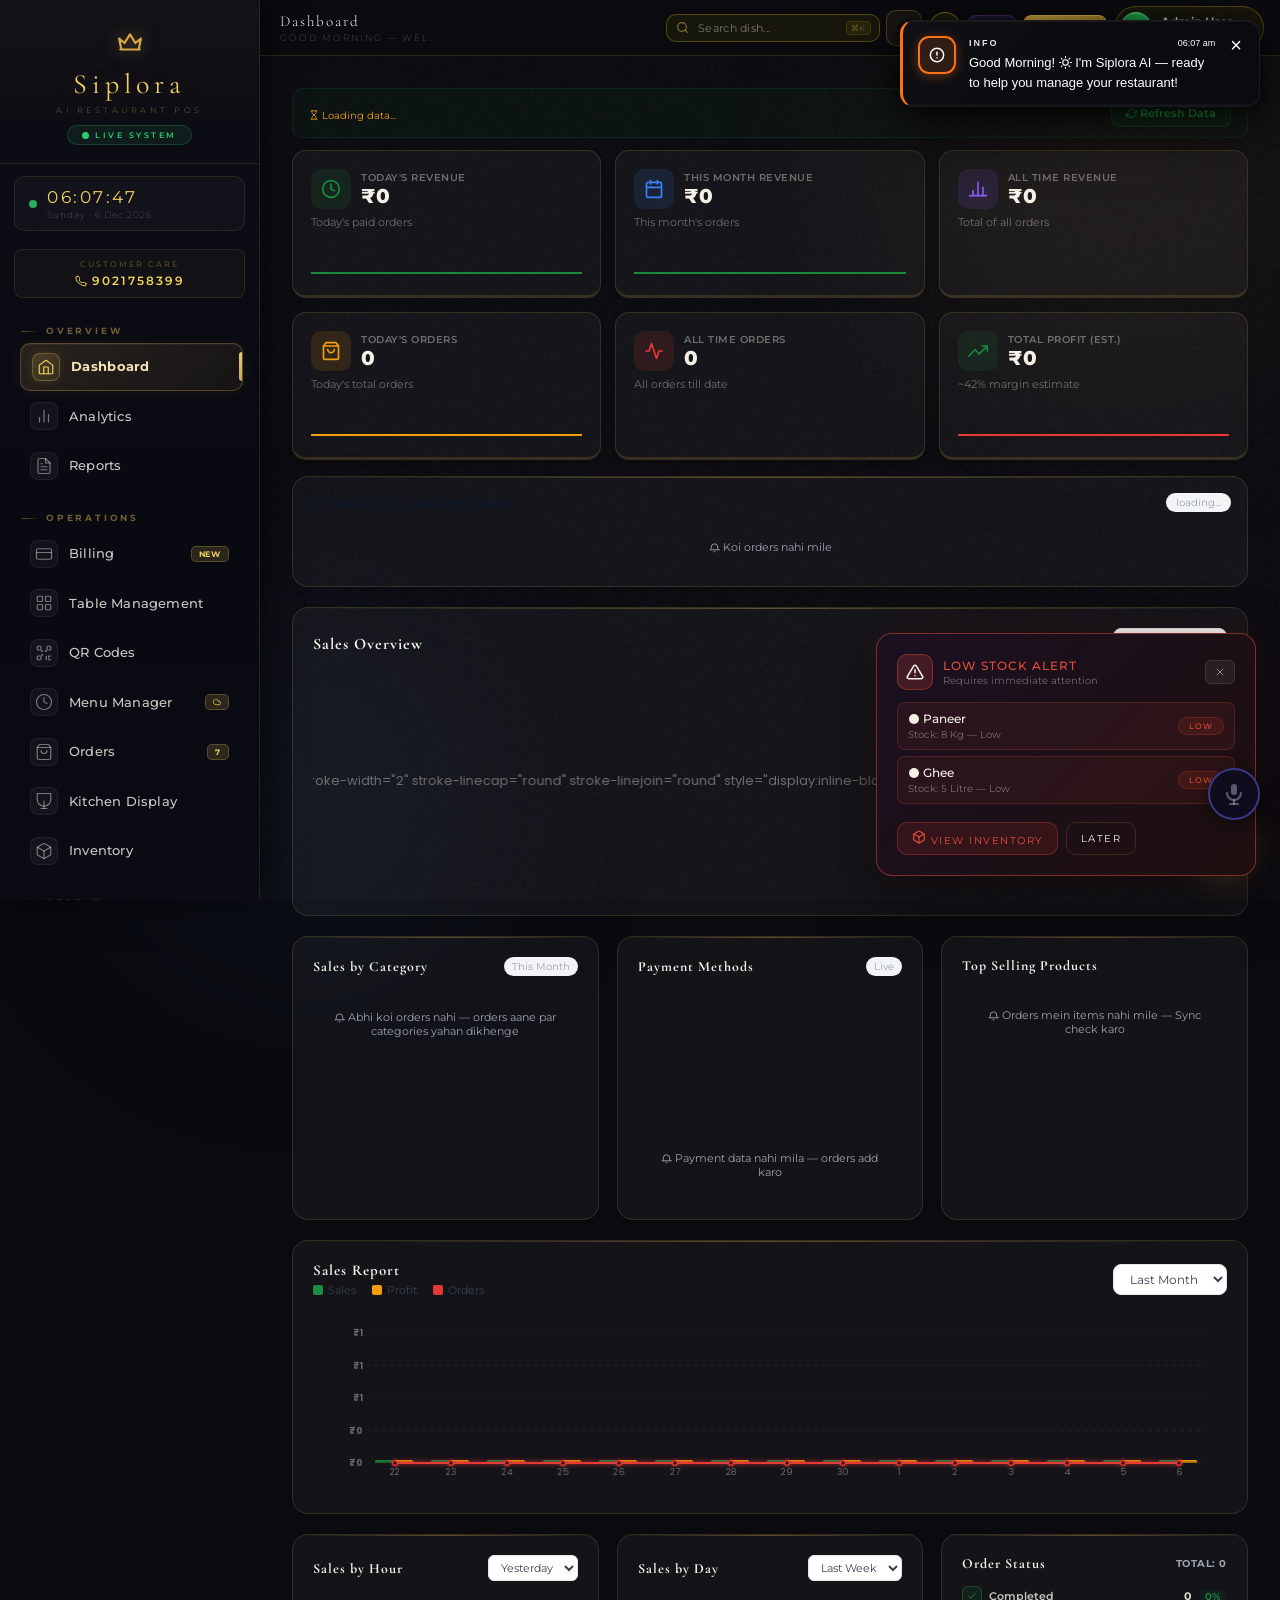
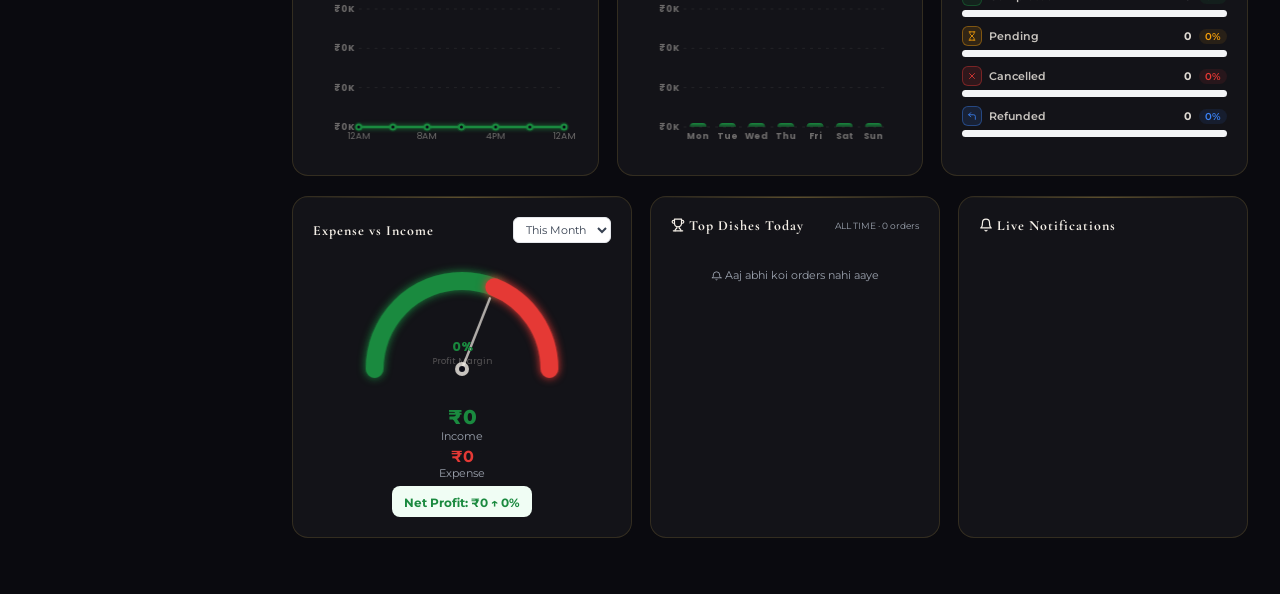
==== billing.html @ cc53a9de "Add files via upload" ====
<!DOCTYPE html>
<html lang="en">
<head>
<meta charset="UTF-8"/>
<meta name="viewport" content="width=device-width, initial-scale=1.0"/>
<title>Siplora — AI Restaurant POS</title>
<link href="https://fonts.googleapis.com/css2?family=Cormorant+Garamond:ital,wght@0,300;0,400;0,500;0,600;1,300;1,400&family=Tenor+Sans&family=Montserrat:wght@200;300;400;500&family=Poppins:wght@300;400;500;600;700&display=swap" rel="stylesheet"/>
<link href="https://fonts.googleapis.com/css2?family=Inter:wght@300;400;500;600;700&family=Nunito:wght@300;400;500;600;700&family=DM+Sans:wght@300;400;500;600;700&family=Plus+Jakarta+Sans:wght@300;400;500;600;700&display=swap" rel="stylesheet"/>

<!-- ═══ FIREBASE + GEMINI AI SDK ═══ -->
<script type="module">
  import { initializeApp, getApps } from "https://www.gstatic.com/firebasejs/10.12.2/firebase-app.js";
  import { getFirestore, collection, doc, addDoc, updateDoc, setDoc, deleteDoc, getDocs, onSnapshot, query, orderBy, writeBatch, serverTimestamp } from "https://www.gstatic.com/firebasejs/10.12.2/firebase-firestore.js";

  window.__firebaseModules = { initializeApp, getApps, getFirestore, collection, doc, addDoc, updateDoc, setDoc, deleteDoc, getDocs, onSnapshot, query, orderBy, writeBatch, serverTimestamp };
  window.__firebaseReady = true;
  document.dispatchEvent(new Event('firebaseModulesReady'));
</script>


<link rel="stylesheet" href="billing.css">
<style>
/* ── KDS panel fix: sirf page-kds.active mein dikhao ── */
.chef-panel-header,
.chef-stats-bar,
.kot-board {
  display: none !important;
}
#page-kds.active .chef-panel-header,
#page-kds.active .chef-stats-bar {
  display: flex !important;
}
#page-kds.active .kot-board {
  display: grid !important;
}
</style>
</head>
<body>
<!-- ORDER DESK BACK BUTTON moved inside header -->

<div class="orb orb-1"></div>
<div class="orb orb-2"></div>
<div class="toast-container" id="toast-container"></div>

<!-- ALARM MODAL -->
<div class="alarm-overlay" id="alarm-overlay">
  <div class="alarm-box">
    <div class="alarm-icon"><span class="_ico" data-i="0"></span></div>
    <div class="alarm-title"><span class="_ico" data-i="1"></span> TASK REMINDER</div>
    <div id="alarm-msg" style="font-family:var(--font-ui);font-size:13px;color:rgba(245,240,232,0.7);margin:12px 0;line-height:1.8"></div>
    <div style="display:flex;gap:12px;justify-content:center;flex-wrap:wrap;margin-top:20px">
      <button class="btn btn-gold" onclick="closeAlarm()"><span class="_ico" data-i="2"></span> Acknowledge</button>
      <button class="btn btn-ghost" onclick="snoozeAlarm()"><span class="_ico" data-i="3"></span> Snooze 5 min</button>
    </div>
  </div>
</div>

<!-- MODAL: QR Code -->
<div class="modal-overlay" id="qr-modal">
  <div class="modal-box" style="text-align:center">
    <div class="modal-title" id="qr-modal-title">Table QR Code</div>
    <div class="modal-sub" id="qr-modal-sub">Scan to view menu</div>
    <div style="background:white;padding:16px;border-radius:12px;display:inline-block;margin-bottom:16px" id="qr-modal-canvas"></div>
    <div style="font-family:var(--font-ui);font-size:11px;color:rgba(245,240,232,0.45);margin-bottom:16px" id="qr-modal-link"></div>
    <div style="display:flex;gap:12px;justify-content:center;flex-wrap:wrap">
      <button class="btn btn-gold btn-sm" onclick="downloadQR()"><span class="_ico" data-i="4"></span> Download</button>
      <button class="btn btn-ghost btn-sm" onclick="copyQRLink()"><span class="_ico" data-i="5"></span> Copy Link</button>
      <button class="btn btn-ghost btn-sm" onclick="closeModal('qr-modal')">Close</button>
    </div>
  </div>
</div>

<!-- MODAL: Auto Bill -->
<div class="modal-overlay" id="auto-bill-modal">
  <div class="modal-box" style="max-width:480px">
    <div class="modal-title">Bill Preview</div>
    <div class="modal-sub" id="auto-bill-table-label">TABLE —</div>
    <div id="auto-bill-content"></div>
    <div style="margin-top:12px;padding:10px;background:rgba(99,102,241,0.08);border:1px solid rgba(99,102,241,0.2);border-radius:8px;display:flex;align-items:center;gap:8px;font-family:var(--font-ui);font-size:10px;color:rgba(245,240,232,0.6)">
      <span id="bt-status-dot" style="width:8px;height:8px;border-radius:50%;background:#666;flex-shrink:0"></span>
      <span id="bt-status-text">Bluetooth printer not connected</span>
      <button class="btn btn-ghost btn-sm" onclick="connectBluetoothPrinter().then(ok=>{document.getElementById('bt-status-dot').style.background=ok?'#2ecc71':'#e74c3c';document.getElementById('bt-status-text').innerHTML=ok?('<svg width="12" height="12" viewBox="0 0 24 24" fill="none" stroke="currentColor" stroke-width="2"><polyline points="20 6 9 17 4 12"/></svg> Connected: '+(window._btDevice?.name||'Printer')):'<svg width="12" height="12" viewBox="0 0 24 24" fill="none" stroke="currentColor" stroke-width="2"><line x1="18" y1="6" x2="6" y2="18"/><line x1="6" y1="6" x2="18" y2="18"/></svg> Connect failed'})" style="margin-left:auto;font-size:9px;padding:4px 8px"><span class="_ico" data-i="7"></span> Connect BT Printer</button>
    </div>
    <div style="display:flex;gap:10px;flex-wrap:wrap;margin-top:12px">
          <button class="btn btn-gold btn-sm" onclick="printAutoBill()" title="Print via Bluetooth (fallback: browser print)"><span class="_ico" data-i="8"></span> Print</button>
          <button class="btn btn-green btn-sm" onclick="whatsappBill()" title="WhatsApp pe bill bhejo"><span class="_ico" data-i="9"></span> WhatsApp</button>
          <button class="btn btn-blue btn-sm" onclick="emailBill()" title="Send Email"><span class="_ico" data-i="10"></span> Email</button>
          <button class="btn btn-ghost btn-sm" onclick="downloadBillTxt()" title="Download text file"><span class="_ico" data-i="4"></span> Digital</button>
          <button class="btn btn-red btn-sm" onclick="markTablePaidAndUpdate()" style="margin-left:auto;background:rgba(192,57,43,0.2);border-color:#c0392b;color:#e74c3c"><span class="_ico" data-i="2"></span> Paid & Close</button>
        </div>
    <div style="margin-top:8px;font-family:var(--font-ui);font-size:9px;color:rgba(245,240,232,0.3);text-align:center">Print / WhatsApp / Digital — kisi bhi button se bill nikaloge toh table automatically available ho jayega</div>
  </div>
</div>

<!-- MODAL: Add Table -->
<div class="modal-overlay" id="add-table-modal">
  <div class="modal-box">
    <div class="modal-title">Add New Table</div>
    <div class="modal-sub">Configure table settings</div>
    <div class="form-group"><label class="form-label">Floor</label>
      <select class="form-select" id="new-table-floor">
        <option value="Ground">Ground Floor</option>
        <option value="First">1st Floor</option>
        <option value="Rooftop">Rooftop</option>
      </select>
    </div>
    <div class="form-grid-2">
      <div class="form-group"><label class="form-label">Table Number</label><input class="form-input" type="number" id="new-table-num" placeholder="17" min="1"/></div>
      <div class="form-group"><label class="form-label">Capacity (Pax)</label><input class="form-input" type="number" id="new-table-pax" placeholder="4" min="1"/></div>
    </div>
    <div style="display:flex;gap:12px">
      <button class="btn btn-gold" onclick="addNewTable()">Add Table</button>
      <button class="btn btn-ghost" onclick="closeModal('add-table-modal')">Cancel</button>
    </div>
  </div>
</div>

<!-- MODAL: Add Floor -->
<div class="modal-overlay" id="add-floor-modal">
  <div class="modal-box">
    <div class="modal-title">Add New Floor</div>
    <div class="modal-sub">Create a new floor area</div>
    <div class="form-group"><label class="form-label">Floor Name</label><input class="form-input" type="text" id="new-floor-name" placeholder="e.g. Rooftop, Garden, VIP Room"/></div>
    <div style="display:flex;gap:12px">
      <button class="btn btn-gold" onclick="addNewFloor()">Add Floor</button>
      <button class="btn btn-ghost" onclick="closeModal('add-floor-modal')">Cancel</button>
    </div>
  </div>
</div>

<!-- MODAL: Task Details -->
<div class="modal-overlay" id="task-modal">
  <div class="modal-box" style="max-width:560px">
    <div class="modal-title">&#128221; Assign New Task</div>
    <div class="modal-sub">Select staff · Write task details · Send via WhatsApp</div>
    <div class="form-group"><label class="form-label">Task Title *</label><input class="form-input" type="text" id="task-title" placeholder="e.g. Clean kitchen exhaust"/></div>
    <div class="form-grid-2">
      <div class="form-group"><label class="form-label">&#128100; Assign To *</label>
        <select class="form-select" id="task-staff" onchange="taskStaffChanged()">
          <option value="">— Select Staff —</option>
        </select>
      </div>
      <div class="form-group"><label class="form-label">Priority</label>
        <select class="form-select" id="task-priority">
          <option value="High">&#128308; High</option><option value="Medium" selected>&#128992; Medium</option><option value="Low">&#128994; Low</option>
        </select>
      </div>
      <div class="form-group"><label class="form-label">&#128197; Deadline</label><input class="form-input" type="datetime-local" id="task-deadline"/></div>
      <div class="form-group"><label class="form-label">&#128222; Staff WhatsApp No.</label><input class="form-input" type="tel" id="task-staff-wa" placeholder="91XXXXXXXXXX" style="opacity:0.7"/></div>
    </div>
    <div class="form-group"><label class="form-label">&#128196; Task Description</label><textarea class="form-textarea" id="task-desc" placeholder="Describe this task in detail..."></textarea></div>
    <!-- REMINDER SECTION -->
    <div style="background:rgba(255,230,0,0.07);border:1px solid rgba(255,230,0,0.2);border-radius:12px;padding:14px;margin-bottom:14px">
      <div style="font-family:var(--font-royal);font-size:14px;color:var(--gold);margin-bottom:10px">&#9200; Auto Reminder Settings</div>
      <div class="form-grid-2">
        <div class="form-group" style="margin-bottom:8px"><label class="form-label">First Reminder Date</label><input class="form-input" type="date" id="task-reminder-date"/></div>
        <div class="form-group" style="margin-bottom:8px"><label class="form-label">Reminder Time</label><input class="form-input" type="time" id="task-reminder-time" value="09:00"/></div>
        <div class="form-group" style="margin-bottom:0"><label class="form-label">Repeat Every (Hours)</label><input class="form-input" type="number" id="task-reminder-interval" placeholder="2" value="2" min="1" max="24"/></div>
        <div class="form-group" style="margin-bottom:0"><label class="form-label">Max Reminders</label><input class="form-input" type="number" id="task-reminder-max" placeholder="5" value="5" min="1" max="20"/></div>
      </div>
      <div style="font-size:11px;color:rgba(245,240,232,0.5);margin-top:8px">&#128161; Until the task is complete, a reminder will be sent every <span id="rem-interval-preview">2</span> hour(s) (max <span id="rem-max-preview">5</span> times)</div>
    </div>
    <div style="display:flex;gap:10px;flex-wrap:wrap">
      <button class="btn btn-gold" onclick="saveTask()" style="flex:1;justify-content:center">&#128190; Assign Task</button>
      <button class="btn btn-green" id="task-wa-btn" onclick="taskSaveAndWhatsApp()" style="flex:1;justify-content:center;background:rgba(37,211,102,0.15);border-color:rgba(37,211,102,0.4);color:#25D366">&#128241; Assign + WhatsApp</button>
      <button class="btn btn-ghost" onclick="closeModal('task-modal')" style="flex:0 0 auto">Cancel</button>
    </div>
  </div>
</div>

<!-- MODAL: Customer Detail -->
<div class="modal-overlay" id="customer-modal">
  <div class="modal-box">
    <div class="modal-title">Add Customer</div>
    <div class="modal-sub">CRM entry</div>
    <div class="form-grid-2">
      <div class="form-group"><label class="form-label">Name</label><input class="form-input" type="text" id="cust-name" placeholder="Arjun Mehta"/></div>
      <div class="form-group"><label class="form-label">Phone</label><input class="form-input" type="tel" id="cust-phone" placeholder="+91 98765 43210"/></div>
      <div class="form-group"><label class="form-label">Birthday</label><input class="form-input" type="date" id="cust-bday"/></div>
      <div class="form-group"><label class="form-label">Fav Dish</label><input class="form-input" type="text" id="cust-dish" placeholder="Butter Chicken"/></div>
    </div>
    <div style="display:flex;gap:12px">
      <button class="btn btn-gold" onclick="saveCustomer()">Save Customer</button>
      <button class="btn btn-ghost" onclick="closeModal('customer-modal')">Cancel</button>
    </div>
  </div>
</div>

<!-- MODAL: Advanced Stock Entry -->
<div class="modal-overlay" id="stock-modal">
  <div class="modal-box" style="max-width:720px">
    <div class="modal-title" id="stock-modal-title"><span class="_ico" data-i="11"></span> Add Stock Item</div>
    <div class="modal-sub">Inventory management — with full details</div>

    <!-- Section 1: Basic Info -->
    <div style="font-family:var(--font-ui);font-size:9px;letter-spacing:3px;color:var(--gold-dim);margin-bottom:10px;text-transform:uppercase;padding:8px 12px;background:rgba(255,230,0,0.06);border-radius:8px"><span class="_ico" data-i="5"></span> Basic Information</div>
    <div class="form-grid-2">
      <div class="form-group"><label class="form-label">Item Name *</label><input class="form-input" type="text" id="stock-name" placeholder="e.g. Chicken, Paneer, Atta"/></div>
      <div class="form-group"><label class="form-label">Category *</label><select class="form-select" id="stock-cat">
        <option>Non-Veg</option><option>Veg</option><option>Dairy</option><option>Grains</option>
        <option>Spices</option><option>Beverages</option><option>Oils &amp; Fats</option><option>Dry Fruits</option><option>Packaging</option><option>Cleaning</option><option>Frozen</option><option>Other</option>
      </select></div>
      <div class="form-group"><label class="form-label">Brand / Company</label><input class="form-input" type="text" id="stock-brand" placeholder="e.g. Amul, Tata, Local"/></div>
      <div class="form-group"><label class="form-label">Batch / Lot Number</label><input class="form-input" type="text" id="stock-batch" placeholder="e.g. BTH-2025-001"/></div>
      <div class="form-group"><label class="form-label">SKU / Item Code</label><input class="form-input" type="text" id="stock-sku" placeholder="e.g. CHK-001 (optional)"/></div>
      <div class="form-group"><label class="form-label">Storage Location</label><input class="form-input" type="text" id="stock-location" placeholder="e.g. Fridge A, Shelf 3, Cold Room"/></div>
    </div>
    <div class="form-grid-3" style="margin-top:4px">
      <div class="form-group"><label class="form-label">Current Quantity *</label><input class="form-input" type="number" id="stock-qty" placeholder="50" min="0"/></div>
      <div class="form-group"><label class="form-label">Unit *</label><select class="form-select" id="stock-unit">
        <option>Kg</option><option>Gram</option><option>Litre</option><option>ML</option><option>Pcs</option><option>Dozen</option><option>Packet</option><option>Box</option><option>Bag</option><option>Bottle</option><option>Crate</option><option>Bundle</option>
      </select></div>
      <div class="form-group"><label class="form-label">Storage Type</label><select class="form-select" id="stock-storage-type">
        <option value="Dry"><span class="_ico" data-i="12"></span> Dry Storage</option>
        <option value="Refrigerated"><span class="_ico" data-i="13"></span>️ Refrigerated</option>
        <option value="Frozen"><span class="_ico" data-i="14"></span> Frozen</option>
        <option value="Room Temp"><span class="_ico" data-i="15"></span>️ Room Temperature</option>
      </select></div>
    </div>

    <!-- Section 2: Stock Limits -->
    <div style="height:1px;background:linear-gradient(90deg,transparent,var(--gold-dim),transparent);margin:16px 0"></div>
    <div style="font-family:var(--font-ui);font-size:9px;letter-spacing:3px;color:var(--gold-dim);margin-bottom:10px;text-transform:uppercase;padding:8px 12px;background:rgba(231,76,60,0.06);border-radius:8px"><span class="_ico" data-i="1"></span>️ Stock Level Limits</div>
    <div class="form-grid-3">
      <div class="form-group">
        <label class="form-label">Minimum Alert Limit *</label>
        <input class="form-input" type="number" id="stock-alert" placeholder="e.g. 10" min="1"/>
        <div style="font-family:var(--font-ui);font-size:10px;color:rgba(231,76,60,0.7);margin-top:4px"><span class="_ico" data-i="1"></span> Alert will trigger below this level</div>
      </div>
      <div class="form-group">
        <label class="form-label">Critical / Urgent Limit</label>
        <input class="form-input" type="number" id="stock-critical" placeholder="e.g. 5" min="0"/>
        <div style="font-family:var(--font-ui);font-size:10px;color:rgba(231,76,60,0.5);margin-top:4px"><span class="_ico" data-i="1"></span> Below this = critical popup</div>
      </div>
      <div class="form-group">
        <label class="form-label">Maximum Capacity</label>
        <input class="form-input" type="number" id="stock-max-qty" placeholder="e.g. 200" min="0"/>
        <div style="font-family:var(--font-ui);font-size:10px;color:rgba(245,240,232,0.3);margin-top:4px"><span class="_ico" data-i="11"></span> Maximum storage capacity</div>
      </div>
    </div>

    <!-- Section 3: Pricing & Dates -->
    <div style="height:1px;background:linear-gradient(90deg,transparent,var(--gold-dim),transparent);margin:16px 0"></div>
    <div style="font-family:var(--font-ui);font-size:9px;letter-spacing:3px;color:var(--gold-dim);margin-bottom:10px;text-transform:uppercase;padding:8px 12px;background:rgba(39,174,96,0.06);border-radius:8px"><span class="_ico" data-i="16"></span> Pricing & Dates</div>
    <div class="form-grid-3">
      <div class="form-group"><label class="form-label">Purchase Price (₹) per Unit</label><input class="form-input" type="number" id="stock-purchase-price" placeholder="e.g. 250" min="0"/></div>
      <div class="form-group"><label class="form-label">Selling / Transfer Price (₹)</label><input class="form-input" type="number" id="stock-sell-price" placeholder="e.g. 320 (optional)" min="0"/></div>
      <div class="form-group"><label class="form-label">GST % on Item</label><select class="form-select" id="stock-gst">
        <option value="0">0% (Exempt)</option><option value="5">5%</option><option value="12">12%</option><option value="18">18%</option><option value="28">28%</option>
      </select></div>
      <div class="form-group"><label class="form-label">Manufacturing Date</label><input class="form-input" type="date" id="stock-mfg-date"/></div>
      <div class="form-group"><label class="form-label">Last Purchase Date</label><input class="form-input" type="date" id="stock-last-purchase"/></div>
      <div class="form-group">
        <label class="form-label">Expiry Date *</label>
        <input class="form-input" type="date" id="stock-expiry" oninput="checkExpiryWarning(this.value)"/>
        <div id="expiry-warning-msg" style="font-size:10px;margin-top:4px;font-family:var(--font-ui)"></div>
      </div>
    </div>

    <!-- Section 4: Supplier -->
    <div style="height:1px;background:linear-gradient(90deg,transparent,var(--gold-dim),transparent);margin:16px 0"></div>
    <div style="font-family:var(--font-ui);font-size:9px;letter-spacing:3px;color:var(--gold-dim);margin-bottom:10px;text-transform:uppercase;padding:8px 12px;background:rgba(41,128,185,0.06);border-radius:8px"><span class="_ico" data-i="17"></span> Supplier Details</div>
    <div class="form-grid-2">
      <div class="form-group"><label class="form-label">Supplier Name *</label><input class="form-input" type="text" id="stock-supplier" placeholder="Fresh Farms, Amul, Local Market"/></div>
      <div class="form-group"><label class="form-label">Supplier Phone / WhatsApp *</label><input class="form-input" type="tel" id="stock-supplier-phone" placeholder="+91 98765 43210"/></div>
      <div class="form-group"><label class="form-label">Supplier Email</label><input class="form-input" type="email" id="stock-supplier-email" placeholder="supplier@email.com"/></div>
      <div class="form-group"><label class="form-label">Reorder Quantity (auto order ke liye)</label><input class="form-input" type="number" id="stock-reorder-qty" placeholder="e.g. 50" min="1"/></div>
      <div class="form-group"><label class="form-label">Lead Time (delivery days)</label><input class="form-input" type="number" id="stock-lead-time" placeholder="e.g. 2 din" min="0"/></div>
      <div class="form-group"><label class="form-label">Payment Terms</label><select class="form-select" id="stock-payment-terms">
        <option value="Cash"><span class="_ico" data-i="18"></span> Cash on Delivery</option>
        <option value="Credit7"><span class="_ico" data-i="19"></span> 7 Din Credit</option>
        <option value="Credit15"><span class="_ico" data-i="19"></span> 15 Din Credit</option>
        <option value="Credit30"><span class="_ico" data-i="19"></span> 30 Din Credit</option>
        <option value="Advance"><span class="_ico" data-i="20"></span>️ Advance Payment</option>
      </select></div>
    </div>

    <!-- Section 5: Auto Reorder -->
    <div style="height:1px;background:linear-gradient(90deg,transparent,var(--gold-dim),transparent);margin:16px 0"></div>
    <div style="font-family:var(--font-ui);font-size:9px;letter-spacing:3px;color:var(--gold-dim);margin-bottom:10px;text-transform:uppercase;padding:8px 12px;background:rgba(255,230,0,0.04);border-radius:8px"><span class="_ico" data-i="21"></span> Auto Reorder Settings</div>
    <div style="background:rgba(255,230,0,0.04);border:1px solid rgba(255,230,0,0.15);border-radius:12px;padding:16px;margin-bottom:16px">
      <div style="display:flex;align-items:center;justify-content:space-between;margin-bottom:12px">
        <div>
          <div style="font-family:var(--font-ui);font-size:12px;color:var(--cream)"><span class="_ico" data-i="21"></span> Auto Request to Supplier</div>
          <div style="font-family:var(--font-ui);font-size:10px;color:rgba(245,240,232,0.4);margin-top:2px">Stock alert pe automatically WhatsApp/message bhejega</div>
        </div>
        <div class="toggle" id="stock-auto-reorder-toggle" onclick="this.classList.toggle('on');toggleAutoReorderOptions()"></div>
      </div>
      <div id="auto-reorder-options" style="display:none">
        <div class="form-grid-2">
          <div class="form-group" style="margin-bottom:10px"><label class="form-label">Send Via</label>
            <select class="form-select" id="stock-reorder-channel">
              <option value="whatsapp"><span class="_ico" data-i="9"></span> WhatsApp</option>
              <option value="sms"><span class="_ico" data-i="22"></span> SMS</option>
              <option value="email"><span class="_ico" data-i="10"></span> Email</option>
            </select>
          </div>
          <div class="form-group" style="margin-bottom:10px"><label class="form-label">Trigger When Stock ≤</label>
            <input class="form-input" type="number" id="stock-auto-trigger" placeholder="Same as alert level" min="1"/>
          </div>
        </div>
        <div class="form-group" style="margin-bottom:0"><label class="form-label">Custom Order Message (Optional)</label>
          <textarea class="form-textarea" id="stock-reorder-msg" placeholder="e.g. Please send 50 Kg Chicken ASAP. Restaurant use." style="min-height:60px"></textarea>
        </div>
      </div>
    </div>

    <!-- Section 6: Extra Info -->
    <div style="height:1px;background:linear-gradient(90deg,transparent,var(--gold-dim),transparent);margin:16px 0"></div>
    <div style="font-family:var(--font-ui);font-size:9px;letter-spacing:3px;color:var(--gold-dim);margin-bottom:10px;text-transform:uppercase;padding:8px 12px;background:rgba(142,68,173,0.06);border-radius:8px"><span class="_ico" data-i="23"></span> Additional Information</div>
    <div class="form-grid-2">
      <div class="form-group"><label class="form-label">Usage / Recipe Link</label><input class="form-input" type="text" id="stock-usage" placeholder="e.g. Butter Chicken, Biryani main usage"/></div>
      <div class="form-group"><label class="form-label">Item Type</label><select class="form-select" id="stock-item-type">
        <option value="Perishable"><span class="_ico" data-i="24"></span> Perishable (jaldi kharab hota)</option>
        <option value="Non-Perishable"><span class="_ico" data-i="25"></span> Non-Perishable</option>
        <option value="Semi-Perishable"><span class="_ico" data-i="11"></span> Semi-Perishable</option>
      </select></div>
    </div>
    <div class="form-group"><label class="form-label"><span class="_ico" data-i="23"></span> Notes / Special Instructions</label><textarea class="form-textarea" id="stock-notes" placeholder="e.g. Organic preferred, Keep in cold storage, Halal certified..." style="min-height:60px"></textarea></div>

    <div style="display:flex;gap:12px;flex-wrap:wrap;margin-top:16px">
      <button class="btn btn-gold" onclick="saveStock()"><span class="_ico" data-i="26"></span> Save Stock Item</button>
      <button class="btn btn-green btn-sm" onclick="sendManualSupplierRequest()" style="display:flex;align-items:center;gap:6px"><span class="_ico" data-i="27"></span> Supplier ko Request Bhejo</button>
      <button class="btn btn-ghost" onclick="closeModal('stock-modal')">Cancel</button>
    </div>
  </div>
</div>

<!-- LOW STOCK POPUP NOTIFICATION -->
<div id="low-stock-popup" style="display:none;position:fixed;bottom:24px;right:24px;z-index:999;max-width:380px;width:92%;animation:toastIn 0.5s ease">
  <div style="background:linear-gradient(135deg,#1a1020,#1e0f0f);border:1px solid rgba(231,76,60,0.5);border-radius:16px;padding:20px;box-shadow:0 20px 60px rgba(0,0,0,0.6),0 0 40px rgba(231,76,60,0.1)">
    <div style="display:flex;align-items:center;justify-content:space-between;margin-bottom:12px">
      <div style="display:flex;align-items:center;gap:10px">
        <div style="width:36px;height:36px;background:rgba(231,76,60,0.2);border:1px solid rgba(231,76,60,0.4);border-radius:10px;display:flex;align-items:center;justify-content:center;font-size:18px;animation:flash 1.5s infinite"><span class="_ico" data-i="1"></span>️</div>
        <div>
          <div style="font-family:var(--font-ui);font-size:12px;font-weight:500;color:#e74c3c;letter-spacing:1px">LOW STOCK ALERT</div>
          <div style="font-family:var(--font-ui);font-size:10px;color:rgba(245,240,232,0.4);margin-top:1px">Requires immediate attention</div>
        </div>
      </div>
      <button onclick="closeLowStockPopup()" style="background:rgba(255,255,255,0.06);border:1px solid rgba(255,255,255,0.1);border-radius:6px;color:rgba(245,240,232,0.5);cursor:pointer;padding:4px 8px;font-size:12px"><span class="_ico" data-i="6"></span></button>
    </div>
    <div id="low-stock-popup-list" style="max-height:200px;overflow-y:auto;margin-bottom:12px"></div>
    <div style="display:flex;gap:8px;flex-wrap:wrap">
      <button class="btn btn-danger btn-sm" onclick="showPage('inventory',document.querySelector('[onclick*=\\'inventory\\']'));closeLowStockPopup()"><span class="_ico" data-i="2000"></span> View Inventory</button>
      <button class="btn btn-ghost btn-sm" onclick="closeLowStockPopup()">Later</button>
    </div>
  </div>
</div>

<!-- SIDEBAR -->
<nav class="sidebar">
  <div class="sidebar-logo">
    <div class="logo-crown"><span class="_ico" data-i="28"></span></div>
    <div class="logo-name">Siplora</div>
    <div class="logo-sub">AI Restaurant POS</div>
    <div class="live-badge"><div class="live-dot-blink"></div><span class="live-text">LIVE SYSTEM</span></div>
  </div>
  <div class="live-clock">
    <div class="clock-dot"></div>
    <div>
      <div class="clock-time" id="clock-time">--:--:--</div>
      <div class="clock-date" id="clock-date">Loading...</div>
    </div>
  </div>
  <div class="care-box">
    <div class="care-label">Customer Care</div>
    <div class="care-number"><span class="_ico" data-i="29"></span> 9021758399</div>
  </div>
  <div class="nav-section">
    <div class="nav-section-title">Overview</div>
    <div class="nav-item active" onclick="showPage('dashboard',this)"><span class="nav-icon"><span class="_ico" data-i="2001"></span></span><span class="nav-label">Dashboard</span></div>
    <div class="nav-item" onclick="showPage('analytics',this)"><span class="nav-icon"><span class="_ico" data-i="2002"></span></span><span class="nav-label">Analytics</span></div>
    <div class="nav-item" onclick="showPage('reports',this)"><span class="nav-icon"><span class="_ico" data-i="2003"></span></span><span class="nav-label">Reports</span></div>
  </div>
  <div class="nav-section">
    <div class="nav-section-title">Operations</div>
    <div class="nav-item" onclick="showPage('billing',this)"><span class="nav-icon"><span class="_ico" data-i="2004"></span></span><span class="nav-label">Billing</span><span class="nav-badge">NEW</span><span id="nav-billing-badge" style="display:none;background:#e74c3c;color:#fff;border-radius:50%;min-width:18px;height:18px;font-size:10px;font-weight:700;text-align:center;line-height:18px;padding:0 4px;margin-left:4px;font-family:var(--font-ui)"></span></div>
    <div class="nav-item" onclick="showPage('tables',this)"><span class="nav-icon"><span class="_ico" data-i="2005"></span></span><span class="nav-label">Table Management</span><span id="nav-tables-badge" style="display:none;background:#e74c3c;color:#fff;border-radius:50%;min-width:18px;height:18px;font-size:10px;font-weight:700;text-align:center;line-height:18px;padding:0 4px;margin-left:4px;font-family:var(--font-ui)"></span></div>
    <div class="nav-item" onclick="showPage('qr-tables',this)"><span class="nav-icon"><span class="_ico" data-i="2006"></span></span><span class="nav-label">QR Codes</span></div>
    <div class="nav-item" onclick="showPage('menu',this)"><span class="nav-icon"><span class="_ico" data-i="2007"></span></span><span class="nav-label">Menu Manager</span><span class="nav-badge" id="menu-fb-badge" style="background:rgba(41,128,185,0.3);color:#3498db"><span class="_ico" data-i="30"></span></span></div>
    <div class="nav-item" onclick="showPage('orders',this)"><span class="nav-icon"><span class="_ico" data-i="2008"></span></span><span class="nav-label">Orders</span><span class="nav-badge" id="order-badge">7</span></div>
    <div class="nav-item" onclick="showPage('kds',this)"><span class="nav-icon"><span class="_ico" data-i="2009"></span></span><span class="nav-label">Kitchen Display</span></div>
    <div class="nav-item" onclick="showPage('inventory',this)"><span class="nav-icon"><span class="_ico" data-i="2010"></span></span><span class="nav-label">Inventory</span></div>
  </div>
  <div class="nav-section">
    <div class="nav-section-title">People</div>
    <div class="nav-item" onclick="showPage('staff',this)"><span class="nav-icon"><span class="_ico" data-i="2011"></span></span><span class="nav-label">Staff</span></div>
    <div class="nav-item" onclick="showPage('attendance',this)"><span class="nav-icon"><span class="_ico" data-i="2012"></span></span><span class="nav-label">Attendance</span></div>
    <div class="nav-item" onclick="showPage('tasks',this)"><span class="nav-icon"><span class="_ico" data-i="2013"></span></span><span class="nav-label">Tasks</span></div>
    <div class="nav-item" onclick="showPage('customers',this)"><span class="nav-icon"><span class="_ico" data-i="2014"></span></span><span class="nav-label">Customers</span></div>
    <div class="nav-item" onclick="showPage('customer-history',this)"><span class="nav-icon">📋</span><span class="nav-label">Customer History</span><span class="nav-badge" style="background:linear-gradient(135deg,#e91e63,#c2185b);color:#fff">NEW</span></div>
    <div class="nav-item" onclick="showPage('loyalty',this)"><span class="nav-icon"><span class="_ico" data-i="2015"></span></span><span class="nav-label">Loyalty</span></div>
  </div>
  <div class="nav-section">
    <div class="nav-section-title">System</div>
    <div class="nav-item" onclick="showPage('ai',this)"><span class="nav-icon"><span class="_ico" data-i="2016"></span></span><span class="nav-label">AI System</span></div>
    <div class="nav-item" onclick="showPage('security',this)"><span class="nav-icon"><span class="_ico" data-i="2017"></span></span><span class="nav-label">AI Security</span></div>
    <div class="nav-item" onclick="showPage('events',this)"><span class="nav-icon"><span class="_ico" data-i="2018"></span></span><span class="nav-label">Events</span></div>
    <div class="nav-item" onclick="showPage('tax',this)"><span class="nav-icon"><span class="_ico" data-i="2019"></span></span><span class="nav-label">Tax & GST</span></div>
    <div class="nav-item" onclick="showPage('settings',this)"><span class="nav-icon"><span class="_ico" data-i="2020"></span></span><span class="nav-label">Settings</span></div>
  </div>
  <div class="nav-section nav-section-features">
    <div class="nav-section-title">New Features</div>
    <div class="nav-item" onclick="showPage('quotation',this)"><span class="nav-icon"><span class="_ico" data-i="2021"></span></span><span class="nav-label">Quotation</span><span class="nav-badge">NEW</span></div>
    <div class="nav-item" onclick="showPage('supplier',this)"><span class="nav-icon"><span class="_ico" data-i="2022"></span></span><span class="nav-label">Supplier</span><span class="nav-badge">NEW</span></div>
    <div class="nav-item" onclick="showPage('delivery',this)"><span class="nav-icon"><span class="_ico" data-i="2023"></span></span><span class="nav-label">Online Delivery</span><span class="nav-badge">NEW</span></div>
    <div class="nav-item" onclick="showPage('birthday',this)"><span class="nav-icon"><span class="_ico" data-i="2024"></span></span><span class="nav-label">Birthday CRM</span><span class="nav-badge">NEW</span></div>
    <div class="nav-item" onclick="showCaptainCommand(this)" id="nav-captain"><span class="nav-icon">🫡</span><span class="nav-label">Captain Command</span><span class="nav-badge" style="background:linear-gradient(135deg,#e74c3c,#c0392b);color:#fff">NEW</span></div>
    <div class="nav-item" onclick="showPage('ai-assist',this)"><span class="nav-icon" style="font-size:0;width:22px;height:22px;display:inline-flex;align-items:center;justify-content:center"><span class="_ico" data-i="2025"></span></span><span class="nav-label">Siplora AI</span><span class="nav-badge" style="background:linear-gradient(135deg,#a855f7,#6366f1)">NEW</span></div>
    <div class="nav-item" onclick="showPage('esalary',this)"><span class="nav-icon"><span class="_ico" data-i="2026"></span></span><span class="nav-label">E-Salary</span><span class="nav-badge" style="background:linear-gradient(135deg,#FFE600,#7a611f);color:#0a0a0f">NEW</span></div>
    <div class="nav-item" onclick="showPage('daily-owner-report',this)"><span class="nav-icon"><span class="_ico" data-i="2027"></span></span><span class="nav-label">Daily Owner Report</span><span class="nav-badge">NEW</span></div>
    <div class="nav-item" onclick="showPage('staff-performance',this)"><span class="nav-icon"><span class="_ico" data-i="2028"></span></span><span class="nav-label">Staff Performance</span><span class="nav-badge">NEW</span></div>
    <div class="nav-item" onclick="showPage('smart-reorder',this)"><span class="nav-icon"><span class="_ico" data-i="2029"></span></span><span class="nav-label">Smart Reorder</span><span class="nav-badge">NEW</span></div>
    <div class="nav-item" onclick="showPage('qr-feedback',this)"><span class="nav-icon"><span class="_ico" data-i="2015"></span></span><span class="nav-label">QR Feedback & Ratings</span><span class="nav-badge">NEW</span></div>
    <div class="nav-item" onclick="showPage('recipe-cost',this)"><span class="nav-icon"><span class="_ico" data-i="2030"></span></span><span class="nav-label">Recipe Cost Calculator</span><span class="nav-badge">NEW</span></div>
  </div>
  <div class="nav-section nav-section-features">
    <div class="nav-section-title">Special Unit</div>
    <div class="nav-item" onclick="showPage('order-desk',this)"><span class="nav-icon"><span class="_ico" data-i="2031"></span></span><span class="nav-label">Order Desk</span><span class="nav-badge">NEW</span></div>
    <div class="nav-section-title">AI Intelligence</div>
    <div class="nav-item" onclick="showPage('ai-forecast',this)"><span class="nav-icon"><span class="_ico" data-i="2032"></span></span><span class="nav-label">AI Sales Forecast</span><span class="nav-badge" style="background:linear-gradient(135deg,#2980b9,#1a5276);color:#fff">NEW</span></div>
    <div class="nav-item" onclick="showPage('smart-upsell',this)"><span class="nav-icon"><span class="_ico" data-i="2033"></span></span><span class="nav-label">Smart Upsell Engine</span><span class="nav-badge" style="background:linear-gradient(135deg,#8e44ad,#6c3483);color:#fff">NEW</span></div>
    <div class="nav-item" onclick="showPage('daily-pl',this)"><span class="nav-icon"><span class="_ico" data-i="2026"></span></span><span class="nav-label">Daily P&amp;L Statement</span><span class="nav-badge" style="background:linear-gradient(135deg,#27ae60,#1e8449);color:#fff">NEW</span></div>
  </div>
  <div class="nav-section nav-section-features">
    <div class="nav-section-title">Customer Experience</div>
    <div class="nav-item" onclick="showPage('reservation',this)"><span class="nav-icon"><span class="_ico" data-i="2034"></span></span><span class="nav-label">Reservation & Waitlist</span><span class="nav-badge" style="background:linear-gradient(135deg,#8e44ad,#6c3483);color:#fff">NEW</span></div>
    <div class="nav-item" onclick="showPage('online-payment',this)"><span class="nav-icon"><span class="_ico" data-i="2035"></span></span><span class="nav-label">Online Payment</span><span class="nav-badge" style="background:linear-gradient(135deg,#27ae60,#1e8449);color:#fff">NEW</span></div>
    <div class="nav-item" onclick="showPage('todays-offer',this)" style="margin-top:6px;border:1px solid rgba(255,107,53,0.25);background:rgba(255,107,53,0.04)"><span class="nav-icon"><span class="_ico" data-i="2036"></span></span><span class="nav-label" style="color:#ff9a6c">Today's Offer</span><span class="nav-badge" style="background:linear-gradient(135deg,#ff6b35,#c0392b);color:#fff"><span class="_ico" data-i="31"></span> HOT</span></div>
    <div class="nav-item" onclick="showPage('rekruters',this)" style="margin-top:6px;border:1px solid rgba(99,102,241,0.3);background:rgba(99,102,241,0.06)"><span class="nav-icon"><span class="_ico" data-i="2037"></span></span><span class="nav-label" style="color:#a5b4fc">My Rekruters</span><span class="nav-badge" style="background:linear-gradient(135deg,#6366f1,#4f46e5);color:#fff">HIRE</span></div>
  </div>
  <div class="nav-section">
    <div class="nav-section-title">Legal</div>
    <div class="nav-item" onclick="showPage('terms',this)" style="border:1px solid rgba(255,230,0,0.2);background:rgba(255,230,0,0.04)">
      <span class="nav-icon"><span class="_ico" data-i="2038"></span></span>
      <span class="nav-label">Terms &amp; Conditions</span>
      <span class="nav-badge" style="background:linear-gradient(135deg,rgba(255,230,0,0.4),rgba(255,230,0,0.2));color:var(--gold-light)">NEW</span>
    </div>
  </div>
</nav>

<!-- MAIN -->
<main class="main">
  <div class="topbar" style="gap:10px;padding:0 16px 0 20px;">
    <div class="topbar-left" style="flex-shrink:0;min-width:0;max-width:160px;">
      <h1 id="page-title" style="font-size:15px;white-space:nowrap;overflow:hidden;text-overflow:ellipsis;">Dashboard</h1>
      <p id="page-sub" style="font-size:9px;white-space:nowrap;overflow:hidden;text-overflow:ellipsis;">GOOD EVENING — WELCOME BACK</p>
    </div>

    <!-- ══ TOPBAR SPACER ══ -->
    <div style="flex:1;min-width:0;"></div>

    <div class="topbar-right" style="gap:7px;flex-shrink:0;">
      <!-- SEARCH — compact, right corner -->
      <div id="global-search-wrap" style="position:relative;display:flex;align-items:center">
        <div id="search-container" style="position:relative;display:flex;align-items:center;background:rgba(255,230,0,0.06);border:1px solid rgba(255,230,0,0.25);border-radius:10px;transition:all 0.3s;backdrop-filter:blur(14px)">
          <div style="padding:0 9px;pointer-events:none;display:flex;align-items:center;flex-shrink:0">
            <span class="_ico" data-i="2039"></span>
          </div>
          <input id="global-search-input" type="text" placeholder="Search dish..." autocomplete="off"
            style="width:140px;padding:6px 6px 6px 0;background:transparent;border:none;color:rgba(245,240,232,0.9);font-family:var(--font-ui);font-size:11px;letter-spacing:0.3px;outline:none;transition:width 0.35s ease"
            onfocus="document.getElementById('search-container').style.borderColor='rgba(255,230,0,0.65)';document.getElementById('search-container').style.background='rgba(255,230,0,0.11)';document.getElementById('search-icon-svg').style.stroke='rgba(255,230,0,1)';this.style.width='200px';showSearchResults()"
            onblur="document.getElementById('search-container').style.borderColor='rgba(255,230,0,0.25)';document.getElementById('search-container').style.background='rgba(255,230,0,0.06)';document.getElementById('search-icon-svg').style.stroke='rgba(255,230,0,0.6)';this.style.width='140px';setTimeout(hideSearchResults,200)"
            oninput="showSearchResults()" onkeydown="searchKeyNav(event)"
          />
          <div style="padding:0 8px;display:flex;align-items:center;flex-shrink:0;opacity:0.4;pointer-events:none">
            <span style="font-family:var(--font-ui);font-size:8px;background:rgba(255,230,0,0.15);border:1px solid rgba(255,230,0,0.3);border-radius:4px;padding:1px 4px;color:var(--gold-light);letter-spacing:0.5px"><span class="_ico" data-i="32"></span>K</span>
          </div>
        </div>
        <div id="global-search-results" style="display:none;position:absolute;top:calc(100% + 8px);right:0;width:300px;background:rgba(8,6,18,0.98);border:1px solid rgba(255,230,0,0.3);border-radius:14px;box-shadow:0 20px 50px rgba(0,0,0,0.7);z-index:9999;overflow:hidden;max-height:380px;overflow-y:auto;backdrop-filter:blur(20px)"></div>
      </div>

      <!-- Theme Icon -->
      <button id="theme-switcher-btn" onclick="siploraToggleTheme()" title="Change theme (click to cycle)">
        <span id="theme-icon" style="font-size:16px;line-height:1"><span class="_ico" data-i="33"></span></span>
        <span id="theme-label" style="display:none"></span>
      </button>
      <button onclick="openHelpModal()" title="Help & Guide" style="width:32px;height:32px;border-radius:50%;border:1.5px solid rgba(255,230,0,0.4);background:rgba(255,230,0,0.07);color:var(--gold-light);font-family:var(--font-ui);font-size:13px;font-weight:700;cursor:pointer;transition:all 0.3s;display:flex;align-items:center;justify-content:center;flex-shrink:0" onmouseover="this.style.background='rgba(255,230,0,0.2)';this.style.borderColor='rgba(255,230,0,0.7)'" onmouseout="this.style.background='rgba(255,230,0,0.07)';this.style.borderColor='rgba(255,230,0,0.4)'">?</button>

      <!-- AI Button -->
      <button class="topbar-btn" onclick="showPage('ai',null)" style="background:linear-gradient(135deg,rgba(168,85,247,0.15),rgba(99,102,241,0.1));border-color:rgba(168,85,247,0.3);color:#c084fc;padding:5px 10px;font-size:10px;white-space:nowrap;"><span class="_ico" data-i="34"></span> AI</button>

      <!-- New Bill Button -->
      <button class="topbar-btn gold" onclick="showPage('billing',null)" style="padding:5px 10px;font-size:10px;white-space:nowrap;">+ New Bill</button>

      <!-- ═══ PROFILE BUTTON ═══ -->
      <div style="position:relative" id="profile-wrap">
        <button id="profile-btn" onclick="toggleProfileDropdown()" style="display:flex;align-items:center;gap:9px;padding:5px 10px 5px 5px;border-radius:40px;border:1.5px solid rgba(255,230,0,0.25);background:rgba(255,230,0,0.06);cursor:pointer;transition:all 0.3s;backdrop-filter:blur(14px);flex-shrink:0" onmouseover="this.style.borderColor='rgba(255,230,0,0.55)';this.style.background='rgba(255,230,0,0.12)'" onmouseout="this.style.borderColor='rgba(255,230,0,0.25)';this.style.background='rgba(255,230,0,0.06)'">
          <!-- Avatar Circle -->
          <div style="width:32px;height:32px;border-radius:50%;background:linear-gradient(135deg,#1a8a3f,#22c55e);display:flex;align-items:center;justify-content:center;flex-shrink:0;position:relative;border:2px solid rgba(255,255,255,0.15)">
            <span class="_ico" data-i="2040"></span>
            <!-- Online dot -->
            <div style="position:absolute;bottom:0;right:0;width:8px;height:8px;border-radius:50%;background:#22c55e;border:1.5px solid var(--dark2)"></div>
          </div>
          <!-- Name + Role -->
          <div style="text-align:left;line-height:1.2">
            <div id="profile-name-display" style="font-family:var(--font-ui);font-size:12px;font-weight:600;color:rgba(245,240,232,0.92);white-space:nowrap">Admin User</div>
            <div style="font-family:var(--font-ui);font-size:9px;color:rgba(245,240,232,0.4);letter-spacing:0.5px">Administrator</div>
          </div>
          <!-- Chevron -->
          <span class="_ico" data-i="2041"></span>
        </button>

        <!-- Profile Dropdown -->
        <div id="profile-dropdown" style="display:none;position:absolute;top:calc(100% + 10px);right:0;width:240px;background:rgba(8,6,18,0.98);border:1px solid rgba(255,230,0,0.25);border-radius:16px;box-shadow:0 20px 50px rgba(0,0,0,0.75),0 0 0 1px rgba(255,230,0,0.07);z-index:9999;overflow:hidden;backdrop-filter:blur(24px)">
          <!-- Profile Header -->
          <div style="padding:16px;background:linear-gradient(135deg,rgba(255,230,0,0.08),rgba(255,230,0,0.02));border-bottom:1px solid rgba(255,230,0,0.12)">
            <div style="display:flex;align-items:center;gap:12px">
              <div style="width:44px;height:44px;border-radius:50%;background:linear-gradient(135deg,#1a8a3f,#22c55e);display:flex;align-items:center;justify-content:center;flex-shrink:0;border:2px solid rgba(255,230,0,0.3);position:relative">
                <span class="_ico" data-i="2042"></span>
                <div style="position:absolute;bottom:1px;right:1px;width:10px;height:10px;border-radius:50%;background:#22c55e;border:2px solid rgba(8,6,18,0.98)"></div>
              </div>
              <div>
                <div id="profile-name-dd" style="font-family:var(--font-ui);font-size:13px;font-weight:700;color:rgba(245,240,232,0.95)">Admin User</div>
                <div style="font-family:var(--font-ui);font-size:10px;color:rgba(255,230,0,0.7);letter-spacing:0.5px;margin-top:1px">Administrator</div>
                <div style="display:flex;align-items:center;gap:4px;margin-top:4px">
                  <div style="width:6px;height:6px;border-radius:50%;background:#22c55e"></div>
                  <span style="font-family:var(--font-ui);font-size:9px;color:#22c55e;letter-spacing:0.5px">ONLINE</span>
                </div>
              </div>
            </div>
          </div>
          <!-- Menu Items -->
          <div style="padding:8px">
            <div class="pd-item" onclick="openProfileEditModal()" style="display:flex;align-items:center;gap:10px;padding:9px 12px;border-radius:10px;cursor:pointer;transition:background 0.2s" onmouseover="this.style.background='rgba(255,230,0,0.1)'" onmouseout="this.style.background='transparent'">
              <div style="width:30px;height:30px;border-radius:8px;background:rgba(255,230,0,0.1);display:flex;align-items:center;justify-content:center;flex-shrink:0">
                <span class="_ico" data-i="2043"></span>
              </div>
              <div>
                <div style="font-family:var(--font-ui);font-size:12px;font-weight:600;color:rgba(245,240,232,0.85)">My Profile</div>
                <div style="font-family:var(--font-ui);font-size:10px;color:rgba(245,240,232,0.35)">Edit name & info</div>
              </div>
            </div>
            <div class="pd-item" onclick="showPage('settings',null);closeProfileDropdown()" style="display:flex;align-items:center;gap:10px;padding:9px 12px;border-radius:10px;cursor:pointer;transition:background 0.2s" onmouseover="this.style.background='rgba(99,102,241,0.1)'" onmouseout="this.style.background='transparent'">
              <div style="width:30px;height:30px;border-radius:8px;background:rgba(99,102,241,0.1);display:flex;align-items:center;justify-content:center;flex-shrink:0">
                <span class="_ico" data-i="2044"></span>
              </div>
              <div>
                <div style="font-family:var(--font-ui);font-size:12px;font-weight:600;color:rgba(245,240,232,0.85)">Settings</div>
                <div style="font-family:var(--font-ui);font-size:10px;color:rgba(245,240,232,0.35)">App preferences</div>
              </div>
            </div>
            <div class="pd-item" onclick="openHelpModal();closeProfileDropdown()" style="display:flex;align-items:center;gap:10px;padding:9px 12px;border-radius:10px;cursor:pointer;transition:background 0.2s" onmouseover="this.style.background='rgba(34,197,94,0.08)'" onmouseout="this.style.background='transparent'">
              <div style="width:30px;height:30px;border-radius:8px;background:rgba(34,197,94,0.1);display:flex;align-items:center;justify-content:center;flex-shrink:0">
                <span class="_ico" data-i="2045"></span>
              </div>
              <div>
                <div style="font-family:var(--font-ui);font-size:12px;font-weight:600;color:rgba(245,240,232,0.85)">Help & Guide</div>
                <div style="font-family:var(--font-ui);font-size:10px;color:rgba(245,240,232,0.35)">How to use Siplora</div>
              </div>
            </div>
            <div style="height:1px;background:rgba(255,230,0,0.1);margin:6px 0"></div>
            <div class="pd-item" onclick="siploraLogout()" style="display:flex;align-items:center;gap:10px;padding:9px 12px;border-radius:10px;cursor:pointer;transition:background 0.2s" onmouseover="this.style.background='rgba(239,68,68,0.1)'" onmouseout="this.style.background='transparent'">
              <div style="width:30px;height:30px;border-radius:8px;background:rgba(239,68,68,0.1);display:flex;align-items:center;justify-content:center;flex-shrink:0">
                <span class="_ico" data-i="2046"></span>
              </div>
              <div>
                <div style="font-family:var(--font-ui);font-size:12px;font-weight:600;color:#f87171">Sign Out</div>
                <div style="font-family:var(--font-ui);font-size:10px;color:rgba(245,240,232,0.3)">Log out of Siplora</div>
              </div>
            </div>
          </div>
        </div>
      </div>
    </div>
  </div>

<!-- ══ TOPBAR SPARKLINE ENGINE ══ -->

<!-- ══ END TOPBAR SPARKLINE ENGINE ══ -->

  <!-- ════ DASHBOARD ════ -->
  <div class="page active" id="page-dashboard">

    <!-- ══ FIREBASE LIVE STATUS BAR ══ -->
    <div style="display:flex;align-items:center;justify-content:space-between;margin-bottom:12px;padding:10px 16px;background:rgba(26,138,63,0.06);border:1px solid rgba(26,138,63,0.15);border-radius:10px">
      <div id="dash-firebase-badge"><span style="color:#f59e0b;font-size:10px;font-family:var(--font-ui)"><span class="_ico" data-i="35"></span> Loading data...</span></div>
      <button onclick="loadFirebaseDashData(true).then(c=>{if(c){initPOSDashboardCharts();updateDashboardKPIs();_dashUpdateIncomeGauge();_dashUpdateTopDishes();_dashUpdateOrderStatusBars();analyticsChartsDrawn={};showToast('&#x1F504; Fresh data loaded!','success');}else{showToast('Unable to connect','warning');})" style="font-family:var(--font-ui);font-size:11px;padding:6px 14px;background:rgba(26,138,63,0.15);border:1px solid rgba(26,138,63,0.3);color:#22c55e;border-radius:8px;cursor:pointer;font-weight:600"><span class="_ico" data-i="36"></span> Refresh Data</button>
    </div>

    <!-- ══ STAT CARDS ROW — 6 Live Sync Cards ══ -->
    <div style="display:grid;grid-template-columns:repeat(3,1fr);gap:14px;margin-bottom:16px" id="dash-stats-grid">

      <!-- Card 1: Today Revenue -->
      <div class="pos-stat-card" style="--sc:#1a8a3f">
        <div style="display:flex;align-items:center;gap:10px;margin-bottom:6px">
          <div style="width:40px;height:40px;background:rgba(26,138,63,0.12);border-radius:10px;display:flex;align-items:center;justify-content:center">
            <span class="_ico" data-i="2047"></span>
          </div>
          <div>
            <div style="font-family:var(--font-ui);font-size:10px;color:#9ca3af;font-weight:600;letter-spacing:0.5px">TODAY'S REVENUE</div>
            <div style="font-family:var(--font-ui);font-size:20px;font-weight:800;color:#111827" id="kpi-today-rev">₹0</div>
          </div>
        </div>
        <div style="font-family:var(--font-ui);font-size:11px;color:#9ca3af" id="kpi-today-rev-sub">Today's paid orders</div>
        <canvas id="spark-sales" height="36" style="margin-top:8px;width:100%"></canvas>
      </div>

      <!-- Card 2: This Month Revenue -->
      <div class="pos-stat-card" style="--sc:#3b82f6">
        <div style="display:flex;align-items:center;gap:10px;margin-bottom:6px">
          <div style="width:40px;height:40px;background:rgba(59,130,246,0.12);border-radius:10px;display:flex;align-items:center;justify-content:center">
            <span class="_ico" data-i="2048"></span>
          </div>
          <div>
            <div style="font-family:var(--font-ui);font-size:10px;color:#9ca3af;font-weight:600;letter-spacing:0.5px">THIS MONTH REVENUE</div>
            <div style="font-family:var(--font-ui);font-size:20px;font-weight:800;color:#111827" id="kpi-month-rev">₹0</div>
          </div>
        </div>
        <div style="font-family:var(--font-ui);font-size:11px;color:#9ca3af" id="kpi-month-rev-sub">This month's orders</div>
        <canvas id="spark-profit" height="36" style="margin-top:8px;width:100%"></canvas>
      </div>

      <!-- Card 3: All Time Revenue -->
      <div class="pos-stat-card" style="--sc:#8b5cf6">
        <div style="display:flex;align-items:center;gap:10px;margin-bottom:6px">
          <div style="width:40px;height:40px;background:rgba(139,92,246,0.12);border-radius:10px;display:flex;align-items:center;justify-content:center">
            <span class="_ico" data-i="2049"></span>
          </div>
          <div>
            <div style="font-family:var(--font-ui);font-size:10px;color:#9ca3af;font-weight:600;letter-spacing:0.5px">ALL TIME REVENUE</div>
            <div style="font-family:var(--font-ui);font-size:20px;font-weight:800;color:#111827" id="dash-revenue">₹0</div>
          </div>
        </div>
        <div style="font-family:var(--font-ui);font-size:11px;color:#9ca3af" id="kpi-alltime-sub">Total of all orders</div>
      </div>

      <!-- Card 4: Today's Orders -->
      <div class="pos-stat-card" style="--sc:#f59e0b">
        <div style="display:flex;align-items:center;gap:10px;margin-bottom:6px">
          <div style="width:40px;height:40px;background:rgba(245,158,11,0.12);border-radius:10px;display:flex;align-items:center;justify-content:center">
            <span class="_ico" data-i="2050"></span>
          </div>
          <div>
            <div style="font-family:var(--font-ui);font-size:10px;color:#9ca3af;font-weight:600;letter-spacing:0.5px">TODAY'S ORDERS</div>
            <div style="font-family:var(--font-ui);font-size:20px;font-weight:800;color:#111827" id="dash-orders">0</div>
          </div>
        </div>
        <div style="font-family:var(--font-ui);font-size:11px;color:#9ca3af" id="kpi-today-ord-sub">Today's total orders</div>
        <canvas id="spark-orders" height="36" style="margin-top:8px;width:100%"></canvas>
      </div>

      <!-- Card 5: All Time Orders -->
      <div class="pos-stat-card" style="--sc:#e53935">
        <div style="display:flex;align-items:center;gap:10px;margin-bottom:6px">
          <div style="width:40px;height:40px;background:rgba(229,57,53,0.12);border-radius:10px;display:flex;align-items:center;justify-content:center">
            <span class="_ico" data-i="2051"></span>
          </div>
          <div>
            <div style="font-family:var(--font-ui);font-size:10px;color:#9ca3af;font-weight:600;letter-spacing:0.5px">ALL TIME ORDERS</div>
            <div style="font-family:var(--font-ui);font-size:20px;font-weight:800;color:#111827" id="kpi-total-orders">0</div>
          </div>
        </div>
        <div style="font-family:var(--font-ui);font-size:11px;color:#9ca3af" id="kpi-total-ord-sub">All orders till date</div>
      </div>

      <!-- Card 6: Total Profit -->
      <div class="pos-stat-card" style="--sc:#1a8a3f">
        <div style="display:flex;align-items:center;gap:10px;margin-bottom:6px">
          <div style="width:40px;height:40px;background:rgba(26,138,63,0.12);border-radius:10px;display:flex;align-items:center;justify-content:center">
            <span class="_ico" data-i="2052"></span>
          </div>
          <div>
            <div style="font-family:var(--font-ui);font-size:10px;color:#9ca3af;font-weight:600;letter-spacing:0.5px">TOTAL PROFIT (EST.)</div>
            <div style="font-family:var(--font-ui);font-size:20px;font-weight:800;color:#111827" id="dash-profit">₹0</div>
          </div>
        </div>
        <div style="font-family:var(--font-ui);font-size:11px;color:#9ca3af" id="kpi-profit-sub">~42% margin estimate</div>
        <canvas id="spark-customers" height="36" style="margin-top:8px;width:100%"></canvas>
      </div>

    </div>

    <!-- ══ TODAY'S TOP SELLING DISHES — Live ══ -->
    <div class="glass-card" style="padding:16px;margin-bottom:20px">
      <div style="display:flex;align-items:center;justify-content:space-between;margin-bottom:12px">
        <div style="font-family:var(--font-ui);font-size:14px;font-weight:700;color:#111827"><span class="_ico" data-i="37"></span>️ Today's Top Selling Dishes</div>
        <span id="dash-today-dishes-badge" style="font-family:var(--font-ui);font-size:10px;color:#9ca3af;background:#f3f4f6;padding:3px 10px;border-radius:10px">loading...</span>
      </div>
      <div id="dash-today-dishes" style="display:grid;grid-template-columns:repeat(5,1fr);gap:10px">
        <div style="text-align:center;padding:16px;font-family:var(--font-ui);font-size:11px;color:#9ca3af;grid-column:1/-1"><span class="_ico" data-i="35"></span> Loading...</div>
      </div>
    </div>

        <!-- ══ SALES OVERVIEW — Full Width ══ -->
    <div style="margin-bottom:20px" id="dash-main-row">
      <div class="glass-card" style="padding:20px">
        <div style="display:flex;align-items:center;justify-content:space-between;margin-bottom:16px">
          <div class="section-title" style="margin:0;font-size:16px;font-weight:700">Sales Overview</div>
          <select id="dash-overview-period" onchange="dashOverviewPeriodChange(this.value)" style="font-family:var(--font-ui);font-size:12px;border:1px solid #e5e7eb;border-radius:8px;padding:6px 12px;background:#fff;color:#374151;cursor:pointer">
            <option value="thisMonth">This Month</option><option value="lastMonth" selected>Last Month</option><option value="thisYear">This Year</option>
          </select>
        </div>
        <canvas id="dash-sales-overview" height="220"></canvas>
      </div>
    </div>

    <!-- ══ ROW 2: Sales by Category + Payment Methods + Top Selling ══ -->
    <div style="display:grid;grid-template-columns:1fr 1fr 1fr;gap:18px;margin-bottom:20px">
      <!-- Sales by Category — Horizontal Bar Chart (Canvas) -->
      <div class="glass-card" style="padding:20px">
        <div style="display:flex;align-items:center;justify-content:space-between;margin-bottom:14px">
          <div class="section-title" style="font-size:14px;font-weight:700;margin:0">Sales by Category</div>
          <span style="font-family:var(--font-ui);font-size:10px;color:#9ca3af;background:#f3f4f6;padding:3px 8px;border-radius:10px">This Month</span>
        </div>
        <canvas id="dash-cat-donut" width="130" height="130" style="display:none"></canvas>
        <div id="dash-cat-hbar" style="display:flex;flex-direction:column;gap:10px"></div>
      </div>

      <!-- Payment Methods — Animated Radial Progress -->
      <div class="glass-card" style="padding:20px">
        <div style="display:flex;align-items:center;justify-content:space-between;margin-bottom:14px">
          <div class="section-title" style="font-size:14px;font-weight:700;margin:0">Payment Methods</div>
          <span style="font-family:var(--font-ui);font-size:10px;color:#9ca3af;background:#f3f4f6;padding:3px 8px;border-radius:10px">Live</span>
        </div>
        <canvas id="dash-pay-donut" width="130" height="130" style="display:none"></canvas>
        <canvas id="dash-pay-radial" height="160" style="width:100%"></canvas>
      </div>

      <!-- Top Selling Products -->
      <div class="glass-card" style="padding:20px">
        <div class="section-title" style="font-size:14px;font-weight:700;margin-bottom:14px">Top Selling Products</div>
        <div id="dash-top-selling-live" style="display:flex;flex-direction:column;gap:9px"><div style="text-align:center;padding:20px;font-family:var(--font-ui);font-size:11px;color:#9ca3af"><span class="_ico" data-i="35"></span> Loading...</div></div>
      </div>
    </div>

    <!-- ══ SALES REPORT (Bar + Line combo) ══ -->
    <div class="glass-card" style="padding:20px;margin-bottom:20px">
      <div style="display:flex;align-items:center;justify-content:space-between;margin-bottom:16px">
        <div>
          <div class="section-title" style="font-size:15px;font-weight:700;margin-bottom:4px">Sales Report</div>
          <div style="display:flex;align-items:center;gap:16px">
            <span style="font-family:var(--font-ui);font-size:11px;color:#374151;display:flex;align-items:center;gap:5px"><span style="width:10px;height:10px;background:#1a8a3f;border-radius:2px;display:inline-block"></span>Sales</span>
            <span style="font-family:var(--font-ui);font-size:11px;color:#374151;display:flex;align-items:center;gap:5px"><span style="width:10px;height:10px;background:#f59e0b;border-radius:2px;display:inline-block"></span>Profit</span>
            <span style="font-family:var(--font-ui);font-size:11px;color:#374151;display:flex;align-items:center;gap:5px"><span style="width:10px;height:10px;background:#e53935;border-radius:2px;display:inline-block"></span>Orders</span>
          </div>
        </div>
        <select id="dash-report-period" onchange="dashReportPeriodChange(this.value)" style="font-family:var(--font-ui);font-size:12px;border:1px solid #e5e7eb;border-radius:8px;padding:6px 12px;background:#fff;color:#374151;cursor:pointer">
          <option value="thisMonth">This Month</option><option value="lastMonth" selected>Last Month</option>
        </select>
      </div>
      <canvas id="dash-sales-report" height="180"></canvas>
    </div>

    <!-- ══ ROW 3: Sales by Hour + Sales by Day + Order Status ══ -->
    <div style="display:grid;grid-template-columns:1fr 1fr 1fr;gap:18px;margin-bottom:20px">
      <!-- Sales by Hour -->
      <div class="glass-card" style="padding:20px">
        <div style="display:flex;align-items:center;justify-content:space-between;margin-bottom:14px">
          <div class="section-title" style="font-size:14px;font-weight:700;margin:0">Sales by Hour</div>
          <select id="dash-hourly-period" onchange="dashHourlyPeriodChange(this.value)" style="font-family:var(--font-ui);font-size:11px;border:1px solid #e5e7eb;border-radius:6px;padding:4px 8px;background:#fff;color:#374151;cursor:pointer"><option value="today">Today</option><option value="yesterday" selected>Yesterday</option></select>
        </div>
        <canvas id="dash-hourly" height="160"></canvas>
      </div>

      <!-- Sales by Day -->
      <div class="glass-card" style="padding:20px">
        <div style="display:flex;align-items:center;justify-content:space-between;margin-bottom:14px">
          <div class="section-title" style="font-size:14px;font-weight:700;margin:0">Sales by Day</div>
          <select id="dash-daily-period" onchange="dashDailyPeriodChange(this.value)" style="font-family:var(--font-ui);font-size:11px;border:1px solid #e5e7eb;border-radius:6px;padding:4px 8px;background:#fff;color:#374151;cursor:pointer"><option value="thisWeek">This Week</option><option value="lastWeek" selected>Last Week</option></select>
        </div>
        <canvas id="dash-daily" height="160"></canvas>
      </div>

      <!-- Order Status — Professional Stacked Bar Chart -->
      <div class="glass-card" style="padding:20px">
        <div style="display:flex;align-items:center;justify-content:space-between;margin-bottom:14px">
          <div class="section-title" style="font-size:14px;font-weight:700;margin:0">Order Status</div>
          <span id="dash-os-total" style="font-family:var(--font-ui);font-size:10px;font-weight:700;color:#9ca3af;letter-spacing:0.5px">TOTAL: 260</span>
        </div>
        <div id="dash-order-status-bars" style="display:flex;flex-direction:column;gap:9px"></div>
      </div>
    </div>

    <!-- ══ ROW 4: Expense vs Income Gauge + Top Dishes + Birthday Alerts ══ -->
    <div style="display:grid;grid-template-columns:340px 1fr 1fr;gap:18px;margin-bottom:24px">
      <!-- Expense vs Income Gauge -->
      <div class="glass-card" style="padding:20px">
        <div style="display:flex;align-items:center;justify-content:space-between;margin-bottom:14px">
          <div class="section-title" style="font-size:14px;font-weight:700;margin:0">Expense vs Income</div>
          <select style="font-family:var(--font-ui);font-size:11px;border:1px solid #e5e7eb;border-radius:6px;padding:4px 8px;background:#fff;color:#374151;cursor:pointer"><option>This Month</option></select>
        </div>
        <canvas id="dash-gauge" height="140"></canvas>
        <div style="text-align:center;margin-top:8px">
          <div id="dash-income-val" style="font-family:var(--font-ui);font-size:20px;font-weight:800;color:#1a8a3f">₹—</div>
          <div style="font-family:var(--font-ui);font-size:11px;color:#9ca3af;margin-bottom:4px">Income</div>
          <div id="dash-expense-val" style="font-family:var(--font-ui);font-size:16px;font-weight:700;color:#e53935">₹—</div>
          <div style="font-family:var(--font-ui);font-size:11px;color:#9ca3af;margin-bottom:6px">Expense</div>
          <div style="background:#f0fdf4;border-radius:8px;padding:6px 12px;display:inline-block">
            <span id="dash-profit-val" style="font-family:var(--font-ui);font-size:12px;font-weight:700;color:#1a8a3f">Net Profit: ₹—</span>
          </div>
        </div>
      </div>

      <!-- Top Dishes -->
      <div class="glass-card" style="padding:20px">
        <div style="display:flex;align-items:center;justify-content:space-between;margin-bottom:14px">
          <div class="section-title" style="font-size:14px;font-weight:700;margin:0"><span class="_ico" data-i="38"></span> Top Dishes Today</div>
          <span id="dash-topdish-badge" style="font-family:var(--font-ui);font-size:9px;color:#9ca3af">loading...</span>
        </div>
        <div id="dash-top-dishes" style="display:flex;flex-direction:column;gap:10px">
          <div style="text-align:center;padding:20px;font-family:var(--font-ui);font-size:11px;color:#9ca3af"><span class="_ico" data-i="35"></span> Loading data...</div>
        </div>
      </div>

      <!-- Birthday + Notif Alerts -->
      <div class="glass-card" style="padding:20px">
        <div class="section-title" style="font-size:14px;font-weight:700;margin-bottom:14px"><span class="_ico" data-i="0"></span> Live Notifications</div>
        <div id="dash-notif-grid" style="display:flex;flex-direction:column;gap:8px;max-height:220px;overflow-y:auto"></div>
        <div id="birthday-alerts" style="display:none"></div>
      </div>
    </div>

    <!-- ══ HIDDEN IDs needed by existing JS ══ -->
    <div style="display:none">
      <div id="dash-feature-summary"></div>
      <div id="live-orders-box"></div>
      <div id="rev-chart"></div>
      <span id="pending-task-count">6</span>
      <span id="dash-revenue-hidden"></span>
      <span id="dash-orders-hidden"></span>
      <span id="dash-staff">18</span>
      <span id="dash-tables">32</span>
      <span id="dash-delivery">12</span>
      <span id="dash-stock-alerts">3</span>
      <span id="dash-rev-change">+12%</span>
      <span id="notif-count-badge"></span>
    </div>

  </div>

  <!-- ════ BILLING ════ -->
  <div class="page" id="page-billing">
    <div class="tabs">
      <div class="tab active" onclick="switchBillingTab(this,'billing-auto')">Auto Bill (Table)</div>
      <div class="tab" onclick="switchBillingTab(this,'billing-manual')">Manual Bill</div>
      <div class="tab" onclick="switchBillingTab(this,'billing-digital')">Digital / WhatsApp</div>
    </div>

    <!-- AUTO BILL -->
    <div id="billing-auto">
      <div class="glass-card" style="margin-bottom:24px">
        <div class="section-title">Auto Bill — Select Table</div>
        <div class="section-sub">Click an occupied table to auto-generate bill</div>
        <div class="table-selector-grid" id="auto-bill-table-grid"></div>
      </div>
    </div>

    <!-- MANUAL BILL -->
    <div id="billing-manual" style="display:none">
      <div class="grid-2">
        <div class="glass-card">
          <div class="section-title">Create Manual Bill</div><div class="section-sub">Full entry form</div>
          <div class="form-grid-2">
            <div class="form-group"><label class="form-label">Bill Number</label><input class="form-input" id="m-bill-no" value="INV-289" readonly/></div>
            <div class="form-group"><label class="form-label">Table No.</label><select class="form-select" id="m-table"><option value="">— Select Table —</option></select></div>
            <div class="form-group"><label class="form-label">Customer Name</label><input class="form-input" id="m-cust" placeholder="Arjun Mehta"/></div>
            <div class="form-group"><label class="form-label">Phone</label><input class="form-input" id="m-phone" type="tel" placeholder="+91 98765 43210"/></div>
          </div>
          <div class="section-sub" style="margin-top:8px">ITEMS</div>
          <div id="m-items-container">
            <div class="form-grid-3" style="margin-bottom:8px">
              <div class="form-group" style="margin:0"><input class="form-input" placeholder="Dish name" class="m-dish"/></div>
              <div class="form-group" style="margin:0"><input class="form-input" type="number" placeholder="Qty" class="m-qty" min="1" value="1"/></div>
              <div class="form-group" style="margin:0"><input class="form-input" type="number" placeholder="Price ₹" class="m-price" min="0"/></div>
            </div>
          </div>
          <div style="display:flex;gap:8px;margin-bottom:16px;flex-wrap:wrap">
            <button class="btn btn-ghost btn-sm" onclick="addItemRow()">+ Add Item</button>
            <button class="btn btn-sm" onclick="openMenuPickerModal()" style="background:rgba(255,230,0,0.15);border:1px solid rgba(255,230,0,0.4);color:var(--gold-light);padding:6px 14px;border-radius:8px;cursor:pointer;font-family:var(--font-ui);font-size:11px;font-weight:600;letter-spacing:0.5px"><span class="_ico" data-i="37"></span>️ Add from Menu</button>
          </div>
          <div class="form-grid-2">
            <div class="form-group"><label class="form-label">Discount (%)</label><input class="form-input" type="number" id="m-discount" value="0" min="0" max="100" oninput="calcManualBill()"/></div>
            <div class="form-group" style="grid-column:span 2"><label class="form-label">&#127915; Apply Coupon Code</label><div style="display:flex;gap:8px;align-items:center"><input class="form-input" id="m-coupon-input" placeholder="COUPON CODE daalo..." oninput="this.value=this.value.toUpperCase()" style="flex:1;letter-spacing:2px;font-weight:600"/><button class="btn btn-gold btn-sm" onclick="applyCouponToBill()">Apply</button><button class="btn btn-ghost btn-sm" onclick="removeCouponFromBill()" id="m-coupon-remove-btn" style="display:none">&#10006; Remove</button></div><div id="m-coupon-msg" style="font-family:var(--font-ui);font-size:10px;margin-top:6px;min-height:14px"></div></div>
            <div class="form-group"><label class="form-label">Payment Mode</label><select class="form-select" id="m-pay"><option>Cash</option><option>Card</option><option>UPI</option><option>Split</option></select></div>
          </div>
          <div style="display:flex;gap:10px;flex-wrap:wrap">
            <button class="btn btn-gold" onclick="printManualBill()"><span class="_ico" data-i="8"></span> Print</button>
            <button class="btn btn-green" onclick="whatsappManualBill()"><span class="_ico" data-i="9"></span> WhatsApp</button>
            <button class="btn btn-ghost" onclick="downloadManualBillTxt()"><span class="_ico" data-i="4"></span> Download</button>
          </div>
        </div>
        <div class="bill-preview-receipt" id="manual-bill-preview" style="align-self:start">
          <div style="text-align:center;padding-bottom:14px;margin-bottom:14px;border-bottom:1px dashed rgba(255,230,0,0.3)">
            <div style="font-size:20px;color:var(--gold)"><span class="_ico" data-i="28"></span></div>
            <div style="font-family:var(--font-royal);font-size:32px;letter-spacing:4px;color:var(--gold-light)" id="rs-name">Siplora</div>
            <div style="font-family:var(--font-ui);font-size:9px;color:rgba(245,240,232,0.4)" id="rs-addr">123 Royal Avenue, Pune</div>
            <div style="font-family:var(--font-ui);font-size:9px;color:rgba(245,240,232,0.4)" id="rs-phone">+91 9021758399</div>
            <div style="font-family:var(--font-ui);font-size:9px;color:rgba(245,240,232,0.4)" id="rs-gst">GST: 27ABCDE1234F1Z5</div>
            <div style="font-family:var(--font-ui);font-size:9px;color:rgba(245,240,232,0.4)" id="rs-fssai">FSSAI: 11224050000123</div>
            <div style="font-family:var(--font-ui);font-size:9px;color:rgba(245,240,232,0.4)" id="bill-dt"></div>
          </div>
          <div style="font-family:var(--font-ui);font-size:9px;color:rgba(245,240,232,0.3);letter-spacing:2px;text-align:center;margin-bottom:12px" id="m-bill-meta">BILL #INV-289</div>
          <div id="m-preview-items"></div>
          <div style="height:1px;background:linear-gradient(90deg,transparent,var(--gold-dim),transparent);margin:12px 0"></div>
          <div class="bill-row"><span>Subtotal</span><span id="m-subtotal">₹ 0</span></div>
          <div class="bill-row"><span>CGST (2.5%)</span><span id="m-cgst">₹ 0</span></div>
          <div class="bill-row"><span>SGST (2.5%)</span><span id="m-sgst">₹ 0</span></div>
          <div class="bill-row"><span style="color:#e74c3c">Discount (%)</span><span id="m-disc-show" style="color:#e74c3c">—</span></div>
          <div class="bill-row" id="m-coupon-disc-row" style="display:none"><span style="color:#27ae60">&#127915; Coupon (<span id="m-coupon-applied-name"></span>)</span><span id="m-coupon-disc-show" style="color:#27ae60">—</span></div>
          <div class="bill-row total"><span>TOTAL</span><span id="m-total" style="color:var(--gold-light)">₹ 0</span></div>
          <div style="text-align:center;margin-top:14px;font-family:var(--font-royal);font-size:14px;color:rgba(245,240,232,0.4);letter-spacing:2px"><span class="_ico" data-i="34"></span> Thank you for dining with us <span class="_ico" data-i="34"></span></div>
        </div>
      </div>
    </div>

    <!-- DIGITAL BILL -->
    <div id="billing-digital" style="display:none">
      <div class="glass-card" style="max-width:600px">
        <div class="section-title">Digital Bill via WhatsApp</div>
        <div class="section-sub">Auto-compose & send</div>
        <div class="form-group"><label class="form-label">Customer Phone</label><input class="form-input" type="tel" id="wa-phone" placeholder="+91 98765 43210"/></div>
        <div class="form-group"><label class="form-label">Bill Message Preview</label><textarea class="form-textarea" id="wa-msg" style="min-height:200px;font-size:11px;line-height:1.8">*<span class="_ico" data-i="37"></span>️ Siplora Restaurant*
123 Royal Avenue, Pune | +91 9021758399

Your bill summary:
• Butter Chicken × 2 — ₹760
• Naan × 4 — ₹120
• Raita × 1 — ₹80

Subtotal: ₹960
GST (5%): ₹48
*TOTAL: ₹1,008*

Thank you for dining with us! <span class="_ico" data-i="34"></span></textarea></div>
        <div style="display:flex;gap:12px;flex-wrap:wrap">
          <button class="btn btn-green" onclick="sendWhatsApp()"><span class="_ico" data-i="9"></span> Send via WhatsApp</button>
          <button class="btn btn-ghost" onclick="generateWABill()">Auto-Generate Message</button>
        </div>
      </div>
    </div>

    <!-- TERMS & CONDITIONS -->
    <div class="glass-card full-row" style="margin-top:28px;border:1px solid rgba(255,230,0,0.2)">
      <div style="display:flex;align-items:center;gap:12px;margin-bottom:18px">
        <div style="width:36px;height:36px;background:linear-gradient(135deg,rgba(255,230,0,0.2),rgba(255,230,0,0.05));border:1px solid rgba(255,230,0,0.35);border-radius:10px;display:flex;align-items:center;justify-content:center;font-size:18px;flex-shrink:0"><span class="_ico" data-i="5"></span></div>
        <div>
          <div class="section-title" style="margin:0">Terms &amp; Conditions</div>
          <div class="section-sub" style="margin:0">Siplora Restaurant POS — Billing &amp; Service Niyam</div>
        </div>
      </div>
      <div style="height:1px;background:linear-gradient(90deg,transparent,rgba(255,230,0,0.4),transparent);margin-bottom:20px"></div>
      <div style="display:grid;grid-template-columns:repeat(auto-fill,minmax(300px,1fr));gap:16px">

        <!-- T&C Item -->
        <div style="background:rgba(255,255,255,0.03);border:1px solid rgba(255,230,0,0.12);border-radius:12px;padding:14px 16px">
          <div style="font-family:var(--font-ui);font-size:10px;letter-spacing:2px;color:var(--gold);margin-bottom:6px">01 · PAYMENT</div>
          <div style="font-family:var(--font-ui);font-size:12px;color:rgba(245,240,232,0.75);line-height:1.7">Bill ka payment — Cash, Card, ya UPI ke through hona chahiye. Payment counter par hi accept ki jaayegi. Bill dene ke baad koi changes nahi honge.</div>
        </div>

        <div style="background:rgba(255,255,255,0.03);border:1px solid rgba(255,230,0,0.12);border-radius:12px;padding:14px 16px">
          <div style="font-family:var(--font-ui);font-size:10px;letter-spacing:2px;color:var(--gold);margin-bottom:6px">02 · GST &amp; TAXES</div>
          <div style="font-family:var(--font-ui);font-size:12px;color:rgba(245,240,232,0.75);line-height:1.7">Sabhi bills par applicable GST (CGST + SGST) lagegi jo government norms ke anusar hogi. GST bill mein clearly mention ki jaayegi. GST refundable nahi hai.</div>
        </div>

        <div style="background:rgba(255,255,255,0.03);border:1px solid rgba(255,230,0,0.12);border-radius:12px;padding:14px 16px">
          <div style="font-family:var(--font-ui);font-size:10px;letter-spacing:2px;color:var(--gold);margin-bottom:6px">03 · DISCOUNT &amp; OFFERS</div>
          <div style="font-family:var(--font-ui);font-size:12px;color:rgba(245,240,232,0.75);line-height:1.7">Coupon codes aur discounts sirf valid period mein applicable honge. Ek bill par ek hi coupon apply hoga. Management ka decision final hoga. Misuse pe coupon cancel ho sakta hai.</div>
        </div>

        <div style="background:rgba(255,255,255,0.03);border:1px solid rgba(255,230,0,0.12);border-radius:12px;padding:14px 16px">
          <div style="font-family:var(--font-ui);font-size:10px;letter-spacing:2px;color:var(--gold);margin-bottom:6px">04 · FOOD &amp; QUALITY</div>
          <div style="font-family:var(--font-ui);font-size:12px;color:rgba(245,240,232,0.75);line-height:1.7">Khaana serve hone ke baad quality complaint 10 minute ke andar karni hogi. Serve ki gayi dish wapis nahi li jaayegi. Allergy se related information order ke time batayein.</div>
        </div>

        <div style="background:rgba(255,255,255,0.03);border:1px solid rgba(255,230,0,0.12);border-radius:12px;padding:14px 16px">
          <div style="font-family:var(--font-ui);font-size:10px;letter-spacing:2px;color:var(--gold);margin-bottom:6px">05 · TABLE &amp; RESERVATION</div>
          <div style="font-family:var(--font-ui);font-size:12px;color:rgba(245,240,232,0.75);line-height:1.7">Table reservation confirm karne ke liye advance deposit required hai. 30 minute se zyada late aane par reservation cancel ho sakti hai. Table transfer restaurant policy ke anusar hoga.</div>
        </div>

        <div style="background:rgba(255,255,255,0.03);border:1px solid rgba(255,230,0,0.12);border-radius:12px;padding:14px 16px">
          <div style="font-family:var(--font-ui);font-size:10px;letter-spacing:2px;color:var(--gold);margin-bottom:6px">06 · REFUND POLICY</div>
          <div style="font-family:var(--font-ui);font-size:12px;color:rgba(245,240,232,0.75);line-height:1.7">Prepaid orders ka refund sirf restaurant ki galti hone par diya jaayega. Refund maximum 5-7 working days mein process hoga. Partial refund ka final decision manager ka hoga.</div>
        </div>

        <div style="background:rgba(255,255,255,0.03);border:1px solid rgba(255,230,0,0.12);border-radius:12px;padding:14px 16px">
          <div style="font-family:var(--font-ui);font-size:10px;letter-spacing:2px;color:var(--gold);margin-bottom:6px">07 · DELIVERY ORDERS</div>
          <div style="font-family:var(--font-ui);font-size:12px;color:rgba(245,240,232,0.75);line-height:1.7">Delivery charge alag se applicable hoga. Delivery time traffic aur weather se affect ho sakta hai. Order dene ke baad cancellation sirf 5 minute ke andar accept hogi.</div>
        </div>

        <div style="background:rgba(255,255,255,0.03);border:1px solid rgba(255,230,0,0.12);border-radius:12px;padding:14px 16px">
          <div style="font-family:var(--font-ui);font-size:10px;letter-spacing:2px;color:var(--gold);margin-bottom:6px">08 · PRIVACY &amp; DATA</div>
          <div style="font-family:var(--font-ui);font-size:12px;color:rgba(245,240,232,0.75);line-height:1.7">Customer ka naam, phone aur billing data securely store kiya jaata hai. Ye data sirf restaurant operations ke liye use hoga. Kisi third party ko share nahi kiya jaayega bina permission ke.</div>
        </div>

        <div style="background:rgba(255,255,255,0.03);border:1px solid rgba(255,230,0,0.12);border-radius:12px;padding:14px 16px">
          <div style="font-family:var(--font-ui);font-size:10px;letter-spacing:2px;color:var(--gold);margin-bottom:6px">09 · CONDUCT &amp; BEHAVIOUR</div>
          <div style="font-family:var(--font-ui);font-size:12px;color:rgba(245,240,232,0.75);line-height:1.7">Restaurant mein proper conduct zaroori hai. Staff ke saath disrespectful behaviour par entry refuse ki ja sakti hai. Premises mein smoking/alcohol bina permission not allowed hai.</div>
        </div>

        <div style="background:rgba(255,255,255,0.03);border:1px solid rgba(255,230,0,0.12);border-radius:12px;padding:14px 16px">
          <div style="font-family:var(--font-ui);font-size:10px;letter-spacing:2px;color:var(--gold);margin-bottom:6px">10 · DISPUTE RESOLUTION</div>
          <div style="font-family:var(--font-ui);font-size:12px;color:rgba(245,240,232,0.75);line-height:1.7">For any billing dispute, please contact the restaurant manager: <span style="color:var(--gold-light)">9021758399</span>. Dispute resolve na ho toh Pune Consumer Forum mein complaint ki ja sakti hai. All disputes subject to Pune jurisdiction.</div>
        </div>

      </div>
      <div style="margin-top:20px;padding:14px 16px;background:rgba(255,230,0,0.05);border:1px dashed rgba(255,230,0,0.25);border-radius:10px;text-align:center">
        <div style="font-family:var(--font-royal);font-size:13px;color:rgba(245,240,232,0.5);letter-spacing:2px"><span class="_ico" data-i="34"></span> Siplora Restaurant mein aapka swagat hai — Khushi se khaayein, Masti se milein <span class="_ico" data-i="34"></span></div>
        <div style="font-family:var(--font-ui);font-size:10px;color:rgba(245,240,232,0.3);margin-top:6px;letter-spacing:1px">Ye terms restaurant management dwara kabhi bhi update ki ja sakti hain bina prior notice ke.</div>
      </div>
    </div>
  </div>

  <!-- ════ TABLE MANAGEMENT ════ -->
  <div class="page" id="page-tables">
    <div class="glass-card full-row">
      <div style="display:flex;justify-content:space-between;align-items:center;margin-bottom:12px">
        <div><div class="section-title">Table Management</div><div class="section-sub">Floor-wise live status</div></div>
        <div style="display:flex;gap:10px;align-items:center;flex-wrap:wrap">
          <span class="badge badge-green">● Available</span>
          <span class="badge badge-red">● Occupied</span>
          <span class="badge badge-gold">● Reserved</span>
          <button class="btn btn-ghost btn-sm" onclick="document.getElementById('add-floor-modal').classList.add('open')">+ Add Floor</button>
          <button class="btn btn-gold btn-sm" onclick="document.getElementById('add-table-modal').classList.add('open')">+ Add Table</button>
        </div>
      </div>
      <div class="floor-tab" id="floor-tabs"></div>
      <div class="gold-line"></div>
      <div class="table-grid" id="main-table-grid"></div>
      <div class="gold-line"></div>
      <div style="text-align:center;font-family:var(--font-ui);font-size:10px;letter-spacing:2px;color:rgba(245,240,232,0.3)">CLICK ANY TABLE TO VIEW QR CODE · LONG-PRESS TO CHANGE STATUS</div>
    </div>
  </div>

  <!-- ════ QR CODES ════ -->
  <div class="page" id="page-qr-tables">
    <div class="glass-card full-row">
      <div style="display:flex;justify-content:space-between;align-items:center;margin-bottom:24px">
        <div><div class="section-title">Table QR Codes</div><div class="section-sub">Scan to order — per table</div></div>
        <div style="display:flex;gap:10px;align-items:center">
          <input class="form-input" type="number" id="qr-table-input" placeholder="Table No." style="width:120px" min="1" max="30"/>
          <button class="btn btn-gold btn-sm" onclick="generateSingleQR()">Generate & Download</button>
        </div>
      </div>
      <div class="qr-table-grid" id="qr-all-tables"></div>
    </div>
  </div>

  <!-- ════ MENU ════ -->
  <div class="page" id="page-menu">
    <div class="tabs">
      <div class="tab active" onclick="switchMenuTab(this,'menu-dishes')">All Dishes</div>
      <div class="tab" onclick="switchMenuTab(this,'menu-add')">Add Dish</div>
      <div class="tab" onclick="switchMenuTab(this,'menu-hotdeals')"><span class="_ico" data-i="39"></span>️ Hot Deals</div>
      <div class="tab" onclick="switchMenuTab(this,'menu-chefpicks')"><span class="_ico" data-i="40"></span>‍<span class="_ico" data-i="41"></span> Chef's Picks</div>
      <div class="tab" onclick="switchMenuTab(this,'menu-offers')">Offers</div>
      <div class="tab" onclick="switchMenuTab(this,'menu-coupons')">&#127915; Coupons &amp; Offers</div>
    </div>

    <!-- SEARCH BAR for Menu Manager -->
    <div style="display:flex;gap:12px;align-items:center;margin-bottom:20px;flex-wrap:wrap">
      <div class="search-wrap" style="flex:1;min-width:200px;position:relative">
        <span class="search-icon" style="position:absolute;left:12px;top:50%;transform:translateY(-50%);color:var(--gold-dim);font-size:14px"><span class="_ico" data-i="42"></span></span>
        <input class="form-input" id="menu-search-input" type="text" placeholder="Search dish — name, category, type..." style="padding-left:40px" oninput="searchMenuDishes(this.value)" autocomplete="off"/>
      </div>
      <button class="btn btn-ghost btn-sm" onclick="clearMenuSearch()"><span class="_ico" data-i="6"></span> Clear</button>
      <span id="menu-search-count" style="font-family:var(--font-ui);font-size:10px;letter-spacing:1px;color:rgba(245,240,232,0.35)"></span>
    </div>

    <div id="menu-dishes">
      <!-- Category Filter Strip -->
      <div id="menu-cat-filter-strip" style="display:flex;gap:10px;flex-wrap:wrap;margin-bottom:18px;align-items:center">
        <button class="menu-cat-chip active" onclick="menuFilterByCategory(this,'')" style="display:flex;align-items:center;gap:6px;padding:6px 16px;border-radius:24px;border:1px solid rgba(255,230,0,0.4);background:rgba(255,230,0,0.15);color:var(--gold-light);font-family:var(--font-ui);font-size:11px;cursor:pointer;transition:all 0.3s;white-space:nowrap">
          <span class="_ico" data-i="37"></span>️ All
        </button>
      </div>
      <div style="display:grid;grid-template-columns:repeat(auto-fill,minmax(200px,1fr));gap:20px" id="menu-cards"></div>
    </div>
    <div id="menu-add" style="display:none">
      <div class="glass-card" style="max-width:680px">
        <div class="section-title">Add New Dish</div>
        <div class="form-grid-2">
          <div class="form-group"><label class="form-label">Dish Name</label><input class="form-input" type="text" id="dish-name" placeholder="Butter Chicken"/></div>
          <div class="form-group"><label class="form-label"><span class="_ico" data-i="39"></span>️ Category</label>
<div style="display:flex;gap:8px;align-items:center">
  <select class="form-select" id="dish-cat" style="flex:1">
    <option value="">-- Category chuniye --</option>
  </select>
  <button type="button" class="btn btn-ghost btn-sm" onclick="openMenuCatManager()" style="white-space:nowrap;padding:8px 12px" title="Categories manage karo"><span class="_ico" data-i="43"></span>️</button>
</div></div>
          <div class="form-group"><label class="form-label">Full Price (₹) <span style="color:var(--gold);font-size:9px">FULL PLATE</span></label><input class="form-input" type="number" id="dish-price" placeholder="380" oninput="autoCalcHalfPrice()"/></div>
          <div class="form-group"><label class="form-label">Half Price (₹) <span style="color:rgba(255,230,0,0.6);font-size:9px">HALF PLATE</span></label>
            <div style="display:flex;gap:8px;align-items:center">
              <input class="form-input" type="number" id="dish-half-price" placeholder="Auto (50%)" style="flex:1"/>
              <button type="button" class="btn btn-ghost btn-sm" onclick="autoCalcHalfPrice()" title="Auto calculate 50%">½ Auto</button>
            </div>
            <div style="font-family:var(--font-ui);font-size:9px;color:rgba(245,240,232,0.3);margin-top:4px">Leave half price blank — half plate will not be available</div>
          </div>
          <div class="form-group"><label class="form-label">Type</label><select class="form-select" id="dish-type"><option>Vegetarian</option><option>Non-Vegetarian</option><option>Vegan</option></select></div>
          <div class="form-group"><label class="form-label">Emoji Icon</label><input class="form-input" id="dish-emoji" placeholder="[icon] "/></div>

          <!-- SECTION TOGGLES -->
          <div class="form-group" style="grid-column:span 1;display:flex;flex-direction:column;gap:10px;padding-top:4px">
            <label class="form-label">Section Tags</label>
            <div style="display:flex;align-items:center;gap:10px">
              <div class="toggle on" id="dish-hot-toggle" onclick="this.classList.toggle('on')"></div>
              <span style="font-family:var(--font-ui);font-size:11px;color:rgba(245,240,232,0.6)">Hot Item <span class="_ico" data-i="31"></span></span>
            </div>
            <div style="display:flex;align-items:center;gap:10px">
              <div class="toggle" id="dish-hotdeals-toggle" onclick="this.classList.toggle('on')"></div>
              <span style="font-family:var(--font-ui);font-size:11px;color:rgba(245,240,232,0.6)">Hot Deals Section <span class="_ico" data-i="39"></span>️</span>
            </div>
            <div style="display:flex;align-items:center;gap:10px">
              <div class="toggle" id="dish-chefpicks-toggle" onclick="this.classList.toggle('on')"></div>
              <span style="font-family:var(--font-ui);font-size:11px;color:rgba(245,240,232,0.6)">Chef's Picks Section <span class="_ico" data-i="40"></span>‍<span class="_ico" data-i="41"></span></span>
            </div>
            <div style="display:flex;align-items:center;gap:10px">
              <div class="toggle" id="dish-todayspecial-toggle" onclick="this.classList.toggle('on')"></div>
              <span style="font-family:var(--font-ui);font-size:11px;color:rgba(245,240,232,0.6)">Today's Special <span class="_ico" data-i="44"></span></span>
            </div>
          </div>

          <!-- IMAGE UPLOAD + URL -->
          <div class="form-group" style="grid-column:span 2">
            <label class="form-label"><span class="_ico" data-i="45"></span> Dish Food Image (Upload or URL)</label>
            <div id="dish-image-upload-area" onclick="document.getElementById('dish-img-file').click()" style="border:2px dashed rgba(255,230,0,0.35);border-radius:12px;padding:18px;text-align:center;cursor:pointer;transition:all 0.3s;background:rgba(255,230,0,0.03);">
              <input type="file" id="dish-img-file" accept="image/*" style="display:none" onchange="previewDishImage(this)"/>
              <div id="dish-img-preview-wrap">
                <div style="font-size:28px;margin-bottom:6px"><span class="_ico" data-i="46"></span>️</div>
                <div style="font-family:var(--font-ui);font-size:11px;color:rgba(245,240,232,0.45);letter-spacing:1px">Click to upload food photo</div>
                <div style="font-family:var(--font-ui);font-size:9px;color:rgba(245,240,232,0.25);margin-top:4px">JPG, PNG, WEBP supported</div>
              </div>
            </div>
            <input type="hidden" id="dish-img-data" value=""/>
            <div style="display:flex;gap:10px;margin-top:10px;align-items:center">
              <input class="form-input" id="dish-img-url" placeholder="Or paste image URL here..." style="flex:1" oninput="applyDishImageUrl(this.value)"/>
              <button class="btn btn-ghost btn-sm" onclick="document.getElementById('dish-img-url').value='';applyDishImageUrl('')">Clear</button>
            </div>
          </div>

          <!-- DISCOUNT LABEL -->
          <div class="form-group" style="grid-column:span 2">
            <label class="form-label"><span class="_ico" data-i="39"></span> Discount / Deal Label (Optional)</label>
            <input class="form-input" id="dish-deal-label" placeholder="e.g. 20% OFF · Combo Deal · Chef Special"/>
          </div>

          <!-- RATING -->
          <div class="form-group" style="grid-column:span 2">
            <label class="form-label"><span class="_ico" data-i="44"></span> Dish Rating (0.0 – 5.0)</label>
            <div style="display:flex;align-items:center;gap:14px">
              <input class="form-input" id="dish-rating" type="number" min="0" max="5" step="0.1" placeholder="e.g. 4.5" style="max-width:110px" oninput="updateStarDisplay(this.value)"/>
              <div id="dish-star-display" style="display:flex;gap:4px;align-items:center;font-size:18px">
                <span id="star-1" style="color:rgba(255,230,0,0.25)"><span class="_ico" data-i="44"></span></span>
                <span id="star-2" style="color:rgba(255,230,0,0.25)"><span class="_ico" data-i="44"></span></span>
                <span id="star-3" style="color:rgba(255,230,0,0.25)"><span class="_ico" data-i="44"></span></span>
                <span id="star-4" style="color:rgba(255,230,0,0.25)"><span class="_ico" data-i="44"></span></span>
                <span id="star-5" style="color:rgba(255,230,0,0.25)"><span class="_ico" data-i="44"></span></span>
              </div>
              <span id="dish-rating-label" style="font-family:var(--font-ui);font-size:11px;color:rgba(245,240,232,0.35)">No rating</span>
            </div>
          </div>
        </div>
        <div class="form-group"><label class="form-label">Description</label><textarea class="form-textarea" id="dish-desc" placeholder="Describe the dish..."></textarea></div>
        <div style="display:flex;gap:12px"><button class="btn btn-gold" onclick="saveDish()">Save Dish</button><button class="btn btn-ghost" onclick="clearDishForm()">Reset</button></div>
      </div>
    </div>
    <div id="menu-hotdeals" style="display:none">
      <div class="section-title" style="margin-bottom:8px"><span class="_ico" data-i="39"></span>️ Hot Deals Section</div>
      <div class="section-sub">Dishes marked as Hot Deals</div>
      <div style="display:grid;grid-template-columns:repeat(auto-fill,minmax(200px,1fr));gap:20px" id="menu-hotdeals-cards"></div>
    </div>
    <div id="menu-chefpicks" style="display:none">
      <div class="section-title" style="margin-bottom:8px"><span class="_ico" data-i="40"></span>‍<span class="_ico" data-i="41"></span> Chef's Picks Section</div>
      <div class="section-sub">Dishes selected as Chef's Picks</div>
      <div style="display:grid;grid-template-columns:repeat(auto-fill,minmax(200px,1fr));gap:20px" id="menu-chefpicks-cards"></div>
    </div>
    <div id="menu-offers" style="display:none">
      <div class="glass-card">
        <div style="display:flex;justify-content:space-between;align-items:center;margin-bottom:20px"><div class="section-title">Active Offers</div><button class="btn btn-gold btn-sm">+ Add Offer</button></div>
        <table class="data-table"><thead><tr><th>Offer</th><th>Discount</th><th>Valid Till</th><th>Status</th></tr></thead><tbody>
          <tr><td>Weekend Special</td><td style="color:var(--gold)">20% OFF</td><td>30 May 2025</td><td><span class="badge badge-green">Active</span></td></tr>
          <tr><td>Lunch Combo</td><td style="color:var(--gold)">₹99 OFF</td><td>15 May 2025</td><td><span class="badge badge-gold">Expiring</span></td></tr>
          <tr><td>Paneer Lover Deal</td><td style="color:var(--gold)">15% OFF</td><td>31 May 2025</td><td><span class="badge badge-blue">Auto-CRM</span></td></tr>
        </tbody></table>
      </div>
    </div>
    <div id="menu-coupons" style="display:none">
      <div class="glass-card" style="max-width:720px">
        <div style="display:flex;justify-content:space-between;align-items:center;margin-bottom:20px">
          <div><div class="section-title">&#127915; Coupons &amp; Offers</div><div class="section-sub">Create coupons and apply them on bills</div></div>
          <button class="btn btn-gold btn-sm" onclick="couponOpenForm()">+ New Coupon</button>
        </div>
        <div id="coupon-form-wrap" style="display:none;background:rgba(255,230,0,0.04);border:1px solid rgba(255,230,0,0.18);border-radius:14px;padding:20px;margin-bottom:24px">
          <div class="section-sub" id="coupon-form-title" style="margin-bottom:16px;color:var(--gold-light)">New Coupon Banao</div>
          <div class="form-grid-2">
            <div class="form-group"><label class="form-label">Coupon Code (name) *</label><input class="form-input" id="cp-code" placeholder="e.g. SAVE20, DIWALI50" oninput="this.value=this.value.toUpperCase()"/></div>
            <div class="form-group"><label class="form-label">Discount Type *</label>
              <select class="form-select" id="cp-type" onchange="couponTypeChange()">
                <option value="percent">% Percentage Off</option>
                <option value="flat">&#8377; Flat Amount Off</option>
                <option value="both">Both (% and Flat)</option>
              </select>
            </div>
            <div class="form-group" id="cp-pct-wrap"><label class="form-label">Discount % amount?</label><input class="form-input" id="cp-pct" type="number" min="1" max="100" placeholder="e.g. 20"/><div style="font-family:var(--font-ui);font-size:9px;color:rgba(245,240,232,0.35);margin-top:4px">% off on the order</div></div>
            <div class="form-group" id="cp-flat-wrap" style="display:none"><label class="form-label">Flat Discount &#8377; amount?</label><input class="form-input" id="cp-flat" type="number" min="1" placeholder="e.g. 100"/><div style="font-family:var(--font-ui);font-size:9px;color:rgba(245,240,232,0.35);margin-top:4px">Direct rupee amount to deduct</div></div>
            <div class="form-group" style="grid-column:span 2"><label class="form-label">Minimum Order Amount (&#8377;) * <span style="font-size:9px;color:rgba(245,240,232,0.5)">&#8212; Coupon will NOT activate on orders below this amount</span></label><input class="form-input" id="cp-minorder" type="number" min="0" placeholder="e.g. 500"/></div>
            <div class="form-group"><label class="form-label">Max Discount Cap &#8377; <span style="font-size:9px;color:rgba(245,240,232,0.4)">(Optional)</span></label><input class="form-input" id="cp-maxdisc" type="number" min="0" placeholder="e.g. 200 (blank = no limit)"/></div>
            <div class="form-group"><label class="form-label">Expiry Date <span style="font-size:9px;color:rgba(245,240,232,0.4)">(Optional)</span></label><input class="form-input" id="cp-expiry" type="date"/></div>
            <div class="form-group" style="grid-column:span 2"><label class="form-label">Description / Note <span style="font-size:9px;color:rgba(245,240,232,0.4)">(Optional)</span></label><input class="form-input" id="cp-desc" placeholder="e.g. Weekend special, dine-in only"/></div>
          </div>
          <div style="display:flex;gap:12px;margin-top:8px"><button class="btn btn-gold" onclick="couponSave()">&#128190; Save Coupon</button><button class="btn btn-ghost" onclick="couponCloseForm()">Cancel</button></div>
        </div>
        <div id="coupon-empty" style="text-align:center;padding:40px;color:rgba(245,240,232,0.3);font-family:var(--font-ui);font-size:12px">&#127915; No coupons yet — create one with "+ New Coupon"!</div>
        <div id="coupon-cards" style="display:flex;flex-direction:column;gap:20px;padding:4px 0"></div>
      </div>
    </div>
  </div>

  <!-- ════ ORDERS ════ -->
  <div class="page" id="page-orders">
    <div class="glass-card full-row">
      <div style="display:flex;justify-content:space-between;align-items:center;margin-bottom:20px">
        <div><div class="section-title">Live Orders</div><div class="section-sub">Chef Dashboard se real-time data</div></div>
        <div style="display:flex;gap:10px">
          <button class="btn btn-ghost btn-sm" onclick="renderOrdersPage()">↻ Refresh</button>
          <button class="btn btn-gold btn-sm" onclick="showPage('billing',document.querySelector('.nav-item[onclick*=billing]'))">+ New Bill</button>
        </div>
      </div>
      <table class="data-table">
        <thead><tr><th>Order #</th><th>Table</th><th>Items</th><th>Amount</th><th>Status</th><th>Time</th><th>Bill</th></tr></thead>
        <tbody id="live-orders-tbody">
          <tr><td colspan="7" style="text-align:center;color:rgba(245,240,232,0.3);padding:32px;font-family:var(--font-ui);font-size:12px">Loading orders from chef dashboard…</td></tr>
        </tbody>
      </table>
    </div>
  </div>

  <!-- ════ KITCHEN DISPLAY ════ -->
  <!-- ════ CHEF PANEL / KDS PAGE ════ -->
  <div class="page" id="page-kds">

    <!-- Header Bar -->
    <div class="chef-panel-header">
      <div style="display:flex;align-items:center;gap:14px">
        <div class="chef-panel-logo">
          <svg width="22" height="22" viewBox="0 0 24 24" fill="none" stroke="#fff" stroke-width="2" stroke-linecap="round" stroke-linejoin="round"><path d="M3 2h18v8a9 9 0 01-18 0V2z"/><line x1="12" y1="12" x2="12" y2="22"/><line x1="8" y1="22" x2="16" y2="22"/></svg>
        </div>
        <div>
          <div style="font-family:var(--font-royal);font-size:20px;color:var(--cream);letter-spacing:1px">Chef Panel — Kitchen Order Tickets</div>
          <div style="font-family:var(--font-ui);font-size:9px;color:rgba(245,240,232,0.35);letter-spacing:2px;text-transform:uppercase;margin-top:1px">Live KOT System — Order Desk se Direct Orders</div>
        </div>
      </div>
      <div style="display:flex;align-items:center;gap:10px">
        <!-- Live indicator -->
        <div style="display:flex;align-items:center;gap:6px;background:rgba(39,174,96,0.1);border:1px solid rgba(39,174,96,0.25);border-radius:20px;padding:5px 12px">
          <span class="chef-live-dot"></span>
          <span style="font-family:var(--font-ui);font-size:10px;color:#2ecc71;letter-spacing:1px;font-weight:600">LIVE</span>
        </div>
        <!-- KDS timer toggle -->
        <div style="font-family:var(--font-ui);font-size:10px;color:rgba(245,240,232,0.4);letter-spacing:1px" id="kds-last-update">—</div>
        <button class="btn btn-ghost btn-sm" onclick="renderKDSPage()">↻ Refresh</button>
      </div>
    </div>

    <!-- Stats Bar -->
    <div class="chef-stats-bar">
      <div class="chef-stat-pill pending-pill">
        <svg width="13" height="13" viewBox="0 0 24 24" fill="none" stroke="currentColor" stroke-width="2.5"><circle cx="12" cy="12" r="10"/><polyline points="12 6 12 12 16 14"/></svg>
        <span>Pending</span>
        <span class="chef-stat-num" id="kds-pending-count">0</span>
      </div>
      <div class="chef-stat-pill cooking-pill">
        <svg width="13" height="13" viewBox="0 0 24 24" fill="none" stroke="currentColor" stroke-width="2.5"><path d="M3 2h18v8a9 9 0 01-18 0V2z"/><line x1="12" y1="12" x2="12" y2="22"/></svg>
        <span>Cooking</span>
        <span class="chef-stat-num" id="kds-cooking-count">0</span>
      </div>
      <div class="chef-stat-pill ready-pill">
        <svg width="13" height="13" viewBox="0 0 24 24" fill="none" stroke="currentColor" stroke-width="2.5"><polyline points="20 6 9 17 4 12"/></svg>
        <span>Ready</span>
        <span class="chef-stat-num" id="kds-ready-count">0</span>
      </div>
      <div class="chef-stat-pill served-pill">
        <svg width="13" height="13" viewBox="0 0 24 24" fill="none" stroke="currentColor" stroke-width="2.5"><path d="M17 21v-2a4 4 0 00-4-4H5a4 4 0 00-4 4v2"/><circle cx="9" cy="7" r="4"/><polyline points="16 11 18 13 22 9"/></svg>
        <span>Today Served</span>
        <span class="chef-stat-num" id="kds-served-count">0</span>
      </div>
    </div>

    <!-- 3 KOT Columns -->
    <div class="kot-board">

      <!-- Column 1: NEW ORDERS (Pending) -->
      <div class="kot-col">
        <div class="kot-col-header pending-header">
          <div style="display:flex;align-items:center;gap:8px">
            <span class="kot-col-dot" style="background:#e74c3c"></span>
            <span>NEW ORDERS</span>
          </div>
          <span class="kot-col-badge pending-badge" id="kds-pending-badge">0</span>
        </div>
        <div class="kot-col-hint">Chef accept → Start cooking</div>
        <div class="kot-cards-area" id="kds-col-pending">
          <div class="kot-empty">No new orders</div>
        </div>
      </div>

      <!-- Column 2: COOKING -->
      <div class="kot-col">
        <div class="kot-col-header cooking-header">
          <div style="display:flex;align-items:center;gap:8px">
            <span class="kot-col-dot" style="background:#f39c12"></span>
            <span>COOKING</span>
          </div>
          <span class="kot-col-badge cooking-badge" id="kds-cooking-badge">0</span>
        </div>
        <div class="kot-col-hint">Order is being prepared — Mark when ready</div>
        <div class="kot-cards-area" id="kds-col-cooking">
          <div class="kot-empty">No orders cooking right now</div>
        </div>
      </div>

      <!-- Column 3: READY -->
      <div class="kot-col">
        <div class="kot-col-header ready-header">
          <div style="display:flex;align-items:center;gap:8px">
            <span class="kot-col-dot" style="background:#2ecc71"></span>
            <span>READY TO SERVE</span>
          </div>
          <span class="kot-col-badge ready-badge" id="kds-ready-badge">0</span>
        </div>
        <div class="kot-col-hint">Let waiter serve → Mark as served</div>
        <div class="kot-cards-area" id="kds-col-ready">
          <div class="kot-empty">No orders ready</div>
        </div>
      </div>

    </div>
  </div>
  <!-- ════ END CHEF PANEL ════ -->

  <!-- ════ INVENTORY ════ -->
  <div class="page" id="page-inventory">
    <div class="glass-card full-row">
      <div style="display:flex;justify-content:space-between;align-items:center;margin-bottom:20px;flex-wrap:wrap;gap:12px">
        <div><div class="section-title"><span class="_ico" data-i="2000"></span> Inventory</div><div class="section-sub">Advanced stock management with supplier requests</div></div>
        <div style="display:flex;gap:10px;flex-wrap:wrap">
          <button class="btn btn-ghost btn-sm" onclick="sendAutoReorderRequests()" style="color:#f39c12;border-color:rgba(243,156,18,0.4)"><span class="_ico" data-i="21"></span> Auto Send Low Stock Requests</button>
          <button class="btn btn-gold btn-sm" onclick="openAddStockModal()">+ Add Stock Item</button>
        </div>
      </div>
      <div id="stock-alerts-bar" style="margin-bottom:16px"></div>
      <!-- Stats Row -->
      <div style="display:grid;grid-template-columns:repeat(auto-fit,minmax(130px,1fr));gap:12px;margin-bottom:20px" id="inv-stats-row">
        <div style="background:rgba(39,174,96,0.06);border:1px solid rgba(39,174,96,0.2);border-radius:12px;padding:14px;text-align:center">
          <div style="font-family:var(--font-royal);font-size:24px;color:#2ecc71" id="inv-good-count">—</div>
          <div style="font-family:var(--font-ui);font-size:9px;letter-spacing:2px;color:rgba(245,240,232,0.4)">GOOD STOCK</div>
        </div>
        <div style="background:rgba(231,76,60,0.06);border:1px solid rgba(231,76,60,0.2);border-radius:12px;padding:14px;text-align:center">
          <div style="font-family:var(--font-royal);font-size:24px;color:#e74c3c" id="inv-low-count">—</div>
          <div style="font-family:var(--font-ui);font-size:9px;letter-spacing:2px;color:rgba(245,240,232,0.4)">LOW STOCK</div>
        </div>
        <div style="background:rgba(255,230,0,0.06);border:1px solid rgba(255,230,0,0.2);border-radius:12px;padding:14px;text-align:center">
          <div style="font-family:var(--font-royal);font-size:24px;color:var(--gold-light)" id="inv-total-count">—</div>
          <div style="font-family:var(--font-ui);font-size:9px;letter-spacing:2px;color:rgba(245,240,232,0.4)">TOTAL ITEMS</div>
        </div>
        <div style="background:rgba(41,128,185,0.06);border:1px solid rgba(41,128,185,0.2);border-radius:12px;padding:14px;text-align:center">
          <div style="font-family:var(--font-royal);font-size:24px;color:#3498db" id="inv-auto-count">—</div>
          <div style="font-family:var(--font-ui);font-size:9px;letter-spacing:2px;color:rgba(245,240,232,0.4)">AUTO REORDER</div>
        </div>
      </div>
      <!-- Filter Tabs -->
      <div style="display:flex;gap:8px;margin-bottom:16px;flex-wrap:wrap">
        <button class="btn btn-ghost btn-sm inv-filter-btn active" onclick="filterInventoryTable('all',this)" style="font-size:10px">All Items</button>
        <button class="btn btn-ghost btn-sm inv-filter-btn" onclick="filterInventoryTable('low',this)" style="font-size:10px;color:#e74c3c;border-color:rgba(231,76,60,0.3)"><span class="_ico" data-i="1"></span> Low Stock</button>
        <button class="btn btn-ghost btn-sm inv-filter-btn" onclick="filterInventoryTable('critical',this)" style="font-size:10px;color:#c0392b;border-color:rgba(192,57,43,0.4)"><span class="_ico" data-i="1"></span> Critical</button>
        <button class="btn btn-ghost btn-sm inv-filter-btn" onclick="filterInventoryTable('auto',this)" style="font-size:10px;color:#3498db;border-color:rgba(41,128,185,0.3)"><span class="_ico" data-i="21"></span> Auto Reorder</button>
        <button class="btn btn-ghost btn-sm inv-filter-btn" onclick="filterInventoryTable('expiry',this)" style="font-size:10px;color:#f39c12;border-color:rgba(243,156,18,0.3)"><span class="_ico" data-i="19"></span> Expiry Soon</button>
        <input class="form-input" id="inv-search" placeholder="[icon] Item ya supplier khojo..." style="max-width:220px;padding:6px 12px;font-size:11px" oninput="filterInventoryTable('search',null,this.value)"/>
      </div>
      <div style="overflow-x:auto">
      <table class="data-table" id="inv-main-table">
        <thead><tr>
          <th>Item</th><th>Category</th><th>Brand</th>
          <th>Stock</th><th>Unit</th><th>Min Limit</th><th>Critical</th><th>Max</th>
          <th>Location</th><th>Storage</th>
          <th>Price ₹</th><th>MFG Date</th><th>Expiry</th>
          <th>Item Type</th><th>Batch No.</th>
          <th>Supplier</th><th>Phone</th>
          <th>Lead Days</th><th>Reorder Qty</th><th>Auto Req</th>
          <th>Status</th><th>Actions</th>
        </tr></thead>
        <tbody id="stock-table-body">
          <tr data-item='{"name":"Chicken","cat":"Non-Veg","brand":"Local","qty":45,"unit":"Kg","alertAt":10,"critical":5,"maxQty":100,"location":"Cold Room","storageType":"Refrigerated","purchasePrice":280,"mfgDate":"","lastPurchase":"2025-05-20","expiry":"2025-06-02","itemType":"Perishable","batch":"BTH-001","supplier":"Fresh Farms","supplierPhone":"9876543210","supplierEmail":"","leadTime":1,"reorderQty":50,"paymentTerms":"Cash","autoReorder":true,"notes":""}'>
            <td><b style="color:var(--cream)">Chicken</b></td><td>Non-Veg</td><td>Local</td>
            <td style="color:#2ecc71;font-weight:500">45</td><td>Kg</td><td>10</td><td>5</td><td>100</td>
            <td style="font-size:10px">Cold Room</td><td><span style="font-size:9px"><span class="_ico" data-i="13"></span>️ Refrigerated</span></td>
            <td>₹280</td><td>—</td><td id="exp-Chicken" style="font-size:10px">02 Jun 2025</td>
            <td><span class="badge badge-red" style="font-size:8px">Perishable</span></td><td style="font-size:10px">BTH-001</td>
            <td>Fresh Farms</td><td>9876543210</td>
            <td>1</td><td>50</td><td><span class="badge badge-blue" style="font-size:8px"><span class="_ico" data-i="21"></span> ON</span></td>
            <td><span class="badge badge-green">Good</span></td>
            <td style="white-space:nowrap"><button class="btn btn-ghost btn-sm" onclick="editStockItem(this)" style="font-size:9px;margin-bottom:4px"><span class="_ico" data-i="47"></span>️ Edit</button><br><button class="btn btn-ghost btn-sm" onclick="sendSingleSupplierRequest({name:'Chicken',supplier:'Fresh Farms',qty:45,unit:'Kg',alertAt:10,supplierPhone:'9876543210',reorderQty:50})" style="font-size:9px"><span class="_ico" data-i="27"></span> Request</button></td>
          </tr>
          <tr data-item='{"name":"Basmati Rice","cat":"Grains","brand":"Daawat","qty":80,"unit":"Kg","alertAt":20,"critical":8,"maxQty":200,"location":"Shelf 2","storageType":"Dry","purchasePrice":95,"mfgDate":"","lastPurchase":"2025-05-15","expiry":"2026-05-01","itemType":"Non-Perishable","batch":"BTH-002","supplier":"Royal Rice","supplierPhone":"9823456789","supplierEmail":"","leadTime":2,"reorderQty":100,"paymentTerms":"Credit7","autoReorder":false,"notes":""}'>
            <td><b style="color:var(--cream)">Basmati Rice</b></td><td>Grains</td><td>Daawat</td>
            <td style="color:#2ecc71;font-weight:500">80</td><td>Kg</td><td>20</td><td>8</td><td>200</td>
            <td style="font-size:10px">Shelf 2</td><td><span style="font-size:9px"><span class="_ico" data-i="12"></span> Dry</span></td>
            <td>₹95</td><td>—</td><td style="font-size:10px">01 May 2026</td>
            <td><span class="badge badge-gold" style="font-size:8px">Non-Perishable</span></td><td style="font-size:10px">BTH-002</td>
            <td>Royal Rice</td><td>9823456789</td>
            <td>2</td><td>100</td><td>—</td>
            <td><span class="badge badge-green">Good</span></td>
            <td style="white-space:nowrap"><button class="btn btn-ghost btn-sm" onclick="editStockItem(this)" style="font-size:9px;margin-bottom:4px"><span class="_ico" data-i="47"></span>️ Edit</button><br><button class="btn btn-ghost btn-sm" onclick="sendSingleSupplierRequest({name:'Basmati Rice',supplier:'Royal Rice',qty:80,unit:'Kg',alertAt:20,supplierPhone:'9823456789',reorderQty:100})" style="font-size:9px"><span class="_ico" data-i="27"></span> Request</button></td>
          </tr>
          <tr data-item='{"name":"Paneer","cat":"Dairy","brand":"Amul","qty":8,"unit":"Kg","alertAt":15,"critical":5,"maxQty":40,"location":"Fridge A","storageType":"Refrigerated","purchasePrice":340,"mfgDate":"","lastPurchase":"2025-05-22","expiry":"2025-05-30","itemType":"Perishable","batch":"BTH-003","supplier":"Amul","supplierPhone":"9811223344","supplierEmail":"amul@supply.com","leadTime":1,"reorderQty":30,"paymentTerms":"Cash","autoReorder":false,"notes":"Cold storage required always"}'>
            <td><b style="color:#e74c3c">Paneer</b></td><td>Dairy</td><td>Amul</td>
            <td style="color:#e74c3c;font-weight:500">8</td><td>Kg</td><td style="color:#e74c3c">15</td><td>5</td><td>40</td>
            <td style="font-size:10px">Fridge A</td><td><span style="font-size:9px"><span class="_ico" data-i="13"></span>️ Refrigerated</span></td>
            <td>₹340</td><td>—</td><td style="font-size:10px;color:#f39c12">30 May 2025</td>
            <td><span class="badge badge-red" style="font-size:8px">Perishable</span></td><td style="font-size:10px">BTH-003</td>
            <td>Amul</td><td>9811223344</td>
            <td>1</td><td>30</td><td>—</td>
            <td><span class="badge badge-red"><span class="_ico" data-i="1"></span> LOW</span></td>
            <td style="white-space:nowrap"><button class="btn btn-ghost btn-sm" onclick="editStockItem(this)" style="font-size:9px;margin-bottom:4px"><span class="_ico" data-i="47"></span>️ Edit</button><br><button class="btn btn-ghost btn-sm" onclick="sendSingleSupplierRequest({name:'Paneer',supplier:'Amul',qty:8,unit:'Kg',alertAt:15,supplierPhone:'9811223344',reorderQty:30})" style="font-size:9px;color:#e74c3c;border-color:rgba(231,76,60,0.4)"><span class="_ico" data-i="27"></span> Urgent</button></td>
          </tr>
          <tr data-item='{"name":"Ghee","cat":"Dairy","brand":"Amul","qty":5,"unit":"Litre","alertAt":8,"critical":3,"maxQty":30,"location":"Shelf 1","storageType":"Dry","purchasePrice":550,"mfgDate":"","lastPurchase":"2025-05-10","expiry":"2025-11-01","itemType":"Semi-Perishable","batch":"BTH-004","supplier":"Amul","supplierPhone":"9811223344","supplierEmail":"amul@supply.com","leadTime":1,"reorderQty":20,"paymentTerms":"Cash","autoReorder":false,"notes":""}'>
            <td><b style="color:#e74c3c">Ghee</b></td><td>Dairy</td><td>Amul</td>
            <td style="color:#e74c3c;font-weight:500">5</td><td>Litre</td><td style="color:#e74c3c">8</td><td>3</td><td>30</td>
            <td style="font-size:10px">Shelf 1</td><td><span style="font-size:9px"><span class="_ico" data-i="15"></span>️ Room Temp</span></td>
            <td>₹550</td><td>—</td><td style="font-size:10px">01 Nov 2025</td>
            <td><span class="badge badge-gold" style="font-size:8px">Semi-Perish</span></td><td style="font-size:10px">BTH-004</td>
            <td>Amul</td><td>9811223344</td>
            <td>1</td><td>20</td><td>—</td>
            <td><span class="badge badge-red"><span class="_ico" data-i="1"></span> LOW</span></td>
            <td style="white-space:nowrap"><button class="btn btn-ghost btn-sm" onclick="editStockItem(this)" style="font-size:9px;margin-bottom:4px"><span class="_ico" data-i="47"></span>️ Edit</button><br><button class="btn btn-ghost btn-sm" onclick="sendSingleSupplierRequest({name:'Ghee',supplier:'Amul',qty:5,unit:'Litre',alertAt:8,supplierPhone:'9811223344',reorderQty:20})" style="font-size:9px;color:#e74c3c;border-color:rgba(231,76,60,0.4)"><span class="_ico" data-i="27"></span> Urgent</button></td>
          </tr>
          <tr data-item='{"name":"Tomatoes","cat":"Veg","brand":"Local","qty":12,"unit":"Kg","alertAt":10,"critical":4,"maxQty":30,"location":"Veggie Rack","storageType":"Room Temp","purchasePrice":40,"mfgDate":"","lastPurchase":"2025-05-26","expiry":"2025-06-01","itemType":"Perishable","batch":"BTH-005","supplier":"Local Market","supplierPhone":"9800112233","supplierEmail":"","leadTime":0,"reorderQty":25,"paymentTerms":"Cash","autoReorder":false,"notes":"Fresh daily preferred"}'>
            <td><b style="color:var(--gold-light)">Tomatoes</b></td><td>Veg</td><td>Local</td>
            <td style="color:var(--gold-light);font-weight:500">12</td><td>Kg</td><td style="color:var(--gold-light)">10</td><td>4</td><td>30</td>
            <td style="font-size:10px">Veggie Rack</td><td><span style="font-size:9px"><span class="_ico" data-i="15"></span>️ Room Temp</span></td>
            <td>₹40</td><td>—</td><td style="font-size:10px;color:#f39c12">01 Jun 2025</td>
            <td><span class="badge badge-red" style="font-size:8px">Perishable</span></td><td style="font-size:10px">BTH-005</td>
            <td>Local Market</td><td>9800112233</td>
            <td>0</td><td>25</td><td>—</td>
            <td><span class="badge badge-gold">Medium</span></td>
            <td style="white-space:nowrap"><button class="btn btn-ghost btn-sm" onclick="editStockItem(this)" style="font-size:9px;margin-bottom:4px"><span class="_ico" data-i="47"></span>️ Edit</button><br><button class="btn btn-ghost btn-sm" onclick="sendSingleSupplierRequest({name:'Tomatoes',supplier:'Local Market',qty:12,unit:'Kg',alertAt:10,supplierPhone:'9800112233',reorderQty:25})" style="font-size:9px"><span class="_ico" data-i="27"></span> Request</button></td>
          </tr>
        </tbody>
      </table>
      </div>
    </div>

    <!-- Supplier Request Log -->
    <div class="glass-card full-row" style="margin-top:20px">
      <div style="display:flex;justify-content:space-between;align-items:center;margin-bottom:16px">
        <div><div class="section-title"><span class="_ico" data-i="5"></span> Supplier Request Log</div><div class="section-sub">Sabhi requests ka record</div></div>
        <button class="btn btn-ghost btn-sm" onclick="clearSupplierLog()"><span class="_ico" data-i="48"></span> Clear Log</button>
      </div>
      <div id="supplier-request-log">
        <div style="font-family:var(--font-ui);font-size:12px;color:rgba(245,240,232,0.3);text-align:center;padding:24px">No requests sent yet — Log will appear here</div>
      </div>
    </div>
  </div>

  <!-- ════ QUEUE ════ -->
  <div class="page" id="page-staff">

    <!-- Stats Row -->
    <div class="stats-grid" id="staff-stats-row" style="margin-bottom:24px"></div>

    <!-- Top Bar -->
    <div class="glass-card" style="margin-bottom:20px;padding:16px 20px">
      <div style="display:flex;justify-content:space-between;align-items:center;flex-wrap:wrap;gap:12px">
        <div>
          <div class="section-title">Staff Management</div>
          <div class="section-sub">Full details · Photo · Documents</div>
        </div>
        <div style="display:flex;gap:10px;align-items:center;flex-wrap:wrap">
          <div class="search-wrap">
            <span class="search-icon"><span class="_ico" data-i="42"></span></span>
            <input class="search-input" type="text" placeholder="Search staff..." oninput="smSearch(this.value)" style="width:200px"/>
          </div>
          <select class="form-select" id="sm-filter-role" onchange="smRender()" style="width:140px">
            <option value="">All Roles</option>
            <option>Manager</option><option>Head Chef</option><option>Chef</option>
            <option>Waiter</option><option>Captain</option><option>Cashier</option>
            <option>Delivery</option><option>Cleaner</option><option>Security</option>
          </select>
          <select class="form-select" id="sm-filter-status" onchange="smRender()" style="width:120px">
            <option value="">All Status</option>
            <option>Active</option><option>Absent</option><option>On Leave</option><option>Resigned</option>
          </select>
          <!-- View Toggle -->
          <div style="display:flex;border:1px solid var(--glass-border);border-radius:8px;overflow:hidden">
            <button id="sm-view-card" onclick="smSetView('card')" style="padding:7px 12px;background:rgba(255,230,0,0.15);border:none;color:var(--gold-light);cursor:pointer;font-size:14px" title="Card View">⊞</button>
            <button id="sm-view-table" onclick="smSetView('table')" style="padding:7px 12px;background:transparent;border:none;color:rgba(245,240,232,0.5);cursor:pointer;font-size:14px" title="Table View"><span class="_ico" data-i="49"></span></button>
          </div>
          <button class="btn btn-gold btn-sm" onclick="smOpenAdd()">+ Add Staff</button>
        </div>
      </div>
    </div>

    <!-- Sub-Tabs for Staff Section -->
    <div style="display:flex;gap:8px;margin-bottom:20px;flex-wrap:wrap" id="sm-sub-tabs">
      <button class="btn btn-gold btn-sm" id="smtab-list" onclick="smSwitchTab('list')"><span class="_ico" data-i="50"></span> Staff List</button>
      <button class="btn btn-ghost btn-sm" id="smtab-shift" onclick="smSwitchTab('shift')"><span class="_ico" data-i="19"></span>️ Shift Scheduling</button>
    </div>

    <!-- ══ STAFF LIST VIEW ══ -->
    <div id="sm-list-section">
      <!-- Card View -->
      <div id="sm-card-view">
        <div id="sm-cards-grid" style="display:grid;grid-template-columns:repeat(auto-fill,minmax(280px,1fr));gap:18px"></div>
      </div>

      <!-- Table View -->
      <div id="sm-table-view" style="display:none">
        <div class="glass-card">
          <div style="overflow-x:auto">
            <table class="data-table">
              <thead>
                <tr>
                  <th>Photo</th><th>Name</th><th>Role</th><th>Phone</th>
                  <th>Email</th><th>Salary</th><th>Join Date</th><th>Status</th><th>Actions</th>
                </tr>
              </thead>
              <tbody id="sm-table-tbody"></tbody>
            </table>
          </div>
        </div>
      </div>

      <div id="sm-empty" style="display:none;text-align:center;padding:60px 20px;color:rgba(245,240,232,0.3)">
        <div style="font-size:48px;margin-bottom:12px"><span class="_ico" data-i="50"></span></div>
        <div style="font-family:var(--font-royal);font-size:22px;margin-bottom:8px">No Staff Found</div>
        <div style="font-family:var(--font-ui);font-size:11px;letter-spacing:2px">"+ ADD STAFF" BUTTON TO ADD FIRST MEMBER</div>
      </div>
    </div>

    <!-- ══ SHIFT SCHEDULING SECTION ══ -->
    <div id="sm-shift-section" style="display:none">

      <!-- Shift Schedule Creator -->
      <div class="glass-card" style="margin-bottom:22px">
        <div style="display:flex;justify-content:space-between;align-items:center;flex-wrap:wrap;gap:12px;margin-bottom:20px">
          <div>
            <div class="section-title"><span class="_ico" data-i="19"></span>️ Shift Scheduling</div>
            <div class="section-sub">Assign shifts to staff — Auto WhatsApp notification</div>
          </div>
          <button class="btn btn-gold btn-sm" onclick="ssOpenAddModal()">+ New Shift Schedule</button>
        </div>

        <!-- Week Selector -->
        <div style="display:flex;align-items:center;gap:12px;margin-bottom:20px;flex-wrap:wrap">
          <button class="btn btn-ghost btn-sm" onclick="ssChangeWeek(-1)">◀ Prev</button>
          <div style="font-family:var(--font-royal);font-size:18px;color:var(--gold-light);letter-spacing:1px" id="ss-week-label"></div>
          <button class="btn btn-ghost btn-sm" onclick="ssChangeWeek(1)">Next ▶</button>
          <button class="btn btn-ghost btn-sm" onclick="ssGoToday()" style="margin-left:auto">Today</button>
        </div>

        <!-- Weekly Grid -->
        <div style="overflow-x:auto">
          <table style="width:100%;border-collapse:collapse;min-width:700px" id="ss-week-table">
            <thead id="ss-week-head"></thead>
            <tbody id="ss-week-body"></tbody>
          </table>
        </div>
      </div>

      <!-- All Scheduled Shifts List -->
      <div class="glass-card">
        <div style="display:flex;justify-content:space-between;align-items:center;margin-bottom:16px;flex-wrap:wrap;gap:10px">
          <div>
            <div class="section-title"><span class="_ico" data-i="5"></span> All Scheduled Shifts</div>
            <div class="section-sub">Sabhi shifts ki list — WhatsApp & Call</div>
          </div>
          <select class="form-select" id="ss-filter-staff" onchange="ssRenderList()" style="width:160px">
            <option value="">All Staff</option>
          </select>
        </div>
        <div id="ss-list-wrap"></div>
      </div>
    </div>

  </div>

  <!-- ══ ADD SHIFT MODAL ══ -->
  <div class="modal-overlay" id="ss-modal">
    <div class="modal-box" style="max-width:540px;width:94%">
      <div style="display:flex;justify-content:space-between;align-items:center;margin-bottom:6px">
        <div class="modal-title"><span class="_ico" data-i="19"></span>️ Shift Schedule</div>
        <button onclick="document.getElementById('ss-modal').classList.remove('open')" style="background:none;border:none;color:rgba(245,240,232,0.4);font-size:22px;cursor:pointer">×</button>
      </div>
      <div class="modal-sub">Select staff — Enter day and time manually</div>

      <div class="form-group">
        <label class="form-label">Staff Member *</label>
        <select class="form-select" id="ss-f-staff">
          <option value="">— Select Staff —</option>
        </select>
      </div>
      <div class="form-grid-2">
        <div class="form-group">
          <label class="form-label">Date *</label>
          <input class="form-input" id="ss-f-date" type="date"/>
        </div>
        <div class="form-group">
          <label class="form-label">Shift Name *</label>
          <input class="form-input" id="ss-f-shiftname" placeholder="e.g. Morning Shift" type="text"/>
        </div>
        <div class="form-group">
          <label class="form-label">Start Time *</label>
          <input class="form-input" id="ss-f-start" type="time"/>
        </div>
        <div class="form-group">
          <label class="form-label">End Time *</label>
          <input class="form-input" id="ss-f-end" type="time"/>
        </div>
      </div>
      <div class="form-group">
        <label class="form-label">Note / Koi khaas baat</label>
        <textarea class="form-textarea" id="ss-f-note" placeholder="Optional — koi special instruction..." style="min-height:50px"></textarea>
      </div>
      <div style="display:flex;gap:12px;justify-content:flex-end;margin-top:8px">
        <button class="btn btn-ghost" onclick="document.getElementById('ss-modal').classList.remove('open')">Cancel</button>
        <button class="btn btn-gold" onclick="ssSaveShift()"><span class="_ico" data-i="2"></span> Schedule & WhatsApp Bhejo</button>
      </div>
    </div>
  </div>

  <!-- ════ STAFF ADD / EDIT MODAL ════ -->
  <div class="modal-overlay" id="sm-modal">
    <div class="modal-box" style="max-width:680px;width:94%">
      <div style="display:flex;justify-content:space-between;align-items:center;margin-bottom:4px">
        <div class="modal-title" id="sm-modal-title"><span class="_ico" data-i="40"></span> Add Staff Member</div>
        <button onclick="smCloseModal()" style="background:none;border:none;color:rgba(245,240,232,0.4);font-size:22px;cursor:pointer;line-height:1">×</button>
      </div>
      <div class="modal-sub">Fill all details — you can also upload a photo</div>

      <!-- Photo / Face Register -->
      <div style="display:flex;flex-direction:column;align-items:center;margin-bottom:20px">
        <!-- Preview circle -->
        <div id="sm-photo-preview" style="width:100px;height:100px;border-radius:50%;border:2px dashed rgba(255,230,0,0.5);display:flex;align-items:center;justify-content:center;background:rgba(255,230,0,0.06);overflow:hidden;position:relative;margin-bottom:8px">
          <span id="sm-photo-placeholder" style="font-size:36px"><span class="_ico" data-i="45"></span></span>
          <img id="sm-photo-img" src="" style="display:none;width:100%;height:100%;object-fit:cover;position:absolute;inset:0"/>
        </div>
        <div style="font-family:var(--font-ui);font-size:9px;letter-spacing:1.5px;color:rgba(245,240,232,0.3);margin-bottom:10px">FACE REGISTER — PHOTO OR CAMERA</div>
        <div style="display:flex;gap:8px">
          <button type="button" class="btn btn-ghost btn-sm" onclick="document.getElementById('sm-photo-input').click()"><span class="_ico" data-i="51"></span> Upload Photo</button>
          <button type="button" class="btn btn-ghost btn-sm" id="sm-cam-btn" onclick="smToggleRegCam()"><span class="_ico" data-i="45"></span> Camera Capture</button>
        </div>
        <input type="file" id="sm-photo-input" accept="image/*" style="display:none" onchange="smPhotoPreview(this)"/>

        <!-- Live Camera for face registration -->
        <div id="sm-reg-cam-box" style="display:none;margin-top:12px;width:100%;max-width:320px;border-radius:12px;overflow:hidden;border:2px solid rgba(255,230,0,0.35);position:relative;background:#000">
          <video id="sm-reg-video" autoplay playsinline muted style="width:100%;height:180px;object-fit:cover;display:block"></video>
          <canvas id="sm-reg-canvas" style="display:none;width:100%;height:180px;object-fit:cover"></canvas>
          <!-- Corner frame -->
          <div style="position:absolute;inset:0;pointer-events:none">
            <div style="position:absolute;top:8px;left:8px;width:16px;height:16px;border-top:2px solid var(--gold);border-left:2px solid var(--gold)"></div>
            <div style="position:absolute;top:8px;right:8px;width:16px;height:16px;border-top:2px solid var(--gold);border-right:2px solid var(--gold)"></div>
            <div style="position:absolute;bottom:8px;left:8px;width:16px;height:16px;border-bottom:2px solid var(--gold);border-left:2px solid var(--gold)"></div>
            <div style="position:absolute;bottom:8px;right:8px;width:16px;height:16px;border-bottom:2px solid var(--gold);border-right:2px solid var(--gold)"></div>
          </div>
          <div style="position:absolute;bottom:0;left:0;right:0;display:flex;gap:8px;padding:8px;background:rgba(0,0,0,0.5)">
            <button type="button" class="btn btn-gold btn-sm" style="flex:1" id="sm-reg-snap-btn" onclick="smRegCamSnap()"><span class="_ico" data-i="45"></span> Capture Face</button>
            <button type="button" class="btn btn-ghost btn-sm" id="sm-reg-retake-btn" style="display:none" onclick="smRegCamRetake()"><span class="_ico" data-i="36"></span> Retake</button>
          </div>
        </div>
        <div id="sm-face-reg-status" style="font-family:var(--font-ui);font-size:10px;color:#2ecc71;margin-top:6px;min-height:16px;text-align:center"></div>
      </div>

      <!-- Form Fields -->
      <div class="form-grid-2">
        <div class="form-group">
          <label class="form-label">Full Name *</label>
          <input class="form-input" id="sm-f-name" placeholder="e.g. Ravi Kumar" type="text"/>
        </div>
        <div class="form-group">
          <label class="form-label">Role / Designation *</label>
          <select class="form-select" id="sm-f-role">
            <option value="">— Select Role —</option>
            <option>Manager</option><option>Head Chef</option><option>Chef</option>
            <option>Waiter</option><option>Captain</option><option>Cashier</option>
            <option>Delivery</option><option>Cleaner</option><option>Security</option><option>Other</option>
          </select>
        </div>
        <div class="form-group">
          <label class="form-label">Phone Number *</label>
          <input class="form-input" id="sm-f-phone" placeholder="9876543210" type="tel" maxlength="10"/>
        </div>
        <div class="form-group">
          <label class="form-label">WhatsApp Number</label>
          <input class="form-input" id="sm-f-whatsapp" placeholder="Same as phone or different" type="tel" maxlength="10"/>
        </div>
        <div class="form-group">
          <label class="form-label">Email Address</label>
          <input class="form-input" id="sm-f-email" placeholder="ravi@gmail.com" type="email"/>
        </div>
        <div class="form-group">
          <label class="form-label">Monthly Salary (₹) *</label>
          <input class="form-input" id="sm-f-salary" placeholder="25000" type="number"/>
        </div>
        <div class="form-group">
          <label class="form-label">Date of Birth</label>
          <input class="form-input" id="sm-f-dob" type="date"/>
        </div>
        <div class="form-group">
          <label class="form-label">Joining Date</label>
          <input class="form-input" id="sm-f-join" type="date"/>
        </div>
        <div class="form-group">
          <label class="form-label">Aadhar Number</label>
          <input class="form-input" id="sm-f-aadhar" placeholder="XXXX XXXX XXXX" type="text" maxlength="14"/>
        </div>
        <div class="form-group">
          <label class="form-label">Shift</label>
          <select class="form-select" id="sm-f-shift" onchange="smToggleCustomShift(this)">
            <option value="">— Select Shift —</option>
            <option>Morning (6AM – 2PM)</option>
            <option>Afternoon (2PM – 10PM)</option>
            <option>Night (10PM – 6AM)</option>
            <option>Full Day</option>
            <option value="custom"><span class="_ico" data-i="47"></span>️ Custom (Enter manually)</option>
          </select>
          <input class="form-input" id="sm-f-shift-custom" type="text" placeholder="e.g. 8AM – 4PM ya apni marzi ki shift" style="display:none;margin-top:8px"/>
        </div>
        <div class="form-group">
          <label class="form-label">Blood Group</label>
          <select class="form-select" id="sm-f-blood">
            <option value="">— Select —</option>
            <option>A+</option><option>A-</option><option>B+</option><option>B-</option>
            <option>AB+</option><option>AB-</option><option>O+</option><option>O-</option>
          </select>
        </div>
        <div class="form-group">
          <label class="form-label">Status</label>
          <select class="form-select" id="sm-f-status">
            <option>Active</option><option>Absent</option><option>On Leave</option><option>Resigned</option>
          </select>
        </div>
      </div>
      <div class="form-group">
        <label class="form-label">Home Address</label>
        <textarea class="form-textarea" id="sm-f-address" placeholder="Full home address..." style="min-height:60px"></textarea>
      </div>
      <div class="form-group">
        <label class="form-label">Emergency Contact (Name & Phone)</label>
        <input class="form-input" id="sm-f-emergency" placeholder="e.g. Suresh Kumar – 9876500000"/>
      </div>
      <div class="form-group">
        <label class="form-label">Notes / Remarks</label>
        <textarea class="form-textarea" id="sm-f-notes" placeholder="Any special notes..." style="min-height:50px"></textarea>
      </div>
      <div style="display:flex;gap:12px;justify-content:flex-end;margin-top:8px">
        <button class="btn btn-ghost" onclick="smCloseModal()">Cancel</button>
        <button class="btn btn-gold" onclick="smSaveStaff()"><span class="_ico" data-i="2"></span> Save Staff Member</button>
      </div>
    </div>
  </div>

  <!-- ════ STAFF VIEW MODAL (details card) ════ -->
  <div class="modal-overlay" id="sm-view-modal">
    <div class="modal-box" style="max-width:560px;width:94%">
      <div style="display:flex;justify-content:space-between;align-items:flex-start;margin-bottom:20px">
        <div style="display:flex;gap:16px;align-items:center">
          <div id="svm-photo" style="width:70px;height:70px;border-radius:50%;border:2px solid rgba(255,230,0,0.4);overflow:hidden;background:var(--dark3);display:flex;align-items:center;justify-content:center;font-size:28px;flex-shrink:0"></div>
          <div>
            <div class="modal-title" id="svm-name" style="font-size:20px;margin-bottom:2px"></div>
            <div id="svm-role-badge"></div>
          </div>
        </div>
        <button onclick="document.getElementById('sm-view-modal').classList.remove('open')" style="background:none;border:none;color:rgba(245,240,232,0.4);font-size:22px;cursor:pointer">×</button>
      </div>
      <div id="svm-details" style="display:grid;grid-template-columns:1fr 1fr;gap:12px"></div>
      <div style="display:flex;gap:10px;margin-top:20px;justify-content:flex-end">
        <button class="btn btn-ghost btn-sm" id="svm-whatsapp-btn"><span class="_ico" data-i="9"></span> WhatsApp</button>
        <button class="btn btn-ghost btn-sm" id="svm-edit-btn"><span class="_ico" data-i="47"></span>️ Edit</button>
        <button class="btn btn-danger btn-sm" id="svm-delete-btn"><span class="_ico" data-i="48"></span> Delete</button>
      </div>
    </div>
  </div>

  <!-- ════ ATTENDANCE ════ -->
  
  <div class="page" id="page-attendance">
    <div class="grid-2" style="align-items:start">

      <!-- LEFT: Today's Live List -->
      <div class="glass-card">
        <div class="section-title">Today's Attendance</div>
        <div style="display:flex;gap:20px;margin:16px 0;flex-wrap:wrap">
          <div style="text-align:center;flex:1"><div style="font-family:var(--font-royal);font-size:48px;color:#2ecc71" id="att-present-count">0</div><div style="font-family:var(--font-ui);font-size:9px;letter-spacing:2px;color:rgba(245,240,232,0.3)">PRESENT</div></div>
          <div style="text-align:center;flex:1"><div style="font-family:var(--font-royal);font-size:48px;color:#e74c3c" id="att-absent-count">0</div><div style="font-family:var(--font-ui);font-size:9px;letter-spacing:2px;color:rgba(245,240,232,0.3)">ABSENT</div></div>
          <div style="text-align:center;flex:1"><div style="font-family:var(--font-royal);font-size:48px;color:var(--gold-light)" id="att-late-count">0</div><div style="font-family:var(--font-ui);font-size:9px;letter-spacing:2px;color:rgba(245,240,232,0.3)">LATE</div></div>
        </div>
        <div id="att-live-list" style="display:flex;flex-direction:column;gap:4px;max-height:420px;overflow-y:auto"></div>
      </div>

      <!-- RIGHT: Face Scan System (multi-state) -->
      <div class="glass-card" style="padding:0;overflow:hidden">

        <!-- STATE 1: Ready -->
        <div id="att-state-ready" style="padding:24px">
          <div class="section-title"><span class="_ico" data-i="45"></span> Face Scan Attendance</div>
          <div class="section-sub" style="margin-bottom:20px">Stand in front of camera → Face scan → Auto attendance</div>
          <div style="display:flex;flex-direction:column;gap:10px;margin-bottom:24px">
            <div style="display:flex;align-items:center;gap:12px;padding:12px;background:rgba(255,230,0,0.06);border:1px solid rgba(255,230,0,0.15);border-radius:10px">
              <div style="font-size:20px;width:32px;text-align:center">1️⃣</div>
              <div style="font-family:var(--font-ui);font-size:11px;color:rgba(245,240,232,0.7)">Add staff in Staff page + capture face (camera icon)</div>
            </div>
            <div style="display:flex;align-items:center;gap:12px;padding:12px;background:rgba(255,230,0,0.06);border:1px solid rgba(255,230,0,0.15);border-radius:10px">
              <div style="font-size:20px;width:32px;text-align:center">2️⃣</div>
              <div style="font-family:var(--font-ui);font-size:11px;color:rgba(245,240,232,0.7)">"Start Face Scan" button — camera will turn on</div>
            </div>
            <div style="display:flex;align-items:center;gap:12px;padding:12px;background:rgba(255,230,0,0.06);border:1px solid rgba(255,230,0,0.15);border-radius:10px">
              <div style="font-size:20px;width:32px;text-align:center">3️⃣</div>
              <div style="font-family:var(--font-ui);font-size:11px;color:rgba(245,240,232,0.7)">Camera automatically ready for next staff after Done screen</div>
            </div>
          </div>
          <div id="att-no-face-warn" style="display:none;padding:12px;background:rgba(231,76,60,0.08);border:1px solid rgba(231,76,60,0.3);border-radius:10px;font-family:var(--font-ui);font-size:11px;color:#e74c3c;margin-bottom:16px">
            <span class="_ico" data-i="1"></span>️ No staff face registered. Go to Staff page → Add Staff → Camera Capture to register face.
          </div>
          <button class="btn btn-gold" style="width:100%;padding:14px;font-size:13px" onclick="attBeginScan()"><span class="_ico" data-i="45"></span> Start Face Scan</button>
        </div>

        <!-- STATE 2: Scanning -->
        <div id="att-state-scanning" style="display:none">
          <div style="position:relative;background:#000;width:100%">
            <video id="att-webcam" autoplay playsinline muted style="width:100%;max-height:260px;object-fit:cover;display:block"></video>
            <div style="position:absolute;inset:0;pointer-events:none">
              <div style="position:absolute;top:14px;left:14px;width:22px;height:22px;border-top:2px solid var(--gold);border-left:2px solid var(--gold)"></div>
              <div style="position:absolute;top:14px;right:14px;width:22px;height:22px;border-top:2px solid var(--gold);border-right:2px solid var(--gold)"></div>
              <div style="position:absolute;bottom:44px;left:14px;width:22px;height:22px;border-bottom:2px solid var(--gold);border-left:2px solid var(--gold)"></div>
              <div style="position:absolute;bottom:44px;right:14px;width:22px;height:22px;border-bottom:2px solid var(--gold);border-right:2px solid var(--gold)"></div>
              <div id="att-scan-line" style="position:absolute;left:0;right:0;height:2px;background:linear-gradient(90deg,transparent,var(--gold),transparent);animation:scanLine 1.4s linear infinite;top:40%"></div>
            </div>
            <div style="position:absolute;bottom:0;left:0;right:0;padding:10px 16px;background:rgba(0,0,0,0.7);backdrop-filter:blur(8px)">
              <div id="att-scan-status-text" style="font-family:var(--font-ui);font-size:11px;letter-spacing:2px;color:var(--gold-light);text-align:center">STAND IN FRONT OF CAMERA — SCANNING...</div>
            </div>
          </div>
          <div style="padding:14px;display:flex;gap:10px">
            <button class="btn btn-danger btn-sm" style="flex:1" onclick="attStopAll()"><span class="_ico" data-i="52"></span> Stop Camera</button>
            <button class="btn btn-ghost btn-sm" style="flex:1" onclick="attManualCapture()"><span class="_ico" data-i="45"></span> Manual Scan</button>
          </div>
        </div>

        <!-- STATE 3: Match Found -->
        <div id="att-state-match" style="display:none;padding:24px">
          <div style="text-align:center;margin-bottom:18px">
            <div style="font-size:48px;margin-bottom:6px"><span class="_ico" data-i="53"></span></div>
            <div style="font-family:var(--font-royal);font-size:13px;letter-spacing:3px;color:var(--gold-dim)">FACE MATCHED</div>
          </div>
          <div style="display:flex;align-items:center;gap:14px;padding:14px;background:rgba(39,174,96,0.08);border:1px solid rgba(39,174,96,0.3);border-radius:14px;margin-bottom:18px">
            <div id="att-match-photo" style="width:60px;height:60px;border-radius:50%;overflow:hidden;flex-shrink:0;background:var(--dark3);display:flex;align-items:center;justify-content:center;font-size:26px;border:2px solid rgba(39,174,96,0.5)"></div>
            <div style="flex:1">
              <div id="att-match-name" style="font-family:var(--font-royal);font-size:20px;color:var(--cream);letter-spacing:1px"></div>
              <div id="att-match-role" style="font-family:var(--font-ui);font-size:10px;letter-spacing:2px;color:rgba(245,240,232,0.4);margin-top:2px"></div>
              <div id="att-match-time" style="font-family:var(--font-ui);font-size:10px;color:#2ecc71;margin-top:4px"></div>
            </div>
            <div style="font-size:28px"><span class="_ico" data-i="2"></span></div>
          </div>
          <div class="form-group" style="margin-bottom:16px">
            <label class="form-label">Select Status</label>
            <div style="display:flex;gap:8px;flex-wrap:wrap">
              <button class="att-status-chip active-chip" onclick="attSelectChip(this,'present')" data-val="present"><span class="_ico" data-i="2"></span> Present</button>
              <button class="att-status-chip" onclick="attSelectChip(this,'late')" data-val="late"><span class="_ico" data-i="3"></span> Late</button>
              <button class="att-status-chip" onclick="attSelectChip(this,'half')" data-val="half"><span class="_ico" data-i="54"></span> Half Day</button>
              <button class="att-status-chip" onclick="attSelectChip(this,'absent')" data-val="absent"><span class="_ico" data-i="6"></span> Absent</button>
            </div>
          </div>
          <input type="hidden" id="att-selected-status" value="present"/>
          <div style="display:flex;gap:10px">
            <button class="btn btn-ghost btn-sm" style="flex:1" onclick="attBackToScan()">← Back</button>
            <button class="btn btn-gold" style="flex:2;padding:12px" onclick="attConfirmAttendance()"><span class="_ico" data-i="2"></span> Confirm Attendance</button>
          </div>
        </div>

        <!-- STATE 4: DONE -->
        <div id="att-state-done" style="display:none;padding:32px;text-align:center">
          <div style="font-size:72px;margin-bottom:10px;animation:bounceIn 0.5s ease"><span class="_ico" data-i="2"></span></div>
          <div style="font-family:var(--font-royal);font-size:26px;color:#2ecc71;letter-spacing:2px;margin-bottom:4px">DONE!</div>
          <div id="att-done-name" style="font-family:var(--font-ui);font-size:14px;color:var(--cream);margin-bottom:4px"></div>
          <div id="att-done-status" style="font-family:var(--font-ui);font-size:11px;color:rgba(245,240,232,0.4);letter-spacing:1px;margin-bottom:24px"></div>
          <div style="width:100%;background:rgba(255,255,255,0.06);border-radius:4px;height:4px;margin-bottom:10px;overflow:hidden">
            <div id="att-done-progress" style="height:100%;background:var(--gold);border-radius:4px;width:100%;transition:width 3s linear"></div>
          </div>
          <div style="font-family:var(--font-ui);font-size:10px;letter-spacing:2px;color:rgba(245,240,232,0.3);margin-bottom:20px">CAMERA READY FOR NEXT PERSON...</div>
          <div style="display:flex;gap:10px;justify-content:center">
            <button class="btn btn-gold btn-sm" onclick="attNextPerson()"><span class="_ico" data-i="55"></span> Next Person Scan</button>
            <button class="btn btn-ghost btn-sm" onclick="attStopAll()"><span class="_ico" data-i="52"></span> Stop</button>
          </div>
        </div>

      </div><!-- end face scan card -->
    </div><!-- end grid-2 -->

    <!-- Staff List with Face Status in Attendance Page -->
    <div class="glass-card" style="margin-top:20px">
      <div style="display:flex;justify-content:space-between;align-items:center;flex-wrap:wrap;gap:10px;margin-bottom:16px">
        <div>
          <div class="section-title">&#128101; Staff Members — Face Registration</div>
          <div class="section-sub">All staff list · Add face · Ready for attendance</div>
        </div>
        <div class="search-wrap" style="width:200px">
          <span class="search-icon">&#128269;</span>
          <input class="search-input" type="text" placeholder="Search staff..." oninput="attStaffSearch(this.value)"/>
        </div>
      </div>
      <div id="att-staff-list-grid" style="display:grid;grid-template-columns:repeat(auto-fill,minmax(260px,1fr));gap:14px"></div>
      <div id="att-staff-list-empty" style="display:none;text-align:center;padding:40px;color:rgba(245,240,232,0.3)">
        <div style="font-size:36px;margin-bottom:8px">&#128101;</div>
        <div style="font-family:var(--font-ui);font-size:11px;letter-spacing:2px">STAFF PAGE SE PEHLE STAFF ADD KARO</div>
      </div>
    </div>

    <!-- Monthly Attendance + Salary Register -->
    <div class="glass-card" style="margin-top:20px">
      <div style="display:flex;justify-content:space-between;align-items:center;flex-wrap:wrap;gap:10px;margin-bottom:16px">
        <div><div class="section-title">Attendance + Salary Register</div><div class="section-sub">Monthly · Staff feature se sync</div></div>
        <div style="display:flex;gap:8px;flex-wrap:wrap;align-items:center">
          <select class="form-select" id="att-reg-month" style="width:140px" onchange="attRenderRegister()">
            <option value="0">January</option><option value="1">February</option><option value="2">March</option>
            <option value="3">April</option><option value="4">May</option><option value="5">June</option>
            <option value="6">July</option><option value="7">August</option><option value="8">September</option>
            <option value="9">October</option><option value="10">November</option><option value="11">December</option>
          </select>
          <select class="form-select" id="att-reg-year" style="width:90px" onchange="attRenderRegister()">
            <option>2024</option><option>2025</option><option selected>2026</option>
          </select>
          <button class="btn btn-ghost btn-sm" onclick="esExportAttendance()"><span class="_ico" data-i="4"></span> Export CSV</button>
        </div>
      </div>
      <div style="overflow-x:auto">
        <table class="data-table">
          <thead><tr><th>Staff Member</th><th>Role</th><th>Shift</th><th>Base Salary</th><th>Days Present</th><th>Absent</th><th>Deduction</th><th>Net Salary</th><th>Status</th></tr></thead>
          <tbody id="att-salary-register"></tbody>
        </table>
      </div>
    </div>
  </div>

  <!-- ATT FACE ADD MODAL -->
  <div class="modal-overlay" id="att-face-modal">
    <div class="modal-box" style="max-width:460px;width:94%">
      <div style="display:flex;justify-content:space-between;align-items:center;margin-bottom:4px">
        <div class="modal-title">&#128248; Register Face</div>
        <button onclick="attFaceModalClose()" style="background:none;border:none;color:rgba(245,240,232,0.4);font-size:22px;cursor:pointer;line-height:1">&#215;</button>
      </div>
      <div class="modal-sub" style="margin-bottom:18px">Register staff face — for attendance</div>
      <div id="att-face-modal-staff-info" style="display:flex;align-items:center;gap:14px;padding:14px;background:rgba(255,230,0,0.07);border:1px solid rgba(255,230,0,0.2);border-radius:12px;margin-bottom:18px">
        <div id="att-face-modal-avatar" style="width:56px;height:56px;border-radius:50%;background:var(--dark3);border:2px solid rgba(255,230,0,0.35);display:flex;align-items:center;justify-content:center;font-size:24px;overflow:hidden;flex-shrink:0"></div>
        <div>
          <div id="att-face-modal-name" style="font-family:var(--font-royal);font-size:18px;color:var(--cream)"></div>
          <div id="att-face-modal-role" style="font-family:var(--font-ui);font-size:10px;letter-spacing:2px;color:rgba(245,240,232,0.4);margin-top:2px"></div>
        </div>
      </div>
      <div style="display:flex;flex-direction:column;align-items:center;margin-bottom:16px">
        <div id="att-face-preview-circle" style="width:110px;height:110px;border-radius:50%;border:2px dashed rgba(255,230,0,0.5);display:flex;align-items:center;justify-content:center;background:rgba(255,230,0,0.05);overflow:hidden;position:relative;margin-bottom:10px">
          <span id="att-face-prev-icon" style="font-size:40px">&#128247;</span>
          <img id="att-face-prev-img" src="" style="display:none;width:100%;height:100%;object-fit:cover;position:absolute;inset:0"/>
        </div>
        <div id="att-face-reg-status" style="font-family:var(--font-ui);font-size:10px;color:#2ecc71;min-height:16px;text-align:center;margin-bottom:10px"></div>
        <div style="display:flex;gap:8px">
          <button type="button" class="btn btn-ghost btn-sm" onclick="document.getElementById('att-face-file-input').click()">&#128193; Photo Upload</button>
          <button type="button" class="btn btn-ghost btn-sm" id="att-face-cam-btn" onclick="attFaceCamToggle()">&#128247; Via Camera</button>
        </div>
        <input type="file" id="att-face-file-input" accept="image/*" style="display:none" onchange="attFaceFileSelect(this)"/>
      </div>
      <div id="att-face-cam-box" style="display:none;margin-bottom:14px;width:100%;border-radius:12px;overflow:hidden;border:2px solid rgba(255,230,0,0.35);position:relative;background:#000">
        <video id="att-face-video" autoplay playsinline muted style="width:100%;height:200px;object-fit:cover;display:block"></video>
        <canvas id="att-face-canvas" style="display:none;width:100%;height:200px;object-fit:cover"></canvas>
        <div style="position:absolute;inset:0;pointer-events:none">
          <div style="position:absolute;top:8px;left:8px;width:16px;height:16px;border-top:2px solid var(--gold);border-left:2px solid var(--gold)"></div>
          <div style="position:absolute;top:8px;right:8px;width:16px;height:16px;border-top:2px solid var(--gold);border-right:2px solid var(--gold)"></div>
          <div style="position:absolute;bottom:8px;left:8px;width:16px;height:16px;border-bottom:2px solid var(--gold);border-left:2px solid var(--gold)"></div>
          <div style="position:absolute;bottom:8px;right:8px;width:16px;height:16px;border-bottom:2px solid var(--gold);border-right:2px solid var(--gold)"></div>
        </div>
        <div style="position:absolute;bottom:0;left:0;right:0;display:flex;gap:8px;padding:8px;background:rgba(0,0,0,0.55)">
          <button type="button" class="btn btn-gold btn-sm" style="flex:1" id="att-face-snap-btn" onclick="attFaceSnap()">&#128248; Capture Face</button>
          <button type="button" class="btn btn-ghost btn-sm" id="att-face-retake-btn" style="display:none" onclick="attFaceRetake()">&#128260; Retake</button>
        </div>
      </div>
      <div id="att-face-done-state" style="display:none;text-align:center;padding:20px 0 8px">
        <div style="font-size:54px;margin-bottom:6px">&#9989;</div>
        <div style="font-family:var(--font-royal);font-size:22px;color:#2ecc71;letter-spacing:2px;margin-bottom:4px">DONE!</div>
        <div id="att-face-done-name" style="font-family:var(--font-ui);font-size:13px;color:var(--cream);margin-bottom:2px"></div>
        <div style="font-family:var(--font-ui);font-size:10px;color:rgba(245,240,232,0.4);letter-spacing:1px">Face successfully registered!</div>
      </div>
      <div id="att-face-save-row" style="display:flex;gap:12px;justify-content:flex-end;margin-top:4px">
        <button class="btn btn-ghost" onclick="attFaceModalClose()">Cancel</button>
        <button class="btn btn-gold" onclick="attFaceSave()">&#10003; Save Face</button>
      </div>
    </div>
  </div>

  <!-- ════ TASKS ════ -->
  <div class="page" id="page-tasks">
    <div class="glass-card full-row">
      <div style="display:flex;justify-content:space-between;align-items:center;margin-bottom:20px">
        <div><div class="section-title">Task Management</div><div class="section-sub">With auto reminders</div></div>
        <button class="btn btn-gold btn-sm" onclick="openTaskModal()">&#128221; + Assign Task</button>
      </div>
      <table class="data-table"><thead><tr><th>Task</th><th>Assigned To</th><th>Priority</th><th>Deadline</th><th>Reminder Schedule</th><th>Status</th><th>📱 WA</th><th>Proof</th></tr></thead><tbody id="task-tbody">
        <tr><td>Deep clean kitchen</td><td>Ravi Kumar</td><td><span class="badge badge-red">High</span></td><td>Today 10PM</td><td>Every 30 min</td><td><span class="badge badge-gold">Pending</span></td><td><button class="btn btn-ghost btn-sm" onclick="uploadProof(this)"><span class="_ico" data-i="45"></span> Upload</button></td></tr>
        <tr><td>Order supplies</td><td>Priya Sharma</td><td><span class="badge badge-red">High</span></td><td>Today 6PM</td><td>Every 60 min</td><td><span class="badge badge-red">Overdue</span></td><td><button class="btn btn-ghost btn-sm" onclick="uploadProof(this)"><span class="_ico" data-i="45"></span> Upload</button></td></tr>
        <tr><td>Inventory count</td><td>Amit Patel</td><td><span class="badge badge-gold">Medium</span></td><td>Tomorrow</td><td>Every 120 min</td><td><span class="badge badge-gold">In Progress</span></td><td><button class="btn btn-ghost btn-sm" onclick="uploadProof(this)"><span class="_ico" data-i="45"></span> Upload</button></td></tr>
      </tbody></table>
    </div>
  </div>

  <!-- ════ CUSTOMERS ════ -->
  <div class="page" id="page-customers">
    <div class="glass-card full-row">
      <div style="display:flex;justify-content:space-between;align-items:center;margin-bottom:16px">
        <div><div class="section-title">Customer Intelligence</div></div>
        <div style="display:flex;gap:10px;align-items:center">
          <div class="search-wrap"><span class="search-icon"><span class="_ico" data-i="42"></span></span><input class="search-input" type="text" placeholder="Search..." style="width:220px" oninput="searchCustomers(this.value)"/></div>
          <button class="btn btn-gold btn-sm" onclick="document.getElementById('customer-modal').classList.add('open')">+ Add Customer</button>
        </div>
      </div>
      <table class="data-table"><thead><tr><th>Name</th><th>Phone</th><th>Visits</th><th>Total Spent</th><th>Fav Dish</th><th>Birthday</th><th>Tier & Points</th><th>Last Visit</th></tr></thead><tbody id="customer-tbody"></tbody></table>
    </div>
  </div>

  <!-- ════ CUSTOMER HISTORY ════ -->
  <div class="page" id="page-customer-history">
    <div style="display:flex;justify-content:space-between;align-items:center;margin-bottom:20px;flex-wrap:wrap;gap:12px">
      <div>
        <div class="section-title">📋 Customer History</div>
        <div class="section-sub">Har customer ki complete visit log — entry, exit, orders, waiter, time</div>
      </div>
    </div>
    <div style="display:grid;grid-template-columns:320px 1fr;gap:0;height:calc(100vh - 180px);min-height:500px;background:rgba(255,255,255,0.02);border:1px solid rgba(245,240,232,0.07);border-radius:16px;overflow:hidden">

      <!-- LEFT: Customer List -->
      <div style="border-right:1px solid rgba(245,240,232,0.07);display:flex;flex-direction:column;overflow:hidden">
        <!-- Search -->
        <div style="padding:14px;border-bottom:1px solid rgba(245,240,232,0.07)">
          <div class="search-wrap" style="margin:0">
            <span class="search-icon">🔍</span>
            <input class="search-input" type="text" placeholder="Search by name or phone..." style="width:100%" oninput="searchChHistory(this.value)"/>
          </div>
        </div>
        <!-- List -->
        <div id="ch-list" style="overflow-y:auto;flex:1">
          <div style="text-align:center;padding:40px;color:rgba(245,240,232,0.25);font-family:var(--font-ui);font-size:12px">Loading...</div>
        </div>
      </div>

      <!-- RIGHT: Detail Panel -->
      <div id="ch-detail" style="display:flex;flex-direction:column;overflow:hidden">
        <div style="display:flex;flex-direction:column;align-items:center;justify-content:center;height:100%;color:rgba(245,240,232,0.2);font-family:var(--font-ui);font-size:13px;gap:12px;padding:40px">
          <svg width="48" height="48" viewBox="0 0 24 24" fill="none" stroke="currentColor" stroke-width="1.5" opacity="0.3"><path d="M20 21v-2a4 4 0 0 0-4-4H8a4 4 0 0 0-4 4v2"/><circle cx="12" cy="7" r="4"/></svg>
          Select a customer to view full history
        </div>
      </div>

    </div>
  </div>

  <!-- ════ LOYALTY ════ -->
  <div class="page" id="page-loyalty">
    <div class="grid-3" style="margin-bottom:24px">
      <div class="glass-card" style="text-align:center"><div style="font-size:36px"><span class="_ico" data-i="56"></span></div><div style="font-family:var(--font-royal);font-size:22px;color:#cd7f32">Bronze</div><div style="font-family:var(--font-ui);font-size:10px;color:rgba(245,240,232,0.4);margin:6px 0">0–1000 POINTS</div><div style="font-family:var(--font-ui);font-size:11px;color:rgba(245,240,232,0.6)">5% discount · Birthday bonus</div></div>
      <div class="glass-card" style="text-align:center;border-color:rgba(255,230,0,0.3)"><div style="font-size:36px"><span class="_ico" data-i="56"></span></div><div style="font-family:var(--font-royal);font-size:22px;color:var(--gold-light)">Gold</div><div style="font-family:var(--font-ui);font-size:10px;color:rgba(245,240,232,0.4);margin:6px 0">2500–5000 POINTS</div><div style="font-family:var(--font-ui);font-size:11px;color:rgba(245,240,232,0.6)">12% discount · Priority seating</div></div>
      <div class="glass-card" style="text-align:center;border-color:rgba(142,68,173,0.3)"><div style="font-size:36px"><span class="_ico" data-i="57"></span></div><div style="font-family:var(--font-royal);font-size:22px;color:#9b59b6">Platinum</div><div style="font-family:var(--font-ui);font-size:10px;color:rgba(245,240,232,0.4);margin:6px 0">5000+ POINTS</div><div style="font-family:var(--font-ui);font-size:11px;color:rgba(245,240,232,0.6)">20% discount · Chef's table</div></div>
    </div>
    <div class="glass-card full-row">
      <div class="section-title">Points Ledger</div><div class="section-sub">Earn & redeem</div>
      <table class="data-table"><thead><tr><th>Customer</th><th>Tier</th><th>Points</th><th>Visits</th><th>Total Spent</th><th>Last Visit</th><th>Action</th></tr></thead><tbody id="loyalty-tbody"></tbody></table>
    </div>
  </div>

  <!-- ════ AI SYSTEM ════ -->
  <div class="page" id="page-ai">
    <div class="grid-3" style="margin-bottom:24px">
      <div class="glass-card"><div style="font-size:28px;margin-bottom:12px"><span class="_ico" data-i="58"></span></div><div class="section-title">Dish Recommendation</div><div style="font-family:var(--font-ui);font-size:12px;color:rgba(245,240,232,0.5);line-height:1.8;margin-top:8px">Based on today's weather, promote <strong style="color:var(--gold-light)">Butter Chicken</strong> and <strong style="color:var(--gold-light)">Hot Soups</strong>.</div></div>
      <div class="glass-card"><div style="font-size:28px;margin-bottom:12px"><span class="_ico" data-i="11"></span></div><div class="section-title">Stock Prediction</div><div style="font-family:var(--font-ui);font-size:12px;color:rgba(245,240,232,0.5);line-height:1.8;margin-top:8px"><strong style="color:#e74c3c">Paneer</strong> and <strong style="color:#e74c3c">Ghee</strong> will run out in 2 days. Order recommended.</div><button class="btn btn-ghost btn-sm" style="margin-top:16px" onclick="showToast('Auto order placed!','success')">Auto Order</button></div>
      <div class="glass-card"><div style="font-size:28px;margin-bottom:12px"><span class="_ico" data-i="59"></span></div><div class="section-title">Sales Prediction</div><div style="font-family:var(--font-ui);font-size:12px;color:rgba(245,240,232,0.5);line-height:1.8;margin-top:8px">Expected <strong style="color:var(--gold-light)">₹1.2L</strong> this weekend. Prepare +20% stock of top dishes.</div></div>
    </div>
    <div class="grid-2">
      <div class="glass-card">
        <div class="section-title">AI Report Generator</div><div class="section-sub">Full dashboard analysis</div>
        <div class="ai-report-box" id="ai-report-content">Click "Generate AI Report" to analyze your restaurant's performance...</div>
        <div style="display:flex;gap:12px;flex-wrap:wrap;margin-top:16px">
          <button class="btn btn-gold" onclick="generateAIReport()"><span class="_ico" data-i="21"></span> Generate AI Report</button>
          <button class="btn btn-ghost" onclick="downloadAIReport()"><span class="_ico" data-i="4"></span> Download Report</button>
        </div>
      </div>
      <div class="glass-card">
        <div class="section-title">AI Chat Assistant</div><div class="section-sub">Ask anything</div>
        <div style="background:rgba(0,0,0,0.2);border-radius:12px;padding:16px;min-height:160px;margin-bottom:16px;font-family:var(--font-ui);font-size:13px;color:rgba(245,240,232,0.7);line-height:1.8;overflow-y:auto;max-height:200px" id="ai-chat-win">
          <span class="_ico" data-i="9"></span> <em>AI: Hello! Ask me: "What is today's revenue?", "Which dish is most profitable?", "Low stock items?"</em>
        </div>
        <div style="display:flex;gap:10px">
          <input class="form-input" type="text" id="ai-input" placeholder="Ask anything..." onkeydown="if(event.key==='Enter')sendAIQuery()"/>
          <button class="btn btn-gold btn-sm" onclick="sendAIQuery()">Ask</button>
        </div>
      </div>
    </div>
  </div>

  <!-- ════ AI SECURITY ════ -->
  <div class="page" id="page-security">
    <div class="grid-2">
      <div class="glass-card">
        <div class="section-title"><span class="_ico" data-i="60"></span> AI Security Monitor</div><div class="section-sub">Live threat detection</div>
        <div style="display:flex;flex-direction:column;gap:12px;margin-top:12px" id="security-log">
          <div style="padding:12px;background:rgba(39,174,96,0.06);border:1px solid rgba(39,174,96,0.2);border-radius:10px"><div style="font-family:var(--font-ui);font-size:10px;color:#2ecc71;letter-spacing:1px"><span class="_ico" data-i="2"></span> NORMAL · 08:45 PM</div><div style="font-family:var(--font-ui);font-size:12px;color:rgba(245,240,232,0.7);margin-top:4px">All systems normal. No threats detected.</div></div>
          <div style="padding:12px;background:rgba(255,230,0,0.06);border:1px solid rgba(255,230,0,0.2);border-radius:10px"><div style="font-family:var(--font-ui);font-size:10px;color:var(--gold);letter-spacing:1px"><span class="_ico" data-i="1"></span> WARNING · 07:30 PM</div><div style="font-family:var(--font-ui);font-size:12px;color:rgba(245,240,232,0.7);margin-top:4px">Unusual login attempt from new device. Admin area accessed.</div></div>
          <div style="padding:12px;background:rgba(231,76,60,0.06);border:1px solid rgba(231,76,60,0.2);border-radius:10px"><div style="font-family:var(--font-ui);font-size:10px;color:#e74c3c;letter-spacing:1px"><span class="_ico" data-i="7"></span> ALERT · 06:15 PM</div><div style="font-family:var(--font-ui);font-size:12px;color:rgba(245,240,232,0.7);margin-top:4px">Multiple failed bill edits detected. Bill #280 modified 3 times.</div></div>
        </div>
        <div style="display:flex;gap:12px;margin-top:16px;flex-wrap:wrap">
          <button class="btn btn-ghost btn-sm" onclick="simulateSecurityAlert()"><span class="_ico" data-i="7"></span> Simulate Alert</button>
          <button class="btn btn-gold btn-sm" onclick="showToast('Security report saved!','success')"><span class="_ico" data-i="4"></span> Export Log</button>
        </div>
      </div>
      <div class="glass-card">
        <div class="section-title">Admin Access Control</div><div class="section-sub">Role permissions</div>
        <table class="data-table"><thead><tr><th>Area</th><th>Owner</th><th>Manager</th><th>Waiter</th></tr></thead><tbody>
          <tr><td>Billing</td><td><span class="_ico" data-i="2"></span></td><td><span class="_ico" data-i="2"></span></td><td><span class="_ico" data-i="2"></span></td></tr>
          <tr><td>Staff Salaries</td><td><span class="_ico" data-i="2"></span></td><td><span class="_ico" data-i="6"></span></td><td><span class="_ico" data-i="6"></span></td></tr>
          <tr><td>AI Reports</td><td><span class="_ico" data-i="2"></span></td><td><span class="_ico" data-i="2"></span></td><td><span class="_ico" data-i="6"></span></td></tr>
          <tr><td>Tax / GST</td><td><span class="_ico" data-i="2"></span></td><td><span class="_ico" data-i="6"></span></td><td><span class="_ico" data-i="6"></span></td></tr>
          <tr><td>Settings</td><td><span class="_ico" data-i="2"></span></td><td><span class="_ico" data-i="2"></span></td><td><span class="_ico" data-i="6"></span></td></tr>
          <tr><td>Delete Data</td><td><span class="_ico" data-i="2"></span></td><td><span class="_ico" data-i="6"></span></td><td><span class="_ico" data-i="6"></span></td></tr>
        </tbody></table>
      </div>
    </div>
  </div>

  <!-- ════ REPORTS ════ -->
  <!-- ════ REPORTS ════ -->
  <div class="page" id="page-reports">

    <!-- Period Selector -->
    <div class="glass-card" style="margin-bottom:24px">
      <div style="display:flex;justify-content:space-between;align-items:center;flex-wrap:wrap;gap:12px">
        <div>
          <div class="section-title"><span class="_ico" data-i="61"></span> Restaurant Reports</div>
          <div class="section-sub" id="rpt-period-label">Select a time period to view report</div>
        </div>
        <div style="display:flex;gap:8px;flex-wrap:wrap;align-items:center">
          <button class="btn btn-ghost btn-sm rpt-period-btn" onclick="rptSetPeriod('1day',this)"><span class="_ico" data-i="19"></span> 1 Day</button>
          <button class="btn btn-ghost btn-sm rpt-period-btn" onclick="rptSetPeriod('1week',this)"><span class="_ico" data-i="19"></span> 1 Week</button>
          <button class="btn btn-ghost btn-sm rpt-period-btn" onclick="rptSetPeriod('2month',this)"><span class="_ico" data-i="19"></span> 2 Month</button>
          <button class="btn btn-ghost btn-sm rpt-period-btn" onclick="rptSetPeriod('6month',this)"><span class="_ico" data-i="19"></span> 6 Month</button>
          <button class="btn btn-ghost btn-sm rpt-period-btn" onclick="rptSetPeriod('1year',this)"><span class="_ico" data-i="19"></span> 1 Year</button>
          <div style="width:1px;height:28px;background:var(--glass-border)"></div>
          <button class="btn btn-gold btn-sm" onclick="rptDownload()"><span class="_ico" data-i="4"></span> Download</button>
          <button class="btn btn-green btn-sm" onclick="rptPrint()"><span class="_ico" data-i="8"></span> Print</button>
        </div>
      </div>
    </div>

    <!-- Summary Stats -->
    <div class="stats-grid" id="rpt-stats-grid" style="display:none">
      <div class="stat-card" style="--accent-color:#2ecc71">
        <div class="stat-value" id="rpt-stat-revenue">—</div>
        <div class="stat-label">Total Revenue</div>
      </div>
      <div class="stat-card" style="--accent-color:var(--gold)">
        <div class="stat-value" id="rpt-stat-orders">—</div>
        <div class="stat-label">Total Orders</div>
      </div>
      <div class="stat-card" style="--accent-color:#3498db">
        <div class="stat-value" id="rpt-stat-avg">—</div>
        <div class="stat-label">Avg Order Value</div>
      </div>
      <div class="stat-card" style="--accent-color:#9b59b6">
        <div class="stat-value" id="rpt-stat-gst">—</div>
        <div class="stat-label">Total GST</div>
      </div>
      <div class="stat-card" style="--accent-color:#e74c3c">
        <div class="stat-value" id="rpt-stat-expense">—</div>
        <div class="stat-label">Est. Expenses</div>
      </div>
      <div class="stat-card" style="--accent-color:#f39c12">
        <div class="stat-value" id="rpt-stat-profit">—</div>
        <div class="stat-label">Net Profit</div>
      </div>
    </div>

    <!-- Bar Chart -->
    <div class="glass-card" id="rpt-chart-card" style="display:none;margin-bottom:24px">
      <div style="display:flex;justify-content:space-between;align-items:center;margin-bottom:16px">
        <div class="section-title" id="rpt-chart-title">Revenue Chart</div>
        <div style="font-family:var(--font-ui);font-size:10px;color:rgba(245,240,232,0.4)" id="rpt-chart-sub"></div>
      </div>
      <div style="display:flex;align-items:flex-end;gap:6px;height:140px;padding-bottom:4px" id="rpt-bar-chart"></div>
      <div style="display:flex;justify-content:space-between;margin-top:8px" id="rpt-bar-labels"></div>
    </div>

    <!-- Activity Table -->
    <div class="glass-card" id="rpt-table-card" style="display:none;margin-bottom:24px">
      <div style="display:flex;justify-content:space-between;align-items:center;margin-bottom:16px">
        <div class="section-title"><span class="_ico" data-i="62"></span> All Activity Log</div>
        <div style="font-family:var(--font-ui);font-size:10px;color:rgba(245,240,232,0.4)" id="rpt-table-count"></div>
      </div>
      <div style="overflow-x:auto">
        <table class="data-table" id="rpt-activity-table">
          <thead><tr>
            <th>Date / Time</th>
            <th>Activity</th>
            <th>Details</th>
            <th>Amount</th>
            <th>GST</th>
            <th>Status</th>
          </tr></thead>
          <tbody id="rpt-activity-tbody"></tbody>
        </table>
      </div>
    </div>

    <!-- Breakdown Cards -->
    <div class="grid-3" id="rpt-breakdown-grid" style="display:none">
      <!-- Top Items -->
      <div class="glass-card">
        <div class="section-title" style="font-size:16px;margin-bottom:12px"><span class="_ico" data-i="37"></span> Top Selling Items</div>
        <div id="rpt-top-items"></div>
      </div>
      <!-- Staff Activity -->
      <div class="glass-card">
        <div class="section-title" style="font-size:16px;margin-bottom:12px"><span class="_ico" data-i="50"></span> Staff Activity</div>
        <div id="rpt-staff-activity"></div>
      </div>
      <!-- GST Breakdown -->
      <div class="glass-card">
        <div class="section-title" style="font-size:16px;margin-bottom:12px"><span class="_ico" data-i="63"></span> GST Breakdown</div>
        <div id="rpt-gst-breakdown"></div>
      </div>
    </div>

    <!-- Empty State -->
    <div id="rpt-empty-state" style="text-align:center;padding:80px 20px">
      <div style="font-size:60px;margin-bottom:16px"><span class="_ico" data-i="61"></span></div>
      <div style="font-family:var(--font-royal);font-size:24px;color:var(--gold-light);margin-bottom:8px">Select Time Period</div>
      <div style="font-family:var(--font-ui);font-size:12px;color:rgba(245,240,232,0.35);letter-spacing:1px">Choose period above — 1 Day, 1 Week, 2 Months, 6 Months or 1 Year</div>
      <div style="margin-top:24px;display:flex;gap:12px;justify-content:center;flex-wrap:wrap">
        <button class="btn btn-gold" onclick="rptSetPeriod('1day',null)"><span class="_ico" data-i="19"></span> Today's Report</button>
        <button class="btn btn-ghost" onclick="rptSetPeriod('1week',null)"><span class="_ico" data-i="19"></span> This Week</button>
        <button class="btn btn-ghost" onclick="rptSetPeriod('1year',null)"><span class="_ico" data-i="19"></span> This Year</button>
      </div>
    </div>

  </div>

  <!-- ════ ANALYTICS ════ -->
  <div class="page" id="page-analytics">
    <div style="display:flex;align-items:center;justify-content:space-between;margin-bottom:12px;padding:10px 16px;background:rgba(26,138,63,0.06);border:1px solid rgba(26,138,63,0.15);border-radius:10px">
      <span id="analytics-firebase-badge" style="color:#f59e0b;font-size:10px;font-family:var(--font-ui)"><span class="_ico" data-i="35"></span> Loading data...</span>
      <button onclick="odAnalyticsRefresh()" style="font-family:var(--font-ui);font-size:11px;padding:6px 14px;background:rgba(26,138,63,0.15);border:1px solid rgba(26,138,63,0.3);color:#22c55e;border-radius:8px;cursor:pointer;font-weight:600"><span class="_ico" data-i="36"></span> Refresh Charts</button>
    </div>

    <!-- ANALYTICS STATS -->
    <div class="stats-grid" style="margin-bottom:24px">
      <div class="stat-card" style="--accent-color:#FFE600"><div style="width:38px;height:38px;background:rgba(255,230,0,0.12);border-radius:10px;display:flex;align-items:center;justify-content:center;margin-bottom:8px"><span class="_ico" data-i="2053"></span></div><div class="stat-value">₹5.8L</div><div class="stat-label">This Week Revenue</div><div class="stat-change up">+18%</div></div>
      <div class="stat-card" style="--accent-color:#2ecc71"><div style="width:38px;height:38px;background:rgba(46,204,113,0.12);border-radius:10px;display:flex;align-items:center;justify-content:center;margin-bottom:8px"><span class="_ico" data-i="2054"></span></div><div class="stat-value">1,247</div><div class="stat-label">Monthly Orders</div><div class="stat-change up">+11%</div></div>
      <div class="stat-card" style="--accent-color:#3498db"><div style="width:38px;height:38px;background:rgba(52,152,219,0.12);border-radius:10px;display:flex;align-items:center;justify-content:center;margin-bottom:8px"><span class="_ico" data-i="2055"></span></div><div class="stat-value">284</div><div class="stat-label">Total Customers</div><div class="stat-change up">+6%</div></div>
      <div class="stat-card" style="--accent-color:#9b59b6"><div style="width:38px;height:38px;background:rgba(155,89,182,0.12);border-radius:10px;display:flex;align-items:center;justify-content:center;margin-bottom:8px"><span class="_ico" data-i="2056"></span></div><div class="stat-value">4.7</div><div class="stat-label">Avg Rating</div><div class="stat-change up">+0.2</div></div>
    </div>

    <!-- TABS -->
    <div class="tabs" id="analytics-tabs" style="margin-bottom:20px">
      <div class="tab active" onclick="analyticsTab('revenue',this)"><span class="_ico" data-i="2057"></span> Revenue</div>
      <div class="tab" onclick="analyticsTab('orders',this)"><span class="_ico" data-i="2058"></span> Orders</div>
      <div class="tab" onclick="analyticsTab('customers',this)"><span class="_ico" data-i="2059"></span> Customers</div>
      <div class="tab" onclick="analyticsTab('inventory',this)"><span class="_ico" data-i="11"></span> Inventory</div>
      <div class="tab" onclick="analyticsTab('staff',this)"><span class="_ico" data-i="2060"></span> Staff</div>
      <div class="tab" onclick="analyticsTab('delivery',this)"><span class="_ico" data-i="2061"></span> Delivery</div>
      <div class="tab" onclick="analyticsTab('tables',this)"><span class="_ico" data-i="2062"></span> Tables</div>
      <div class="tab" onclick="analyticsTab('feedback',this)"><span class="_ico" data-i="2063"></span> Feedback</div>
    </div>

    <!-- REVENUE ANALYTICS -->
    <div id="analytics-revenue" class="analytics-section">
      <div class="grid-2" style="margin-bottom:20px">
        <div class="glass-card">
          <div class="section-title" style="display:flex;align-items:center;gap:8px"><span style="width:28px;height:28px;background:#FFE60022;border-radius:8px;display:inline-flex;align-items:center;justify-content:center;flex-shrink:0"><span class="_ico" data-i="2064"></span></span>Revenue Trend — 7 Days</div>
          <div class="section-sub">Daily revenue bar chart</div>
          <canvas id="chart-rev-7d" height="180"></canvas>
        </div>
        <div class="glass-card">
          <div class="section-title" style="display:flex;align-items:center;gap:8px"><span style="width:28px;height:28px;background:#FFE60022;border-radius:8px;display:inline-flex;align-items:center;justify-content:center;flex-shrink:0"><span class="_ico" data-i="2064"></span></span>Revenue Trend — 6 Months</div>
          <div class="section-sub">Monthly revenue bar chart</div>
          <canvas id="chart-rev-6m" height="180"></canvas>
        </div>
      </div>
      <div class="grid-2">
        <div class="glass-card">
          <div class="section-title" style="display:flex;align-items:center;gap:8px"><span style="width:28px;height:28px;background:#3498db22;border-radius:8px;display:inline-flex;align-items:center;justify-content:center;flex-shrink:0"><span class="_ico" data-i="2065"></span></span>Payment Mode Split</div>
          <div class="section-sub">Cash vs UPI vs Card</div>
          <canvas id="chart-payment-split" height="180"></canvas>
        </div>
        <div class="glass-card">
          <div class="section-title" style="display:flex;align-items:center;gap:8px"><span style="width:28px;height:28px;background:#f39c1222;border-radius:8px;display:inline-flex;align-items:center;justify-content:center;flex-shrink:0"><span class="_ico" data-i="2066"></span></span>Top Revenue Dishes</div>
          <div class="section-sub">Highest revenue generators</div>
          <canvas id="chart-dish-rev" height="180"></canvas>
        </div>
      </div>
    </div>

    <!-- ORDERS ANALYTICS -->
    <div id="analytics-orders" class="analytics-section" style="display:none">
      <div class="grid-2" style="margin-bottom:20px">
        <div class="glass-card">
          <div class="section-title" style="display:flex;align-items:center;gap:8px"><span style="width:28px;height:28px;background:#2ecc7122;border-radius:8px;display:inline-flex;align-items:center;justify-content:center;flex-shrink:0"><span class="_ico" data-i="2067"></span></span>Daily Orders — 7 Days</div>
          <div class="section-sub">Order count line chart</div>
          <canvas id="chart-orders-7d" height="180"></canvas>
        </div>
        <div class="glass-card">
          <div class="section-title" style="display:flex;align-items:center;gap:8px"><span style="width:28px;height:28px;background:#e74c3c22;border-radius:8px;display:inline-flex;align-items:center;justify-content:center;flex-shrink:0"><span class="_ico" data-i="2068"></span></span>Order Completion Time</div>
          <div class="section-sub">Avg minutes per order</div>
          <canvas id="chart-order-time" height="180"></canvas>
        </div>
      </div>
      <div class="grid-2">
        <div class="glass-card">
          <div class="section-title" style="display:flex;align-items:center;gap:8px"><span style="width:28px;height:28px;background:#FFE60022;border-radius:8px;display:inline-flex;align-items:center;justify-content:center;flex-shrink:0"><span class="_ico" data-i="2069"></span></span>Category-wise Orders</div>
          <div class="section-sub">Starter vs Main vs Beverages</div>
          <canvas id="chart-cat-orders" height="180"></canvas>
        </div>
        <div class="glass-card">
          <div class="section-title" style="display:flex;align-items:center;gap:8px"><span style="width:28px;height:28px;background:#9b59b622;border-radius:8px;display:inline-flex;align-items:center;justify-content:center;flex-shrink:0"><span class="_ico" data-i="2070"></span></span>Peak Hours</div>
          <div class="section-sub">Order volume by hour</div>
          <canvas id="chart-peak-hours" height="180"></canvas>
        </div>
      </div>
    </div>

    <!-- CUSTOMERS ANALYTICS -->
    <div id="analytics-customers" class="analytics-section" style="display:none">
      <div class="grid-2" style="margin-bottom:20px">
        <div class="glass-card">
          <div class="section-title" style="display:flex;align-items:center;gap:8px"><span style="width:28px;height:28px;background:#e91e6322;border-radius:8px;display:inline-flex;align-items:center;justify-content:center;flex-shrink:0"><span class="_ico" data-i="2071"></span></span>New Customers — Monthly</div>
          <div class="section-sub">Customer acquisition trend</div>
          <canvas id="chart-new-cust" height="180"></canvas>
        </div>
        <div class="glass-card">
          <div class="section-title" style="display:flex;align-items:center;gap:8px"><span style="width:28px;height:28px;background:#2ecc7122;border-radius:8px;display:inline-flex;align-items:center;justify-content:center;flex-shrink:0"><span class="_ico" data-i="2072"></span></span>Repeat vs New Customers</div>
          <div class="section-sub">Loyalty analysis</div>
          <canvas id="chart-repeat-cust" height="180"></canvas>
        </div>
      </div>
      <div class="glass-card">
        <div class="section-title" style="display:flex;align-items:center;gap:8px"><span style="width:28px;height:28px;background:#f1c40f22;border-radius:8px;display:inline-flex;align-items:center;justify-content:center;flex-shrink:0"><span class="_ico" data-i="2073"></span></span>Loyalty Tier Distribution</div>
        <div class="section-sub">Bronze / Silver / Gold / Platinum</div>
        <canvas id="chart-loyalty" height="120"></canvas>
      </div>
    </div>

    <!-- INVENTORY ANALYTICS -->
    <div id="analytics-inventory" class="analytics-section" style="display:none">
      <div class="grid-2" style="margin-bottom:20px">
        <div class="glass-card">
          <div class="section-title" style="display:flex;align-items:center;gap:8px"><span style="width:28px;height:28px;background:#f39c1222;border-radius:8px;display:inline-flex;align-items:center;justify-content:center;flex-shrink:0"><span class="_ico" data-i="2074"></span></span>Stock Consumption — 7 Days</div>
          <div class="section-sub">Daily usage trend</div>
          <canvas id="chart-stock-7d" height="180"></canvas>
        </div>
        <div class="glass-card">
          <div class="section-title" style="display:flex;align-items:center;gap:8px"><span style="width:28px;height:28px;background:#e74c3c22;border-radius:8px;display:inline-flex;align-items:center;justify-content:center;flex-shrink:0"><span class="_ico" data-i="2075"></span></span>Low Stock Alert Trend</div>
          <div class="section-sub">Items going low</div>
          <canvas id="chart-low-stock" height="180"></canvas>
        </div>
      </div>
      <div class="glass-card">
        <div class="section-title" style="display:flex;align-items:center;gap:8px"><span style="width:28px;height:28px;background:#7f8c8d22;border-radius:8px;display:inline-flex;align-items:center;justify-content:center;flex-shrink:0"><span class="_ico" data-i="2076"></span></span>Purchase Orders — Monthly</div>
        <div class="section-sub">Procurement spend trend</div>
        <canvas id="chart-purchase" height="120"></canvas>
      </div>
    </div>

    <!-- STAFF ANALYTICS -->
    <div id="analytics-staff" class="analytics-section" style="display:none">
      <div class="grid-2" style="margin-bottom:20px">
        <div class="glass-card">
          <div class="section-title" style="display:flex;align-items:center;gap:8px"><span style="width:28px;height:28px;background:#2ecc7122;border-radius:8px;display:inline-flex;align-items:center;justify-content:center;flex-shrink:0"><span class="_ico" data-i="2077"></span></span>Staff Attendance — 7 Days</div>
          <div class="section-sub">Present vs Absent</div>
          <canvas id="chart-attendance" height="180"></canvas>
        </div>
        <div class="glass-card">
          <div class="section-title" style="display:flex;align-items:center;gap:8px"><span style="width:28px;height:28px;background:#9b59b622;border-radius:8px;display:inline-flex;align-items:center;justify-content:center;flex-shrink:0"><span class="_ico" data-i="2078"></span></span>Salary Payout — 6 Months</div>
          <div class="section-sub">Monthly payroll trend</div>
          <canvas id="chart-salary" height="180"></canvas>
        </div>
      </div>
      <div class="glass-card">
        <div class="section-title" style="display:flex;align-items:center;gap:8px"><span style="width:28px;height:28px;background:#f1c40f22;border-radius:8px;display:inline-flex;align-items:center;justify-content:center;flex-shrink:0"><span class="_ico" data-i="2079"></span></span>Staff Performance Score</div>
        <div class="section-sub">Per staff performance rating</div>
        <canvas id="chart-staff-perf" height="120"></canvas>
      </div>
    </div>

    <!-- DELIVERY ANALYTICS -->
    <div id="analytics-delivery" class="analytics-section" style="display:none">
      <div class="grid-2" style="margin-bottom:20px">
        <div class="glass-card">
          <div class="section-title" style="display:flex;align-items:center;gap:8px"><span style="width:28px;height:28px;background:#e67e2222;border-radius:8px;display:inline-flex;align-items:center;justify-content:center;flex-shrink:0"><span class="_ico" data-i="2080"></span></span>Delivery Orders — 7 Days</div>
          <div class="section-sub">Daily delivery count</div>
          <canvas id="chart-delivery-7d" height="180"></canvas>
        </div>
        <div class="glass-card">
          <div class="section-title" style="display:flex;align-items:center;gap:8px"><span style="width:28px;height:28px;background:#e74c3c22;border-radius:8px;display:inline-flex;align-items:center;justify-content:center;flex-shrink:0"><span class="_ico" data-i="2068"></span></span>Avg Delivery Time</div>
          <div class="section-sub">Minutes per delivery</div>
          <canvas id="chart-delivery-time" height="180"></canvas>
        </div>
      </div>
      <div class="glass-card">
        <div class="section-title" style="display:flex;align-items:center;gap:8px"><span style="width:28px;height:28px;background:#e74c3c22;border-radius:8px;display:inline-flex;align-items:center;justify-content:center;flex-shrink:0"><span class="_ico" data-i="2081"></span></span>Platform Split — Zomato / Swiggy / Direct</div>
        <div class="section-sub">Which platform brings most orders</div>
        <canvas id="chart-platform" height="120"></canvas>
      </div>
    </div>

    <!-- TABLES ANALYTICS -->
    <div id="analytics-tables" class="analytics-section" style="display:none">
      <div class="grid-2" style="margin-bottom:20px">
        <div class="glass-card">
          <div class="section-title" style="display:flex;align-items:center;gap:8px"><span style="width:28px;height:28px;background:#3498db22;border-radius:8px;display:inline-flex;align-items:center;justify-content:center;flex-shrink:0"><span class="_ico" data-i="2082"></span></span>Table Occupancy — 7 Days</div>
          <div class="section-sub">Daily occupancy %</div>
          <canvas id="chart-occ-7d" height="180"></canvas>
        </div>
        <div class="glass-card">
          <div class="section-title" style="display:flex;align-items:center;gap:8px"><span style="width:28px;height:28px;background:#1abc9c22;border-radius:8px;display:inline-flex;align-items:center;justify-content:center;flex-shrink:0"><span class="_ico" data-i="2083"></span></span>Table Turnover Rate</div>
          <div class="section-sub">Avg turns per day</div>
          <canvas id="chart-turnover" height="180"></canvas>
        </div>
      </div>
      <div class="glass-card">
        <div class="section-title" style="display:flex;align-items:center;gap:8px"><span style="width:28px;height:28px;background:#FFE60022;border-radius:8px;display:inline-flex;align-items:center;justify-content:center;flex-shrink:0"><span class="_ico" data-i="2084"></span></span>Reservations — Monthly</div>
        <div class="section-sub">Booking trend</div>
        <canvas id="chart-reservations" height="120"></canvas>
      </div>
    </div>

    <!-- FEEDBACK ANALYTICS -->
    <div id="analytics-feedback" class="analytics-section" style="display:none">
      <div class="grid-2" style="margin-bottom:20px">
        <div class="glass-card">
          <div class="section-title" style="display:flex;align-items:center;gap:8px"><span style="width:28px;height:28px;background:#f1c40f22;border-radius:8px;display:inline-flex;align-items:center;justify-content:center;flex-shrink:0"><span class="_ico" data-i="2073"></span></span>Rating Trend — 7 Days</div>
          <div class="section-sub">Average daily rating</div>
          <canvas id="chart-rating-7d" height="180"></canvas>
        </div>
        <div class="glass-card">
          <div class="section-title" style="display:flex;align-items:center;gap:8px"><span style="width:28px;height:28px;background:#2ecc7122;border-radius:8px;display:inline-flex;align-items:center;justify-content:center;flex-shrink:0"><span class="_ico" data-i="2085"></span></span>Sentiment Analysis</div>
          <div class="section-sub">Positive vs Neutral vs Negative</div>
          <canvas id="chart-sentiment" height="180"></canvas>
        </div>
      </div>
      <div class="glass-card">
        <div class="section-title" style="display:flex;align-items:center;gap:8px"><span style="width:28px;height:28px;background:#e74c3c22;border-radius:8px;display:inline-flex;align-items:center;justify-content:center;flex-shrink:0"><span class="_ico" data-i="2086"></span></span>Complaint Categories</div>
        <div class="section-sub">What customers complain about most</div>
        <canvas id="chart-complaint-cat" height="120"></canvas>
      </div>
    </div>

  </div>

  <!-- ════ COMPLAINTS ════ -->
  <div class="page" id="page-events">

    <!-- TOP ROW: Booking Form + Calendar -->
    <div class="grid-2" style="margin-bottom:24px">

      <!-- BOOKING FORM -->
      <div class="glass-card">
        <div class="section-title"><span class="_ico" data-i="64"></span> Event Booking</div>
        <div class="section-sub">Book a new event</div>

        <div class="form-group">
          <label class="form-label">Customer Name</label>
          <input class="form-input" id="ev-cname" placeholder="Enter customer name"/>
        </div>
        <div class="form-group">
          <label class="form-label"><span class="_ico" data-i="22"></span> Customer Mobile Number</label>
          <input class="form-input" id="ev-phone" type="tel" placeholder="10-digit mobile number" maxlength="10"/>
        </div>
        <div class="form-group">
          <label class="form-label">Event Type</label>
          <select class="form-select" id="ev-type">
            <option>Birthday Party</option>
            <option>Wedding</option>
            <option>Corporate</option>
            <option>Anniversary</option>
            <option>Kitty Party</option>
            <option>Engagement</option>
            <option>Custom Event</option>
          </select>
        </div>
        <div class="form-grid-2">
          <div class="form-group">
            <label class="form-label">Date</label>
            <input class="form-input" type="date" id="ev-date"/>
          </div>
          <div class="form-group">
            <label class="form-label">Guest Count</label>
            <input class="form-input" type="number" id="ev-guests" placeholder="50" min="1"/>
          </div>
          <div class="form-group">
            <label class="form-label">Advance (₹)</label>
            <input class="form-input" type="number" id="ev-advance" placeholder="25000"/>
          </div>
          <div class="form-group">
            <label class="form-label">Package</label>
            <select class="form-select" id="ev-pkg" onchange="evPkgChange()">
              <option value="800">Silver — ₹800/plate</option>
              <option value="1200">Gold — ₹1200/plate</option>
              <option value="2000">Platinum — ₹2000/plate</option>
              <option value="custom">Custom (apna rate dalein)</option>
            </select>
          </div>
        </div>

        <!-- Custom rate row -->
        <div id="ev-custom-rate-row" class="form-group" style="display:none">
          <label class="form-label">Custom Rate (₹/plate)</label>
          <input class="form-input" type="number" id="ev-custom-rate" placeholder="e.g. 1500" oninput="evCalcTotal()"/>
        </div>

        <!-- Package Cube — Editable Items -->
        <div style="margin:16px 0;padding:14px;background:rgba(255,230,0,0.06);border:1px solid rgba(255,230,0,0.2);border-radius:12px">
          <div style="font-family:var(--font-ui);font-size:11px;font-weight:500;color:var(--gold-light);margin-bottom:10px;letter-spacing:1px">
            <span class="_ico" data-i="11"></span> Package Items (Cube) — Aap Edit Kar Sakte Hain
          </div>
          <div id="ev-pkg-items-list" style="display:flex;flex-direction:column;gap:8px;margin-bottom:10px"></div>
          <!-- Add New Item -->
          <div style="display:flex;gap:8px;align-items:center">
            <input class="form-input" id="ev-new-item-name" placeholder="Item name..." style="flex:2;font-size:11px;padding:7px 10px"/>
            <input class="form-input" id="ev-new-item-price" type="number" placeholder="₹" style="flex:1;font-size:11px;padding:7px 10px"/>
            <button onclick="evAddPkgItem()" style="padding:7px 14px;background:rgba(255,230,0,0.18);border:1px solid rgba(255,230,0,0.4);border-radius:8px;color:var(--gold-light);font-family:var(--font-ui);font-size:11px;cursor:pointer;white-space:nowrap">+ Add</button>
          </div>
        </div>

        <!-- Bill Summary -->
        <div id="ev-bill-summary" style="margin:12px 0;padding:14px;background:rgba(10,10,15,0.6);border:1px solid var(--glass-border);border-radius:12px;display:none">
          <div style="font-family:var(--font-ui);font-size:10px;letter-spacing:2px;color:var(--gold-dim);margin-bottom:10px;text-transform:uppercase">Bill Summary</div>
          <div id="ev-bill-lines" style="display:flex;flex-direction:column;gap:6px"></div>
        </div>

        <button class="btn btn-gold" style="width:100%;margin-top:8px" onclick="evBookEvent()"><span class="_ico" data-i="2"></span> Book Event &amp; Generate Report</button>
      </div>

      <!-- CALENDAR -->
      <div class="glass-card">
        <div class="section-title" id="ev-cal-title"><span class="_ico" data-i="19"></span> Calendar</div>
        <div style="display:flex;gap:8px;margin-bottom:12px;align-items:center">
          <button onclick="evCalPrev()" style="padding:5px 12px;background:var(--glass);border:1px solid var(--glass-border);border-radius:8px;color:var(--cream);cursor:pointer;font-size:14px">‹</button>
          <span id="ev-cal-month-label" style="font-family:var(--font-ui);font-size:11px;color:var(--gold-light);flex:1;text-align:center;letter-spacing:1px"></span>
          <button onclick="evCalNext()" style="padding:5px 12px;background:var(--glass);border:1px solid var(--glass-border);border-radius:8px;color:var(--cream);cursor:pointer;font-size:14px">›</button>
        </div>
        <div class="cal-grid" id="ev-cal-grid"></div>
        <div class="gold-line"></div>
        <div style="display:flex;gap:16px;flex-wrap:wrap">
          <span class="badge badge-green">● Free</span>
          <span class="badge badge-red">● Booked</span>
          <span class="badge badge-gold">● Today</span>
        </div>
        <div class="gold-line"></div>
        <div style="font-family:var(--font-ui);font-size:10px;letter-spacing:2px;color:var(--gold-dim);margin-bottom:8px;text-transform:uppercase">Upcoming Events</div>
        <div id="ev-upcoming-list" style="display:flex;flex-direction:column;gap:6px;max-height:200px;overflow-y:auto"></div>
      </div>
    </div>

    <!-- BOOKED EVENTS TABLE -->
    <div class="glass-card">
      <div style="display:flex;align-items:center;justify-content:space-between;margin-bottom:16px;flex-wrap:wrap;gap:10px">
        <div>
          <div class="section-title"><span class="_ico" data-i="5"></span> Booked Events</div>
          <div class="section-sub">Sabhi confirmed events</div>
        </div>
        <input class="form-input" id="ev-search" placeholder="[icon] Search by name / event..." style="width:220px;font-size:11px;padding:8px 12px" oninput="evRenderTable()"/>
      </div>
      <div style="overflow-x:auto">
        <table class="data-table">
          <thead><tr>
            <th>#</th><th>Customer</th><th>Event</th><th>Date</th><th>Guests</th><th>Package</th>
            <th>Amount</th><th>GST (5%)</th><th>Total</th><th>Advance</th><th>Balance</th><th>Status</th><th>Actions</th>
          </tr></thead>
          <tbody id="ev-table-body">
            <tr><td colspan="13" style="text-align:center;color:rgba(245,240,232,0.3);padding:30px;font-family:var(--font-ui);font-size:11px">No events booked yet.</td></tr>
          </tbody>
        </table>
      </div>
    </div>

    <!-- SEND REPORT MODAL -->
    <div id="ev-report-modal" style="display:none;position:fixed;inset:0;background:rgba(0,0,0,0.7);z-index:1000;align-items:center;justify-content:center;backdrop-filter:blur(6px)">
      <div style="background:var(--dark3);border:1px solid var(--glass-border);border-radius:20px;padding:32px;max-width:500px;width:90%;position:relative;max-height:90vh;overflow-y:auto">
        <button onclick="document.getElementById('ev-report-modal').style.display='none'" style="position:absolute;top:16px;right:16px;background:none;border:none;color:rgba(245,240,232,0.5);cursor:pointer;font-size:20px"><span class="_ico" data-i="6"></span></button>
        <div style="font-family:var(--font-royal);font-size:22px;color:var(--cream);margin-bottom:4px"><span class="_ico" data-i="27"></span> Event Report Bhejo</div>
        <div style="font-family:var(--font-ui);font-size:10px;color:rgba(245,240,232,0.4);letter-spacing:2px;margin-bottom:20px;text-transform:uppercase">WhatsApp pe full report with taxes</div>
        <div id="ev-report-preview" style="background:rgba(10,10,15,0.8);border:1px solid var(--glass-border);border-radius:12px;padding:16px;font-family:monospace;font-size:11px;color:rgba(245,240,232,0.8);white-space:pre-wrap;line-height:1.7;margin-bottom:20px;max-height:300px;overflow-y:auto"></div>
        <div class="form-group" style="margin-bottom:16px">
          <label class="form-label"><span class="_ico" data-i="22"></span> Customer WhatsApp Number</label>
          <input class="form-input" id="ev-report-phone" type="tel" placeholder="10-digit number" maxlength="10"/>
        </div>
        <div style="display:flex;gap:10px;flex-wrap:wrap">
          <a id="ev-wa-link" href="#" target="_blank"
            style="display:inline-flex;align-items:center;gap:8px;padding:11px 20px;background:linear-gradient(135deg,rgba(37,211,102,0.2),rgba(37,211,102,0.08));border:1px solid rgba(37,211,102,0.45);border-radius:10px;color:#25D366;font-family:var(--font-ui);font-size:12px;font-weight:500;text-decoration:none;transition:all 0.25s"
            onmouseover="this.style.background='linear-gradient(135deg,rgba(37,211,102,0.3),rgba(37,211,102,0.14))';this.style.boxShadow='0 6px 20px rgba(37,211,102,0.3)';this.style.transform='translateY(-2px)'"
            onmouseout="this.style.background='linear-gradient(135deg,rgba(37,211,102,0.2),rgba(37,211,102,0.08))';this.style.boxShadow='none';this.style.transform='translateY(0)'">
            <span class="_ico" data-i="2087"></span>
            WhatsApp pe Bhejo
          </a>
          <a id="ev-call-link" href="#"
            style="display:inline-flex;align-items:center;gap:8px;padding:11px 20px;background:linear-gradient(135deg,rgba(39,174,96,0.18),rgba(39,174,96,0.08));border:1px solid rgba(39,174,96,0.4);border-radius:10px;color:#2ecc71;font-family:var(--font-ui);font-size:12px;font-weight:500;text-decoration:none;transition:all 0.25s"
            onmouseover="this.style.background='linear-gradient(135deg,rgba(39,174,96,0.28),rgba(39,174,96,0.14))';this.style.boxShadow='0 6px 20px rgba(39,174,96,0.25)';this.style.transform='translateY(-2px)'"
            onmouseout="this.style.background='linear-gradient(135deg,rgba(39,174,96,0.18),rgba(39,174,96,0.08))';this.style.boxShadow='none';this.style.transform='translateY(0)'">
            <span class="_ico" data-i="2088"></span>
            Call Karo
          </a>
        </div>
      </div>
    </div>

  </div>

  

  <!-- ════ TAX ════ -->
  <div class="page" id="page-tax">

    <!-- TOP STATS ROW -->
    <div class="stats-grid" id="tax-stats-row" style="margin-bottom:24px">
      <div class="stat-card" style="--accent-color:var(--gold)">
        <div class="stat-value" id="tx-total-taxable">₹0</div>
        <div class="stat-label">Total Taxable Amount</div>
      </div>
      <div class="stat-card" style="--accent-color:#e67e22">
        <div class="stat-value" id="tx-total-cgst">₹0</div>
        <div class="stat-label">Total CGST Collected</div>
      </div>
      <div class="stat-card" style="--accent-color:#3498db">
        <div class="stat-value" id="tx-total-sgst">₹0</div>
        <div class="stat-label">Total SGST Collected</div>
      </div>
      <div class="stat-card" style="--accent-color:#f39c12">
        <div class="stat-value" id="tx-total-igst">₹0</div>
        <div class="stat-label">Total IGST Collected</div>
      </div>
      <div class="stat-card" style="--accent-color:#2ecc71">
        <div class="stat-value" id="tx-total-gst">₹0</div>
        <div class="stat-label">Total GST (CGST+SGST+IGST)</div>
      </div>
      <div class="stat-card" style="--accent-color:#9b59b6">
        <div class="stat-value" id="tx-total-bills">0</div>
        <div class="stat-label">Total Bills (All Days)</div>
      </div>
      <div class="stat-card" style="--accent-color:#e74c3c">
        <div class="stat-value" id="tx-grand-total">₹0</div>
        <div class="stat-label">Grand Collection</div>
      </div>
    </div>

    <!-- FILTER + ADD BILL ROW -->
    <div class="grid-2" style="margin-bottom:24px">

      <!-- ADD BILL MANUALLY -->
      <div class="glass-card">
        <div class="section-title"><span class="_ico" data-i="65"></span> Add Bill</div>
        <div class="section-sub">Manual ya auto-captured bill entry</div>

        <!-- Transaction Type Toggle -->
        <div style="margin-bottom:14px;padding:10px 14px;background:rgba(255,230,0,0.06);border:1px solid rgba(255,230,0,0.2);border-radius:10px">
          <div style="font-family:var(--font-ui);font-size:9px;letter-spacing:2px;color:var(--gold-dim);margin-bottom:8px;text-transform:uppercase">Transaction Type</div>
          <div style="display:flex;gap:8px">
            <label style="display:flex;align-items:center;gap:7px;cursor:pointer;font-family:var(--font-ui);font-size:11px;color:var(--cream)">
              <input type="radio" name="tx-trans-type" id="tx-type-intra" value="intra" checked onchange="txCalcLive()" style="accent-color:var(--gold)"/>
              <span class="_ico" data-i="66"></span> Intra-State (CGST + SGST)
            </label>
            <label style="display:flex;align-items:center;gap:7px;cursor:pointer;font-family:var(--font-ui);font-size:11px;color:var(--cream)">
              <input type="radio" name="tx-trans-type" id="tx-type-inter" value="inter" onchange="txCalcLive()" style="accent-color:#f39c12"/>
              <span class="_ico" data-i="17"></span> Inter-State (IGST)
            </label>
          </div>
        </div>

        <div class="form-grid-2">
          <div class="form-group">
            <label class="form-label">Bill No.</label>
            <input class="form-input" id="tx-bill-no" placeholder="e.g. INV-001"/>
          </div>
          <div class="form-group">
            <label class="form-label">Date</label>
            <input class="form-input" type="date" id="tx-bill-date"/>
          </div>
          <div class="form-group">
            <label class="form-label">Customer Name</label>
            <input class="form-input" id="tx-cust" placeholder="Customer / Table"/>
          </div>
          <div class="form-group">
            <label class="form-label">Taxable Amount (₹)</label>
            <input class="form-input" type="number" id="tx-taxable" placeholder="e.g. 1000" oninput="txCalcLive()"/>
          </div>
          <div class="form-group">
            <label class="form-label">GST Rate (%)</label>
            <select class="form-select" id="tx-gst-rate" onchange="txCalcLive()">
              <option value="5">5% (Restaurant)</option>
              <option value="12">12%</option>
              <option value="18">18%</option>
              <option value="28">28%</option>
            </select>
          </div>
          <div class="form-group">
            <label class="form-label">Bill Type</label>
            <select class="form-select" id="tx-bill-type">
              <option>Dine-In</option>
              <option>Takeaway</option>
              <option>Event / Banquet</option>
              <option>Delivery</option>
              <option>Bar</option>
            </select>
          </div>
        </div>
        <!-- Live calc preview -->
        <div id="tx-live-calc" style="display:none;padding:12px;background:rgba(255,230,0,0.06);border:1px solid rgba(255,230,0,0.2);border-radius:10px;margin-bottom:14px">
          <div style="font-family:var(--font-ui);font-size:10px;letter-spacing:2px;color:var(--gold-dim);margin-bottom:8px">CALCULATION PREVIEW</div>
          <div style="display:flex;flex-direction:column;gap:5px" id="tx-live-lines"></div>
        </div>
        <button class="btn btn-gold" style="width:100%" onclick="txAddBill()"><span class="_ico" data-i="2"></span> Add Bill</button>
      </div>

      <!-- DATE FILTER + GST SUMMARY -->
      <div class="glass-card">
        <div class="section-title"><span class="_ico" data-i="61"></span> Period Summary</div>
        <div class="section-sub">Filter by date range</div>
        <div class="form-grid-2" style="margin-bottom:14px">
          <div class="form-group">
            <label class="form-label">From Date</label>
            <input class="form-input" type="date" id="tx-from" oninput="txFilter()"/>
          </div>
          <div class="form-group">
            <label class="form-label">To Date</label>
            <input class="form-input" type="date" id="tx-to" oninput="txFilter()"/>
          </div>
        </div>
        <div style="display:flex;gap:8px;flex-wrap:wrap;margin-bottom:16px">
          <button onclick="txSetRange('today')" style="padding:6px 12px;background:rgba(255,230,0,0.1);border:1px solid rgba(255,230,0,0.3);border-radius:8px;color:var(--gold-light);font-family:var(--font-ui);font-size:10px;cursor:pointer">Today</button>
          <button onclick="txSetRange('week')" style="padding:6px 12px;background:rgba(255,230,0,0.1);border:1px solid rgba(255,230,0,0.3);border-radius:8px;color:var(--gold-light);font-family:var(--font-ui);font-size:10px;cursor:pointer">This Week</button>
          <button onclick="txSetRange('month')" style="padding:6px 12px;background:rgba(255,230,0,0.1);border:1px solid rgba(255,230,0,0.3);border-radius:8px;color:var(--gold-light);font-family:var(--font-ui);font-size:10px;cursor:pointer">This Month</button>
          <button onclick="txSetRange('all')" style="padding:6px 12px;background:rgba(41,128,185,0.12);border:1px solid rgba(41,128,185,0.3);border-radius:8px;color:#3498db;font-family:var(--font-ui);font-size:10px;cursor:pointer">All</button>
        </div>

        <!-- Period GST Breakdown -->
        <div id="tx-period-summary" style="display:flex;flex-direction:column;gap:10px">
          <div style="display:flex;justify-content:space-between;align-items:center;padding:10px 14px;background:var(--glass);border-radius:10px;border:1px solid var(--glass-border)">
            <span style="font-family:var(--font-ui);font-size:11px">CGST Collected</span>
            <span id="tx-p-cgst" style="font-family:var(--font-royal);font-size:20px;color:#e67e22">₹0</span>
          </div>
          <div style="display:flex;justify-content:space-between;align-items:center;padding:10px 14px;background:var(--glass);border-radius:10px;border:1px solid var(--glass-border)">
            <span style="font-family:var(--font-ui);font-size:11px">SGST Collected</span>
            <span id="tx-p-sgst" style="font-family:var(--font-royal);font-size:20px;color:#3498db">₹0</span>
          </div>
          <div style="display:flex;justify-content:space-between;align-items:center;padding:10px 14px;background:var(--glass);border-radius:10px;border:1px solid rgba(243,156,18,0.3)">
            <span style="font-family:var(--font-ui);font-size:11px">IGST Collected</span>
            <span id="tx-p-igst" style="font-family:var(--font-royal);font-size:20px;color:#f39c12">₹0</span>
          </div>
          <div style="display:flex;justify-content:space-between;align-items:center;padding:10px 14px;background:rgba(255,230,0,0.08);border-radius:10px;border:1px solid rgba(255,230,0,0.3)">
            <span style="font-family:var(--font-ui);font-size:11px;font-weight:500">TOTAL GST</span>
            <span id="tx-p-total-gst" style="font-family:var(--font-royal);font-size:24px;color:var(--gold-light)">₹0</span>
          </div>
          <div style="display:flex;justify-content:space-between;align-items:center;padding:10px 14px;background:rgba(39,174,96,0.06);border-radius:10px;border:1px solid rgba(39,174,96,0.2)">
            <span style="font-family:var(--font-ui);font-size:11px">Net Revenue (incl. GST)</span>
            <span id="tx-p-revenue" style="font-family:var(--font-royal);font-size:22px;color:#2ecc71">₹0</span>
          </div>
          <div style="display:flex;justify-content:space-between;align-items:center;padding:10px 14px;background:rgba(155,89,182,0.06);border-radius:10px;border:1px solid rgba(155,89,182,0.2)">
            <span style="font-family:var(--font-ui);font-size:11px">Bills Count</span>
            <span id="tx-p-count" style="font-family:var(--font-royal);font-size:22px;color:#9b59b6">0</span>
          </div>
        </div>

        <div class="gold-line"></div>
        <div style="display:flex;gap:10px;flex-wrap:wrap">
          <button class="btn btn-gold btn-sm" onclick="txDownloadPDF()">
            <span class="_ico" data-i="2089"></span>
            PDF Report (Filtered)
          </button>
          <button class="btn" style="background:rgba(231,76,60,0.15);border:1px solid rgba(231,76,60,0.4);color:#e74c3c;font-family:var(--font-ui);font-size:11px;padding:7px 14px;border-radius:8px;cursor:pointer" onclick="txDownloadAllDaysPDF()">
            <span class="_ico" data-i="2090"></span>
            All Days PDF
          </button>
          <button class="btn btn-ghost btn-sm" onclick="txDownloadCSV()">
            <span class="_ico" data-i="2091"></span>
            CSV Export
          </button>
        </div>
      </div>
    </div>

    <!-- DAILY BILLS TABLE -->
    <div class="glass-card">
      <div style="display:flex;align-items:center;justify-content:space-between;margin-bottom:16px;flex-wrap:wrap;gap:10px">
        <div>
          <div class="section-title"><span class="_ico" data-i="62"></span> All Bills — Day-wise Ledger</div>
          <div class="section-sub" id="tx-table-subtitle">All bills with GST breakdown</div>
        </div>
        <div style="display:flex;gap:8px;align-items:center">
          <input class="form-input" id="tx-search" placeholder="[icon] Bill no / customer..." style="width:200px;font-size:11px;padding:8px 12px" oninput="txFilter()"/>
          <button onclick="txClearAll()" style="padding:8px 12px;background:rgba(192,57,43,0.1);border:1px solid rgba(192,57,43,0.3);border-radius:8px;color:#e74c3c;font-family:var(--font-ui);font-size:10px;cursor:pointer"><span class="_ico" data-i="48"></span> Clear All</button>
        </div>
      </div>
      <div style="overflow-x:auto">
        <table class="data-table">
          <thead><tr>
            <th>#</th>
            <th>Bill No.</th>
            <th>Date</th>
            <th>Customer</th>
            <th>Type</th>
            <th>Trans.</th>
            <th>Taxable Amt</th>
            <th>GST Rate</th>
            <th>CGST</th>
            <th>SGST</th>
            <th>IGST</th>
            <th>Total GST</th>
            <th>Grand Total</th>
            <th>Action</th>
          </tr></thead>
          <tbody id="tx-table-body">
            <tr><td colspan="14" style="text-align:center;color:rgba(245,240,232,0.3);padding:40px;font-family:var(--font-ui);font-size:11px">No bills yet. Add from above or generate a bill from the billing page!</td></tr>
          </tbody>
        </table>
      </div>
      <!-- Day-wise subtotals -->
      <div id="tx-day-totals" style="margin-top:16px"></div>
    </div>

    <!-- GST Reg Info -->
    <div style="margin-top:12px;font-family:var(--font-ui);font-size:10px;color:rgba(245,240,232,0.3);text-align:center" id="tx-gst-reg-line">
      GST REG: 27ABCDE1234F1Z5 · FSSAI: 11224050000123
    </div>

  </div>

  

  <!-- ════ SETTINGS ════ -->
  <div class="page" id="page-settings">
    <div class="glass-card" style="max-width:700px">
      <div class="section-title">Settings</div><div class="section-sub">System configuration</div>
      <div class="form-group"><label class="form-label">Restaurant Name</label><input class="form-input" id="s-name" value="Siplora Restaurant"/></div>
      <div class="form-grid-2">
        <div class="form-group"><label class="form-label">GST Number</label><input class="form-input" id="s-gst" value="27ABCDE1234F1Z5"/></div>
        <div class="form-group"><label class="form-label">FSSAI License</label><input class="form-input" id="s-fssai" value="11224050000123"/></div>
        <div class="form-group"><label class="form-label">GST Rate (%)</label><input class="form-input" type="number" id="s-gst-rate" value="5"/></div>
        <div class="form-group"><label class="form-label">Service Charge (%)</label><input class="form-input" type="number" id="s-service" value="10"/></div>
        <div class="form-group"><label class="form-label">Phone</label><input class="form-input" id="s-phone" value="9021758399"/></div>
        <div class="form-group"><label class="form-label">Customer Care</label><input class="form-input" id="s-care" value="9021758399"/></div>
      </div>
      <div class="form-group"><label class="form-label">Address</label><textarea class="form-textarea" id="s-addr">123 Royal Avenue, Pune, Maharashtra 411001</textarea></div>
      <div class="gold-line"></div>
      <!-- FONT SELECTOR SETTING -->
      <div class="glass-card" style="background:rgba(99,102,241,0.04);border-color:rgba(99,102,241,0.25);margin-bottom:20px">
        <div style="display:flex;align-items:center;gap:10px;margin-bottom:14px">
          <span style="font-size:22px"><span class="_ico" data-i="68"></span></span>
          <div>
            <div style="font-family:var(--font-ui);font-size:12px;font-weight:500;color:#818cf8">Font Style</div>
            <div style="font-family:var(--font-ui);font-size:10px;color:rgba(245,240,232,0.4)">Change the entire app font in one click</div>
          </div>
        </div>
        <div style="display:grid;grid-template-columns:repeat(auto-fill,minmax(140px,1fr));gap:10px;margin-bottom:14px" id="font-option-grid">
          <div class="siplora-font-btn" data-font="default" onclick="siploraApplyFont('default',this)" style="padding:12px;border-radius:10px;border:1px solid rgba(99,102,241,0.3);cursor:pointer;transition:all 0.2s;background:rgba(99,102,241,0.08)">
            <div style="font-family:'Cormorant Garamond',serif;font-size:16px;color:rgba(245,240,232,0.9);font-weight:400">Aa Bb Cc</div>
            <div style="font-family:var(--font-ui);font-size:9px;color:rgba(245,240,232,0.4);margin-top:4px;letter-spacing:1px">DEFAULT</div>
            <div style="font-family:var(--font-ui);font-size:10px;color:rgba(255,230,0,0.7);margin-top:2px">Cormorant Garamond</div>
          </div>
          <div class="siplora-font-btn" data-font="inter" onclick="siploraApplyFont('inter',this)" style="padding:12px;border-radius:10px;border:1px solid rgba(255,255,255,0.08);cursor:pointer;transition:all 0.2s">
            <div style="font-family:'Inter',sans-serif;font-size:16px;color:rgba(245,240,232,0.9);font-weight:400">Aa Bb Cc</div>
            <div style="font-family:var(--font-ui);font-size:9px;color:rgba(245,240,232,0.4);margin-top:4px;letter-spacing:1px">SF PRO JAISA</div>
            <div style="font-family:'Inter',sans-serif;font-size:10px;color:rgba(255,230,0,0.7);margin-top:2px">Inter</div>
          </div>
          <div class="siplora-font-btn" data-font="systemui" onclick="siploraApplyFont('systemui',this)" style="padding:12px;border-radius:10px;border:1px solid rgba(255,255,255,0.08);cursor:pointer;transition:all 0.2s">
            <div style="font-family:system-ui,-apple-system,sans-serif;font-size:16px;color:rgba(245,240,232,0.9);font-weight:400">Aa Bb Cc</div>
            <div style="font-family:var(--font-ui);font-size:9px;color:rgba(245,240,232,0.4);margin-top:4px;letter-spacing:1px">DEVICE NATIVE</div>
            <div style="font-family:system-ui,sans-serif;font-size:10px;color:rgba(255,230,0,0.7);margin-top:2px">System UI</div>
          </div>
          <div class="siplora-font-btn" data-font="nunito" onclick="siploraApplyFont('nunito',this)" style="padding:12px;border-radius:10px;border:1px solid rgba(255,255,255,0.08);cursor:pointer;transition:all 0.2s">
            <div style="font-family:'Nunito',sans-serif;font-size:16px;color:rgba(245,240,232,0.9);font-weight:400">Aa Bb Cc</div>
            <div style="font-family:var(--font-ui);font-size:9px;color:rgba(245,240,232,0.4);margin-top:4px;letter-spacing:1px">CIRCULAR JAISA</div>
            <div style="font-family:'Nunito',sans-serif;font-size:10px;color:rgba(255,230,0,0.7);margin-top:2px">Nunito</div>
          </div>
          <div class="siplora-font-btn" data-font="dmsans" onclick="siploraApplyFont('dmsans',this)" style="padding:12px;border-radius:10px;border:1px solid rgba(255,255,255,0.08);cursor:pointer;transition:all 0.2s">
            <div style="font-family:'DM Sans',sans-serif;font-size:16px;color:rgba(245,240,232,0.9);font-weight:400">Aa Bb Cc</div>
            <div style="font-family:var(--font-ui);font-size:9px;color:rgba(245,240,232,0.4);margin-top:4px;letter-spacing:1px">MODERN</div>
            <div style="font-family:'DM Sans',sans-serif;font-size:10px;color:rgba(255,230,0,0.7);margin-top:2px">DM Sans</div>
          </div>
          <div class="siplora-font-btn" data-font="jakarta" onclick="siploraApplyFont('jakarta',this)" style="padding:12px;border-radius:10px;border:1px solid rgba(255,255,255,0.08);cursor:pointer;transition:all 0.2s">
            <div style="font-family:'Plus Jakarta Sans',sans-serif;font-size:16px;color:rgba(245,240,232,0.9);font-weight:400">Aa Bb Cc</div>
            <div style="font-family:var(--font-ui);font-size:9px;color:rgba(245,240,232,0.4);margin-top:4px;letter-spacing:1px">PREMIUM</div>
            <div style="font-family:'Plus Jakarta Sans',sans-serif;font-size:10px;color:rgba(255,230,0,0.7);margin-top:2px">Plus Jakarta Sans</div>
          </div>
        </div>
        <div style="display:flex;align-items:center;gap:10px">
          <div id="siplora-font-active-label" style="font-family:var(--font-ui);font-size:10px;color:rgba(245,240,232,0.45)">Active font: <span id="siplora-font-name-display" style="color:rgba(255,230,0,0.8)">Default</span></div>
        </div>
      </div>
      <!-- END FONT SELECTOR SETTING -->
      <div class="gold-line"></div>
      <!-- QR BASE URL SETTING -->
      <div class="glass-card" style="background:rgba(255,230,0,0.04);border-color:rgba(255,230,0,0.25);margin-bottom:20px">
        <div style="display:flex;align-items:center;gap:10px;margin-bottom:12px">
          <span style="font-size:20px"><span class="_ico" data-i="22"></span></span>
          <div>
            <div style="font-family:var(--font-ui);font-size:12px;font-weight:500;color:var(--gold-light)">QR Code Menu URL</div>
            <div style="font-family:var(--font-ui);font-size:10px;color:rgba(245,240,232,0.4)">When customer scans QR, menu will open at this address</div>
          </div>
        </div>
        <div class="form-group" style="margin-bottom:8px">
          <label class="form-label"><span class="_ico" data-i="67"></span> Menu File Base URL</label>
          <input class="form-input" id="s-menu-url" placeholder="e.g. http://172.20.10.2:5500/menu.html"/>
          <div style="font-family:var(--font-ui);font-size:9px;color:rgba(245,240,232,0.35);margin-top:6px;line-height:1.8">
            <span class="_ico" data-i="68"></span> <b>Using Live Server?</b> VS Code bottom bar mein IP dikhega — jaise <code>http://192.168.1.5:5500</code><br>
            Woh IP yahan daalo + <code>/menu.html</code> — example: <code>http://172.20.10.2:5500/menu.html</code><br>
            <span class="_ico" data-i="67"></span> billing.html and menu.html <b>same folder</b> mein hone chahiye!
          </div>
        </div>
        <div style="display:flex;gap:8px;flex-wrap:wrap">
          <button class="btn btn-gold btn-sm" onclick="saveMenuUrl()"><span class="_ico" data-i="2"></span> Save URL</button>
          <button class="btn btn-ghost btn-sm" onclick="autoDetectUrl()"><span class="_ico" data-i="42"></span> Auto-Detect</button>
          <span id="qr-url-preview" style="font-family:var(--font-ui);font-size:10px;color:rgba(245,240,232,0.5);align-self:center"></span>
        </div>
      </div>
      <!-- WHATSAPP API SETTING -->
      <div class="glass-card" style="background:rgba(39,174,96,0.04);border-color:rgba(39,174,96,0.25);margin-bottom:20px">
        <div style="display:flex;align-items:center;gap:10px;margin-bottom:12px">
          <span style="font-size:22px"><span class="_ico" data-i="9"></span></span>
          <div>
            <div style="font-family:var(--font-ui);font-size:12px;font-weight:500;color:#2ecc71">WhatsApp API Configuration</div>
            <div style="font-family:var(--font-ui);font-size:10px;color:rgba(245,240,232,0.4)">Setup API to send bills, orders and notifications via WhatsApp</div>
          </div>
          <div id="wa-status-badge" style="margin-left:auto;padding:3px 10px;border-radius:20px;font-family:var(--font-ui);font-size:9px;font-weight:500;background:rgba(192,57,43,0.15);color:#e74c3c;border:1px solid rgba(192,57,43,0.3);">● Disconnected</div>
        </div>

        <div class="form-grid-2" style="margin-bottom:12px">
          <div class="form-group">
            <label class="form-label"><span class="_ico" data-i="69"></span> API Key / Access Token</label>
            <div style="position:relative">
              <input class="form-input" id="wa-api-key" type="password" placeholder="Apna WhatsApp API key daalo..."/>
              <button onclick="toggleWaKeyVisibility()" style="position:absolute;right:10px;top:50%;transform:translateY(-50%);background:none;border:none;cursor:pointer;color:rgba(245,240,232,0.5);font-size:14px" id="wa-eye-btn"><span class="_ico" data-i="70"></span></button>
            </div>
          </div>
          <div class="form-group">
            <label class="form-label"><span class="_ico" data-i="22"></span> Phone Number ID</label>
            <input class="form-input" id="wa-phone-id" placeholder="e.g. 123456789012345"/>
          </div>
          <div class="form-group">
            <label class="form-label"><span class="_ico" data-i="71"></span> Business Account ID</label>
            <input class="form-input" id="wa-biz-id" placeholder="e.g. 987654321098765"/>
          </div>
          <div class="form-group">
            <label class="form-label"><span class="_ico" data-i="72"></span> API Provider</label>
            <select class="form-select" id="wa-provider">
              <option value="meta">Meta (Official WhatsApp Cloud API)</option>
              <option value="twilio">Twilio</option>
              <option value="wati">WATI</option>
              <option value="aisensy">AiSensy</option>
              <option value="interakt">Interakt</option>
              <option value="custom">Custom / Other</option>
            </select>
          </div>
        </div>

        <!-- Custom endpoint (shown only for custom provider) -->
        <div id="wa-custom-endpoint-row" class="form-group" style="display:none;margin-bottom:12px">
          <label class="form-label"><span class="_ico" data-i="73"></span> Custom API Endpoint URL</label>
          <input class="form-input" id="wa-custom-url" placeholder="https://your-api.com/v1/messages"/>
        </div>

        <div style="font-family:var(--font-ui);font-size:9px;color:rgba(245,240,232,0.35);line-height:1.9;margin-bottom:12px">
          <span class="_ico" data-i="68"></span> <b>Meta Cloud API use kar rahe ho?</b> 
          <a href="https://developers.facebook.com/apps/" target="_blank" style="color:#2ecc71">developers.facebook.com</a> and go to App → WhatsApp → API Setup to get Phone Number ID and Access Token.<br>
          <span class="_ico" data-i="67"></span> Free tier mein 1000 conversations/month free hain.
        </div>

        <!-- Enable toggles -->
        <div style="display:flex;flex-direction:column;gap:10px;padding:12px;background:rgba(255,255,255,0.02);border-radius:10px;margin-bottom:14px">
          <div style="font-family:var(--font-ui);font-size:9px;letter-spacing:2px;color:rgba(39,174,96,0.7);margin-bottom:2px">SEND VIA WHATSAPP</div>
          <div style="display:flex;justify-content:space-between;align-items:center"><span style="font-family:var(--font-ui);font-size:12px;color:rgba(245,240,232,0.7)"><span class="_ico" data-i="62"></span> Bill / Invoice</span><div class="toggle on" id="wa-toggle-bill" onclick="this.classList.toggle('on')"></div></div>
          <div style="display:flex;justify-content:space-between;align-items:center"><span style="font-family:var(--font-ui);font-size:12px;color:rgba(245,240,232,0.7)"><span class="_ico" data-i="74"></span> Birthday Wishes</span><div class="toggle on" id="wa-toggle-bday" onclick="this.classList.toggle('on')"></div></div>
          <div style="display:flex;justify-content:space-between;align-items:center"><span style="font-family:var(--font-ui);font-size:12px;color:rgba(245,240,232,0.7)"><span class="_ico" data-i="11"></span> Order Confirmation</span><div class="toggle" id="wa-toggle-order" onclick="this.classList.toggle('on')"></div></div>
          <div style="display:flex;justify-content:space-between;align-items:center"><span style="font-family:var(--font-ui);font-size:12px;color:rgba(245,240,232,0.7)"><span class="_ico" data-i="75"></span> Offers & Promotions</span><div class="toggle" id="wa-toggle-promo" onclick="this.classList.toggle('on')"></div></div>
        </div>

        <div style="display:flex;gap:8px;flex-wrap:wrap">
          <button class="btn btn-gold btn-sm" onclick="saveWaApi()"><span class="_ico" data-i="2"></span> Save & Connect</button>
          <button class="btn btn-ghost btn-sm" onclick="testWaApi()"><span class="_ico" data-i="76"></span> Test Connection</button>
          <button class="btn btn-red btn-sm" onclick="disconnectWaApi()"><span class="_ico" data-i="77"></span> Disconnect</button>
        </div>
        <div id="wa-test-result" style="font-family:var(--font-ui);font-size:10px;margin-top:10px;display:none"></div>
      </div>
      <!-- END WHATSAPP API SETTING -->

      <!-- WHATSAPP SERVER URL SETTING -->
      <div class="glass-card" style="background:rgba(37,211,102,0.04);border-color:rgba(37,211,102,0.2);margin-bottom:20px">
        <div style="display:flex;align-items:center;gap:10px;margin-bottom:12px">
          <span style="font-size:22px"><span class="_ico" data-i="72"></span></span>
          <div>
            <div style="font-family:var(--font-ui);font-size:12px;font-weight:500;color:#25D366">WhatsApp Server / Webhook URL</div>
            <div style="font-family:var(--font-ui);font-size:10px;color:rgba(245,240,232,0.4)">Apna local ya ngrok server URL daalo — baad mein WhatsApp API connect karne ke liye</div>
          </div>
        </div>
        <div class="form-group" style="margin-bottom:8px">
          <label class="form-label"><span class="_ico" data-i="73"></span> Server Base URL</label>
          <input class="form-input" id="s-wa-server-url" placeholder="e.g. https://abcd1234.ngrok.io  ya  http://192.168.1.5:3000"/>
          <div style="font-family:var(--font-ui);font-size:9px;color:rgba(245,240,232,0.35);margin-top:6px;line-height:1.8">
            <span class="_ico" data-i="68"></span> <b>Local server use kar rahe ho?</b> Start your Node.js/Python server and enter its URL here.<br>
            <span class="_ico" data-i="67"></span> <b>Use Ngrok</b> for external access: <code>ngrok http 3000</code> → and enter the URL you get here.<br>
            <span class="_ico" data-i="0"></span> This URL will be used for WhatsApp webhook, shift notifications and API calls.
          </div>
        </div>
        <div style="display:flex;gap:8px;flex-wrap:wrap">
          <button class="btn btn-gold btn-sm" onclick="saveWaServerUrl()"><span class="_ico" data-i="2"></span> Save URL</button>
          <button class="btn btn-ghost btn-sm" onclick="testWaServerUrl()"><span class="_ico" data-i="76"></span> Test URL</button>
          <span id="wa-server-url-status" style="font-family:var(--font-ui);font-size:10px;color:rgba(245,240,232,0.5);align-self:center"></span>
        </div>
      </div>
      <!-- END WHATSAPP SERVER URL SETTING -->

        <div style="display:flex;justify-content:space-between;align-items:center"><span style="font-family:var(--font-ui);font-size:12px;color:rgba(245,240,232,0.7)">Auto Low Stock Alerts</span><div class="toggle on" onclick="this.classList.toggle('on')"></div></div>
        <div style="display:flex;justify-content:space-between;align-items:center"><span style="font-family:var(--font-ui);font-size:12px;color:rgba(245,240,232,0.7)">Birthday Auto-Wish</span><div class="toggle on" onclick="this.classList.toggle('on')"></div></div>
        <div style="display:flex;justify-content:space-between;align-items:center"><span style="font-family:var(--font-ui);font-size:12px;color:rgba(245,240,232,0.7)">Task Reminders</span><div class="toggle on" onclick="this.classList.toggle('on')"></div></div>
        <div style="display:flex;justify-content:space-between;align-items:center"><span style="font-family:var(--font-ui);font-size:12px;color:rgba(245,240,232,0.7)">WhatsApp Notifications</span><div class="toggle on" onclick="this.classList.toggle('on')"></div></div>
      </div>
      <!-- SIPLORA VOICE SETTINGS -->
      <div class="glass-card" style="background:rgba(99,102,241,0.04);border-color:rgba(99,102,241,0.3);margin-bottom:20px">
        <div style="display:flex;align-items:center;gap:12px;margin-bottom:16px">
          <div style="width:36px;height:36px;border-radius:50%;background:rgba(192,132,252,0.15);border:1px solid rgba(192,132,252,0.4);display:flex;align-items:center;justify-content:center" id="siplora-settings-mic-icon"></div>
          <div>
            <div style="font-family:var(--font-ui);font-size:13px;font-weight:600;background:linear-gradient(135deg,#c084fc,#818cf8);-webkit-background-clip:text;-webkit-text-fill-color:transparent;background-clip:text">Siplora AI Voice Settings</div>
            <div style="font-family:var(--font-ui);font-size:10px;color:rgba(245,240,232,0.4)">Talk to AI by saying "Hey Siplora" — hands-free!</div>
          </div>
        </div>

        <!-- Auto-listen status -->
        <div style="display:flex;justify-content:space-between;align-items:center;padding:12px;background:rgba(255,255,255,0.03);border-radius:10px;margin-bottom:12px">
          <div>
            <div style="font-family:var(--font-ui);font-size:12px;color:rgba(245,240,232,0.85)"><span class="_ico" data-i="78"></span>️ Auto Voice Listen</div>
            <div style="font-family:var(--font-ui);font-size:10px;color:rgba(245,240,232,0.4);margin-top:2px">Siplora automatically starts listening when you open the page</div>
          </div>
          <div style="padding:4px 12px;border-radius:20px;background:rgba(39,174,96,0.15);border:1px solid rgba(39,174,96,0.35);font-family:var(--font-ui);font-size:10px;color:#2ecc71;font-weight:500">● AUTO ON</div>
        </div>

        <!-- Voice Language Toggle -->
        <div style="padding:14px;background:rgba(255,255,255,0.03);border-radius:10px;margin-bottom:12px">
          <div style="font-family:var(--font-ui);font-size:11px;letter-spacing:1.5px;color:rgba(192,132,252,0.8);margin-bottom:10px;text-transform:uppercase">Voice Language</div>
          <div style="display:flex;gap:10px">
            <button id="siplora-lang-hindi" onclick="siploraToggleVoiceLang('hindi')"
              style="flex:1;padding:12px 8px;border-radius:10px;border:1px solid rgba(192,132,252,0.5);background:rgba(192,132,252,0.2);cursor:pointer;font-family:var(--font-ui);font-size:12px;color:#c084fc;transition:all 0.3s;display:flex;align-items:center;justify-content:center;gap:8px">
              🇮🇳 Hindi
            </button>
            <button id="siplora-lang-english" onclick="siploraToggleVoiceLang('english')"
              style="flex:1;padding:12px 8px;border-radius:10px;border:1px solid rgba(255,255,255,0.1);background:rgba(255,255,255,0.04);cursor:pointer;font-family:var(--font-ui);font-size:12px;color:rgba(245,240,232,0.6);transition:all 0.3s;display:flex;align-items:center;justify-content:center;gap:8px">
              🇬🇧 English
            </button>
          </div>
          <div style="font-family:var(--font-ui);font-size:9px;color:rgba(245,240,232,0.35);margin-top:8px;line-height:1.7">
            <span class="_ico" data-i="68"></span> In Hindi mode Siplora speaks Hinglish. In English mode it listens and speaks pure English.<br>
            Wake word is the same in both languages: <b style="color:#c084fc">"Hey Siplora"</b>
          </div>
        </div>

        <!-- TTS (speak) toggle -->
        <div style="display:flex;justify-content:space-between;align-items:center;padding:12px;background:rgba(255,255,255,0.03);border-radius:10px;margin-bottom:12px">
          <div>
            <div style="font-family:var(--font-ui);font-size:12px;color:rgba(245,240,232,0.85)"><span class="_ico" data-i="79"></span> Siplora ki Awaaz (Text-to-Speech)</div>
            <div style="font-family:var(--font-ui);font-size:10px;color:rgba(245,240,232,0.4);margin-top:2px">Hear the response or just show text</div>
          </div>
          <button id="siplora-voice-btn" onclick="siploraToggleVoice()"
            style="padding:7px 16px;border-radius:20px;border:1px solid rgba(99,102,241,0.5);background:rgba(99,102,241,0.1);cursor:pointer;font-family:var(--font-ui);font-size:11px;color:#c084fc;transition:all 0.3s;white-space:nowrap"><span class="_ico" data-i="79"></span> Voice ON</button>
        </div>

        <!-- Hint -->
        <div style="padding:12px;background:rgba(192,132,252,0.06);border:1px dashed rgba(192,132,252,0.2);border-radius:10px">
          <div style="font-family:var(--font-ui);font-size:10px;color:rgba(245,240,232,0.5);line-height:1.9">
            <b style="color:#c084fc"><span class="_ico" data-i="78"></span>️ Speak directly — no wake word needed!</b><br>
            When Mic is ON just speak — Siplora will instantly listen and respond.<br>
            <b style="color:#818cf8">Example:</b> "How much revenue today?" · "Check stock" · "Which is the best seller dish?"<br>
            Use the corner mic button to toggle ON/OFF.
          </div>
        </div>
      </div>
      <!-- END SIPLORA VOICE SETTINGS -->

      <div style="display:flex;gap:12px;flex-wrap:wrap">
        <button class="btn btn-gold" onclick="saveSettings()">Save Settings</button>
        <button class="btn btn-ghost" onclick="showToast('Backup created!','info')"><span class="_ico" data-i="26"></span> Backup</button>
      </div>
    </div>
  </div>

<!-- =================== CAPTAIN COMMAND PAGE =================== -->
<div class="page" id="page-captain">

  <!-- ── PIN SCREEN (Compact + Animated) ── -->
  <div id="captain-pin-screen" style="display:flex;flex-direction:column;align-items:flex-start;padding:16px 16px 16px;position:relative">

    <!-- ══ CORNER PIN PANEL — Dropdown Arrow Toggle ══ -->
    <div id="cc-pin-panel" style="position:relative;width:100%;margin-bottom:22px;animation:ccPinSlideIn 0.4s cubic-bezier(0.34,1.56,0.64,1)">

      <!-- Collapsed toggle button (always visible) — Upgraded Design -->
      <div id="cc-pin-toggle-btn" onclick="ccTogglePinPanel()" style="display:inline-flex;align-items:center;gap:12px;background:linear-gradient(135deg,rgba(18,14,36,0.97) 0%,rgba(12,9,24,0.97) 100%);border:1.5px solid rgba(255,230,0,0.5);border-radius:14px;padding:10px 18px;cursor:pointer;box-shadow:0 6px 24px rgba(0,0,0,0.5),inset 0 1px 0 rgba(255,230,0,0.12);transition:all 0.2s;user-select:none" onmouseover="this.style.borderColor='rgba(255,230,0,0.85)';this.style.boxShadow='0 8px 32px rgba(255,230,0,0.18),inset 0 1px 0 rgba(255,230,0,0.2)'" onmouseout="this.style.borderColor='rgba(255,230,0,0.5)';this.style.boxShadow='0 6px 24px rgba(0,0,0,0.5),inset 0 1px 0 rgba(255,230,0,0.12)'">
        <div style="display:flex;align-items:center;justify-content:center;width:34px;height:34px;background:linear-gradient(135deg,rgba(255,230,0,0.22),rgba(255,230,0,0.06));border:1px solid rgba(255,230,0,0.35);border-radius:10px;flex-shrink:0;animation:ccIconPulse 2.5s ease-in-out infinite">
          <svg width="17" height="17" viewBox="0 0 24 24" fill="none" stroke="rgba(255,230,0,0.95)" stroke-width="2" stroke-linecap="round" stroke-linejoin="round"><path d="M12 1a3 3 0 0 0-3 3v8a3 3 0 0 0 6 0V4a3 3 0 0 0-3-3z"/><path d="M19 10v2a7 7 0 0 1-14 0v-2"/><line x1="12" y1="19" x2="12" y2="23"/><line x1="8" y1="23" x2="16" y2="23"/></svg>
        </div>
        <div>
          <div style="font-family:var(--font-royal);font-size:15px;letter-spacing:2.5px;color:var(--gold-light);line-height:1">CAPTAIN COMMAND</div>
          <div style="font-family:var(--font-ui);font-size:8px;color:rgba(245,240,232,0.35);letter-spacing:1.5px;margin-top:3px;display:flex;align-items:center;gap:6px">
            <span style="display:inline-block;width:5px;height:5px;border-radius:50%;background:#2ecc71;box-shadow:0 0 5px #2ecc71;animation:ccIconPulse 1.5s ease-in-out infinite"></span>
            TAP TO LOGIN
          </div>
        </div>
        <div id="cc-pin-arrow" style="margin-left:4px;color:rgba(255,230,0,0.6);font-size:12px;transition:transform 0.28s cubic-bezier(0.4,0,0.2,1)">▼</div>
      </div>

      <!-- Expandable Login panel (hidden by default) -->
      <div id="cc-pin-dropdown" style="display:none;position:absolute;top:calc(100% + 10px);left:0;z-index:100;animation:ccPinSlideIn 0.3s cubic-bezier(0.34,1.56,0.64,1)">
        <!-- Arrow pointer top-left -->
        <div style="position:absolute;top:-9px;left:24px;width:0;height:0;border-left:9px solid transparent;border-right:9px solid transparent;border-bottom:9px solid rgba(255,230,0,0.4)"></div>
        <div style="position:absolute;top:-7px;left:25px;width:0;height:0;border-left:8px solid transparent;border-right:8px solid transparent;border-bottom:8px solid rgba(12,10,26,0.98)"></div>

        <div style="background:linear-gradient(160deg,rgba(18,14,36,0.99) 0%,rgba(10,8,22,0.99) 100%);border:1px solid rgba(255,230,0,0.45);border-radius:18px;padding:22px 24px 20px;box-shadow:0 20px 56px rgba(0,0,0,0.7),0 0 0 1px rgba(255,230,0,0.08),inset 0 1px 0 rgba(255,230,0,0.2),0 0 40px rgba(255,230,0,0.05);width:310px">

          <!-- Title with crown icon -->
          <div style="display:flex;align-items:center;justify-content:center;gap:8px;margin-bottom:18px;padding-bottom:14px;border-bottom:1px solid rgba(255,230,0,0.12)">
            <div style="display:inline-flex;align-items:center;justify-content:center;width:28px;height:28px;background:linear-gradient(135deg,rgba(255,230,0,0.25),rgba(255,230,0,0.08));border:1px solid rgba(255,230,0,0.4);border-radius:8px">
              <svg width="14" height="14" viewBox="0 0 24 24" fill="none" stroke="rgba(255,230,0,0.9)" stroke-width="2" stroke-linecap="round" stroke-linejoin="round"><path d="M12 1a3 3 0 0 0-3 3v8a3 3 0 0 0 6 0V4a3 3 0 0 0-3-3z"/><path d="M19 10v2a7 7 0 0 1-14 0v-2"/><line x1="12" y1="19" x2="12" y2="23"/><line x1="8" y1="23" x2="16" y2="23"/></svg>
            </div>
            <div>
              <div style="font-family:var(--font-ui);font-size:11px;font-weight:700;color:var(--gold-light);letter-spacing:2px">SECURE LOGIN</div>
              <div style="font-family:var(--font-ui);font-size:8px;color:rgba(245,240,232,0.3);letter-spacing:1px;margin-top:1px">Owner · Captain Access</div>
            </div>
          </div>

          <!-- Username field -->
          <div style="margin-bottom:12px">
            <div style="font-family:var(--font-ui);font-size:9px;color:rgba(245,240,232,0.4);letter-spacing:1px;margin-bottom:5px">USERNAME</div>
            <input id="cc-login-username" type="text" autocomplete="off" placeholder="Enter username"
              style="width:100%;box-sizing:border-box;background:rgba(255,255,255,0.05);border:1px solid rgba(255,230,0,0.3);border-radius:8px;padding:9px 12px;font-family:var(--font-ui);font-size:12px;color:rgba(245,240,232,0.9);outline:none;transition:border-color 0.2s"
              onfocus="this.style.borderColor='rgba(255,230,0,0.7)'" onblur="this.style.borderColor='rgba(255,230,0,0.3)'"
              onkeydown="if(event.key==='Enter')document.getElementById('cc-login-password').focus()"/>
          </div>

          <!-- Password field -->
          <div style="margin-bottom:16px">
            <div style="font-family:var(--font-ui);font-size:9px;color:rgba(245,240,232,0.4);letter-spacing:1px;margin-bottom:5px">PASSWORD</div>
            <div style="position:relative">
              <input id="cc-login-password" type="password" autocomplete="off" placeholder="Enter password"
                style="width:100%;box-sizing:border-box;background:rgba(255,255,255,0.05);border:1px solid rgba(255,230,0,0.3);border-radius:8px;padding:9px 36px 9px 12px;font-family:var(--font-ui);font-size:12px;color:rgba(245,240,232,0.9);outline:none;transition:border-color 0.2s"
                onfocus="this.style.borderColor='rgba(255,230,0,0.7)'" onblur="this.style.borderColor='rgba(255,230,0,0.3)'"
                onkeydown="if(event.key==='Enter')ccLoginWithPassword()"/>
              <button onclick="ccToggleLoginPwdVis()" style="position:absolute;right:8px;top:50%;transform:translateY(-50%);background:none;border:none;cursor:pointer;color:rgba(245,240,232,0.4);padding:2px 4px;font-size:14px" title="Show/Hide">👁</button>
            </div>
          </div>

          <!-- Login button -->
          <button onclick="ccLoginWithPassword()" style="width:100%;background:linear-gradient(135deg,rgba(255,230,0,0.35) 0%,rgba(255,230,0,0.18) 50%,rgba(255,230,0,0.1) 100%);border:1.5px solid rgba(255,230,0,0.6);border-radius:12px;padding:11px;font-family:var(--font-ui);font-size:12px;font-weight:700;color:var(--gold-light);cursor:pointer;letter-spacing:1.5px;transition:all 0.2s;box-shadow:0 4px 14px rgba(255,230,0,0.12),inset 0 1px 0 rgba(255,255,255,0.05);display:flex;align-items:center;justify-content:center;gap:8px"
            onmouseover="this.style.background='linear-gradient(135deg,rgba(255,230,0,0.55),rgba(255,230,0,0.3))';this.style.boxShadow='0 6px 20px rgba(255,230,0,0.25)'"
            onmouseout="this.style.background='linear-gradient(135deg,rgba(255,230,0,0.35),rgba(255,230,0,0.1))';this.style.boxShadow='0 4px 14px rgba(255,230,0,0.12)'">
            <svg width="14" height="14" viewBox="0 0 24 24" fill="none" stroke="currentColor" stroke-width="2.5" stroke-linecap="round" stroke-linejoin="round"><rect x="3" y="11" width="18" height="11" rx="2" ry="2"/><path d="M7 11V7a5 5 0 0 1 10 0v4"/></svg>
            LOGIN
          </button>

          <!-- Error msg -->
          <div id="captain-pin-error" style="font-family:var(--font-ui);font-size:10px;color:#e74c3c;min-height:16px;text-align:center;margin-top:10px;transition:all 0.2s"></div>
          <div style="display:flex;align-items:center;justify-content:center;gap:10px;margin-top:8px;padding-top:8px;border-top:1px solid rgba(255,230,0,0.08)">
            <span style="font-family:var(--font-ui);font-size:8px;color:rgba(245,240,232,0.2);display:flex;align-items:center;gap:4px">👑 <span style="color:rgba(255,230,0,0.5)">Owner</span></span>
            <span style="width:3px;height:3px;border-radius:50%;background:rgba(255,230,0,0.2);display:inline-block"></span>
            <span style="font-family:var(--font-ui);font-size:8px;color:rgba(245,240,232,0.2);display:flex;align-items:center;gap:4px">🫡 <span style="color:rgba(52,152,219,0.6)">Captain</span></span>
          </div>
        </div>
      </div>
    </div>

    <!-- ══ CAPTAIN CARDS — Big Horizontal 2-column Full Detail ══ -->
    <div style="width:100%">
      <div style="display:flex;align-items:center;gap:10px;margin-bottom:18px">
        <div style="font-family:var(--font-ui);font-size:10px;letter-spacing:2px;color:rgba(245,240,232,0.35);display:flex;align-items:center;gap:7px"><svg width="13" height="13" viewBox="0 0 24 24" fill="none" stroke="rgba(245,240,232,0.4)" stroke-width="2" stroke-linecap="round" stroke-linejoin="round"><path d="M17 21v-2a4 4 0 0 0-4-4H5a4 4 0 0 0-4 4v2"/><circle cx="9" cy="7" r="4"/><path d="M23 21v-2a4 4 0 0 0-3-3.87"/><path d="M16 3.13a4 4 0 0 1 0 7.75"/></svg> CAPTAINS — LIVE STATUS</div>
        <div style="flex:1;height:1px;background:linear-gradient(90deg,rgba(255,230,0,0.2),transparent)"></div>
        <div id="cc-pin-captain-count" style="font-family:var(--font-ui);font-size:9px;color:rgba(255,230,0,0.6);background:rgba(255,230,0,0.1);border:1px solid rgba(255,230,0,0.25);border-radius:20px;padding:3px 12px">0 Active</div>
      </div>
      <!-- 2-column captain preview grid — BIG CARDS -->
      <div id="cc-pin-captains-grid" style="display:grid;grid-template-columns:1fr 1fr;gap:18px">
        <div style="font-family:var(--font-ui);font-size:12px;color:rgba(245,240,232,0.25);text-align:center;padding:24px;grid-column:1/-1;border:1px dashed rgba(255,230,0,0.15);border-radius:12px">
          No captains found — Login as Owner and add captains
        </div>
      </div>
    </div>
  </div>

  <!-- ── CAPTAIN DASHBOARD ── -->
  <div id="captain-dashboard" style="display:none">

    <!-- Header -->
    <div style="display:flex;align-items:center;justify-content:space-between;margin-bottom:24px;flex-wrap:wrap;gap:12px">
      <div>
        <div style="font-family:var(--font-royal);font-size:28px;letter-spacing:3px;color:var(--gold-light);display:flex;align-items:center;gap:12px"><span style="display:inline-flex;align-items:center;justify-content:center;width:38px;height:38px;background:linear-gradient(135deg,rgba(255,230,0,0.2),rgba(255,230,0,0.06));border:1px solid rgba(255,230,0,0.4);border-radius:10px"><svg width="20" height="20" viewBox="0 0 24 24" fill="none" stroke="rgba(255,230,0,0.95)" stroke-width="2" stroke-linecap="round" stroke-linejoin="round"><path d="M12 2a10 10 0 1 0 0 20A10 10 0 0 0 12 2z"/><path d="M12 8v4l3 3"/></svg></span> Captain Command</div>
        <div id="captain-dash-subtitle" style="font-family:var(--font-ui);font-size:11px;color:rgba(245,240,232,0.4);margin-top:4px">Captain View</div>
      </div>
      <button onclick="captainLockOut()" class="btn btn-ghost btn-sm"><svg width="13" height="13" viewBox="0 0 24 24" fill="none" stroke="currentColor" stroke-width="2" stroke-linecap="round" stroke-linejoin="round" style="vertical-align:middle;margin-right:5px"><rect x="3" y="11" width="18" height="11" rx="2" ry="2"/><path d="M7 11V7a5 5 0 0 1 10 0v4"/></svg> Lock</button>
    </div>

    <!-- ══ LIVE STAT CARDS — Dashboard Style with Sparklines ══ -->
    <div style="display:grid;grid-template-columns:repeat(4,1fr);gap:14px;margin-bottom:20px" id="cc-stats-row-1">

      <!-- TODAY REVENUE -->
      <div class="cc-stat-pill" style="--cp:rgba(34,197,94,1);--cpd:rgba(34,197,94,0.12)">
        <div style="display:flex;align-items:center;gap:8px;margin-bottom:4px">
          <div class="cc-stat-icon" style="background:rgba(34,197,94,0.14);display:flex;align-items:center;justify-content:center"><svg width="16" height="16" viewBox="0 0 24 24" fill="none" stroke="rgba(34,197,94,1)" stroke-width="2" stroke-linecap="round" stroke-linejoin="round"><line x1="12" y1="1" x2="12" y2="23"/><path d="M17 5H9.5a3.5 3.5 0 0 0 0 7h5a3.5 3.5 0 0 1 0 7H6"/></svg></div>
          <div style="font-family:var(--font-ui);font-size:8px;color:rgba(245,240,232,0.45);letter-spacing:1.5px">TODAY REV</div>
        </div>
        <div id="cc-s-today-rev" style="font-family:var(--font-royal);font-size:22px;color:rgb(34,197,94);font-weight:700;letter-spacing:0.5px">₹0</div>
        <div style="font-family:var(--font-ui);font-size:8px;color:rgba(245,240,232,0.3);margin-top:2px" id="cc-s-today-rev-sub">Today's paid bills</div>
        <canvas id="cc-spark-today-rev" height="32" style="width:100%;margin-top:6px;display:block"></canvas>
      </div>

      <!-- TODAY PROFIT -->
      <div class="cc-stat-pill" style="--cp:rgba(245,158,11,1);--cpd:rgba(245,158,11,0.12)">
        <div style="display:flex;align-items:center;gap:8px;margin-bottom:4px">
          <div class="cc-stat-icon" style="background:rgba(245,158,11,0.14);display:flex;align-items:center;justify-content:center"><svg width="16" height="16" viewBox="0 0 24 24" fill="none" stroke="rgba(245,158,11,1)" stroke-width="2" stroke-linecap="round" stroke-linejoin="round"><polyline points="23 6 13.5 15.5 8.5 10.5 1 18"/><polyline points="17 6 23 6 23 12"/></svg></div>
          <div style="font-family:var(--font-ui);font-size:8px;color:rgba(245,240,232,0.45);letter-spacing:1.5px">TODAY PROFIT</div>
        </div>
        <div id="cc-s-today-profit" style="font-family:var(--font-royal);font-size:22px;color:rgb(245,158,11);font-weight:700">₹0</div>
        <div style="font-family:var(--font-ui);font-size:8px;color:rgba(245,240,232,0.3);margin-top:2px">~42% margin estimate</div>
        <canvas id="cc-spark-today-profit" height="32" style="width:100%;margin-top:6px;display:block"></canvas>
      </div>

      <!-- TODAY LOSS / EXPENSE -->
      <div class="cc-stat-pill" style="--cp:rgba(239,68,68,1);--cpd:rgba(239,68,68,0.12)">
        <div style="display:flex;align-items:center;gap:8px;margin-bottom:4px">
          <div class="cc-stat-icon" style="background:rgba(239,68,68,0.14);display:flex;align-items:center;justify-content:center"><svg width="16" height="16" viewBox="0 0 24 24" fill="none" stroke="rgba(239,68,68,1)" stroke-width="2" stroke-linecap="round" stroke-linejoin="round"><polyline points="23 18 13.5 8.5 8.5 13.5 1 6"/><polyline points="17 18 23 18 23 12"/></svg></div>
          <div style="font-family:var(--font-ui);font-size:8px;color:rgba(245,240,232,0.45);letter-spacing:1.5px">TODAY LOSS</div>
        </div>
        <div id="cc-s-today-loss" style="font-family:var(--font-royal);font-size:22px;color:rgb(239,68,68);font-weight:700">₹0</div>
        <div style="font-family:var(--font-ui);font-size:8px;color:rgba(245,240,232,0.3);margin-top:2px">~58% cost estimate</div>
        <canvas id="cc-spark-today-loss" height="32" style="width:100%;margin-top:6px;display:block"></canvas>
      </div>

      <!-- TODAY ORDERS -->
      <div class="cc-stat-pill" style="--cp:rgba(59,130,246,1);--cpd:rgba(59,130,246,0.12)">
        <div style="display:flex;align-items:center;gap:8px;margin-bottom:4px">
          <div class="cc-stat-icon" style="background:rgba(59,130,246,0.14);display:flex;align-items:center;justify-content:center"><svg width="16" height="16" viewBox="0 0 24 24" fill="none" stroke="rgba(59,130,246,1)" stroke-width="2" stroke-linecap="round" stroke-linejoin="round"><path d="M9 11l3 3L22 4"/><path d="M21 12v7a2 2 0 0 1-2 2H5a2 2 0 0 1-2-2V5a2 2 0 0 1 2-2h11"/></svg></div>
          <div style="font-family:var(--font-ui);font-size:8px;color:rgba(245,240,232,0.45);letter-spacing:1.5px">TODAY ORDERS</div>
        </div>
        <div id="cc-today-count" style="font-family:var(--font-royal);font-size:22px;color:rgb(59,130,246);font-weight:700">0</div>
        <div style="font-family:var(--font-ui);font-size:8px;color:rgba(245,240,232,0.3);margin-top:2px" id="cc-s-today-ord-sub">Today's orders</div>
        <canvas id="cc-spark-today-ord" height="32" style="width:100%;margin-top:6px;display:block"></canvas>
      </div>

    </div>

    <!-- ══ ROW 2: Month stats + Pending ══ -->
    <div style="display:grid;grid-template-columns:repeat(4,1fr);gap:14px;margin-bottom:24px" id="cc-stats-row-2">

      <!-- MONTH REVENUE -->
      <div class="cc-stat-pill" style="--cp:rgba(168,85,247,1);--cpd:rgba(168,85,247,0.12)">
        <div style="display:flex;align-items:center;gap:8px;margin-bottom:4px">
          <div class="cc-stat-icon" style="background:rgba(168,85,247,0.14);display:flex;align-items:center;justify-content:center"><svg width="16" height="16" viewBox="0 0 24 24" fill="none" stroke="rgba(168,85,247,1)" stroke-width="2" stroke-linecap="round" stroke-linejoin="round"><rect x="3" y="4" width="18" height="18" rx="2" ry="2"/><line x1="16" y1="2" x2="16" y2="6"/><line x1="8" y1="2" x2="8" y2="6"/><line x1="3" y1="10" x2="21" y2="10"/></svg></div>
          <div style="font-family:var(--font-ui);font-size:8px;color:rgba(245,240,232,0.45);letter-spacing:1.5px">MONTH REVENUE</div>
        </div>
        <div id="cc-s-month-rev" style="font-family:var(--font-royal);font-size:22px;color:rgb(168,85,247);font-weight:700">₹0</div>
        <div style="font-family:var(--font-ui);font-size:8px;color:rgba(245,240,232,0.3);margin-top:2px">This month's total</div>
        <canvas id="cc-spark-month-rev" height="32" style="width:100%;margin-top:6px;display:block"></canvas>
      </div>

      <!-- MONTH PROFIT -->
      <div class="cc-stat-pill" style="--cp:rgba(34,197,94,1);--cpd:rgba(34,197,94,0.1)">
        <div style="display:flex;align-items:center;gap:8px;margin-bottom:4px">
          <div class="cc-stat-icon" style="background:rgba(34,197,94,0.14);display:flex;align-items:center;justify-content:center"><svg width="16" height="16" viewBox="0 0 24 24" fill="none" stroke="rgba(34,197,94,1)" stroke-width="2" stroke-linecap="round" stroke-linejoin="round"><path d="M12 2v20M17 5H9.5a3.5 3.5 0 0 0 0 7h5a3.5 3.5 0 0 1 0 7H6"/></svg></div>
          <div style="font-family:var(--font-ui);font-size:8px;color:rgba(245,240,232,0.45);letter-spacing:1.5px">MONTH PROFIT</div>
        </div>
        <div id="cc-s-month-profit" style="font-family:var(--font-royal);font-size:22px;color:rgb(34,197,94);font-weight:700">₹0</div>
        <div style="font-family:var(--font-ui);font-size:8px;color:rgba(245,240,232,0.3);margin-top:2px">~42% margin estimate</div>
        <canvas id="cc-spark-month-profit" height="32" style="width:100%;margin-top:6px;display:block"></canvas>
      </div>

      <!-- PENDING ORDERS -->
      <div class="cc-stat-pill" style="--cp:rgba(239,68,68,1);--cpd:rgba(239,68,68,0.1)">
        <div style="display:flex;align-items:center;gap:8px;margin-bottom:4px">
          <div class="cc-stat-icon" style="background:rgba(239,68,68,0.14);display:flex;align-items:center;justify-content:center"><svg width="16" height="16" viewBox="0 0 24 24" fill="none" stroke="rgba(239,68,68,1)" stroke-width="2" stroke-linecap="round" stroke-linejoin="round"><circle cx="12" cy="12" r="10"/><polyline points="12 6 12 12 16 14"/></svg></div>
          <div style="font-family:var(--font-ui);font-size:8px;color:rgba(245,240,232,0.45);letter-spacing:1.5px">PENDING</div>
        </div>
        <div id="cc-pending-count" style="font-family:var(--font-royal);font-size:22px;color:rgb(239,68,68);font-weight:700">0</div>
        <div style="font-family:var(--font-ui);font-size:8px;color:rgba(245,240,232,0.3);margin-top:2px">Still open orders</div>
        <canvas id="cc-spark-pending" height="32" style="width:100%;margin-top:6px;display:block"></canvas>
      </div>

      <!-- MONTH ORDERS -->
      <div class="cc-stat-pill" style="--cp:rgba(255,230,0,1);--cpd:rgba(255,230,0,0.1)">
        <div style="display:flex;align-items:center;gap:8px;margin-bottom:4px">
          <div class="cc-stat-icon" style="background:rgba(255,230,0,0.14);display:flex;align-items:center;justify-content:center"><svg width="16" height="16" viewBox="0 0 24 24" fill="none" stroke="rgba(255,230,0,1)" stroke-width="2" stroke-linecap="round" stroke-linejoin="round"><line x1="18" y1="20" x2="18" y2="10"/><line x1="12" y1="20" x2="12" y2="4"/><line x1="6" y1="20" x2="6" y2="14"/></svg></div>
          <div style="font-family:var(--font-ui);font-size:8px;color:rgba(245,240,232,0.45);letter-spacing:1.5px">MONTH ORDERS</div>
        </div>
        <div id="cc-month-count" style="font-family:var(--font-royal);font-size:22px;color:rgb(201,168,76);font-weight:700">0</div>
        <div style="font-family:var(--font-ui);font-size:8px;color:rgba(245,240,232,0.3);margin-top:2px">This month's orders</div>
        <canvas id="cc-spark-month-ord" height="32" style="width:100%;margin-top:6px;display:block"></canvas>
      </div>

    </div>

    <!-- ══════════════════════════════════════════
         MULTI-CAPTAIN MANAGEMENT SECTION
    ══════════════════════════════════════════ -->
    <div class="glass-card" style="margin-bottom:24px" id="cc-captain-mgmt-section">
      <!-- Header + Filter Bar -->
      <div style="display:flex;align-items:center;justify-content:space-between;flex-wrap:wrap;gap:12px;margin-bottom:20px">
        <div style="display:flex;align-items:center;gap:10px">
          <span style="display:inline-flex;align-items:center;justify-content:center;width:32px;height:32px;background:rgba(255,230,0,0.12);border-radius:8px;border:1px solid rgba(255,230,0,0.25)"><svg width="18" height="18" viewBox="0 0 24 24" fill="none" stroke="rgba(255,230,0,0.9)" stroke-width="2" stroke-linecap="round" stroke-linejoin="round"><path d="M17 21v-2a4 4 0 0 0-4-4H5a4 4 0 0 0-4 4v2"/><circle cx="9" cy="7" r="4"/><path d="M23 21v-2a4 4 0 0 0-3-3.87"/><path d="M16 3.13a4 4 0 0 1 0 7.75"/></svg></span>
          <div>
            <div style="font-family:var(--font-ui);font-size:14px;font-weight:700;color:var(--gold-light)">Saare Captains — Revenue Dashboard</div>
            <div style="font-family:var(--font-ui);font-size:10px;color:rgba(245,240,232,0.4)">Har captain ka aaj, week, month ka revenue aur table count</div>
          </div>
        </div>
        <!-- Filter Tabs -->
        <div style="display:flex;gap:6px;flex-wrap:wrap">
          <button id="cc-filter-today" onclick="ccSetRevenueFilter('today')" class="btn btn-gold btn-sm" style="font-size:10px;padding:5px 12px">Aaj</button>
          <button id="cc-filter-week" onclick="ccSetRevenueFilter('week')" class="btn btn-ghost btn-sm" style="font-size:10px;padding:5px 12px">Week</button>
          <button id="cc-filter-month" onclick="ccSetRevenueFilter('month')" class="btn btn-ghost btn-sm" style="font-size:10px;padding:5px 12px">Month</button>
          <select id="cc-filter-status" onchange="_ccRenderAllCaptains()" class="form-select" style="padding:5px 10px;font-size:10px;width:auto">
            <option value="all">Sab</option>
            <option value="active">Active</option>
            <option value="inactive">Inactive</option>
          </select>
        </div>
      </div>

      <!-- All Captains Grid — 2 HORIZONTAL BLOCKS -->
      <div id="cc-all-captains-grid" style="display:grid;grid-template-columns:1fr 1fr;gap:16px">
        <div style="font-family:var(--font-ui);font-size:12px;color:rgba(245,240,232,0.3);text-align:center;padding:30px;grid-column:1/-1">Captains load ho rahe hain...</div>
      </div>
    </div>

    <!-- TABLE STATUS OVERVIEW -->
    <div class="glass-card" style="margin-bottom:24px">
      <div style="display:flex;align-items:center;justify-content:space-between;flex-wrap:wrap;gap:10px;margin-bottom:16px">
        <div style="font-family:var(--font-ui);font-size:11px;letter-spacing:2px;color:rgba(245,240,232,0.4);display:flex;align-items:center;gap:8px"><svg width="14" height="14" viewBox="0 0 24 24" fill="none" stroke="rgba(245,240,232,0.5)" stroke-width="2" stroke-linecap="round" stroke-linejoin="round"><rect x="3" y="3" width="7" height="7"/><rect x="14" y="3" width="7" height="7"/><rect x="14" y="14" width="7" height="7"/><rect x="3" y="14" width="7" height="7"/></svg> TABLE STATUS OVERVIEW</div>
        <!-- Live Status Count Pills -->
        <div style="display:flex;gap:8px;flex-wrap:wrap" id="cc-table-status-pills">
          <span style="font-family:var(--font-ui);font-size:9px;padding:3px 10px;border-radius:20px;background:rgba(46,204,113,0.1);border:1px solid #2ecc71;color:#2ecc71;display:inline-flex;align-items:center;gap:5px"><svg width="7" height="7" viewBox="0 0 24 24" fill="#2ecc71" stroke="none"><circle cx="12" cy="12" r="10"/></svg> Available: <b id="cc-tbl-avail-count">0</b></span>
          <span style="font-family:var(--font-ui);font-size:9px;padding:3px 10px;border-radius:20px;background:rgba(231,76,60,0.1);border:1px solid #e74c3c;color:#e74c3c;display:inline-flex;align-items:center;gap:5px"><svg width="7" height="7" viewBox="0 0 24 24" fill="#e74c3c" stroke="none"><circle cx="12" cy="12" r="10"/></svg> Engaged: <b id="cc-tbl-engaged-count">0</b></span>
          <span style="font-family:var(--font-ui);font-size:9px;padding:3px 10px;border-radius:20px;background:rgba(243,156,18,0.1);border:1px solid #f39c12;color:#f39c12;display:inline-flex;align-items:center;gap:5px"><svg width="7" height="7" viewBox="0 0 24 24" fill="#f39c12" stroke="none"><circle cx="12" cy="12" r="10"/></svg> Reserved: <b id="cc-tbl-reserved-count">0</b></span>
        </div>
      </div>
      <!-- Table Grid with color-coded status -->
      <div id="cc-active-tables" style="display:grid;grid-template-columns:repeat(auto-fill,minmax(150px,1fr));gap:10px">
        <div style="font-family:var(--font-ui);font-size:12px;color:rgba(245,240,232,0.3);text-align:center;padding:20px;grid-column:1/-1">Tables load ho rahe hain...</div>
      </div>
      <div id="cc-bill-locked-msg" style="display:none;margin-top:14px;padding:12px 16px;background:rgba(231,76,60,0.08);border:1px solid rgba(231,76,60,0.25);border-radius:10px;font-family:var(--font-ui);font-size:11px;color:#e74c3c;text-align:center">
        <svg width="15" height="15" viewBox="0 0 24 24" fill="none" stroke="#e74c3c" stroke-width="2" stroke-linecap="round" stroke-linejoin="round" style="vertical-align:middle;margin-right:6px"><rect x="3" y="11" width="18" height="11" rx="2" ry="2"/><path d="M7 11V7a5 5 0 0 1 10 0v4"/></svg> Bill generate karne ka access owner ne abhi enable nahi kiya hai
      </div>
    </div>

    <!-- ══ OWNER PANEL (only visible to Owner) ══ -->
    <div id="cc-owner-panel" style="display:none;margin-top:24px">

      <!-- Owner Controls Card -->
      <div class="glass-card" style="border-color:rgba(255,230,0,0.35);margin-bottom:20px">
        <div style="display:flex;align-items:center;gap:10px;margin-bottom:18px">
          <span style="display:inline-flex;align-items:center;justify-content:center;width:36px;height:36px;background:linear-gradient(135deg,rgba(255,230,0,0.2),rgba(255,230,0,0.08));border:1px solid rgba(255,230,0,0.4);border-radius:10px"><svg width="18" height="18" viewBox="0 0 24 24" fill="none" stroke="rgba(255,230,0,0.9)" stroke-width="2" stroke-linecap="round" stroke-linejoin="round"><rect x="3" y="11" width="18" height="11" rx="2" ry="2"/><path d="M7 11V7a5 5 0 0 1 10 0v4"/></svg></span>
          <div>
            <div style="font-family:var(--font-ui);font-size:13px;font-weight:600;color:var(--gold-light)">Owner Controls</div>
            <div style="font-family:var(--font-ui);font-size:10px;color:rgba(245,240,232,0.4)">Captain ke bill access aur PIN settings</div>
          </div>
        </div>
        <div style="margin-bottom:16px">
          <div style="font-family:var(--font-ui);font-size:11px;font-weight:600;color:rgba(245,240,232,0.7);margin-bottom:10px;display:flex;align-items:center;gap:6px">
            <svg width="13" height="13" viewBox="0 0 24 24" fill="none" stroke="rgba(245,240,232,0.6)" stroke-width="2" stroke-linecap="round" stroke-linejoin="round"><path d="M14 2H6a2 2 0 0 0-2 2v16a2 2 0 0 0 2 2h12a2 2 0 0 0 2-2V8z"/><polyline points="14 2 14 8 20 8"/></svg>
            Captain Bill Access Control
          </div>
          <div id="cc-captain-bill-access-list" style="display:flex;flex-direction:column;gap:8px">
            <div style="font-family:var(--font-ui);font-size:11px;color:rgba(245,240,232,0.3);text-align:center;padding:12px;border:1px dashed rgba(255,230,0,0.15);border-radius:8px">
              Koi captain nahi mila — pehle captain add karo
            </div>
          </div>
        </div>
        <div style="display:grid;grid-template-columns:1fr 1fr;gap:14px">
          <div class="form-group">
            <label class="form-label" style="display:flex;align-items:center;gap:5px"><svg width="11" height="11" viewBox="0 0 24 24" fill="none" stroke="rgba(255,230,0,0.7)" stroke-width="2" stroke-linecap="round" stroke-linejoin="round"><path d="M20 21v-2a4 4 0 0 0-4-4H8a4 4 0 0 0-4 4v2"/><circle cx="12" cy="7" r="4"/></svg> Owner Username</label>
            <input class="form-input" type="text" id="cc-owner-pin-input" placeholder="e.g. admin" autocomplete="off"/>
          </div>
          <div class="form-group">
            <label class="form-label" style="display:flex;align-items:center;gap:5px"><svg width="11" height="11" viewBox="0 0 24 24" fill="none" stroke="rgba(255,230,0,0.7)" stroke-width="2" stroke-linecap="round" stroke-linejoin="round"><rect x="3" y="11" width="18" height="11" rx="2" ry="2"/><path d="M7 11V7a5 5 0 0 1 10 0v4"/></svg> Owner Password</label>
            <input class="form-input" type="password" id="cc-captain-pin-input" placeholder="Min 4 characters" autocomplete="off"/>
          </div>
        </div>
        <button class="btn btn-gold" onclick="ccSavePins()" style="margin-top:8px"><svg width="13" height="13" viewBox="0 0 24 24" fill="none" stroke="currentColor" stroke-width="2.5" stroke-linecap="round" stroke-linejoin="round" style="vertical-align:middle;margin-right:5px"><path d="M19 21H5a2 2 0 0 1-2-2V5a2 2 0 0 1 2-2h11l5 5v11a2 2 0 0 1-2 2z"/><polyline points="17 21 17 13 7 13 7 21"/><polyline points="7 3 7 8 15 8"/></svg> Save Login Credentials</button>
      </div>

      <!-- Add Captain Card -->
      <div class="glass-card" style="border-color:rgba(46,204,113,0.25);margin-bottom:20px">
        <div style="display:flex;align-items:center;gap:10px;margin-bottom:18px">
          <span style="display:inline-flex;align-items:center;justify-content:center;width:36px;height:36px;background:rgba(46,204,113,0.12);border:1px solid rgba(46,204,113,0.3);border-radius:10px"><svg width="18" height="18" viewBox="0 0 24 24" fill="none" stroke="#2ecc71" stroke-width="2" stroke-linecap="round" stroke-linejoin="round"><path d="M16 21v-2a4 4 0 0 0-4-4H6a4 4 0 0 0-4 4v2"/><circle cx="9" cy="7" r="4"/><line x1="19" y1="8" x2="19" y2="14"/><line x1="22" y1="11" x2="16" y2="11"/></svg></span>
          <div>
            <div style="font-family:var(--font-ui);font-size:13px;font-weight:600;color:#2ecc71">Add New Captain</div>
            <div style="font-family:var(--font-ui);font-size:10px;color:rgba(245,240,232,0.4)">Set name, number, area, username and password</div>
          </div>
        </div>
        <div style="display:grid;grid-template-columns:1fr 1fr;gap:14px">
          <div class="form-group">
            <label class="form-label" style="display:flex;align-items:center;gap:5px"><svg width="11" height="11" viewBox="0 0 24 24" fill="none" stroke="rgba(245,240,232,0.5)" stroke-width="2" stroke-linecap="round" stroke-linejoin="round"><path d="M20 21v-2a4 4 0 0 0-4-4H8a4 4 0 0 0-4 4v2"/><circle cx="12" cy="7" r="4"/></svg> Captain Naam *</label>
            <input class="form-input" type="text" id="cc-new-cap-name" placeholder="e.g. Rahul Kumar"/>
          </div>
          <div class="form-group">
            <label class="form-label" style="display:flex;align-items:center;gap:5px"><svg width="11" height="11" viewBox="0 0 24 24" fill="none" stroke="rgba(245,240,232,0.5)" stroke-width="2" stroke-linecap="round" stroke-linejoin="round"><path d="M22 16.92v3a2 2 0 0 1-2.18 2 19.79 19.79 0 0 1-8.63-3.07A19.5 19.5 0 0 1 4.69 12 19.79 19.79 0 0 1 1.62 3.42 2 2 0 0 1 3.59 1h3a2 2 0 0 1 2 1.72 12.84 12.84 0 0 0 .7 2.81 2 2 0 0 1-.45 2.11L8.09 8.91a16 16 0 0 0 6.29 6.29l.79-.79a2 2 0 0 1 2.11-.45 12.84 12.84 0 0 0 2.81.7A2 2 0 0 1 22 16.92z"/></svg> Phone Number *</label>
            <input class="form-input" type="tel" id="cc-new-cap-phone" placeholder="9876543210" maxlength="10"/>
          </div>
          <div class="form-group">
            <label class="form-label" style="display:flex;align-items:center;gap:5px"><svg width="11" height="11" viewBox="0 0 24 24" fill="none" stroke="rgba(245,240,232,0.5)" stroke-width="2" stroke-linecap="round" stroke-linejoin="round"><path d="M21 10c0 7-9 13-9 13s-9-6-9-13a9 9 0 0 1 18 0z"/><circle cx="12" cy="10" r="3"/></svg> Area / Section *</label>
            <input class="form-input" type="text" id="cc-new-cap-area" placeholder="e.g. Main Hall, VIP, Rooftop"/>
          </div>
          <div class="form-group">
            <label class="form-label" style="display:flex;align-items:center;gap:5px"><svg width="11" height="11" viewBox="0 0 24 24" fill="none" stroke="rgba(245,240,232,0.5)" stroke-width="2" stroke-linecap="round" stroke-linejoin="round"><rect x="3" y="3" width="7" height="7"/><rect x="14" y="3" width="7" height="7"/><rect x="14" y="14" width="7" height="7"/><rect x="3" y="14" width="7" height="7"/></svg> Tables (from-to)</label>
            <div style="display:flex;gap:6px;align-items:center">
              <input class="form-input" type="number" id="cc-new-cap-tbl-from" placeholder="1" min="1" style="width:80px"/>
              <span style="color:rgba(245,240,232,0.4);font-size:12px">se</span>
              <input class="form-input" type="number" id="cc-new-cap-tbl-to" placeholder="5" min="1" style="width:80px"/>
            </div>
          </div>
          <div class="form-group">
            <label class="form-label" style="display:flex;align-items:center;gap:5px"><svg width="11" height="11" viewBox="0 0 24 24" fill="none" stroke="rgba(245,240,232,0.5)" stroke-width="2" stroke-linecap="round" stroke-linejoin="round"><path d="M20 21v-2a4 4 0 0 0-4-4H8a4 4 0 0 0-4 4v2"/><circle cx="12" cy="7" r="4"/></svg> Username *</label>
            <input class="form-input" type="text" id="cc-new-cap-username" placeholder="e.g. captain01"/>
          </div>
          <div class="form-group">
            <label class="form-label" style="display:flex;align-items:center;gap:5px"><svg width="11" height="11" viewBox="0 0 24 24" fill="none" stroke="rgba(245,240,232,0.5)" stroke-width="2" stroke-linecap="round" stroke-linejoin="round"><rect x="3" y="11" width="18" height="11" rx="2" ry="2"/><path d="M7 11V7a5 5 0 0 1 10 0v4"/></svg> Password *</label>
            <input class="form-input" type="password" id="cc-new-cap-password" placeholder="Min 4 characters"/>
          </div>
          <div class="form-group">
            <label class="form-label" style="display:flex;align-items:center;gap:5px"><svg width="11" height="11" viewBox="0 0 24 24" fill="none" stroke="rgba(245,240,232,0.5)" stroke-width="2" stroke-linecap="round" stroke-linejoin="round"><circle cx="12" cy="12" r="10"/><line x1="12" y1="8" x2="12" y2="12"/><line x1="12" y1="16" x2="12.01" y2="16"/></svg> Status</label>
            <select class="form-select" id="cc-new-cap-status">
              <option value="active">Active &#x1F7E2;</option>
              <option value="inactive">Inactive &#x1F534;</option>
            </select>
          </div>
          <div class="form-group" style="display:flex;align-items:center;justify-content:space-between;padding:10px 14px;background:rgba(255,255,255,0.03);border:1px solid rgba(255,230,0,0.18);border-radius:10px;margin-top:4px;grid-column:1/-1">
            <div>
              <div style="font-family:var(--font-ui);font-size:11px;font-weight:600;color:rgba(245,240,232,0.8)">&#x1F9FE; Bill Access</div>
              <div style="font-family:var(--font-ui);font-size:9px;color:rgba(245,240,232,0.4);margin-top:2px">Yeh captain bill bana sakta hai?</div>
            </div>
            <div id="cc-new-cap-bill-toggle" class="toggle" onclick="this.classList.toggle('on')" style="cursor:pointer;flex-shrink:0" title="Bill access toggle"></div>
          </div>
        </div>
        <div style="display:flex;gap:10px;margin-top:4px;flex-wrap:wrap">
          <button class="btn btn-gold" onclick="ccAddCaptain()" style="background:linear-gradient(135deg,rgba(46,204,113,0.2),rgba(39,174,96,0.15));border-color:#2ecc71;color:#2ecc71"><svg width="13" height="13" viewBox="0 0 24 24" fill="none" stroke="currentColor" stroke-width="2.5" stroke-linecap="round" stroke-linejoin="round" style="vertical-align:middle;margin-right:5px"><path d="M16 21v-2a4 4 0 0 0-4-4H6a4 4 0 0 0-4 4v2"/><circle cx="9" cy="7" r="4"/><line x1="19" y1="8" x2="19" y2="14"/><line x1="22" y1="11" x2="16" y2="11"/></svg> Captain Add Karo</button>
          <button class="btn btn-ghost btn-sm" onclick="ccClearAddForm()"><svg width="12" height="12" viewBox="0 0 24 24" fill="none" stroke="currentColor" stroke-width="2" stroke-linecap="round" stroke-linejoin="round" style="vertical-align:middle;margin-right:4px"><line x1="18" y1="6" x2="6" y2="18"/><line x1="6" y1="6" x2="18" y2="18"/></svg> Clear</button>
        </div>
      </div>

      <!-- All Captains List (owner edit view) -->
      <div class="glass-card" style="border-color:rgba(52,152,219,0.25)">
        <div style="display:flex;align-items:center;justify-content:space-between;margin-bottom:16px;flex-wrap:wrap;gap:10px">
          <div style="display:flex;align-items:center;gap:10px">
            <span style="display:inline-flex;align-items:center;justify-content:center;width:32px;height:32px;background:rgba(52,152,219,0.12);border:1px solid rgba(52,152,219,0.25);border-radius:8px"><svg width="16" height="16" viewBox="0 0 24 24" fill="none" stroke="#3498db" stroke-width="2" stroke-linecap="round" stroke-linejoin="round"><line x1="8" y1="6" x2="21" y2="6"/><line x1="8" y1="12" x2="21" y2="12"/><line x1="8" y1="18" x2="21" y2="18"/><line x1="3" y1="6" x2="3.01" y2="6"/><line x1="3" y1="12" x2="3.01" y2="12"/><line x1="3" y1="18" x2="3.01" y2="18"/></svg></span>
            <div>
              <div style="font-family:var(--font-ui);font-size:13px;font-weight:600;color:#3498db">Sabhi Captains — Edit / Delete</div>
              <div style="font-family:var(--font-ui);font-size:10px;color:rgba(245,240,232,0.4)">Owner sirf edit kar sakta hai</div>
            </div>
          </div>
          <span id="cc-captain-count-badge" style="font-family:var(--font-ui);font-size:10px;background:rgba(52,152,219,0.15);border:1px solid rgba(52,152,219,0.3);color:#3498db;padding:3px 10px;border-radius:20px">0 Captains</span>
        </div>
        <div id="cc-captain-edit-list" style="display:flex;flex-direction:column;gap:10px">
          <div style="font-family:var(--font-ui);font-size:12px;color:rgba(245,240,232,0.3);text-align:center;padding:20px">No captains yet. Add from abovedd karo.</div>
        </div>
      </div>
    </div><!-- end cc-owner-panel -->

  </div><!-- end captain-dashboard -->
  <span id="cc-week-count" style="display:none">0</span>
</div>
<!-- =================== END CAPTAIN COMMAND PAGE =================== -->

<!-- ══ CAPTAIN DETAIL MODAL ══ -->
<div class="modal-overlay" id="cc-captain-detail-modal">
  <div class="modal-box" style="max-width:520px">
    <div style="display:flex;align-items:center;justify-content:space-between;margin-bottom:18px">
      <div style="display:flex;align-items:center;gap:12px">
        <div id="cc-det-avatar" style="width:52px;height:52px;border-radius:50%;background:linear-gradient(135deg,rgba(255,230,0,0.3),rgba(255,230,0,0.1));border:2px solid rgba(255,230,0,0.4);display:flex;align-items:center;justify-content:center"><svg width="26" height="26" viewBox="0 0 24 24" fill="none" stroke="rgba(255,230,0,0.9)" stroke-width="1.8" stroke-linecap="round" stroke-linejoin="round"><path d="M20 21v-2a4 4 0 0 0-4-4H8a4 4 0 0 0-4 4v2"/><circle cx="12" cy="7" r="4"/><path d="M12 3C8 3 6 6 6 6l6 2 6-2s-2-3-6-3z"/></svg></div>
        <div>
          <div id="cc-det-name" style="font-family:var(--font-royal);font-size:20px;color:var(--gold-light)">Captain Name</div>
          <div id="cc-det-meta" style="font-family:var(--font-ui);font-size:10px;color:rgba(245,240,232,0.4);margin-top:2px">Area • Phone</div>
        </div>
      </div>
      <div id="cc-det-status-badge" style="font-family:var(--font-ui);font-size:10px;padding:4px 12px;border-radius:20px">Active</div>
    </div>
    <!-- Revenue Stats -->
    <div style="display:grid;grid-template-columns:repeat(3,1fr);gap:12px;margin-bottom:18px">
      <div style="background:rgba(255,255,255,0.04);border-radius:12px;padding:14px;text-align:center">
        <div style="font-family:var(--font-ui);font-size:9px;color:rgba(245,240,232,0.4);letter-spacing:1.5px;margin-bottom:6px">AAJ REVENUE</div>
        <div id="cc-det-rev-today" style="font-family:var(--font-royal);font-size:22px;color:var(--gold)">₹0</div>
        <div id="cc-det-tbl-today" style="font-family:var(--font-ui);font-size:9px;color:rgba(245,240,232,0.35);margin-top:4px">0 tables</div>
      </div>
      <div style="background:rgba(255,255,255,0.04);border-radius:12px;padding:14px;text-align:center">
        <div style="font-family:var(--font-ui);font-size:9px;color:rgba(245,240,232,0.4);letter-spacing:1.5px;margin-bottom:6px">WEEK REVENUE</div>
        <div id="cc-det-rev-week" style="font-family:var(--font-royal);font-size:22px;color:#3498db">₹0</div>
        <div id="cc-det-tbl-week" style="font-family:var(--font-ui);font-size:9px;color:rgba(245,240,232,0.35);margin-top:4px">0 tables</div>
      </div>
      <div style="background:rgba(255,255,255,0.04);border-radius:12px;padding:14px;text-align:center">
        <div style="font-family:var(--font-ui);font-size:9px;color:rgba(245,240,232,0.4);letter-spacing:1.5px;margin-bottom:6px">MONTH REVENUE</div>
        <div id="cc-det-rev-month" style="font-family:var(--font-royal);font-size:22px;color:#9b59b6">₹0</div>
        <div id="cc-det-tbl-month" style="font-family:var(--font-ui);font-size:9px;color:rgba(245,240,232,0.35);margin-top:4px">0 tables</div>
      </div>
    </div>
    <!-- Aaj Ki Activity -->
    <div style="background:rgba(255,230,0,0.05);border:1px solid rgba(255,230,0,0.15);border-radius:12px;padding:14px;margin-bottom:14px">
      <div style="font-family:var(--font-ui);font-size:10px;letter-spacing:2px;color:rgba(245,240,232,0.4);margin-bottom:10px;display:flex;align-items:center;gap:7px"><svg width="12" height="12" viewBox="0 0 24 24" fill="none" stroke="rgba(245,240,232,0.45)" stroke-width="2" stroke-linecap="round" stroke-linejoin="round"><line x1="18" y1="20" x2="18" y2="10"/><line x1="12" y1="20" x2="12" y2="4"/><line x1="6" y1="20" x2="6" y2="14"/></svg> AAJ KI ACTIVITY</div>
      <div style="display:grid;grid-template-columns:repeat(3,1fr);gap:8px">
        <div style="text-align:center">
          <div id="cc-det-today-orders" style="font-family:var(--font-royal);font-size:24px;color:var(--gold)">0</div>
          <div style="font-family:var(--font-ui);font-size:9px;color:rgba(245,240,232,0.4)">Orders</div>
        </div>
        <div style="text-align:center">
          <div id="cc-det-today-tables" style="font-family:var(--font-royal);font-size:24px;color:#2ecc71">0</div>
          <div style="font-family:var(--font-ui);font-size:9px;color:rgba(245,240,232,0.4)">Tables</div>
        </div>
        <div style="text-align:center">
          <div id="cc-det-today-rev" style="font-family:var(--font-royal);font-size:24px;color:#3498db">₹0</div>
          <div style="font-family:var(--font-ui);font-size:9px;color:rgba(245,240,232,0.4)">Revenue</div>
        </div>
      </div>
    </div>
    <!-- Recent Bills -->
    <div style="font-family:var(--font-ui);font-size:10px;letter-spacing:2px;color:rgba(245,240,232,0.4);margin-bottom:10px;display:flex;align-items:center;gap:7px"><svg width="12" height="12" viewBox="0 0 24 24" fill="none" stroke="rgba(245,240,232,0.45)" stroke-width="2" stroke-linecap="round" stroke-linejoin="round"><path d="M14 2H6a2 2 0 0 0-2 2v16a2 2 0 0 0 2 2h12a2 2 0 0 0 2-2V8z"/><polyline points="14 2 14 8 20 8"/><line x1="16" y1="13" x2="8" y2="13"/><line x1="16" y1="17" x2="8" y2="17"/></svg> RECENT BILLS (Last 10)</div>
    <div id="cc-det-bills-list" style="max-height:200px;overflow-y:auto;display:flex;flex-direction:column;gap:6px;scrollbar-width:thin;scrollbar-color:rgba(255,230,0,0.2) transparent">
      <div style="font-family:var(--font-ui);font-size:11px;color:rgba(245,240,232,0.3);text-align:center;padding:16px">No bills found</div>
    </div>
    <div style="margin-top:16px;display:flex;gap:10px;flex-wrap:wrap">
      <button class="btn btn-ghost btn-sm" onclick="closeModal('cc-captain-detail-modal')"><svg width="12" height="12" viewBox="0 0 24 24" fill="none" stroke="currentColor" stroke-width="2" stroke-linecap="round" stroke-linejoin="round" style="vertical-align:middle;margin-right:4px"><line x1="18" y1="6" x2="6" y2="18"/><line x1="6" y1="6" x2="18" y2="18"/></svg> Close</button>
      <button class="btn btn-gold btn-sm" onclick="ccExportCaptainReport(window._ccDetailCaptainId)"><svg width="12" height="12" viewBox="0 0 24 24" fill="none" stroke="currentColor" stroke-width="2" stroke-linecap="round" stroke-linejoin="round" style="vertical-align:middle;margin-right:4px"><path d="M21 15v4a2 2 0 0 1-2 2H5a2 2 0 0 1-2-2v-4"/><polyline points="7 10 12 15 17 10"/><line x1="12" y1="15" x2="12" y2="3"/></svg> Export Report</button>
    </div>
  </div>
</div>

<button class="fab" onclick="showPage('billing',null)">+</button>

<!-- ════════════════════════════════════════════════════════════
     NEW FEATURE PAGES
═════════════════════════════════════════════════════════════ -->

<!-- ════ QUOTATION PAGE ════ -->
<div class="page" id="page-quotation">
  <div class="tabs">
    <div class="tab active" onclick="switchTab(this,'quot-create','quot-tabs')">Create Quotation</div>
    <div class="tab" onclick="switchTab(this,'quot-list','quot-tabs')">All Quotations</div>
  </div>
  <div id="quot-create">
    <div class="grid-2">
      <div class="glass-card">
        <div class="section-title">New Quotation</div>
        <div class="section-sub">Customer & Event Details</div>
        <div class="form-grid-2">
          <div class="form-group"><label class="form-label">Quotation No.</label><input class="form-input" id="q-no" value="QT-001" readonly/></div>
          <div class="form-group"><label class="form-label">Date</label><input class="form-input" type="date" id="q-date"/></div>
          <div class="form-group"><label class="form-label">Customer Name</label><input class="form-input" id="q-cname" placeholder="Suresh Patel" oninput="updateQuotPreview()"/></div>
          <div class="form-group"><label class="form-label">Phone</label><input class="form-input" id="q-cphone" type="tel" placeholder="+91 98765 43210" oninput="updateQuotPreview()"/></div>
          <div class="form-group"><label class="form-label">Email</label><input class="form-input" id="q-cemail" type="email" placeholder="customer@email.com" oninput="updateQuotPreview()"/></div>
          <div class="form-group"><label class="form-label">Event Type</label>
            <select class="form-select" id="q-event" oninput="updateQuotPreview()">
              <option>Wedding Dinner</option><option>Birthday Party</option><option>Corporate Lunch</option><option>Anniversary</option><option>Kitty Party</option><option>Custom Event</option>
            </select>
          </div>
          <div class="form-group"><label class="form-label">Event Date</label><input class="form-input" type="date" id="q-edate" oninput="updateQuotPreview()"/></div>
          <div class="form-group"><label class="form-label">Guests Count</label><input class="form-input" type="number" id="q-guests" placeholder="50" oninput="updateQuotPreview()"/></div>
          <div class="form-group"><label class="form-label">Venue</label><input class="form-input" id="q-venue" placeholder="Banquet Hall A" oninput="updateQuotPreview()"/></div>
          <div class="form-group"><label class="form-label">Advance (%)</label><input class="form-input" type="number" id="q-advance" value="30" oninput="updateQuotPreview()"/></div>
        </div>
        <div class="section-sub" style="margin-top:8px">SELECT DISHES</div>
        <div id="q-dish-list" style="max-height:200px;overflow-y:auto;margin-bottom:12px"></div>
        <button class="btn btn-ghost btn-sm" onclick="addQuotDishRow()">+ Add Custom Dish</button>
        <div class="form-grid-2" style="margin-top:12px">
          <div class="form-group"><label class="form-label">Discount (%)</label><input class="form-input" type="number" id="q-discount" value="0" oninput="updateQuotPreview()"/></div>
          <div class="form-group"><label class="form-label">Valid Until</label><input class="form-input" type="date" id="q-valid"/></div>
        </div>
        <div class="form-group"><label class="form-label">Special Notes</label><textarea class="form-textarea" id="q-notes" placeholder="Any special requirements..." oninput="updateQuotPreview()"></textarea></div>
        <div style="display:flex;gap:10px;flex-wrap:wrap;margin-top:8px">
          <button class="btn btn-gold" onclick="sendQuotWhatsApp()"><span class="_ico" data-i="9"></span> WhatsApp</button>
          <button class="btn btn-ghost" onclick="sendQuotEmail()"><span class="_ico" data-i="10"></span> Email</button>
          <button class="btn btn-ghost" onclick="printQuotation()"><span class="_ico" data-i="8"></span> Print</button>
          <button class="btn btn-ghost" onclick="downloadQuotPDF()"><span class="_ico" data-i="4"></span> Download</button>
          <button class="btn btn-green" onclick="saveQuotation()"><span class="_ico" data-i="26"></span> Save</button>
        </div>
      </div>
      <div class="glass-card" id="quot-preview-card" style="align-self:start">
        <div style="text-align:center;margin-bottom:16px">
          <div style="font-size:22px;color:var(--gold)"><span class="_ico" data-i="28"></span></div>
          <div style="font-family:var(--font-royal);font-size:20px;letter-spacing:4px;color:var(--gold-light)" id="q-rs-name">Siplora</div>
          <div style="font-family:var(--font-ui);font-size:9px;color:rgba(245,240,232,0.4)" id="q-rs-addr">123 Royal Avenue, Pune</div>
          <div style="font-family:var(--font-ui);font-size:9px;color:rgba(245,240,232,0.4)" id="q-rs-phone">+91 9021758399</div>
          <div style="font-family:var(--font-ui);font-size:10px;color:var(--gold);margin-top:6px;letter-spacing:3px">CATERING QUOTATION</div>
        </div>
        <div class="gold-line"></div>
        <div id="quot-preview-body" style="font-family:var(--font-ui);font-size:12px;color:rgba(245,240,232,0.75);line-height:2"></div>
        <div class="gold-line"></div>
        <div id="quot-preview-total" style="font-family:var(--font-royal);font-size:20px;color:var(--gold-light);text-align:center"></div>
        <div style="font-family:var(--font-ui);font-size:9px;color:rgba(245,240,232,0.3);text-align:center;margin-top:8px" id="quot-valid-note"></div>
      </div>
    </div>
  </div>
  <div id="quot-list" style="display:none">
    <div class="glass-card">
      <div style="display:flex;justify-content:space-between;align-items:center;margin-bottom:16px">
        <div><div class="section-title">All Quotations</div><div class="section-sub">History & Status</div></div>
      </div>
      <table class="data-table"><thead><tr><th>Quot No.</th><th>Customer</th><th>Event</th><th>Event Date</th><th>Amount</th><th>Status</th><th>Action</th></tr></thead>
        <tbody id="quot-tbody">
          <tr><td>QT-001</td><td>Suresh Patel</td><td>Wedding Dinner</td><td>12 Jun 2025</td><td>₹1,20,000</td><td><span class="badge badge-gold">Pending</span></td><td><button class="btn btn-ghost btn-sm" onclick="showToast('Quotation opened','info')">View</button></td></tr>
          <tr><td>QT-002</td><td>Meena Shah</td><td>Birthday Party</td><td>5 Jun 2025</td><td>₹48,000</td><td><span class="badge badge-green">Accepted</span></td><td><button class="btn btn-ghost btn-sm" onclick="showToast('Quotation opened','info')">View</button></td></tr>
        </tbody>
      </table>
    </div>
  </div>
</div>

<!-- ════ SUPPLIER PAGE ════ -->
<div class="page" id="page-supplier">

  <!-- Header with Add button in top-right corner -->
  <div style="display:flex;justify-content:space-between;align-items:center;margin-bottom:24px;flex-wrap:wrap;gap:12px">
    <div>
      <div class="section-title"><span class="_ico" data-i="17"></span> Suppliers</div>
      <div class="section-sub">All suppliers list — call or WhatsApp directly</div>
    </div>
    <button class="btn btn-gold" onclick="supOpenAddForm()" style="padding:10px 20px;font-size:12px;letter-spacing:1.5px">＋ Add Supplier</button>
  </div>

  <!-- Add Supplier Form (hidden by default) -->
  <div id="sup-add-form" style="display:none;margin-bottom:28px">
    <div class="glass-card" style="border:1px solid rgba(255,230,0,0.35)">
      <div style="font-family:var(--font-royal);font-size:18px;color:var(--gold-light);margin-bottom:16px;letter-spacing:1px"><span class="_ico" data-i="65"></span> Naya Supplier Add Karo</div>
      <div style="display:grid;grid-template-columns:1fr 1fr;gap:14px">
        <div class="form-group" style="margin:0">
          <label class="form-label">Supplier / Company Name *</label>
          <input class="form-input" id="sup-name" type="text" placeholder="e.g. Fresh Farms Pvt. Ltd."/>
        </div>
        <div class="form-group" style="margin:0">
          <label class="form-label">Contact Person *</label>
          <input class="form-input" id="sup-person" type="text" placeholder="e.g. Ramesh Kumar"/>
        </div>
        <div class="form-group" style="margin:0">
          <label class="form-label"><span class="_ico" data-i="29"></span> WhatsApp / Mobile *</label>
          <input class="form-input" id="sup-phone" type="tel" placeholder="e.g. 9876543210"/>
        </div>
        <div class="form-group" style="margin:0">
          <label class="form-label"><span class="_ico" data-i="11"></span> Products Supplied</label>
          <input class="form-input" id="sup-products" type="text" placeholder="e.g. Chicken, Mutton, Fish"/>
        </div>
      </div>
      <div style="display:flex;gap:10px;margin-top:16px">
        <button class="btn btn-gold" onclick="saveSupplier()" style="padding:10px 24px"><span class="_ico" data-i="26"></span> Save</button>
        <button class="btn btn-ghost" onclick="document.getElementById('sup-add-form').style.display='none'">Cancel</button>
      </div>
    </div>
  </div>

  <!-- Suppliers 2-column grid -->
  <div id="supplier-cards" style="display:grid;grid-template-columns:repeat(auto-fill,minmax(340px,1fr));gap:18px"></div>

</div>

<!-- ══ REORDER MODAL ══ -->
<div id="sup-reorder-modal" style="display:none;position:fixed;inset:0;z-index:9999;background:rgba(0,0,0,0.75);backdrop-filter:blur(8px);align-items:center;justify-content:center;padding:16px">
  <div style="background:#14141e;border:1px solid rgba(255,230,0,0.35);border-radius:20px;padding:28px;width:100%;max-width:480px;position:relative;box-shadow:0 30px 80px rgba(0,0,0,0.7)">
    <div style="position:absolute;top:0;left:24px;right:24px;height:2px;background:linear-gradient(90deg,transparent,var(--gold),transparent);border-radius:2px"></div>
    <div style="margin-bottom:20px">
      <div id="sup-ro-title" style="font-family:var(--font-royal);font-size:20px;color:var(--cream);letter-spacing:1px;margin-bottom:4px">&#128203; Reorder</div>
      <div id="sup-ro-sub" style="font-family:var(--font-ui);font-size:11px;color:rgba(245,240,232,0.45);letter-spacing:0.5px"></div>
    </div>
    <div style="display:flex;flex-direction:column;gap:14px">
      <div>
        <label style="font-family:var(--font-ui);font-size:10px;letter-spacing:2px;color:var(--gold-dim);display:block;margin-bottom:6px;text-transform:uppercase">Product / Item *</label>
        <input id="sup-ro-product" class="form-input" type="text" placeholder="e.g. Chicken, Paneer, Tomatoes..."/>
      </div>
      <div style="display:grid;grid-template-columns:2fr 1fr;gap:12px">
        <div>
          <label style="font-family:var(--font-ui);font-size:10px;letter-spacing:2px;color:var(--gold-dim);display:block;margin-bottom:6px;text-transform:uppercase">Kitna Chahiye *</label>
          <input id="sup-ro-qty" class="form-input" type="number" min="1" placeholder="e.g. 20"/>
        </div>
        <div>
          <label style="font-family:var(--font-ui);font-size:10px;letter-spacing:2px;color:var(--gold-dim);display:block;margin-bottom:6px;text-transform:uppercase">Unit</label>
          <select id="sup-ro-unit" class="form-select">
            <option value="Kg">Kg</option>
            <option value="Litre">Litre</option>
            <option value="Piece">Piece</option>
            <option value="Dozen">Dozen</option>
            <option value="Bag">Bag</option>
            <option value="Box">Box</option>
            <option value="Packet">Packet</option>
          </select>
        </div>
      </div>
      <div style="display:grid;grid-template-columns:1fr 1fr;gap:12px">
        <div>
          <label style="font-family:var(--font-ui);font-size:10px;letter-spacing:2px;color:var(--gold-dim);display:block;margin-bottom:6px;text-transform:uppercase">Kab Chahiye *</label>
          <input id="sup-ro-date" class="form-input" type="date"/>
        </div>
        <div>
          <label style="font-family:var(--font-ui);font-size:10px;letter-spacing:2px;color:var(--gold-dim);display:block;margin-bottom:6px;text-transform:uppercase">Priority</label>
          <select id="sup-ro-priority" class="form-select">
            <option value="normal">&#127802; Normal</option>
            <option value="urgent">&#128308; Urgent</option>
          </select>
        </div>
      </div>
      <div>
        <label style="font-family:var(--font-ui);font-size:10px;letter-spacing:2px;color:var(--gold-dim);display:block;margin-bottom:6px;text-transform:uppercase">Extra Note (Optional)</label>
        <input id="sup-ro-note" class="form-input" type="text" placeholder="e.g. Fresh chahiye, packaging acha ho..."/>
      </div>
      <div style="display:flex;gap:10px;margin-top:4px">
        <button onclick="supSendReorder()" style="flex:1;padding:12px;background:linear-gradient(135deg,#25d366,#128c7e);border:none;border-radius:10px;color:#fff;font-family:var(--font-ui);font-size:13px;font-weight:500;letter-spacing:1px;cursor:pointer;display:flex;align-items:center;justify-content:center;gap:8px">
          &#128172; WhatsApp pe Bhejo
        </button>
        <button onclick="supCloseReorder()" style="padding:12px 18px;background:transparent;border:1px solid var(--glass-border);border-radius:10px;color:rgba(245,240,232,0.6);font-family:var(--font-ui);font-size:12px;cursor:pointer">Cancel</button>
      </div>
    </div>
  </div>
</div>

<!-- ════ ONLINE DELIVERY PAGE ════ -->
<div class="page" id="page-delivery">
  <!-- TABS -->
  <div class="tabs" id="del-tabs" style="flex-wrap:wrap;gap:6px">
    <div class="tab active" onclick="switchTab(this,'del-orders','del-tabs')"><span class="_ico" data-i="11"></span> Live Orders</div>
    <div class="tab" onclick="switchTab(this,'del-boys','del-tabs')"><span class="_ico" data-i="80"></span> Delivery Boys</div>
    <div class="tab" onclick="switchTab(this,'del-new','del-tabs')"><span class="_ico" data-i="65"></span> New Order</div>
    <div class="tab" onclick="switchTab(this,'del-track','del-tabs')"><span class="_ico" data-i="42"></span> Track Order</div>
    <div class="tab" onclick="switchTab(this,'del-feedback','del-tabs')"><span class="_ico" data-i="44"></span> Reviews</div>
    <div class="tab" onclick="switchTab(this,'del-finance','del-tabs')"><span class="_ico" data-i="16"></span> Finance</div>
    <div class="tab" onclick="switchTab(this,'del-schedule','del-tabs')"><span class="_ico" data-i="3"></span> Menu Schedule</div>
    <div class="tab" onclick="switchTab(this,'del-notifications','del-tabs')"><span class="_ico" data-i="0"></span> Notifications</div>
    <div class="tab" onclick="switchTab(this,'del-branches','del-tabs')"><span class="_ico" data-i="66"></span> Multi-Branch</div>
    <div class="tab" onclick="switchTab(this,'del-loyalty','del-tabs')"><span class="_ico" data-i="81"></span> Loyalty</div>
    <div class="tab" onclick="switchTab(this,'del-security','del-tabs')"><span class="_ico" data-i="60"></span> Fraud Guard</div>
    <div class="tab" onclick="switchTab(this,'del-revenue-today','del-tabs')"><span class="_ico" data-i="18"></span> Today's Revenue</div>
    <div class="tab" onclick="switchTab(this,'del-revenue-history','del-tabs')"><span class="_ico" data-i="61"></span> Revenue History</div>
    <div class="tab" onclick="switchTab(this,'del-app-orders','del-tabs')"><span class="_ico" data-i="22"></span> App Orders</div>
  </div>

  <!-- ── TAB 1: LIVE ORDERS ── -->
  <div id="del-orders">
    <div class="stats-grid" style="margin-bottom:20px">
      <div class="stat-card" style="--accent-color:#e74c3c"><div style="font-size:18px">🆕</div><div class="stat-value" id="del-new-count">3</div><div class="stat-label">New Orders</div></div>
      <div class="stat-card" style="--accent-color:#f39c12"><div style="font-size:18px"><span class="_ico" data-i="41"></span></div><div class="stat-value" id="del-prep-count">2</div><div class="stat-label">Preparing</div></div>
      <div class="stat-card" style="--accent-color:#3498db"><div style="font-size:18px"><span class="_ico" data-i="80"></span></div><div class="stat-value" id="del-out-count">4</div><div class="stat-label">Out for Delivery</div></div>
      <div class="stat-card" style="--accent-color:#2ecc71"><div style="font-size:18px"><span class="_ico" data-i="2"></span></div><div class="stat-value" id="del-done-count">18</div><div class="stat-label">Delivered Today</div></div>
      <div class="stat-card" style="--accent-color:#9b59b6"><div style="font-size:18px">₹</div><div class="stat-value" id="del-rev-today">₹6,240</div><div class="stat-label">Today's Delivery Revenue</div></div>
      <div class="stat-card" style="--accent-color:#FFE600"><div style="font-size:18px"><span class="_ico" data-i="3"></span></div><div class="stat-value">28m</div><div class="stat-label">Avg Delivery Time</div></div>
    </div>
    <div class="glass-card">
      <div style="display:flex;align-items:center;justify-content:space-between;margin-bottom:16px;flex-wrap:wrap;gap:10px">
        <div><div class="section-title">Live Delivery Orders</div><div class="section-sub">Real-time order management</div></div>
        <div style="display:flex;gap:8px;flex-wrap:wrap">
          <select class="form-select" id="del-filter-status" onchange="renderDeliveryOrders()" style="width:auto;padding:8px 12px;font-size:11px">
            <option value="">All Status</option>
            <option value="Received">Received</option>
            <option value="Preparing">Preparing</option>
            <option value="Out for Delivery">Out for Delivery</option>
            <option value="Delivered">Delivered</option>
            <option value="Cancelled">Cancelled</option>
          </select>
          <button class="btn btn-ghost btn-sm" onclick="exportDeliveryOrders()"><span class="_ico" data-i="4"></span> Export</button>
        </div>
      </div>
      <div id="del-orders-list" style="display:flex;flex-direction:column;gap:12px;margin-top:12px"></div>
    </div>
  </div>

  <!-- ── TAB 2: DELIVERY BOYS ── -->
  <div id="del-boys" style="display:none">
    <div class="glass-card" style="margin-bottom:20px">
      <div style="display:flex;justify-content:space-between;align-items:center;margin-bottom:16px;flex-wrap:wrap;gap:10px">
        <div><div class="section-title">Delivery Boys</div><div class="section-sub">Live tracking & performance</div></div>
        <button class="btn btn-gold btn-sm" onclick="addDeliveryBoy()">+ Add Boy</button>
      </div>
      <!-- Live Tracking Map Placeholder -->
      <div style="background:rgba(41,128,185,0.06);border:1px solid rgba(41,128,185,0.2);border-radius:12px;padding:20px;margin-bottom:16px;text-align:center">
        <div style="font-size:32px;margin-bottom:8px"><span class="_ico" data-i="82"></span>️</div>
        <div style="font-family:var(--font-royal);font-size:18px;color:var(--cream);margin-bottom:4px">Live Delivery Map</div>
        <div style="font-family:var(--font-ui);font-size:11px;color:rgba(245,240,232,0.4);margin-bottom:12px">Connect Delivery API to enable real-time GPS tracking</div>
        <div style="display:flex;justify-content:center;gap:12px;flex-wrap:wrap">
          <span style="font-family:var(--font-ui);font-size:11px;padding:4px 12px;background:rgba(39,174,96,0.15);border:1px solid rgba(39,174,96,0.3);border-radius:20px;color:#2ecc71"><span class="_ico" data-i="7"></span> Ravi — On Route · ETA 8 min</span>
          <span style="font-family:var(--font-ui);font-size:11px;padding:4px 12px;background:rgba(41,128,185,0.15);border:1px solid rgba(41,128,185,0.3);border-radius:20px;color:#3498db"><span class="_ico" data-i="7"></span> Suresh — Available</span>
          <span style="font-family:var(--font-ui);font-size:11px;padding:4px 12px;background:rgba(255,230,0,0.15);border:1px solid rgba(255,230,0,0.3);border-radius:20px;color:var(--gold-light)"><span class="_ico" data-i="7"></span> Ajay — On Route · ETA 15 min</span>
        </div>
      </div>
      <div id="del-boys-list" style="display:grid;grid-template-columns:repeat(auto-fill,minmax(260px,1fr));gap:16px"></div>
    </div>
    <!-- Delivery Heatmap -->
    <div class="glass-card">
      <div class="section-title">Delivery Zone Heatmap</div>
      <div class="section-sub">Popular delivery areas today</div>
      <div style="display:grid;grid-template-columns:repeat(auto-fill,minmax(140px,1fr));gap:10px;margin-top:12px" id="del-heatmap">
        <div style="background:rgba(231,76,60,0.2);border:1px solid rgba(231,76,60,0.4);border-radius:10px;padding:12px;text-align:center"><div style="font-size:20px"><span class="_ico" data-i="7"></span></div><div style="font-family:var(--font-ui);font-size:11px;color:var(--cream);margin-top:4px">Koregaon Park</div><div style="font-family:var(--font-royal);font-size:18px;color:#e74c3c">12 orders</div></div>
        <div style="background:rgba(231,76,60,0.15);border:1px solid rgba(231,76,60,0.3);border-radius:10px;padding:12px;text-align:center"><div style="font-size:20px"><span class="_ico" data-i="7"></span></div><div style="font-family:var(--font-ui);font-size:11px;color:var(--cream);margin-top:4px">Viman Nagar</div><div style="font-family:var(--font-royal);font-size:18px;color:#f39c12">9 orders</div></div>
        <div style="background:rgba(39,174,96,0.1);border:1px solid rgba(39,174,96,0.25);border-radius:10px;padding:12px;text-align:center"><div style="font-size:20px"><span class="_ico" data-i="7"></span></div><div style="font-family:var(--font-ui);font-size:11px;color:var(--cream);margin-top:4px">Baner</div><div style="font-family:var(--font-royal);font-size:18px;color:var(--gold-light)">6 orders</div></div>
        <div style="background:rgba(39,174,96,0.08);border:1px solid rgba(39,174,96,0.2);border-radius:10px;padding:12px;text-align:center"><div style="font-size:20px"><span class="_ico" data-i="7"></span></div><div style="font-family:var(--font-ui);font-size:11px;color:var(--cream);margin-top:4px">Kothrud</div><div style="font-family:var(--font-royal);font-size:18px;color:#2ecc71">4 orders</div></div>
        <div style="background:rgba(41,128,185,0.08);border:1px solid rgba(41,128,185,0.2);border-radius:10px;padding:12px;text-align:center"><div style="font-size:20px"><span class="_ico" data-i="7"></span></div><div style="font-family:var(--font-ui);font-size:11px;color:var(--cream);margin-top:4px">Wakad</div><div style="font-family:var(--font-royal);font-size:18px;color:#3498db">3 orders</div></div>
      </div>
    </div>
  </div>

  <!-- ── TAB 3: NEW ORDER ── -->
  <div id="del-new" style="display:none">
    <div class="glass-card" style="max-width:700px">
      <div class="section-title">New Delivery Order</div>
      <div class="section-sub">Will connect via Delivery API — placeholder ready</div>
      <div class="form-grid-2">
        <div class="form-group"><label class="form-label">Customer Name</label><input class="form-input" id="del-cname" placeholder="Customer Name"/></div>
        <div class="form-group"><label class="form-label">Phone</label><input class="form-input" id="del-cphone" type="tel" placeholder="+91 98765 43210"/></div>
        <div class="form-group" style="grid-column:span 2"><label class="form-label">Delivery Address</label><textarea class="form-textarea" id="del-addr" placeholder="Full delivery address with landmark..." style="min-height:60px"></textarea></div>
        <div class="form-group"><label class="form-label">Delivery Zone</label>
          <select class="form-select" id="del-zone">
            <option>Koregaon Park</option><option>Viman Nagar</option><option>Baner</option><option>Kothrud</option><option>Wakad</option><option>Other</option>
          </select>
        </div>
        <div class="form-group"><label class="form-label">Delivery Slot</label>
          <select class="form-select" id="del-slot">
            <option>ASAP (30-45 min)</option><option>12:00 PM - 1:00 PM</option><option>1:00 PM - 2:00 PM</option><option>7:00 PM - 8:00 PM</option><option>8:00 PM - 9:00 PM</option>
          </select>
        </div>
        <div class="form-group"><label class="form-label">Payment Mode</label><select class="form-select" id="del-pay"><option>Cash on Delivery</option><option>UPI</option><option>Card</option><option>Already Paid Online</option></select></div>
        <div class="form-group"><label class="form-label">Assign Delivery Boy</label><select class="form-select" id="del-assign"><option>Ravi (Available)</option><option>Suresh (Available)</option><option>Ajay (On Route)</option></select></div>
        <div class="form-group"><label class="form-label">Promo Code</label><input class="form-input" id="del-promo" placeholder="SAVE20 / FREESHIP" oninput="applyDelPromo()"/></div>
        <div class="form-group"><label class="form-label">Order Source</label>
          <select class="form-select" id="del-source">
            <option>Direct Call</option><option>WhatsApp</option><option>Swiggy</option><option>Zomato</option><option>Own App</option>
          </select>
        </div>
      </div>
      <div style="display:flex;align-items:center;justify-content:space-between;margin:16px 0 10px">
        <div class="section-sub" style="margin:0">ORDER ITEMS</div>
        <button class="btn btn-ghost btn-sm" onclick="addDelItemRow()">+ Add Item</button>
      </div>
      <div id="del-items-container">
        <div class="form-grid-3" style="margin-bottom:8px;align-items:center">
          <input class="form-input" placeholder="Dish name" class="del-dish"/>
          <input class="form-input" type="number" placeholder="Qty" value="1" class="del-qty"/>
          <input class="form-input" type="number" placeholder="Price ₹" class="del-price"/>
        </div>
      </div>
      <div style="background:rgba(255,230,0,0.06);border:1px solid rgba(255,230,0,0.15);border-radius:10px;padding:12px;margin:12px 0;font-family:var(--font-ui);font-size:12px" id="del-order-summary">
        <div style="display:flex;justify-content:space-between;margin-bottom:4px"><span style="color:rgba(245,240,232,0.5)">Subtotal</span><span id="del-sub-amt">₹0</span></div>
        <div style="display:flex;justify-content:space-between;margin-bottom:4px"><span style="color:rgba(245,240,232,0.5)">Delivery Fee</span><span id="del-fee-amt" style="color:#2ecc71">₹40</span></div>
        <div style="display:flex;justify-content:space-between;margin-bottom:4px"><span style="color:rgba(245,240,232,0.5)">Promo Discount</span><span id="del-disc-amt" style="color:#e74c3c">-₹0</span></div>
        <div style="display:flex;justify-content:space-between;border-top:1px solid rgba(255,230,0,0.2);padding-top:8px;margin-top:4px"><span style="color:var(--cream);font-weight:500">TOTAL</span><span id="del-total-amt" style="color:var(--gold-light);font-family:var(--font-royal);font-size:16px">₹40</span></div>
      </div>
      <div style="display:flex;gap:10px;flex-wrap:wrap">
        <button class="btn btn-gold" onclick="placeDeliveryOrder()"><span class="_ico" data-i="80"></span> Place Order</button>
        <button class="btn btn-green" onclick="delWhatsAppCustomer()"><span class="_ico" data-i="9"></span> WhatsApp Customer</button>
        <button class="btn btn-ghost" onclick="calcDelTotal()"><span class="_ico" data-i="36"></span> Recalculate</button>
      </div>
    </div>
  </div>

  <!-- ── TAB 4: TRACK ORDER ── -->
  <div id="del-track" style="display:none">
    <div class="grid-2">
      <div class="glass-card">
        <div class="section-title">Track Order</div>
        <div class="section-sub">Enter order ID to track live status</div>
        <div class="form-group" style="margin-top:16px"><label class="form-label">Order ID</label>
          <div style="display:flex;gap:10px">
            <input class="form-input" id="del-track-input" placeholder="DEL-001"/>
            <button class="btn btn-gold" onclick="trackOrder()">Track</button>
          </div>
        </div>
        <div id="del-track-result" style="margin-top:16px"></div>
      </div>
      <div class="glass-card">
        <div class="section-title">Order Timeline</div>
        <div class="section-sub">Live status stages</div>
        <div id="del-timeline" style="margin-top:16px">
          <div style="display:flex;flex-direction:column;gap:0">
            <div class="del-stage done" style="display:flex;align-items:flex-start;gap:14px;padding-bottom:16px;position:relative">
              <div style="width:28px;height:28px;border-radius:50%;background:rgba(39,174,96,0.2);border:2px solid #2ecc71;display:flex;align-items:center;justify-content:center;font-size:12px;flex-shrink:0"><span class="_ico" data-i="2"></span></div>
              <div style="flex:1"><div style="font-family:var(--font-ui);font-size:12px;color:var(--cream)">Order Received</div><div style="font-family:var(--font-ui);font-size:10px;color:rgba(245,240,232,0.35);margin-top:2px">7:12 PM</div></div>
              <div style="position:absolute;left:14px;top:28px;bottom:0;width:1px;background:rgba(39,174,96,0.3)"></div>
            </div>
            <div class="del-stage done" style="display:flex;align-items:flex-start;gap:14px;padding-bottom:16px;position:relative">
              <div style="width:28px;height:28px;border-radius:50%;background:rgba(39,174,96,0.2);border:2px solid #2ecc71;display:flex;align-items:center;justify-content:center;font-size:12px;flex-shrink:0"><span class="_ico" data-i="2"></span></div>
              <div style="flex:1"><div style="font-family:var(--font-ui);font-size:12px;color:var(--cream)">Kitchen Preparing</div><div style="font-family:var(--font-ui);font-size:10px;color:rgba(245,240,232,0.35);margin-top:2px">7:15 PM · Est. 20 min</div></div>
              <div style="position:absolute;left:14px;top:28px;bottom:0;width:1px;background:rgba(255,230,0,0.3)"></div>
            </div>
            <div class="del-stage active" style="display:flex;align-items:flex-start;gap:14px;padding-bottom:16px;position:relative">
              <div style="width:28px;height:28px;border-radius:50%;background:rgba(41,128,185,0.2);border:2px solid #3498db;display:flex;align-items:center;justify-content:center;font-size:14px;flex-shrink:0;animation:blink-live 1s infinite"><span class="_ico" data-i="80"></span></div>
              <div style="flex:1"><div style="font-family:var(--font-ui);font-size:12px;color:#3498db">Out for Delivery</div><div style="font-family:var(--font-ui);font-size:10px;color:rgba(245,240,232,0.35);margin-top:2px">Ravi · ETA 8 min</div></div>
              <div style="position:absolute;left:14px;top:28px;bottom:0;width:1px;background:rgba(255,255,255,0.06)"></div>
            </div>
            <div class="del-stage pending" style="display:flex;align-items:flex-start;gap:14px">
              <div style="width:28px;height:28px;border-radius:50%;background:rgba(255,255,255,0.04);border:1px dashed rgba(255,255,255,0.15);display:flex;align-items:center;justify-content:center;font-size:12px;flex-shrink:0;color:rgba(245,240,232,0.3)">○</div>
              <div style="flex:1"><div style="font-family:var(--font-ui);font-size:12px;color:rgba(245,240,232,0.35)">Delivered</div><div style="font-family:var(--font-ui);font-size:10px;color:rgba(245,240,232,0.2);margin-top:2px">Pending</div></div>
            </div>
          </div>
        </div>
      </div>
    </div>
  </div>

  <!-- ── TAB 5: FEEDBACK & REVIEWS ── -->
  <div id="del-feedback" style="display:none">
    <div class="stats-grid" style="margin-bottom:20px">
      <div class="stat-card" style="--accent-color:#f1c40f"><div style="font-size:22px"><span class="_ico" data-i="44"></span></div><div class="stat-value">4.6</div><div class="stat-label">Avg Rating</div><div class="stat-change up">+0.2</div></div>
      <div class="stat-card" style="--accent-color:#2ecc71"><div style="font-size:22px"><span class="_ico" data-i="83"></span></div><div class="stat-value">234</div><div class="stat-label">Total Reviews</div><div class="stat-change up">+12</div></div>
      <div class="stat-card" style="--accent-color:#e74c3c"><div style="font-size:22px"><span class="_ico" data-i="1"></span></div><div class="stat-value" id="neg-review-count">3</div><div class="stat-label">Negative Reviews</div><div class="stat-change down">Needs Action</div></div>
      <div class="stat-card" style="--accent-color:#3498db"><div style="font-size:22px"><span class="_ico" data-i="9"></span></div><div class="stat-value" id="unanswered-count">5</div><div class="stat-label">Unanswered</div></div>
    </div>
    <!-- Rating Breakdown -->
    <div class="grid-2" style="margin-bottom:20px">
      <div class="glass-card">
        <div class="section-title">Rating Breakdown</div>
        <div class="section-sub">Customer rating distribution</div>
        <div style="display:flex;flex-direction:column;gap:8px;margin-top:12px">
          <div style="display:flex;align-items:center;gap:10px"><span style="font-family:var(--font-ui);font-size:11px;color:var(--cream);width:16px">5<span class="_ico" data-i="44"></span></span><div class="progress-bar" style="flex:1;height:8px"><div class="progress-fill" style="width:68%;background:linear-gradient(90deg,#2ecc71,#27ae60)"></div></div><span style="font-family:var(--font-ui);font-size:11px;color:rgba(245,240,232,0.5);width:28px">68%</span></div>
          <div style="display:flex;align-items:center;gap:10px"><span style="font-family:var(--font-ui);font-size:11px;color:var(--cream);width:16px">4<span class="_ico" data-i="44"></span></span><div class="progress-bar" style="flex:1;height:8px"><div class="progress-fill" style="width:20%;background:linear-gradient(90deg,#3498db,#2980b9)"></div></div><span style="font-family:var(--font-ui);font-size:11px;color:rgba(245,240,232,0.5);width:28px">20%</span></div>
          <div style="display:flex;align-items:center;gap:10px"><span style="font-family:var(--font-ui);font-size:11px;color:var(--cream);width:16px">3<span class="_ico" data-i="44"></span></span><div class="progress-bar" style="flex:1;height:8px"><div class="progress-fill" style="width:7%;background:linear-gradient(90deg,var(--gold),var(--gold-dim))"></div></div><span style="font-family:var(--font-ui);font-size:11px;color:rgba(245,240,232,0.5);width:28px">7%</span></div>
          <div style="display:flex;align-items:center;gap:10px"><span style="font-family:var(--font-ui);font-size:11px;color:var(--cream);width:16px">2<span class="_ico" data-i="44"></span></span><div class="progress-bar" style="flex:1;height:8px"><div class="progress-fill" style="width:3%;background:linear-gradient(90deg,#e67e22,#d35400)"></div></div><span style="font-family:var(--font-ui);font-size:11px;color:rgba(245,240,232,0.5);width:28px">3%</span></div>
          <div style="display:flex;align-items:center;gap:10px"><span style="font-family:var(--font-ui);font-size:11px;color:var(--cream);width:16px">1<span class="_ico" data-i="44"></span></span><div class="progress-bar" style="flex:1;height:8px"><div class="progress-fill" style="width:2%;background:linear-gradient(90deg,#e74c3c,#c0392b)"></div></div><span style="font-family:var(--font-ui);font-size:11px;color:rgba(245,240,232,0.5);width:28px">2%</span></div>
        </div>
      </div>
      <div class="glass-card">
        <div class="section-title">Rating Trend</div>
        <div class="section-sub">Last 7 days</div>
        <div class="sparkline" style="margin-top:20px;height:80px" id="rating-trend-chart">
          <div class="spark-bar" style="height:55%;background:linear-gradient(180deg,#3498db,#2980b9)"></div>
          <div class="spark-bar" style="height:65%;background:linear-gradient(180deg,#3498db,#2980b9)"></div>
          <div class="spark-bar" style="height:70%;background:linear-gradient(180deg,var(--gold-light),var(--gold-dim))"></div>
          <div class="spark-bar" style="height:60%;background:linear-gradient(180deg,#3498db,#2980b9)"></div>
          <div class="spark-bar" style="height:80%;background:linear-gradient(180deg,#2ecc71,#27ae60)"></div>
          <div class="spark-bar" style="height:75%;background:linear-gradient(180deg,#2ecc71,#27ae60)"></div>
          <div class="spark-bar" style="height:90%;background:linear-gradient(180deg,#2ecc71,#27ae60)"></div>
        </div>
        <div style="display:flex;justify-content:space-between;margin-top:6px">
          <span style="font-family:var(--font-ui);font-size:9px;color:rgba(245,240,232,0.3)">Mon</span>
          <span style="font-family:var(--font-ui);font-size:9px;color:rgba(245,240,232,0.3)">Tue</span>
          <span style="font-family:var(--font-ui);font-size:9px;color:rgba(245,240,232,0.3)">Wed</span>
          <span style="font-family:var(--font-ui);font-size:9px;color:rgba(245,240,232,0.3)">Thu</span>
          <span style="font-family:var(--font-ui);font-size:9px;color:rgba(245,240,232,0.3)">Fri</span>
          <span style="font-family:var(--font-ui);font-size:9px;color:rgba(245,240,232,0.3)">Sat</span>
          <span style="font-family:var(--font-ui);font-size:9px;color:var(--gold)">Sun</span>
        </div>
      </div>
    </div>
    <!-- Reviews List -->
    <div class="glass-card">
      <div style="display:flex;align-items:center;justify-content:space-between;margin-bottom:16px;flex-wrap:wrap;gap:10px">
        <div><div class="section-title">Customer Reviews</div><div class="section-sub">Reply to manage your reputation</div></div>
        <select class="form-select" id="review-filter" onchange="renderReviews()" style="width:auto;padding:8px 12px;font-size:11px">
          <option value="">All Reviews</option>
          <option value="positive"><span class="_ico" data-i="44"></span> Positive (4-5<span class="_ico" data-i="44"></span>)</option>
          <option value="negative"><span class="_ico" data-i="1"></span> Negative (1-2<span class="_ico" data-i="44"></span>)</option>
          <option value="unanswered"><span class="_ico" data-i="9"></span> Unanswered</option>
        </select>
      </div>
      <div id="reviews-list" style="display:flex;flex-direction:column;gap:12px"></div>
    </div>
  </div>

  <!-- ── TAB 6: FINANCE & PAYOUT ── -->
  <div id="del-finance" style="display:none">
    <div class="stats-grid" style="margin-bottom:20px">
      <div class="stat-card" style="--accent-color:#2ecc71"><div style="font-size:18px"><span class="_ico" data-i="18"></span></div><div class="stat-value">₹42,800</div><div class="stat-label">This Week Earnings</div><div class="stat-change up">+8%</div></div>
      <div class="stat-card" style="--accent-color:#e74c3c"><div style="font-size:18px"><span class="_ico" data-i="39"></span></div><div class="stat-value">₹8,400</div><div class="stat-label">Platform Commission</div><div class="stat-change down">18%</div></div>
      <div class="stat-card" style="--accent-color:#FFE600"><div style="font-size:18px"><span class="_ico" data-i="63"></span></div><div class="stat-value">₹34,400</div><div class="stat-label">Net Payout</div></div>
      <div class="stat-card" style="--accent-color:#3498db"><div style="font-size:18px"><span class="_ico" data-i="62"></span></div><div class="stat-value">₹2,890</div><div class="stat-label">GST This Month</div></div>
    </div>
    <div class="grid-2" style="margin-bottom:20px">
      <!-- Earnings Breakdown -->
      <div class="glass-card">
        <div class="section-title">Earnings Breakdown</div>
        <div class="section-sub">Daily summary this week</div>
        <div style="display:flex;flex-direction:column;gap:8px;margin-top:12px">
          <div style="display:flex;justify-content:space-between;padding:10px;background:rgba(39,174,96,0.06);border-radius:8px;border:1px solid rgba(39,174,96,0.15)">
            <span style="font-family:var(--font-ui);font-size:11px;color:rgba(245,240,232,0.6)">Monday</span>
            <span style="font-family:var(--font-royal);font-size:16px;color:#2ecc71">₹5,240</span>
          </div>
          <div style="display:flex;justify-content:space-between;padding:10px;background:rgba(39,174,96,0.06);border-radius:8px;border:1px solid rgba(39,174,96,0.15)">
            <span style="font-family:var(--font-ui);font-size:11px;color:rgba(245,240,232,0.6)">Tuesday</span>
            <span style="font-family:var(--font-royal);font-size:16px;color:#2ecc71">₹4,800</span>
          </div>
          <div style="display:flex;justify-content:space-between;padding:10px;background:rgba(39,174,96,0.06);border-radius:8px;border:1px solid rgba(39,174,96,0.15)">
            <span style="font-family:var(--font-ui);font-size:11px;color:rgba(245,240,232,0.6)">Wednesday</span>
            <span style="font-family:var(--font-royal);font-size:16px;color:#2ecc71">₹6,120</span>
          </div>
          <div style="display:flex;justify-content:space-between;padding:10px;background:rgba(39,174,96,0.06);border-radius:8px;border:1px solid rgba(39,174,96,0.15)">
            <span style="font-family:var(--font-ui);font-size:11px;color:rgba(245,240,232,0.6)">Thursday</span>
            <span style="font-family:var(--font-royal);font-size:16px;color:#2ecc71">₹7,800</span>
          </div>
          <div style="display:flex;justify-content:space-between;padding:10px;background:rgba(255,230,0,0.08);border-radius:8px;border:1px solid rgba(255,230,0,0.25)">
            <span style="font-family:var(--font-ui);font-size:11px;color:rgba(245,240,232,0.6)">Today (Fri)</span>
            <span style="font-family:var(--font-royal);font-size:16px;color:var(--gold-light)">₹6,240</span>
          </div>
        </div>
      </div>
      <!-- Tax & GST Auto Report -->
      <div class="glass-card">
        <div class="section-title">GST / Tax Report</div>
        <div class="section-sub">Auto-generated for this month</div>
        <div style="display:flex;flex-direction:column;gap:10px;margin-top:12px">
          <div style="display:flex;justify-content:space-between;padding:8px 0;border-bottom:1px solid rgba(255,230,0,0.08)"><span style="font-family:var(--font-ui);font-size:11px;color:rgba(245,240,232,0.45)">TAXABLE TURNOVER</span><span style="font-family:var(--font-royal);font-size:18px;color:var(--cream)">₹1,45,600</span></div>
          <div style="display:flex;justify-content:space-between;padding:8px 0;border-bottom:1px solid rgba(255,230,0,0.08)"><span style="font-family:var(--font-ui);font-size:11px;color:rgba(245,240,232,0.45)">CGST (2.5%)</span><span style="font-family:var(--font-royal);font-size:18px;color:#e74c3c">₹3,640</span></div>
          <div style="display:flex;justify-content:space-between;padding:8px 0;border-bottom:1px solid rgba(255,230,0,0.08)"><span style="font-family:var(--font-ui);font-size:11px;color:rgba(245,240,232,0.45)">SGST (2.5%)</span><span style="font-family:var(--font-royal);font-size:18px;color:#e74c3c">₹3,640</span></div>
          <div style="display:flex;justify-content:space-between;padding:8px 0"><span style="font-family:var(--font-ui);font-size:11px;color:rgba(245,240,232,0.45)">TOTAL GST DUE</span><span style="font-family:var(--font-royal);font-size:20px;color:var(--gold-light)">₹7,280</span></div>
        </div>
        <button class="btn btn-ghost btn-sm" style="margin-top:12px;width:100%" onclick="showToast('GST Report downloaded! (Connect Delivery API for live data)','success')"><span class="_ico" data-i="4"></span> Download GST Report</button>
      </div>
    </div>
    <!-- Payout History -->
    <div class="glass-card">
      <div class="section-title">Payout History</div>
      <div class="section-sub">Bank transfer records</div>
      <table class="data-table" style="margin-top:12px">
        <thead><tr><th>Date</th><th>Period</th><th>Gross</th><th>Commission</th><th>Net Paid</th><th>Status</th></tr></thead>
        <tbody>
          <tr><td>18 May 2026</td><td>May 11–17</td><td>₹38,400</td><td>₹6,912</td><td>₹31,488</td><td><span class="badge badge-green">Paid</span></td></tr>
          <tr><td>11 May 2026</td><td>May 4–10</td><td>₹42,100</td><td>₹7,578</td><td>₹34,522</td><td><span class="badge badge-green">Paid</span></td></tr>
          <tr><td>4 May 2026</td><td>Apr 27–May 3</td><td>₹35,600</td><td>₹6,408</td><td>₹29,192</td><td><span class="badge badge-green">Paid</span></td></tr>
          <tr><td>27 Apr 2026</td><td>Apr 20–26</td><td>₹29,800</td><td>₹5,364</td><td>₹24,436</td><td><span class="badge badge-gold">Processing</span></td></tr>
        </tbody>
      </table>
    </div>
  </div>

  <!-- ── TAB 7: SMART MENU SCHEDULE ── -->
  <!-- ── MENU SCHEDULE MODAL: ADD/EDIT ITEM ── -->
  <div class="modal-overlay" id="ms-item-modal">
    <div class="modal-box" style="max-width:680px;max-height:92vh;overflow-y:auto">
      <div class="modal-title" id="ms-modal-title">Add Menu Item</div>
      <div class="modal-sub">Fill all details — image, price, offers, timing</div>
      <input type="hidden" id="ms-edit-id"/>

      <!-- Image & URL row -->
      <div class="form-grid-2" style="margin-bottom:16px">
        <div class="form-group">
          <label class="form-label"><span class="_ico" data-i="45"></span> Item Image URL</label>
          <input class="form-input" type="text" id="ms-img-url" placeholder="https://... (paste image link)" oninput="msPreviewImg()"/>
          <div id="ms-img-preview" style="margin-top:8px;display:none">
            <img id="ms-img-tag" style="width:100%;height:120px;object-fit:cover;border-radius:8px;border:1px solid var(--glass-border)" src="" alt="preview"/>
          </div>
        </div>
        <div class="form-group">
          <label class="form-label"><span class="_ico" data-i="73"></span> Item URL / Menu Link</label>
          <input class="form-input" type="text" id="ms-item-url" placeholder="https://... (Zomato/Swiggy page ya apna link)"/>
          <div class="form-group" style="margin-top:12px;margin-bottom:0">
            <label class="form-label"><span class="_ico" data-i="39"></span> Food Category</label>
            <div style="display:flex;gap:8px">
              <select class="form-select" id="ms-category" style="flex:1">
                <option value="">-- Select Category --</option>
              </select>
              <button class="btn btn-ghost btn-sm" style="white-space:nowrap" onclick="msAddCategoryPrompt()">+ New</button>
            </div>
          </div>
        </div>
      </div>

      <div class="form-grid-2">
        <div class="form-group">
          <label class="form-label"><span class="_ico" data-i="37"></span> Item Name *</label>
          <input class="form-input" type="text" id="ms-item-name" placeholder="e.g. Butter Chicken"/>
        </div>
        <div class="form-group">
          <label class="form-label"><span class="_ico" data-i="44"></span> Rating (0–5)</label>
          <input class="form-input" type="number" id="ms-rating" placeholder="4.5" min="0" max="5" step="0.1"/>
        </div>
      </div>

      <div class="form-group">
        <label class="form-label"><span class="_ico" data-i="23"></span> Description</label>
        <textarea class="form-textarea" id="ms-description" placeholder="Item ki description likhho — ingredients, taste, speciality..." style="min-height:70px"></textarea>
      </div>

      <!-- Price Section -->
      <div style="background:rgba(255,230,0,0.05);border:1px solid rgba(255,230,0,0.2);border-radius:12px;padding:16px;margin-bottom:16px">
        <div style="font-family:var(--font-ui);font-size:10px;letter-spacing:2px;color:var(--gold-dim);margin-bottom:12px;text-transform:uppercase"><span class="_ico" data-i="16"></span> Price Details</div>
        <div class="form-grid-2">
          <div class="form-group" style="margin-bottom:0">
            <label class="form-label">Half Rate (₹)</label>
            <input class="form-input" type="number" id="ms-half-rate" placeholder="0 (enter 0 if not applicable)" min="0"/>
          </div>
          <div class="form-group" style="margin-bottom:0">
            <label class="form-label">Full Rate (₹) *</label>
            <input class="form-input" type="number" id="ms-full-rate" placeholder="250" min="0"/>
          </div>
        </div>
      </div>

      <!-- Hot Deal / Discount -->
      <div style="background:rgba(231,76,60,0.05);border:1px solid rgba(231,76,60,0.2);border-radius:12px;padding:16px;margin-bottom:16px">
        <div style="display:flex;align-items:center;justify-content:space-between;margin-bottom:12px">
          <div style="font-family:var(--font-ui);font-size:10px;letter-spacing:2px;color:#e74c3c;text-transform:uppercase"><span class="_ico" data-i="31"></span> Hot Deal / Offer</div>
          <div class="toggle" id="ms-deal-toggle" onclick="this.classList.toggle('on');document.getElementById('ms-deal-fields').style.display=this.classList.contains('on')?'block':'none'"></div>
        </div>
        <div id="ms-deal-fields" style="display:none">
          <div class="form-grid-2">
            <div class="form-group" style="margin-bottom:0">
              <label class="form-label">Offer Title</label>
              <input class="form-input" type="text" id="ms-deal-title" placeholder="e.g. Weekend Special, Happy Hour"/>
            </div>
            <div class="form-group" style="margin-bottom:0">
              <label class="form-label">Discount %</label>
              <input class="form-input" type="number" id="ms-discount" placeholder="20" min="0" max="100"/>
            </div>
          </div>
        </div>
      </div>

      <!-- Special Hours -->
      <div style="background:rgba(41,128,185,0.05);border:1px solid rgba(41,128,185,0.2);border-radius:12px;padding:16px;margin-bottom:16px">
        <div style="font-family:var(--font-ui);font-size:10px;letter-spacing:2px;color:#3498db;margin-bottom:12px;text-transform:uppercase"><span class="_ico" data-i="3"></span> Special Hours (is item ke liye)</div>
        <div class="form-grid-2">
          <div class="form-group" style="margin-bottom:0">
            <label class="form-label">Start Time</label>
            <input class="form-input" type="time" id="ms-start-time"/>
          </div>
          <div class="form-group" style="margin-bottom:0">
            <label class="form-label">End Time</label>
            <input class="form-input" type="time" id="ms-end-time"/>
          </div>
        </div>
        <div class="form-group" style="margin-top:12px;margin-bottom:0">
          <label class="form-label">Available Days</label>
          <div style="display:flex;gap:6px;flex-wrap:wrap;margin-top:6px" id="ms-days-selector">
            <label style="display:flex;align-items:center;gap:4px;font-family:var(--font-ui);font-size:11px;color:var(--cream);cursor:pointer;padding:4px 10px;background:var(--glass);border:1px solid var(--glass-border);border-radius:6px"><input type="checkbox" value="Mon" style="accent-color:var(--gold)"> Mon</label>
            <label style="display:flex;align-items:center;gap:4px;font-family:var(--font-ui);font-size:11px;color:var(--cream);cursor:pointer;padding:4px 10px;background:var(--glass);border:1px solid var(--glass-border);border-radius:6px"><input type="checkbox" value="Tue" style="accent-color:var(--gold)"> Tue</label>
            <label style="display:flex;align-items:center;gap:4px;font-family:var(--font-ui);font-size:11px;color:var(--cream);cursor:pointer;padding:4px 10px;background:var(--glass);border:1px solid var(--glass-border);border-radius:6px"><input type="checkbox" value="Wed" style="accent-color:var(--gold)"> Wed</label>
            <label style="display:flex;align-items:center;gap:4px;font-family:var(--font-ui);font-size:11px;color:var(--cream);cursor:pointer;padding:4px 10px;background:var(--glass);border:1px solid var(--glass-border);border-radius:6px"><input type="checkbox" value="Thu" style="accent-color:var(--gold)"> Thu</label>
            <label style="display:flex;align-items:center;gap:4px;font-family:var(--font-ui);font-size:11px;color:var(--cream);cursor:pointer;padding:4px 10px;background:var(--glass);border:1px solid var(--glass-border);border-radius:6px"><input type="checkbox" value="Fri" style="accent-color:var(--gold)"> Fri</label>
            <label style="display:flex;align-items:center;gap:4px;font-family:var(--font-ui);font-size:11px;color:var(--cream);cursor:pointer;padding:4px 10px;background:var(--glass);border:1px solid var(--glass-border);border-radius:6px"><input type="checkbox" value="Sat" style="accent-color:var(--gold)"> Sat</label>
            <label style="display:flex;align-items:center;gap:4px;font-family:var(--font-ui);font-size:11px;color:var(--cream);cursor:pointer;padding:4px 10px;background:var(--glass);border:1px solid var(--glass-border);border-radius:6px"><input type="checkbox" value="Sun" style="accent-color:var(--gold)"> Sun</label>
          </div>
        </div>
      </div>

      <div class="form-group" style="margin-bottom:20px">
        <label class="form-label"><span class="_ico" data-i="7"></span> Item Active?</label>
        <div style="display:flex;align-items:center;gap:10px;margin-top:6px">
          <div class="toggle on" id="ms-active-toggle" onclick="this.classList.toggle('on')"></div>
          <span style="font-family:var(--font-ui);font-size:11px;color:rgba(245,240,232,0.5)">Will be available for online delivery</span>
        </div>
      </div>

      <div style="display:flex;gap:12px;flex-wrap:wrap">
        <button class="btn btn-gold" onclick="msSaveItem()"><span class="_ico" data-i="26"></span> Save Item</button>
        <button class="btn btn-ghost" onclick="closeModal('ms-item-modal')">Cancel</button>
      </div>
    </div>
  </div>

  <!-- MENU SCHEDULE CATEGORY MODAL -->
  <div class="modal-overlay" id="ms-cat-modal">
    <div class="modal-box" style="max-width:460px">
      <div class="modal-title">Food Categories</div>
      <div class="modal-sub">Add, edit or delete category</div>
      <div id="ms-cat-list" style="margin-bottom:16px;display:flex;flex-direction:column;gap:8px"></div>
      <div style="display:flex;gap:8px;margin-bottom:16px">
        <input class="form-input" type="text" id="ms-new-cat-input" placeholder="New category name... e.g. Biryani, Starters" style="flex:1"/>
        <button class="btn btn-gold btn-sm" style="white-space:nowrap" onclick="msAddCategory()">+ Add</button>
      </div>
      <button class="btn btn-ghost btn-sm" onclick="closeModal('ms-cat-modal')">Done</button>
    </div>
  </div>

  <div id="del-schedule" style="display:none">
    <!-- Stats row -->
    <div class="stats-grid" style="margin-bottom:20px">
      <div class="stat-card" style="--accent-color:#FFE600"><div style="font-size:18px"><span class="_ico" data-i="37"></span></div><div class="stat-value" id="ms-total-items">0</div><div class="stat-label">Total Menu Items</div></div>
      <div class="stat-card" style="--accent-color:#e74c3c"><div style="font-size:18px"><span class="_ico" data-i="31"></span></div><div class="stat-value" id="ms-hot-deals">0</div><div class="stat-label">Hot Deals Active</div></div>
      <div class="stat-card" style="--accent-color:#2ecc71"><div style="font-size:18px"><span class="_ico" data-i="2"></span></div><div class="stat-value" id="ms-active-items">0</div><div class="stat-label">Active Items</div></div>
      <div class="stat-card" style="--accent-color:#9b59b6"><div style="font-size:18px"><span class="_ico" data-i="39"></span></div><div class="stat-value" id="ms-cat-count">0</div><div class="stat-label">Categories</div></div>
    </div>

    <!-- Toolbar -->
    <div class="glass-card" style="margin-bottom:20px">
      <div style="display:flex;align-items:center;justify-content:space-between;flex-wrap:wrap;gap:12px">
        <div>
          <div class="section-title"><span class="_ico" data-i="37"></span> Menu Schedule Manager</div>
          <div class="section-sub">Add items, set deals, manage timing</div>
        </div>
        <div style="display:flex;gap:8px;flex-wrap:wrap">
          <select class="form-select" id="ms-filter-cat" onchange="msRenderItems()" style="width:auto;padding:8px 12px;font-size:11px">
            <option value="">All Categories</option>
          </select>
          <select class="form-select" id="ms-filter-deal" onchange="msRenderItems()" style="width:auto;padding:8px 12px;font-size:11px">
            <option value="">All Items</option>
            <option value="deal"><span class="_ico" data-i="31"></span> Hot Deals Only</option>
            <option value="active"><span class="_ico" data-i="2"></span> Active Only</option>
          </select>
          <button class="btn btn-ghost btn-sm" onclick="openMsCatModal()"><span class="_ico" data-i="39"></span> Manage Categories</button>
          <button class="btn btn-gold btn-sm" onclick="openMsAddModal()">+ Add Item</button>
        </div>
      </div>
    </div>

    <!-- Items Grid -->
    <div id="ms-items-grid" style="display:grid;grid-template-columns:repeat(auto-fill,minmax(300px,1fr));gap:16px;margin-bottom:20px"></div>

    <!-- Auto Schedule Section -->
    <div class="glass-card" style="margin-bottom:20px">
      <div style="display:flex;align-items:center;justify-content:space-between;margin-bottom:16px;flex-wrap:wrap;gap:10px">
        <div><div class="section-title"><span class="_ico" data-i="3"></span> Auto Time Schedule</div><div class="section-sub">Time ke hisab se menu auto-switch</div></div>
        <button class="btn btn-gold btn-sm" onclick="showToast('Schedule saved! Menu will auto-switch.','success')"><span class="_ico" data-i="26"></span> Save Schedule</button>
      </div>
      <div class="grid-3" style="margin-bottom:16px">
        <div style="background:rgba(255,230,0,0.06);border:1px solid rgba(255,230,0,0.2);border-radius:12px;padding:16px">
          <div style="font-size:24px;margin-bottom:8px"><span class="_ico" data-i="84"></span></div>
          <div style="font-family:var(--font-royal);font-size:18px;color:var(--cream);margin-bottom:4px">Breakfast Menu</div>
          <div style="font-family:var(--font-ui);font-size:10px;color:rgba(245,240,232,0.4);margin-bottom:12px">AUTO-ACTIVE: 7:00 AM – 11:00 AM</div>
          <div class="toggle on" id="tog-breakfast" onclick="this.classList.toggle('on');showToast('Breakfast schedule '+(this.classList.contains('on')?'enabled':'disabled'),'success')"></div>
        </div>
        <div style="background:rgba(41,128,185,0.06);border:1px solid rgba(41,128,185,0.2);border-radius:12px;padding:16px">
          <div style="font-size:24px;margin-bottom:8px"><span class="_ico" data-i="85"></span>️</div>
          <div style="font-family:var(--font-royal);font-size:18px;color:var(--cream);margin-bottom:4px">Lunch Menu</div>
          <div style="font-family:var(--font-ui);font-size:10px;color:rgba(245,240,232,0.4);margin-bottom:12px">AUTO-ACTIVE: 11:00 AM – 3:00 PM</div>
          <div class="toggle on" id="tog-lunch" onclick="this.classList.toggle('on');showToast('Lunch schedule '+(this.classList.contains('on')?'enabled':'disabled'),'success')"></div>
        </div>
        <div style="background:rgba(142,68,173,0.06);border:1px solid rgba(142,68,173,0.2);border-radius:12px;padding:16px">
          <div style="font-size:24px;margin-bottom:8px"><span class="_ico" data-i="86"></span></div>
          <div style="font-family:var(--font-royal);font-size:18px;color:var(--cream);margin-bottom:4px">Dinner Menu</div>
          <div style="font-family:var(--font-ui);font-size:10px;color:rgba(245,240,232,0.4);margin-bottom:12px">AUTO-ACTIVE: 6:00 PM – 11:00 PM</div>
          <div class="toggle on" id="tog-dinner" onclick="this.classList.toggle('on');showToast('Dinner schedule '+(this.classList.contains('on')?'enabled':'disabled'),'success')"></div>
        </div>
      </div>
      <!-- Festival Menus -->
      <div class="section-title" style="margin-bottom:6px">Festival & Special Menus</div>
      <div class="section-sub">Auto-activate on special dates</div>
      <div style="display:flex;flex-direction:column;gap:8px;margin-top:12px" id="festival-menus">
        <div style="display:flex;align-items:center;gap:12px;padding:12px;background:rgba(231,76,60,0.06);border:1px solid rgba(231,76,60,0.2);border-radius:10px">
          <span style="font-size:20px"><span class="_ico" data-i="87"></span></span>
          <div style="flex:1">
            <div style="font-family:var(--font-ui);font-size:12px;color:var(--cream)">Navratri Special Menu</div>
            <div style="font-family:var(--font-ui);font-size:10px;color:rgba(245,240,232,0.4)">Oct 2 – Oct 12 · Only Satvik items</div>
          </div>
          <div class="toggle" id="tog-navratri" onclick="this.classList.toggle('on');showToast('Navratri menu '+(this.classList.contains('on')?'activated':'deactivated'),'success')"></div>
        </div>
        <div style="display:flex;align-items:center;gap:12px;padding:12px;background:rgba(255,230,0,0.06);border:1px solid rgba(255,230,0,0.2);border-radius:10px">
          <span style="font-size:20px"><span class="_ico" data-i="88"></span></span>
          <div style="flex:1">
            <div style="font-family:var(--font-ui);font-size:12px;color:var(--cream)">Diwali Festive Menu</div>
            <div style="font-family:var(--font-ui);font-size:10px;color:rgba(245,240,232,0.4)">Oct 20 – Oct 24 · Sweets & Special Thali</div>
          </div>
          <div class="toggle" id="tog-diwali" onclick="this.classList.toggle('on');showToast('Diwali menu '+(this.classList.contains('on')?'activated':'deactivated'),'success')"></div>
        </div>
        <div style="display:flex;align-items:center;gap:12px;padding:12px;background:rgba(39,174,96,0.06);border:1px solid rgba(39,174,96,0.2);border-radius:10px">
          <span style="font-size:20px"><span class="_ico" data-i="89"></span></span>
          <div style="flex:1">
            <div style="font-family:var(--font-ui);font-size:12px;color:var(--cream)">Valentine's Day Special</div>
            <div style="font-family:var(--font-ui);font-size:10px;color:rgba(245,240,232,0.4)">Feb 14 · Couple Combos & Desserts</div>
          </div>
          <div class="toggle" id="tog-valentine" onclick="this.classList.toggle('on');showToast('Valentine menu '+(this.classList.contains('on')?'activated':'deactivated'),'success')"></div>
        </div>
      </div>
      <button class="btn btn-ghost btn-sm" style="margin-top:12px" onclick="showToast('New festival menu added!','success')">+ Add Festival Menu</button>
    </div>
  </div>

  <!-- ── TAB 8: NOTIFICATIONS ── -->
  <div id="del-notifications" style="display:none">
    <div class="grid-2" style="margin-bottom:20px">
      <div class="glass-card">
        <div class="section-title">Notification Settings</div>
        <div class="section-sub">WhatsApp · SMS · App Alerts</div>
        <div style="display:flex;flex-direction:column;gap:14px;margin-top:16px">
          <div style="display:flex;align-items:center;justify-content:space-between">
            <div><div style="font-family:var(--font-ui);font-size:12px;color:var(--cream)"><span class="_ico" data-i="80"></span> New Order Alert</div><div style="font-family:var(--font-ui);font-size:10px;color:rgba(245,240,232,0.4)">WhatsApp & in-app</div></div>
            <div class="toggle on" onclick="this.classList.toggle('on')"></div>
          </div>
          <div style="display:flex;align-items:center;justify-content:space-between">
            <div><div style="font-family:var(--font-ui);font-size:12px;color:var(--cream)"><span class="_ico" data-i="44"></span> New Review Received</div><div style="font-family:var(--font-ui);font-size:10px;color:rgba(245,240,232,0.4)">In-app notification</div></div>
            <div class="toggle on" onclick="this.classList.toggle('on')"></div>
          </div>
          <div style="display:flex;align-items:center;justify-content:space-between">
            <div><div style="font-family:var(--font-ui);font-size:12px;color:var(--cream)"><span class="_ico" data-i="1"></span> Negative Review Alert</div><div style="font-family:var(--font-ui);font-size:10px;color:rgba(245,240,232,0.4)">Urgent — WhatsApp + App</div></div>
            <div class="toggle on" onclick="this.classList.toggle('on')"></div>
          </div>
          <div style="display:flex;align-items:center;justify-content:space-between">
            <div><div style="font-family:var(--font-ui);font-size:12px;color:var(--cream)"><span class="_ico" data-i="7"></span> Peak Hour Reminder</div><div style="font-family:var(--font-ui);font-size:10px;color:rgba(245,240,232,0.4)">30 min before peak (12PM & 7PM)</div></div>
            <div class="toggle on" onclick="this.classList.toggle('on')"></div>
          </div>
          <div style="display:flex;align-items:center;justify-content:space-between">
            <div><div style="font-family:var(--font-ui);font-size:12px;color:var(--cream)"><span class="_ico" data-i="16"></span> Payout Processed</div><div style="font-family:var(--font-ui);font-size:10px;color:rgba(245,240,232,0.4)">SMS + WhatsApp</div></div>
            <div class="toggle on" onclick="this.classList.toggle('on')"></div>
          </div>
          <div style="display:flex;align-items:center;justify-content:space-between">
            <div><div style="font-family:var(--font-ui);font-size:12px;color:var(--cream)"><span class="_ico" data-i="90"></span> Order Cancellation Alert</div><div style="font-family:var(--font-ui);font-size:10px;color:rgba(245,240,232,0.4)">In-app</div></div>
            <div class="toggle" onclick="this.classList.toggle('on')"></div>
          </div>
          <div style="display:flex;align-items:center;justify-content:space-between">
            <div><div style="font-family:var(--font-ui);font-size:12px;color:var(--cream)"><span class="_ico" data-i="19"></span> Daily Revenue Summary</div><div style="font-family:var(--font-ui);font-size:10px;color:rgba(245,240,232,0.4)">11 PM every night</div></div>
            <div class="toggle on" onclick="this.classList.toggle('on')"></div>
          </div>
        </div>
      </div>
      <!-- Recent Notifications Log -->
      <div class="glass-card">
        <div class="section-title">Notification Log</div>
        <div class="section-sub">Recent alerts & messages sent</div>
        <div style="display:flex;flex-direction:column;gap:0;margin-top:12px" id="notif-log">
          <div class="activity-item"><div class="activity-dot" style="background:#e74c3c"></div><div style="flex:1"><div class="activity-text"><span class="_ico" data-i="7"></span> Negative review — DEL-089 · Rahul Sharma (1<span class="_ico" data-i="44"></span>)</div><div class="activity-time">2 min ago</div></div></div>
          <div class="activity-item"><div class="activity-dot" style="background:#2ecc71"></div><div style="flex:1"><div class="activity-text"><span class="_ico" data-i="2"></span> Payout ₹31,488 processed to your bank</div><div class="activity-time">4 hrs ago</div></div></div>
          <div class="activity-item"><div class="activity-dot" style="background:var(--gold)"></div><div style="flex:1"><div class="activity-text"><span class="_ico" data-i="0"></span> Peak hour alert — Dinner rush starting in 30 min</div><div class="activity-time">6 hrs ago</div></div></div>
          <div class="activity-item"><div class="activity-dot" style="background:#3498db"></div><div style="flex:1"><div class="activity-text"><span class="_ico" data-i="80"></span> 12 new orders received via Zomato</div><div class="activity-time">8 hrs ago</div></div></div>
          <div class="activity-item"><div class="activity-dot" style="background:#9b59b6"></div><div style="flex:1"><div class="activity-text"><span class="_ico" data-i="44"></span> 5<span class="_ico" data-i="44"></span> review from Neha Verma on Butter Chicken</div><div class="activity-time">Yesterday</div></div></div>
        </div>
        <button class="btn btn-ghost btn-sm" style="margin-top:12px;width:100%" onclick="showToast('Test notification sent!','info')"><span class="_ico" data-i="0"></span> Send Test Notification</button>
      </div>
    </div>
  </div>

  <!-- ── TAB 9: MULTI-BRANCH ── -->
  <div id="del-branches" style="display:none">
    <div class="stats-grid" style="margin-bottom:20px">
      <div class="stat-card" style="--accent-color:#FFE600"><div style="font-size:18px"><span class="_ico" data-i="66"></span></div><div class="stat-value">3</div><div class="stat-label">Active Branches</div></div>
      <div class="stat-card" style="--accent-color:#2ecc71"><div style="font-size:18px">₹</div><div class="stat-value">₹1.84L</div><div class="stat-label">Total Revenue Today</div></div>
      <div class="stat-card" style="--accent-color:#3498db"><div style="font-size:18px"><span class="_ico" data-i="11"></span></div><div class="stat-value">127</div><div class="stat-label">Total Orders Today</div></div>
      <div class="stat-card" style="--accent-color:#9b59b6"><div style="font-size:18px"><span class="_ico" data-i="44"></span></div><div class="stat-value">4.5</div><div class="stat-label">Network Avg Rating</div></div>
    </div>
    <div class="glass-card" style="margin-bottom:20px">
      <div style="display:flex;align-items:center;justify-content:space-between;margin-bottom:16px;flex-wrap:wrap;gap:10px">
        <div><div class="section-title">Branch Comparison</div><div class="section-sub">All outlets performance at a glance</div></div>
        <button class="btn btn-gold btn-sm" onclick="showToast('New branch added! (Connect Delivery API)','success')">+ Add Branch</button>
      </div>
      <table class="data-table">
        <thead><tr><th>Branch</th><th>Location</th><th>Orders Today</th><th>Revenue</th><th>Avg Rating</th><th>Status</th><th>Action</th></tr></thead>
        <tbody>
          <tr>
            <td><div style="display:flex;align-items:center;gap:8px"><span style="font-size:18px"><span class="_ico" data-i="66"></span></span><span style="font-family:var(--font-royal);font-size:14px">Main — Koregaon Park</span></div></td>
            <td style="color:rgba(245,240,232,0.5)">Pune</td>
            <td style="color:var(--gold);font-family:var(--font-royal);font-size:15px">52</td>
            <td style="color:#2ecc71;font-family:var(--font-royal);font-size:15px">₹84,200</td>
            <td><span style="color:#f1c40f"><span class="_ico" data-i="44"></span></span> 4.7</td>
            <td><span class="badge badge-green">LIVE</span></td>
            <td><button class="btn btn-ghost btn-sm" onclick="showToast('Switching to Main branch view...','info')">View</button></td>
          </tr>
          <tr>
            <td><div style="display:flex;align-items:center;gap:8px"><span style="font-size:18px"><span class="_ico" data-i="71"></span></span><span style="font-family:var(--font-royal);font-size:14px">Branch 2 — Viman Nagar</span></div></td>
            <td style="color:rgba(245,240,232,0.5)">Pune</td>
            <td style="color:var(--gold);font-family:var(--font-royal);font-size:15px">43</td>
            <td style="color:#2ecc71;font-family:var(--font-royal);font-size:15px">₹67,400</td>
            <td><span style="color:#f1c40f"><span class="_ico" data-i="44"></span></span> 4.4</td>
            <td><span class="badge badge-green">LIVE</span></td>
            <td><button class="btn btn-ghost btn-sm" onclick="showToast('Switching to Branch 2 view...','info')">View</button></td>
          </tr>
          <tr>
            <td><div style="display:flex;align-items:center;gap:8px"><span style="font-size:18px"><span class="_ico" data-i="91"></span></span><span style="font-family:var(--font-royal);font-size:14px">Branch 3 — Baner</span></div></td>
            <td style="color:rgba(245,240,232,0.5)">Pune</td>
            <td style="color:var(--gold);font-family:var(--font-royal);font-size:15px">32</td>
            <td style="color:#2ecc71;font-family:var(--font-royal);font-size:15px">₹32,600</td>
            <td><span style="color:#f1c40f"><span class="_ico" data-i="44"></span></span> 4.3</td>
            <td><span class="badge badge-gold">PARTIAL</span></td>
            <td><button class="btn btn-ghost btn-sm" onclick="showToast('Switching to Branch 3 view...','info')">View</button></td>
          </tr>
        </tbody>
      </table>
    </div>
    <!-- Branch Revenue Chart -->
    <div class="glass-card">
      <div class="section-title">Revenue Comparison</div>
      <div class="section-sub">All branches — last 7 days</div>
      <div style="display:flex;align-items:flex-end;gap:20px;height:120px;padding-bottom:8px;margin-top:16px">
        <div style="display:flex;flex-direction:column;align-items:center;gap:4px;flex:1">
          <div style="width:100%;background:linear-gradient(180deg,var(--gold-light),var(--gold-dim));border-radius:4px 4px 0 0;height:80%"></div>
          <span style="font-family:var(--font-ui);font-size:9px;color:rgba(245,240,232,0.4)">Main</span>
        </div>
        <div style="display:flex;flex-direction:column;align-items:center;gap:4px;flex:1">
          <div style="width:100%;background:linear-gradient(180deg,#3498db,#2980b9);border-radius:4px 4px 0 0;height:65%"></div>
          <span style="font-family:var(--font-ui);font-size:9px;color:rgba(245,240,232,0.4)">Branch 2</span>
        </div>
        <div style="display:flex;flex-direction:column;align-items:center;gap:4px;flex:1">
          <div style="width:100%;background:linear-gradient(180deg,#2ecc71,#27ae60);border-radius:4px 4px 0 0;height:40%"></div>
          <span style="font-family:var(--font-ui);font-size:9px;color:rgba(245,240,232,0.4)">Branch 3</span>
        </div>
      </div>
    </div>
  </div>

  <!-- ── TAB 10: LOYALTY & SUBSCRIPTION ── -->
  <div id="del-loyalty" style="display:none">
    <div class="stats-grid" style="margin-bottom:20px">
      <div class="stat-card" style="--accent-color:#f1c40f"><div style="font-size:18px"><span class="_ico" data-i="44"></span></div><div class="stat-value">1,248</div><div class="stat-label">Loyalty Members</div><div class="stat-change up">+48 this week</div></div>
      <div class="stat-card" style="--accent-color:#9b59b6"><div style="font-size:18px"><span class="_ico" data-i="11"></span></div><div class="stat-value">86</div><div class="stat-label">Active Subscriptions</div></div>
      <div class="stat-card" style="--accent-color:#2ecc71"><div style="font-size:18px"><span class="_ico" data-i="81"></span></div><div class="stat-value">324</div><div class="stat-label">Points Redeemed (Month)</div></div>
      <div class="stat-card" style="--accent-color:#FFE600"><div style="font-size:18px">₹</div><div class="stat-value">₹12,400</div><div class="stat-label">Subscription Revenue</div></div>
    </div>
    <!-- Subscription Plans -->
    <div class="glass-card" style="margin-bottom:20px">
      <div class="section-title">Subscription Plans</div>
      <div class="section-sub">Recurring meal plans for regular customers</div>
      <div style="display:grid;grid-template-columns:repeat(auto-fill,minmax(220px,1fr));gap:16px;margin-top:16px">
        <div style="background:rgba(39,174,96,0.06);border:1px solid rgba(39,174,96,0.2);border-radius:14px;padding:20px;text-align:center">
          <div style="font-size:28px;margin-bottom:8px"><span class="_ico" data-i="92"></span></div>
          <div style="font-family:var(--font-royal);font-size:18px;color:var(--cream)">Weekly Tiffin</div>
          <div style="font-family:var(--font-royal);font-size:28px;color:#2ecc71;margin:8px 0">₹1,200/wk</div>
          <div style="font-family:var(--font-ui);font-size:10px;color:rgba(245,240,232,0.4);margin-bottom:12px">5 lunches · Free delivery · 10% off</div>
          <span class="badge badge-green">32 Active</span>
        </div>
        <div style="background:rgba(41,128,185,0.06);border:1px solid rgba(41,128,185,0.2);border-radius:14px;padding:20px;text-align:center">
          <div style="font-size:28px;margin-bottom:8px"><span class="_ico" data-i="93"></span></div>
          <div style="font-family:var(--font-royal);font-size:18px;color:var(--cream)">Monthly Combo</div>
          <div style="font-family:var(--font-royal);font-size:28px;color:#3498db;margin:8px 0">₹3,800/mo</div>
          <div style="font-family:var(--font-ui);font-size:10px;color:rgba(245,240,232,0.4);margin-bottom:12px">Daily delivery · 15% off · Priority</div>
          <span class="badge badge-blue">28 Active</span>
        </div>
        <div style="background:rgba(255,230,0,0.06);border:1px solid rgba(255,230,0,0.2);border-radius:14px;padding:20px;text-align:center">
          <div style="font-size:28px;margin-bottom:8px"><span class="_ico" data-i="94"></span></div>
          <div style="font-family:var(--font-royal);font-size:18px;color:var(--cream)">VIP Premium</div>
          <div style="font-family:var(--font-royal);font-size:28px;color:var(--gold-light);margin:8px 0">₹6,500/mo</div>
          <div style="font-family:var(--font-ui);font-size:10px;color:rgba(245,240,232,0.4);margin-bottom:12px">Dinner + Lunch · 25% off · Chef's pick</div>
          <span class="badge badge-gold">26 Active</span>
        </div>
      </div>
      <button class="btn btn-gold btn-sm" style="margin-top:16px" onclick="showToast('New plan created! (Connect API to publish)','success')">+ Create New Plan</button>
    </div>
    <!-- Loyalty Rewards -->
    <div class="glass-card">
      <div class="section-title">Loyalty Reward Campaigns</div>
      <div class="section-sub">Auto-reward regular delivery customers</div>
      <div style="display:flex;flex-direction:column;gap:10px;margin-top:12px">
        <div style="display:flex;align-items:center;gap:12px;padding:12px;background:rgba(255,230,0,0.06);border:1px solid rgba(255,230,0,0.2);border-radius:10px">
          <span style="font-size:22px"><span class="_ico" data-i="53"></span></span>
          <div style="flex:1"><div style="font-family:var(--font-ui);font-size:12px;color:var(--cream)">5th Order Free Dessert</div><div style="font-family:var(--font-ui);font-size:10px;color:rgba(245,240,232,0.4)">Auto-applies on every 5th delivery order</div></div>
          <div class="toggle on" onclick="this.classList.toggle('on')"></div>
        </div>
        <div style="display:flex;align-items:center;gap:12px;padding:12px;background:rgba(41,128,185,0.06);border:1px solid rgba(41,128,185,0.2);border-radius:10px">
          <span style="font-size:22px"><span class="_ico" data-i="17"></span></span>
          <div style="flex:1"><div style="font-family:var(--font-ui);font-size:12px;color:var(--cream)">Free Delivery after 10 orders</div><div style="font-family:var(--font-ui);font-size:10px;color:rgba(245,240,232,0.4)">Next order free delivery for loyal customers</div></div>
          <div class="toggle on" onclick="this.classList.toggle('on')"></div>
        </div>
        <div style="display:flex;align-items:center;gap:12px;padding:12px;background:rgba(39,174,96,0.06);border:1px solid rgba(39,174,96,0.2);border-radius:10px">
          <span style="font-size:22px"><span class="_ico" data-i="57"></span></span>
          <div style="flex:1"><div style="font-family:var(--font-ui);font-size:12px;color:var(--cream)">₹500+ spend = 50 Bonus Points</div><div style="font-family:var(--font-ui);font-size:10px;color:rgba(245,240,232,0.4)">Auto-credited after every qualifying order</div></div>
          <div class="toggle on" onclick="this.classList.toggle('on')"></div>
        </div>
      </div>
    </div>
  </div>

  <!-- ── TAB 11: FRAUD GUARD & SECURITY ── -->
  <div id="del-security" style="display:none">
    <div class="stats-grid" style="margin-bottom:20px">
      <div class="stat-card" style="--accent-color:#e74c3c"><div style="font-size:18px"><span class="_ico" data-i="1"></span></div><div class="stat-value" id="fraud-alert-count">2</div><div class="stat-label">Active Alerts</div></div>
      <div class="stat-card" style="--accent-color:#f39c12"><div style="font-size:18px"><span class="_ico" data-i="90"></span></div><div class="stat-value">8</div><div class="stat-label">Suspicious Orders</div><div class="stat-change down">This Month</div></div>
      <div class="stat-card" style="--accent-color:#2ecc71"><div style="font-size:18px"><span class="_ico" data-i="95"></span></div><div class="stat-value">99.2%</div><div class="stat-label">Clean Orders</div><div class="stat-change up">Safe</div></div>
      <div class="stat-card" style="--accent-color:#9b59b6"><div style="font-size:18px"><span class="_ico" data-i="44"></span></div><div class="stat-value">14</div><div class="stat-label">Fake Reviews Detected</div></div>
    </div>
    <!-- Active Fraud Alerts -->
    <div class="glass-card" style="margin-bottom:20px">
      <div style="display:flex;align-items:center;justify-content:space-between;margin-bottom:16px;flex-wrap:wrap;gap:10px">
        <div><div class="section-title"><span class="_ico" data-i="1"></span> Active Fraud Alerts</div><div class="section-sub">AI-powered fraud detection</div></div>
        <button class="btn btn-ghost btn-sm" onclick="simulateFraudAlert()"><span class="_ico" data-i="96"></span> Simulate Alert</button>
      </div>
      <div id="fraud-alerts-list" style="display:flex;flex-direction:column;gap:10px">
        <div style="background:rgba(231,76,60,0.08);border:1px solid rgba(231,76,60,0.3);border-radius:12px;padding:16px">
          <div style="display:flex;align-items:center;justify-content:space-between;margin-bottom:8px;flex-wrap:wrap;gap:8px">
            <div style="display:flex;align-items:center;gap:8px"><span style="font-size:18px"><span class="_ico" data-i="90"></span></span><div style="font-family:var(--font-ui);font-size:12px;color:#e74c3c;font-weight:500">Suspicious Order Detected</div></div>
            <span class="badge badge-red">HIGH RISK</span>
          </div>
          <div style="font-family:var(--font-ui);font-size:11px;color:rgba(245,240,232,0.65);margin-bottom:10px">Order DEL-201 · Same address, 3 orders in 10 min · Different payment methods each time</div>
          <div style="display:flex;gap:8px;flex-wrap:wrap">
            <button class="btn btn-danger btn-sm" onclick="showToast('Order DEL-201 cancelled & customer flagged!','error')"><span class="_ico" data-i="90"></span> Cancel & Flag</button>
            <button class="btn btn-ghost btn-sm" onclick="showToast('Order marked as safe','success')"><span class="_ico" data-i="2"></span> Mark Safe</button>
          </div>
        </div>
        <div style="background:rgba(231,76,60,0.05);border:1px solid rgba(231,76,60,0.2);border-radius:12px;padding:16px">
          <div style="display:flex;align-items:center;justify-content:space-between;margin-bottom:8px;flex-wrap:wrap;gap:8px">
            <div style="display:flex;align-items:center;gap:8px"><span style="font-size:18px"><span class="_ico" data-i="44"></span></span><div style="font-family:var(--font-ui);font-size:12px;color:#f39c12;font-weight:500">Fake Review Pattern</div></div>
            <span class="badge badge-red">MEDIUM RISK</span>
          </div>
          <div style="font-family:var(--font-ui);font-size:11px;color:rgba(245,240,232,0.65);margin-bottom:10px">5 reviews from similar IPs · Same wording pattern · Posted within 2 hours</div>
          <div style="display:flex;gap:8px;flex-wrap:wrap">
            <button class="btn btn-danger btn-sm" onclick="showToast('5 fake reviews removed & reported!','error')"><span class="_ico" data-i="48"></span> Remove Reviews</button>
            <button class="btn btn-ghost btn-sm" onclick="showToast('Marked as genuine','success')"><span class="_ico" data-i="2"></span> Mark Genuine</button>
          </div>
        </div>
      </div>
    </div>
    <!-- Blocked Customers -->
    <div class="glass-card">
      <div style="display:flex;align-items:center;justify-content:space-between;margin-bottom:16px;flex-wrap:wrap;gap:10px">
        <div><div class="section-title">Blocked / Flagged Customers</div><div class="section-sub">Fraud blacklist</div></div>
        <button class="btn btn-danger btn-sm" onclick="showToast('Customer blocked!','error')">+ Block Customer</button>
      </div>
      <table class="data-table">
        <thead><tr><th>Customer</th><th>Phone</th><th>Reason</th><th>Blocked On</th><th>Action</th></tr></thead>
        <tbody id="blocked-list">
          <tr><td>Unknown — Phone 98765*****</td><td>987XXXXXXX</td><td>Multiple fake orders</td><td>12 May 2026</td><td><button class="btn btn-ghost btn-sm" onclick="showToast('Customer unblocked','success')">Unblock</button></td></tr>
          <tr><td>Anonymous</td><td>911XXXXXXX</td><td>Fake review spam</td><td>8 May 2026</td><td><button class="btn btn-ghost btn-sm" onclick="showToast('Customer unblocked','success')">Unblock</button></td></tr>
        </tbody>
      </table>
    </div>
  </div>

  <!-- ══ NEW TAB: TODAY'S REVENUE ══ -->
  <div id="del-revenue-today" style="display:none">
    <div class="stats-grid" style="margin-bottom:20px">
      <div class="stat-card" style="--accent-color:#FFE600"><div style="font-size:20px"><span class="_ico" data-i="18"></span></div><div class="stat-value" id="rev-today-total">₹0</div><div class="stat-label">Today's Total Revenue</div><div class="stat-change up" id="rev-today-change">+0%</div></div>
      <div class="stat-card" style="--accent-color:#2ecc71"><div style="font-size:20px"><span class="_ico" data-i="2"></span></div><div class="stat-value" id="rev-today-orders">0</div><div class="stat-label">Orders Delivered</div></div>
      <div class="stat-card" style="--accent-color:#3498db"><div style="font-size:20px"><span class="_ico" data-i="80"></span></div><div class="stat-value" id="rev-today-online">₹0</div><div class="stat-label">Online Revenue</div></div>
      <div class="stat-card" style="--accent-color:#9b59b6"><div style="font-size:20px"><span class="_ico" data-i="62"></span></div><div class="stat-value" id="rev-today-billing">₹0</div><div class="stat-label">Billing Revenue</div></div>
      <div class="stat-card" style="--accent-color:#e74c3c"><div style="font-size:20px"><span class="_ico" data-i="6"></span></div><div class="stat-value" id="rev-today-cancelled">0</div><div class="stat-label">Cancelled Orders</div></div>
      <div class="stat-card" style="--accent-color:#f39c12"><div style="font-size:20px"><span class="_ico" data-i="3"></span></div><div class="stat-value" id="rev-today-avg">₹0</div><div class="stat-label">Avg Order Value</div></div>
    </div>
    <div class="grid-2" style="margin-bottom:20px">
      <div class="glass-card">
        <div class="section-title"><span class="_ico" data-i="18"></span> Revenue by Hour</div>
        <div class="section-sub">Aaj ka hourly breakdown</div>
        <div id="rev-hourly-chart" style="display:flex;align-items:flex-end;gap:4px;height:120px;padding-bottom:4px;margin-top:12px"></div>
        <div id="rev-hourly-labels" style="display:flex;justify-content:space-between;margin-top:6px;font-family:var(--font-ui);font-size:9px;color:rgba(245,240,232,0.35)"></div>
      </div>
      <div class="glass-card">
        <div class="section-title"><span class="_ico" data-i="11"></span> Revenue by Platform</div>
        <div class="section-sub">Zomato / Swiggy / Direct</div>
        <div id="rev-platform-bars" style="display:flex;flex-direction:column;gap:12px;margin-top:16px"></div>
      </div>
    </div>
    <div class="glass-card">
      <div class="section-title"><span class="_ico" data-i="62"></span> Today's Transactions</div>
      <div class="section-sub">Har order ki detail</div>
      <table class="data-table" style="margin-top:12px">
        <thead><tr><th>Order ID</th><th>Customer</th><th>Platform</th><th>Items</th><th>Amount</th><th>Status</th><th>Time</th></tr></thead>
        <tbody id="rev-today-tbody"></tbody>
      </table>
    </div>
  </div>

  <!-- ══ NEW TAB: REVENUE HISTORY ══ -->
  <div id="del-revenue-history" style="display:none">
    <div class="stats-grid" style="margin-bottom:20px">
      <div class="stat-card" style="--accent-color:#FFE600"><div style="font-size:20px"><span class="_ico" data-i="19"></span></div><div class="stat-value" id="rev-hist-week">₹0</div><div class="stat-label">This Week</div></div>
      <div class="stat-card" style="--accent-color:#2ecc71"><div style="font-size:20px"><span class="_ico" data-i="19"></span></div><div class="stat-value" id="rev-hist-month">₹0</div><div class="stat-label">This Month</div></div>
      <div class="stat-card" style="--accent-color:#3498db"><div style="font-size:20px"><span class="_ico" data-i="59"></span></div><div class="stat-value" id="rev-hist-best">₹0</div><div class="stat-label">Best Day</div></div>
      <div class="stat-card" style="--accent-color:#9b59b6"><div style="font-size:20px"><span class="_ico" data-i="97"></span></div><div class="stat-value" id="rev-hist-avg-day">₹0</div><div class="stat-label">Avg Per Day</div></div>
    </div>
    <div class="glass-card" style="margin-bottom:20px">
      <div style="display:flex;align-items:center;justify-content:space-between;flex-wrap:wrap;gap:10px;margin-bottom:16px">
        <div><div class="section-title"><span class="_ico" data-i="61"></span> Revenue History Chart</div><div class="section-sub">Daily revenue trend</div></div>
        <div style="display:flex;gap:8px">
          <button class="btn btn-ghost btn-sm" onclick="renderRevHistory('7d');this.parentNode.querySelectorAll('.btn').forEach(b=>b.classList.remove('btn-gold'));this.classList.add('btn-gold')">7 Days</button>
          <button class="btn btn-gold btn-sm" onclick="renderRevHistory('30d');this.parentNode.querySelectorAll('.btn').forEach(b=>b.classList.remove('btn-gold'));this.classList.add('btn-gold')">30 Days</button>
          <button class="btn btn-ghost btn-sm" onclick="renderRevHistory('90d');this.parentNode.querySelectorAll('.btn').forEach(b=>b.classList.remove('btn-gold'));this.classList.add('btn-gold')">90 Days</button>
        </div>
      </div>
      <div id="rev-hist-chart" style="display:flex;align-items:flex-end;gap:6px;height:140px;padding-bottom:4px"></div>
      <div id="rev-hist-labels" style="display:flex;justify-content:space-between;margin-top:6px;font-family:var(--font-ui);font-size:9px;color:rgba(245,240,232,0.35);overflow:hidden"></div>
    </div>
    <div class="glass-card">
      <div style="display:flex;align-items:center;justify-content:space-between;flex-wrap:wrap;gap:10px;margin-bottom:12px">
        <div><div class="section-title"><span class="_ico" data-i="5"></span> Daily Revenue Log</div><div class="section-sub">Date-wise records</div></div>
        <button class="btn btn-ghost btn-sm" onclick="exportRevHistory()"><span class="_ico" data-i="4"></span> Export CSV</button>
      </div>
      <table class="data-table">
        <thead><tr><th>Date</th><th>Online Orders</th><th>Billing Orders</th><th>Total Orders</th><th>Revenue</th><th>Avg Order</th><th>Top Platform</th></tr></thead>
        <tbody id="rev-hist-tbody"></tbody>
      </table>
    </div>
  </div>

  <!-- ══ NEW TAB: APP ORDERS (Online Delivery + Accept + Assign) ══ -->
  <div id="del-app-orders" style="display:none">
    <!-- Stats -->
    <div class="stats-grid" style="margin-bottom:20px">
      <div class="stat-card" style="--accent-color:#e74c3c"><div style="font-size:20px"><span class="_ico" data-i="0"></span></div><div class="stat-value" id="app-new-count">0</div><div class="stat-label">New (Pending Accept)</div><div class="stat-change" style="background:rgba(231,76,60,0.15);color:#e74c3c">ACTION NEEDED</div></div>
      <div class="stat-card" style="--accent-color:#f39c12"><div style="font-size:20px"><span class="_ico" data-i="2"></span></div><div class="stat-value" id="app-accepted-count">0</div><div class="stat-label">Accepted</div></div>
      <div class="stat-card" style="--accent-color:#3498db"><div style="font-size:20px"><span class="_ico" data-i="80"></span></div><div class="stat-value" id="app-assigned-count">0</div><div class="stat-label">Assigned to Boy</div></div>
      <div class="stat-card" style="--accent-color:#2ecc71"><div style="font-size:20px"><span class="_ico" data-i="98"></span></div><div class="stat-value" id="app-delivered-count">0</div><div class="stat-label">Delivered Today</div></div>
      <div class="stat-card" style="--accent-color:#9b59b6"><div style="font-size:20px"><span class="_ico" data-i="16"></span></div><div class="stat-value" id="app-rev-count">₹0</div><div class="stat-label">App Revenue Today</div></div>
      <div class="stat-card" style="--accent-color:#FFE600"><div style="font-size:20px"><span class="_ico" data-i="3"></span></div><div class="stat-value" id="app-time-count">0m</div><div class="stat-label">Avg Accept Time</div></div>
    </div>

    <!-- New incoming orders bell section -->
    <div class="glass-card" style="margin-bottom:20px;border:1px solid rgba(231,76,60,0.4);background:rgba(231,76,60,0.04)">
      <div style="display:flex;align-items:center;justify-content:space-between;margin-bottom:16px;flex-wrap:wrap;gap:10px">
        <div style="display:flex;align-items:center;gap:12px">
          <span style="font-size:28px" id="app-bell-icon"><span class="_ico" data-i="0"></span></span>
          <div><div class="section-title" style="color:#e74c3c">Incoming App Orders</div><div class="section-sub">Orders from customer food app — Accept or Reject karo</div></div>
        </div>
        <div style="display:flex;gap:8px;flex-wrap:wrap">
          <button class="btn btn-gold btn-sm" onclick="acceptAllAppOrders()"><span class="_ico" data-i="2"></span> Accept All</button>
          <button class="btn btn-ghost btn-sm" onclick="addDemoAppOrder()">+ Demo Order</button>
        </div>
      </div>
      <div id="app-incoming-list" style="display:flex;flex-direction:column;gap:12px">
        <div style="text-align:center;padding:24px;color:rgba(245,240,232,0.3);font-family:var(--font-ui);font-size:13px">
          <span class="_ico" data-i="64"></span> No pending orders — all clear!
        </div>
      </div>
    </div>

    <!-- All app orders with assign -->
    <div class="glass-card">
      <div style="display:flex;align-items:center;justify-content:space-between;flex-wrap:wrap;gap:10px;margin-bottom:16px">
        <div><div class="section-title"><span class="_ico" data-i="22"></span> All App Orders</div><div class="section-sub">Accept, track & delivery boy assignn karo</div></div>
        <div style="display:flex;gap:8px;flex-wrap:wrap">
          <select class="form-select" id="app-filter" onchange="renderAppOrders()" style="width:auto;padding:8px 12px;font-size:11px">
            <option value="">All</option>
            <option value="Pending"><span class="_ico" data-i="7"></span> Pending</option>
            <option value="Accepted"><span class="_ico" data-i="7"></span> Accepted</option>
            <option value="Preparing"><span class="_ico" data-i="41"></span> Preparing</option>
            <option value="Assigned"><span class="_ico" data-i="80"></span> Assigned</option>
            <option value="Delivered"><span class="_ico" data-i="2"></span> Delivered</option>
            <option value="Rejected"><span class="_ico" data-i="6"></span> Rejected</option>
          </select>
          <button class="btn btn-ghost btn-sm" onclick="exportAppOrders()"><span class="_ico" data-i="4"></span> Export</button>
        </div>
      </div>
      <div id="app-orders-list" style="display:flex;flex-direction:column;gap:14px"></div>
    </div>

    <!-- Delivery Boy Assign Modal -->
    <div class="modal-overlay" id="assign-boy-modal">
      <div class="modal-box" style="max-width:420px">
        <div class="modal-title"><span class="_ico" data-i="80"></span> Assign Delivery Boy</div>
        <div class="modal-sub" id="assign-order-info">Order details</div>
        <div class="form-group">
          <label class="form-label">Choose Delivery Boy</label>
          <div id="assign-boys-grid" style="display:grid;grid-template-columns:1fr 1fr;gap:10px;margin-top:8px"></div>
        </div>
        <div style="display:flex;gap:10px;margin-top:16px">
          <button class="btn btn-gold" onclick="confirmAssign()"><span class="_ico" data-i="2"></span> Assign</button>
          <button class="btn btn-ghost" onclick="closeModal('assign-boy-modal')">Cancel</button>
        </div>
      </div>
    </div>
  </div>

</div>

<!-- ════ BIRTHDAY CRM PAGE ════ -->
<div class="page" id="page-birthday">
  <div class="stats-grid" style="margin-bottom:20px">
    <div class="stat-card" style="--accent-color:#e74c3c"><div style="font-size:18px"><span class="_ico" data-i="74"></span></div><div class="stat-value" id="bday-today-count">0</div><div class="stat-label">Today's Birthdays</div></div>
    <div class="stat-card" style="--accent-color:#f39c12"><div style="font-size:18px"><span class="_ico" data-i="19"></span></div><div class="stat-value" id="bday-week-count">0</div><div class="stat-label">This Week</div></div>
    <div class="stat-card" style="--accent-color:#9b59b6"><div style="font-size:18px"><span class="_ico" data-i="81"></span></div><div class="stat-value" id="bday-offers-count">3</div><div class="stat-label">Active Offers</div></div>
  </div>
  <div id="bday-today-section" class="glass-card" style="margin-bottom:20px">
    <div class="section-title"><span class="_ico" data-i="74"></span> Today's Birthdays</div><div class="section-sub">Auto wishes & special offers</div>
    <div id="bday-today-list" style="display:flex;flex-direction:column;gap:12px;margin-top:12px"></div>
  </div>
  <div class="grid-2">
    <div class="glass-card">
      <div class="section-title">Send Birthday Wish</div><div class="section-sub">Manual / Auto / Custom</div>
      <div class="tabs" style="margin-bottom:16px">
        <div class="tab active" onclick="switchTab(this,'bday-auto-msg','bday-msg-tabs')" id="bday-msg-tabs">Auto Template</div>
        <div class="tab" onclick="switchTab(this,'bday-custom-msg','bday-msg-tabs')">Write Custom</div>
      </div>
      <div id="bday-auto-msg">
        <div class="form-group"><label class="form-label">Select Customer</label>
          <select class="form-select" id="bday-sel-cust" onchange="loadBdayTemplate()">
            <option value="">-- Select --</option>
          </select>
        </div>
        <div class="form-group"><label class="form-label">Template</label>
          <select class="form-select" id="bday-template" onchange="loadBdayTemplate()">
            <option value="warm">Warm Wishes</option>
            <option value="offer">Special Offer</option>
            <option value="royal">Royal VIP</option>
          </select>
        </div>
        <div class="form-group"><label class="form-label">Message Preview</label>
          <textarea class="form-textarea" id="bday-msg-preview" style="min-height:120px"></textarea>
        </div>
      </div>
      <div id="bday-custom-msg" style="display:none">
        <div class="form-group"><label class="form-label">Select Customer</label>
          <select class="form-select" id="bday-sel-cust2"><option value="">-- Select --</option></select>
        </div>
        <div class="form-group"><label class="form-label">Write Your Message</label>
          <textarea class="form-textarea" id="bday-custom-text" style="min-height:120px" placeholder="Write your custom message here..."></textarea>
        </div>
      </div>
      <div class="form-group"><label class="form-label">Special Offer / Reward</label>
        <select class="form-select" id="bday-offer">
          <option value="">No Offer</option>
          <option value="10off">10% OFF on Birthday Bill</option>
          <option value="20off">20% OFF Special</option>
          <option value="free-dessert">Free Dessert</option>
          <option value="free-starter">Free Starter</option>
          <option value="500-voucher">₹500 Gift Voucher</option>
        </select>
      </div>
      <div style="display:flex;gap:10px;flex-wrap:wrap">
        <button class="btn btn-gold" onclick="sendBdayWhatsApp()"><span class="_ico" data-i="9"></span> WhatsApp</button>
        <button class="btn btn-ghost" onclick="sendBdayEmail()"><span class="_ico" data-i="10"></span> Email</button>
        <button class="btn btn-ghost btn-sm" onclick="showToast('Auto-wishes enabled for all birthdays!','success')"><span class="_ico" data-i="21"></span> Auto Mode</button>
      </div>
    </div>
    <div class="glass-card">
      <div class="section-title">Birthday Calendar</div><div class="section-sub">Monthly overview & graph</div>
      <div id="bday-monthly-list" style="display:flex;flex-direction:column;gap:8px;margin-bottom:16px;max-height:220px;overflow-y:auto"></div>
      <div class="gold-line"></div>
      <div class="section-sub" style="margin-top:12px">MONTHLY BIRTHDAY COUNT</div>
      <div id="bday-month-chart" style="display:flex;align-items:flex-end;gap:6px;height:80px;margin-top:8px"></div>
      <div style="display:flex;justify-content:space-between;margin-top:4px">
        <span style="font-family:var(--font-ui);font-size:9px;color:rgba(245,240,232,0.3)">Jan</span>
        <span style="font-family:var(--font-ui);font-size:9px;color:rgba(245,240,232,0.3)">Feb</span>
        <span style="font-family:var(--font-ui);font-size:9px;color:rgba(245,240,232,0.3)">Mar</span>
        <span style="font-family:var(--font-ui);font-size:9px;color:rgba(245,240,232,0.3)">Apr</span>
        <span style="font-family:var(--font-ui);font-size:9px;color:rgba(245,240,232,0.3)">May</span>
        <span style="font-family:var(--font-ui);font-size:9px;color:rgba(245,240,232,0.3)">Jun</span>
        <span style="font-family:var(--font-ui);font-size:9px;color:rgba(245,240,232,0.3)">Jul</span>
        <span style="font-family:var(--font-ui);font-size:9px;color:rgba(245,240,232,0.3)">Aug</span>
        <span style="font-family:var(--font-ui);font-size:9px;color:rgba(245,240,232,0.3)">Sep</span>
        <span style="font-family:var(--font-ui);font-size:9px;color:rgba(245,240,232,0.3)">Oct</span>
        <span style="font-family:var(--font-ui);font-size:9px;color:rgba(245,240,232,0.3)">Nov</span>
        <span style="font-family:var(--font-ui);font-size:9px;color:rgba(245,240,232,0.3)">Dec</span>
      </div>
    </div>
  </div>
</div>

<!-- ════ AI ASSISTANT PAGE ════ -->
<div class="page" id="page-ai-assist">
  <div class="grid-2" style="margin-bottom:20px">
    <div class="glass-card" style="background:linear-gradient(135deg,rgba(41,128,185,0.1),rgba(142,68,173,0.08));border-color:rgba(41,128,185,0.25)">
      <div style="display:flex;align-items:center;gap:12px;margin-bottom:12px">
        <div style="width:52px;height:52px;flex-shrink:0" class="siplora-avatar-glow" id="siplora-main-avatar"></div>
        
        <div>
          <div class="section-title" style="background:linear-gradient(135deg,#c084fc,#818cf8);-webkit-background-clip:text;-webkit-text-fill-color:transparent;background-clip:text">Siplora AI</div>
          <div class="section-sub">Your intelligent Indian AI companion <span class="_ico" data-i="34"></span></div>
        </div>
      </div>
      <div style="display:grid;grid-template-columns:1fr 1fr;gap:10px">
        <div onclick="aiQuickAction('revenue')" style="padding:12px;background:rgba(41,128,185,0.08);border:1px solid rgba(41,128,185,0.2);border-radius:10px;cursor:pointer;transition:all 0.3s" onmouseover="this.style.background='rgba(41,128,185,0.15)'" onmouseout="this.style.background='rgba(41,128,185,0.08)'">
          <div style="font-size:18px"><span class="_ico" data-i="61"></span></div><div style="font-family:var(--font-ui);font-size:11px;margin-top:4px;color:rgba(245,240,232,0.7)">Revenue Analysis</div>
        </div>
        <div onclick="aiQuickAction('stock')" style="padding:12px;background:rgba(231,76,60,0.08);border:1px solid rgba(231,76,60,0.2);border-radius:10px;cursor:pointer;transition:all 0.3s" onmouseover="this.style.background='rgba(231,76,60,0.15)'" onmouseout="this.style.background='rgba(231,76,60,0.08)'">
          <div style="font-size:18px"><span class="_ico" data-i="11"></span></div><div style="font-family:var(--font-ui);font-size:11px;margin-top:4px;color:rgba(245,240,232,0.7)">Stock Alert</div>
        </div>
        <div onclick="aiQuickAction('menu')" style="padding:12px;background:rgba(39,174,96,0.08);border:1px solid rgba(39,174,96,0.2);border-radius:10px;cursor:pointer;transition:all 0.3s" onmouseover="this.style.background='rgba(39,174,96,0.15)'" onmouseout="this.style.background='rgba(39,174,96,0.08)'">
          <div style="font-size:18px"><span class="_ico" data-i="37"></span>️</div><div style="font-family:var(--font-ui);font-size:11px;margin-top:4px;color:rgba(245,240,232,0.7)">Menu Tips</div>
        </div>
        <div onclick="aiQuickAction('staff')" style="padding:12px;background:rgba(142,68,173,0.08);border:1px solid rgba(142,68,173,0.2);border-radius:10px;cursor:pointer;transition:all 0.3s" onmouseover="this.style.background='rgba(142,68,173,0.15)'" onmouseout="this.style.background='rgba(142,68,173,0.08)'">
          <div style="font-size:18px"><span class="_ico" data-i="50"></span></div><div style="font-family:var(--font-ui);font-size:11px;margin-top:4px;color:rgba(245,240,232,0.7)">Staff Report</div>
        </div>
        <div onclick="aiQuickAction('birthday')" style="padding:12px;background:rgba(255,230,0,0.08);border:1px solid rgba(255,230,0,0.2);border-radius:10px;cursor:pointer;transition:all 0.3s" onmouseover="this.style.background='rgba(255,230,0,0.15)'" onmouseout="this.style.background='rgba(255,230,0,0.08)'">
          <div style="font-size:18px"><span class="_ico" data-i="74"></span></div><div style="font-family:var(--font-ui);font-size:11px;margin-top:4px;color:rgba(245,240,232,0.7)">Birthday Today</div>
        </div>
        <div onclick="aiQuickAction('tips')" style="padding:12px;background:rgba(52,152,219,0.08);border:1px solid rgba(52,152,219,0.2);border-radius:10px;cursor:pointer;transition:all 0.3s" onmouseover="this.style.background='rgba(52,152,219,0.15)'" onmouseout="this.style.background='rgba(52,152,219,0.08)'">
          <div style="font-size:18px"><span class="_ico" data-i="68"></span></div><div style="font-family:var(--font-ui);font-size:11px;margin-top:4px;color:rgba(245,240,232,0.7)">Daily Tips</div>
        </div>
      </div>
    </div>
    <div class="glass-card" style="display:flex;flex-direction:column">
      <div class="section-title">Dashboard Quick Control</div><div class="section-sub">Manage your restaurant</div>
      <div style="display:flex;flex-direction:column;gap:10px;flex:1">
        <div style="display:flex;justify-content:space-between;align-items:center;padding:10px;background:var(--glass);border-radius:10px;border:1px solid var(--glass-border)">
          <span style="font-family:var(--font-ui);font-size:12px"><span class="_ico" data-i="66"></span> Restaurant Open/Close</span>
          <div class="toggle on" id="rest-open-toggle" onclick="this.classList.toggle('on');showToast(this.classList.contains('on')?'Restaurant OPEN':'Restaurant CLOSED — Orders paused',this.classList.contains('on')?'success':'warning')"></div>
        </div>
        <div style="display:flex;justify-content:space-between;align-items:center;padding:10px;background:var(--glass);border-radius:10px;border:1px solid var(--glass-border)">
          <span style="font-family:var(--font-ui);font-size:12px"><span class="_ico" data-i="80"></span> Online Delivery Active</span>
          <div class="toggle on" onclick="this.classList.toggle('on');showToast('Delivery status updated','info')"></div>
        </div>
        <div style="display:flex;justify-content:space-between;align-items:center;padding:10px;background:var(--glass);border-radius:10px;border:1px solid var(--glass-border)">
          <span style="font-family:var(--font-ui);font-size:12px"><span class="_ico" data-i="74"></span> Auto Birthday Wishes</span>
          <div class="toggle on" onclick="this.classList.toggle('on');showToast('Auto birthday wish updated','info')"></div>
        </div>
        <div style="display:flex;justify-content:space-between;align-items:center;padding:10px;background:var(--glass);border-radius:10px;border:1px solid var(--glass-border)">
          <span style="font-family:var(--font-ui);font-size:12px"><span class="_ico" data-i="11"></span> Auto Supplier Order</span>
          <div class="toggle on" onclick="this.classList.toggle('on');showToast('Auto supplier order updated','info')"></div>
        </div>
        <div style="display:flex;justify-content:space-between;align-items:center;padding:10px;background:var(--glass);border-radius:10px;border:1px solid var(--glass-border)">
          <span style="font-family:var(--font-ui);font-size:12px"><span class="_ico" data-i="0"></span> Stock Low Notifications</span>
          <div class="toggle on" onclick="this.classList.toggle('on');showToast('Stock notifications updated','info')"></div>
        </div>
        <button class="btn btn-ghost" onclick="showPage('settings',null)" style="margin-top:auto"><span class="_ico" data-i="43"></span>️ Go to Settings</button>
      </div>
    </div>
  </div>
  <div class="glass-card" style="background:linear-gradient(135deg,rgba(99,102,241,0.07),rgba(10,10,15,0.95));border-color:rgba(99,102,241,0.25)">
    <div style="display:flex;align-items:center;gap:10px;margin-bottom:16px">
      <div style="width:32px;height:32px" id="siplora-chat-hdr-icon"></div>
      
      <div>
        <div class="section-title" style="margin:0;background:linear-gradient(135deg,#c084fc,#818cf8);-webkit-background-clip:text;-webkit-text-fill-color:transparent;background-clip:text">Chat with Siplora AI</div>
        <div style="font-family:var(--font-ui);font-size:9px;color:rgba(245,240,232,0.4);letter-spacing:1.5px">YOUR INTELLIGENT INDIAN AI COMPANION</div>
      </div>
      <div style="margin-left:auto;display:flex;align-items:center;gap:8px">
        <!-- Notification Bell -->
        <div style="position:relative;cursor:pointer" onclick="siploraToggleNotifPanel()">
          <div style="width:32px;height:32px;border-radius:50%;background:rgba(99,102,241,0.12);border:1px solid rgba(99,102,241,0.3);display:flex;align-items:center;justify-content:center;font-size:15px"><span class="_ico" data-i="0"></span></div>
          <div id="siplora-notif-badge" style="position:absolute;top:-4px;right:-4px;width:16px;height:16px;background:#ef4444;border-radius:50%;font-family:var(--font-ui);font-size:9px;color:white;display:none;align-items:center;justify-content:center;font-weight:700">0</div>
        </div>
        <div class="live-indicator" style="background:linear-gradient(135deg,rgba(99,102,241,0.2),rgba(192,132,252,0.2));border-color:rgba(192,132,252,0.4);color:#c084fc">● ONLINE</div>
      </div>
    </div>
    <div id="ai-chat-box" style="min-height:260px;max-height:380px;overflow-y:auto;display:flex;flex-direction:column;gap:10px;margin-bottom:14px;padding-right:4px">
      <div style="display:flex;gap:10px;align-items:flex-start">
        <div style="width:32px;height:32px;flex-shrink:0" id="siplora-welcome-icon"></div>
        
        <div style="background:linear-gradient(135deg,rgba(99,102,241,0.12),rgba(192,132,252,0.08));border:1px solid rgba(99,102,241,0.2);border-radius:0 12px 12px 12px;padding:12px 16px;font-family:var(--font-ui);font-size:12px;color:rgba(245,240,232,0.85);line-height:1.8;max-width:82%">
          <span style="color:#c084fc;font-weight:600">Siplora AI:</span> Namaste ji! Main hoon <b>Siplora</b> — aapki personal Indian AI restaurant assistant! <span class="_ico" data-i="99"></span><span class="_ico" data-i="34"></span><br>
          Revenue, menu tips, staff, birthday, delivery, stock — sab ke baare mein puchiye. Main Hindi aur English dono mein baat karti hoon. Kya madad chahiye aapko? <span class="_ico" data-i="83"></span>
        </div>
      </div>
    </div>
    <div style="display:flex;gap:10px">
      <input class="form-input" id="ai-chat-input" placeholder="Siplora se kuch bhi puchein... (Hindi ya English)" style="flex:1;border-color:rgba(99,102,241,0.3)" onkeydown="if(event.key==='Enter')sendAIMsg()"/>
      <button class="btn btn-gold" onclick="sendAIMsg()" style="background:linear-gradient(135deg,#a855f7,#6366f1);border:none">Send</button>
      <button id="siplora-voice-btn-ai" class="btn btn-ghost btn-sm" onclick="siploraToggleVoice()" style="border-color:rgba(99,102,241,0.6);color:#c084fc;white-space:nowrap"><span class="_ico" data-i="79"></span> Voice ON</button>
      <button class="btn btn-ghost btn-sm" onclick="clearAIChat()" style="white-space:nowrap">Clear</button>
    </div>
    <div style="display:flex;gap:8px;margin-top:10px;flex-wrap:wrap">
      <button class="btn btn-ghost btn-sm" onclick="aiChatFill('Aaj ka revenue kitna hai?')"><span class="_ico" data-i="61"></span> Revenue</button>
      <button class="btn btn-ghost btn-sm" onclick="aiChatFill('Kaunsi dish best chal rahi hai?')"><span class="_ico" data-i="37"></span>️ Best Dish</button>
      <button class="btn btn-ghost btn-sm" onclick="aiChatFill('Aaj kiska birthday hai?')"><span class="_ico" data-i="74"></span> Birthday</button>
      <button class="btn btn-ghost btn-sm" onclick="aiChatFill('Stock low kya hai?')"><span class="_ico" data-i="11"></span> Stock</button>
      <button class="btn btn-ghost btn-sm" onclick="aiChatFill('Daily report do')"><span class="_ico" data-i="5"></span> Report</button>
    </div>
  </div>
</div>

<!-- ════ E-SALARY ════ -->
<div class="page" id="page-esalary">
  <!-- Stats Row -->
  <div class="stats-grid" style="margin-bottom:24px">
    <div class="stat-card" style="--accent-color:#FFE600"><div style="font-size:22px"><span class="_ico" data-i="16"></span></div><div class="stat-value" id="es-total-payout">₹0</div><div class="stat-label">This Month Payout</div></div>
    <div class="stat-card" style="--accent-color:#2ecc71"><div style="font-size:22px"><span class="_ico" data-i="50"></span></div><div class="stat-value" id="es-total-emp">0</div><div class="stat-label">Total Employees</div></div>
    <div class="stat-card" style="--accent-color:#3498db"><div style="font-size:22px"><span class="_ico" data-i="2"></span></div><div class="stat-value" id="es-present-today">0</div><div class="stat-label">Present Today</div></div>
    <div class="stat-card" style="--accent-color:#e74c3c"><div style="font-size:22px"><span class="_ico" data-i="86"></span></div><div class="stat-value" id="es-absent-today">0</div><div class="stat-label">Absent Today</div></div>
    <div class="stat-card" style="--accent-color:#9b59b6"><div style="font-size:22px"><span class="_ico" data-i="3"></span></div><div class="stat-value" id="es-late-today">0</div><div class="stat-label">Late Today</div></div>
  </div>

  <!-- Tabs -->
  <div class="tabs">
    <div class="tab active" onclick="esSwitchTab(this,'es-tab-dashboard')"><span class="_ico" data-i="61"></span> Overview</div>
    <div class="tab" onclick="esSwitchTab(this,'es-tab-employees')"><span class="_ico" data-i="50"></span> Employees</div>
    <div class="tab" onclick="esSwitchTab(this,'es-tab-salary')"><span class="_ico" data-i="16"></span> Salary Sheet</div>
    <div class="tab" onclick="esSwitchTab(this,'es-tab-payslip')"><span class="_ico" data-i="62"></span> Pay Slips</div>
  </div>

  <!-- ── OVERVIEW TAB ── -->
  <div id="es-tab-dashboard">
    <div class="grid-2" style="margin-bottom:24px">
      <div class="glass-card">
        <div class="section-title">Today's Attendance Summary</div>
        <div class="section-sub">3 shifts — Morning / Afternoon / Night</div>
        <div style="display:flex;gap:12px;margin-bottom:16px;flex-wrap:wrap">
          <div style="flex:1;background:rgba(39,174,96,0.08);border:1px solid rgba(39,174,96,0.25);border-radius:10px;padding:14px;text-align:center">
            <div style="font-family:var(--font-royal);font-size:28px;color:#2ecc71" id="es-ov-present">0</div>
            <div style="font-family:var(--font-ui);font-size:9px;letter-spacing:2px;color:rgba(245,240,232,0.4);margin-top:4px">PRESENT</div>
          </div>
          <div style="flex:1;background:rgba(192,57,43,0.08);border:1px solid rgba(192,57,43,0.25);border-radius:10px;padding:14px;text-align:center">
            <div style="font-family:var(--font-royal);font-size:28px;color:#e74c3c" id="es-ov-absent">0</div>
            <div style="font-family:var(--font-ui);font-size:9px;letter-spacing:2px;color:rgba(245,240,232,0.4);margin-top:4px">ABSENT</div>
          </div>
          <div style="flex:1;background:rgba(255,230,0,0.08);border:1px solid rgba(255,230,0,0.25);border-radius:10px;padding:14px;text-align:center">
            <div style="font-family:var(--font-royal);font-size:28px;color:var(--gold-light)" id="es-ov-late">0</div>
            <div style="font-family:var(--font-ui);font-size:9px;letter-spacing:2px;color:rgba(245,240,232,0.4);margin-top:4px">LATE</div>
          </div>
        </div>
        <div style="margin-top:8px">
          <div style="font-family:var(--font-ui);font-size:10px;letter-spacing:2px;color:var(--gold-dim);margin-bottom:10px">SHIFT-WISE BREAKDOWN</div>
          <div id="es-shift-breakdown" style="display:flex;flex-direction:column;gap:8px"></div>
        </div>
      </div>
      <div class="glass-card">
        <div class="section-title">Month Salary Summary</div>
        <div class="section-sub" id="es-month-label">— Select Month —</div>
        <div style="display:flex;gap:10px;margin-bottom:16px;flex-wrap:wrap">
          <select class="form-select" id="es-month-sel" style="flex:1" onchange="esRenderSalaryOverview()">
            <option value="0">January</option><option value="1">February</option><option value="2">March</option>
            <option value="3">April</option><option value="4">May</option><option value="5">June</option>
            <option value="6">July</option><option value="7">August</option><option value="8">September</option>
            <option value="9">October</option><option value="10">November</option><option value="11">December</option>
          </select>
          <select class="form-select" id="es-year-sel" style="width:100px" onchange="esRenderSalaryOverview()">
            <option>2024</option><option>2025</option><option selected>2026</option>
          </select>
        </div>
        <div id="es-category-salary-list" style="display:flex;flex-direction:column;gap:8px"></div>
        <div style="margin-top:14px;padding-top:14px;border-top:1px solid var(--glass-border);display:flex;justify-content:space-between;align-items:center">
          <span style="font-family:var(--font-ui);font-size:11px;letter-spacing:2px;color:rgba(245,240,232,0.4)">TOTAL PAYOUT</span>
          <span style="font-family:var(--font-royal);font-size:24px;color:var(--gold-light)" id="es-grand-total-ov">₹0</span>
        </div>
      </div>
    </div>
    <div class="glass-card">
      <div style="display:flex;justify-content:space-between;align-items:center;margin-bottom:16px;flex-wrap:wrap;gap:10px">
        <div><div class="section-title">Today's Attendance Log</div><div class="section-sub">Face Tracking — 3 Shifts</div></div>
        <div style="display:flex;gap:8px;flex-wrap:wrap">
          <button class="btn btn-gold btn-sm" onclick="esMarkAttendance()"><span class="_ico" data-i="45"></span> Mark Attendance (Face)</button>
          <button class="btn btn-ghost btn-sm" onclick="esExportAttendance()"><span class="_ico" data-i="4"></span> Export CSV</button>
        </div>
      </div>
      <table class="data-table" id="es-today-log-table">
        <thead><tr>
          <th>Employee</th><th>Category</th><th>Shift 1 (Morning)</th><th>Shift 2 (Afternoon)</th><th>Shift 3 (Night)</th><th>Status</th><th>Action</th>
        </tr></thead>
        <tbody id="es-today-log-body"></tbody>
      </table>
    </div>
  </div>

  <!-- ── EMPLOYEES TAB ── -->
  <div id="es-tab-employees" style="display:none">
    <div style="display:flex;justify-content:space-between;align-items:center;margin-bottom:16px;flex-wrap:wrap;gap:10px">
      <div style="display:flex;gap:10px;flex-wrap:wrap">
        <div class="search-wrap" style="width:220px"><span class="search-icon"><span class="_ico" data-i="42"></span></span><input class="search-input" placeholder="Search employee..." oninput="esSearchEmployees(this.value)"/></div>
        <select class="form-select" id="es-filter-cat" style="width:160px" onchange="esRenderEmployees()">
          <option value="">All Categories</option>
          <option>Chef</option><option>Head Chef</option><option>Sous Chef</option>
          <option>Waiter</option><option>Captain Waiter</option>
          <option>Manager</option><option>Cashier</option>
          <option>Cleaner</option><option>Security</option>
          <option>Delivery Boy</option><option>Helper</option><option>Receptionist</option><option>Other</option>
        </select>
      </div>
      <button class="btn btn-gold" onclick="esOpenAddEmp()">+ Add Employee</button>
    </div>
    <div id="es-emp-grid" style="display:grid;grid-template-columns:repeat(auto-fill,minmax(280px,1fr));gap:16px"></div>
  </div>

  <!-- ── SALARY SHEET TAB ── -->
  <div id="es-tab-salary" style="display:none">
    <div class="glass-card" style="margin-bottom:20px">
      <div style="display:flex;justify-content:space-between;align-items:center;flex-wrap:wrap;gap:10px;margin-bottom:16px">
        <div><div class="section-title">Monthly Salary Sheet</div><div class="section-sub">Auto calculated from attendance</div></div>
        <div style="display:flex;gap:10px;flex-wrap:wrap;align-items:center">
          <select class="form-select" id="es-sal-month" style="width:140px" onchange="esRenderSalarySheet()">
            <option value="0">January</option><option value="1">February</option><option value="2">March</option>
            <option value="3">April</option><option value="4">May</option><option value="5">June</option>
            <option value="6">July</option><option value="7">August</option><option value="8">September</option>
            <option value="9">October</option><option value="10">November</option><option value="11">December</option>
          </select>
          <select class="form-select" id="es-sal-year" style="width:90px" onchange="esRenderSalarySheet()">
            <option>2024</option><option>2025</option><option selected>2026</option>
          </select>
          <select class="form-select" id="es-sal-cat-filter" style="width:160px" onchange="esRenderSalarySheet()">
            <option value="">All Categories</option>
            <option>Chef</option><option>Head Chef</option><option>Sous Chef</option>
            <option>Waiter</option><option>Captain Waiter</option>
            <option>Manager</option><option>Cashier</option>
            <option>Cleaner</option><option>Security</option>
            <option>Delivery Boy</option><option>Helper</option><option>Receptionist</option><option>Other</option>
          </select>
          <button class="btn btn-gold btn-sm" onclick="esProcessSalary()"><span class="_ico" data-i="96"></span> Process All</button>
          <button class="btn btn-ghost btn-sm" onclick="esExportSalaryCSV()"><span class="_ico" data-i="4"></span> Export</button>
        </div>
      </div>
      <div style="overflow-x:auto">
        <table class="data-table">
          <thead><tr>
            <th>#</th><th>Name</th><th>Category</th><th>Base Salary</th><th>Working Days</th><th>Days Present</th><th>Deduction</th><th>Bonus</th><th>Net Salary</th><th>Status</th><th>Action</th>
          </tr></thead>
          <tbody id="es-salary-body"></tbody>
        </table>
      </div>
      <div style="margin-top:16px;padding-top:16px;border-top:1px solid var(--glass-border);display:flex;justify-content:flex-end;gap:32px;flex-wrap:wrap">
        <div style="text-align:right"><div style="font-family:var(--font-ui);font-size:9px;letter-spacing:2px;color:var(--gold-dim)">TOTAL EMPLOYEES</div><div style="font-family:var(--font-royal);font-size:22px;color:var(--cream)" id="es-sal-count">0</div></div>
        <div style="text-align:right"><div style="font-family:var(--font-ui);font-size:9px;letter-spacing:2px;color:var(--gold-dim)">TOTAL DEDUCTIONS</div><div style="font-family:var(--font-royal);font-size:22px;color:#e74c3c" id="es-sal-deductions">₹0</div></div>
        <div style="text-align:right"><div style="font-family:var(--font-ui);font-size:9px;letter-spacing:2px;color:var(--gold-dim)">TOTAL PAYOUT</div><div style="font-family:var(--font-royal);font-size:26px;color:var(--gold-light)" id="es-sal-grand">₹0</div></div>
      </div>
    </div>
  </div>

  <!-- ── PAY SLIPS TAB ── -->
  <div id="es-tab-payslip" style="display:none">
    <div class="glass-card" style="margin-bottom:20px">
      <div class="section-title">Generate Pay Slip</div>
      <div class="section-sub">Individual employee pay slip — print / WhatsApp</div>
      <div class="form-grid-3" style="margin-top:16px">
        <div class="form-group">
          <label class="form-label">Select Employee</label>
          <select class="form-select" id="es-ps-emp" onchange="esPreviewPayslip()"></select>
        </div>
        <div class="form-group">
          <label class="form-label">Month</label>
          <select class="form-select" id="es-ps-month" onchange="esPreviewPayslip()">
            <option value="0">January</option><option value="1">February</option><option value="2">March</option>
            <option value="3">April</option><option value="4">May</option><option value="5">June</option>
            <option value="6">July</option><option value="7">August</option><option value="8">September</option>
            <option value="9">October</option><option value="10">November</option><option value="11">December</option>
          </select>
        </div>
        <div class="form-group">
          <label class="form-label">Year</label>
          <select class="form-select" id="es-ps-year" onchange="esPreviewPayslip()">
            <option>2024</option><option>2025</option><option selected>2026</option>
          </select>
        </div>
      </div>
    </div>
    <div id="es-payslip-preview" style="display:none">
      <div class="bill-preview-receipt" id="es-payslip-box" style="max-width:640px;margin:0 auto"></div>
      <div style="display:flex;gap:12px;justify-content:center;margin-top:16px;flex-wrap:wrap">
        <button class="btn btn-gold" onclick="esPrintPayslip()"><span class="_ico" data-i="8"></span> Print</button>
        <button class="btn btn-green" onclick="esWhatsAppPayslip()"><span class="_ico" data-i="9"></span> WhatsApp</button>
        <button class="btn btn-ghost" onclick="esDownloadPayslip()"><span class="_ico" data-i="4"></span> Download</button>
      </div>
    </div>
  </div>
</div>

<!-- MODAL: Add / Edit Employee -->
<div class="modal-overlay" id="es-emp-modal">
  <div class="modal-box" style="max-width:600px">
    <div class="modal-title" id="es-emp-modal-title">Add Employee</div>
    <div class="modal-sub">E-Salary System</div>
    <div class="form-grid-2">
      <div class="form-group"><label class="form-label">Full Name *</label><input class="form-input" id="es-emp-name" placeholder="Ravi Kumar"/></div>
      <div class="form-group"><label class="form-label">Employee ID</label><input class="form-input" id="es-emp-id" placeholder="Auto" readonly style="opacity:0.5"/></div>
      <div class="form-group">
        <label class="form-label">Category / Role *</label>
        <select class="form-select" id="es-emp-cat">
          <option>Chef</option><option>Head Chef</option><option>Sous Chef</option>
          <option>Waiter</option><option>Captain Waiter</option>
          <option>Manager</option><option>Cashier</option>
          <option>Cleaner</option><option>Security</option>
          <option>Delivery Boy</option><option>Helper</option><option>Receptionist</option><option>Other</option>
        </select>
      </div>
      <div class="form-group"><label class="form-label">Phone</label><input class="form-input" id="es-emp-phone" type="tel" placeholder="+91 98765 43210"/></div>
      <div class="form-group"><label class="form-label">Monthly Base Salary (₹) *</label><input class="form-input" id="es-emp-salary" type="number" placeholder="30000" min="0" oninput="esCalcPerDay()"/></div>
      <div class="form-group"><label class="form-label">Per Day Salary (Auto)</label><input class="form-input" id="es-emp-perday" readonly style="opacity:0.5" placeholder="Auto calculated"/></div>
      <div class="form-group">
        <label class="form-label">Assigned Shift</label>
        <select class="form-select" id="es-emp-shift">
          <option value="morning">Shift 1 — Morning (6am–2pm)</option>
          <option value="afternoon">Shift 2 — Afternoon (2pm–10pm)</option>
          <option value="night">Shift 3 — Night (10pm–6am)</option>
          <option value="all">All Shifts (Full Day)</option>
        </select>
      </div>
      <div class="form-group"><label class="form-label">Join Date</label><input class="form-input" id="es-emp-join" type="date"/></div>
      <div class="form-group"><label class="form-label">Working Days / Month</label><input class="form-input" id="es-emp-workdays" type="number" value="26" min="1" max="31"/></div>
      <div class="form-group">
        <label class="form-label">Restaurant / Branch</label>
        <input class="form-input" id="es-emp-branch" placeholder="Main Branch"/>
      </div>
    </div>
    <div class="form-group"><label class="form-label">Notes / Address</label><textarea class="form-textarea" id="es-emp-notes" placeholder="Employee address or notes..."></textarea></div>
    <div style="display:flex;gap:12px;margin-top:8px">
      <button class="btn btn-gold" onclick="esSaveEmployee()"><span class="_ico" data-i="26"></span> Save Employee</button>
      <button class="btn btn-ghost" onclick="closeModal('es-emp-modal')">Cancel</button>
    </div>
  </div>
</div>

<!-- MODAL: Mark Attendance (Face Tracking Simulation) -->
<div class="modal-overlay" id="es-att-modal">
  <div class="modal-box" style="max-width:480px;text-align:center">
    <div class="modal-title"><span class="_ico" data-i="45"></span> Face Tracking Attendance</div>
    <div class="modal-sub">Select shift & employee to mark</div>
    <div style="display:flex;gap:10px;margin-bottom:16px;flex-wrap:wrap">
      <select class="form-select" id="es-att-emp-sel" style="flex:1">
        <option value="">— Select Employee —</option>
      </select>
      <select class="form-select" id="es-att-shift-sel" style="width:180px">
        <option value="morning">Shift 1 — Morning</option>
        <option value="afternoon">Shift 2 — Afternoon</option>
        <option value="night">Shift 3 — Night</option>
      </select>
    </div>
    <!-- Camera simulation box -->
    <div style="width:100%;max-width:320px;height:200px;border:2px dashed rgba(255,230,0,0.4);border-radius:14px;margin:0 auto 16px;display:flex;flex-direction:column;align-items:center;justify-content:center;background:rgba(0,0,0,0.3);position:relative;overflow:hidden" id="es-face-cam">
      <div style="font-size:48px" id="es-face-icon"><span class="_ico" data-i="45"></span></div>
      <div style="font-family:var(--font-ui);font-size:10px;letter-spacing:2px;color:rgba(245,240,232,0.4);margin-top:8px" id="es-face-status">CAMERA READY</div>
      <div id="es-face-scan-line" style="display:none;position:absolute;width:100%;height:2px;background:linear-gradient(90deg,transparent,var(--gold),transparent);animation:scanLine 1.5s linear infinite"></div>
    </div>
    
    <div style="display:flex;gap:10px;justify-content:center;flex-wrap:wrap;margin-bottom:12px">
      <button class="btn btn-gold" onclick="esStartFaceScan()"><span class="_ico" data-i="42"></span> Scan Face</button>
      <select class="form-select" style="width:160px" id="es-att-status-sel">
        <option value="present">Present <span class="_ico" data-i="2"></span></option>
        <option value="late">Late <span class="_ico" data-i="3"></span></option>
        <option value="half">Half Day <span class="_ico" data-i="54"></span></option>
        <option value="absent">Absent <span class="_ico" data-i="6"></span></option>
      </select>
    </div>
    <button class="btn btn-green" onclick="esConfirmAttendance()" style="width:100%"><span class="_ico" data-i="2"></span> Confirm Attendance</button>
    <button class="btn btn-ghost btn-sm" onclick="closeModal('es-att-modal')" style="margin-top:10px">Close</button>
  </div>
</div>

<!-- MODAL: Salary Detail -->
<div class="modal-overlay" id="es-sal-detail-modal">
  <div class="modal-box" style="max-width:500px">
    <div class="modal-title">Salary Details</div>
    <div id="es-sal-detail-content"></div>
    <div style="display:flex;gap:10px;margin-top:16px;flex-wrap:wrap">
      <button class="btn btn-gold" onclick="esPaidSalary()"><span class="_ico" data-i="2"></span> Mark Paid</button>
      <button class="btn btn-ghost" onclick="closeModal('es-sal-detail-modal')">Close</button>
    </div>
  </div>
</div>

<!-- ════════════════════════════════════════════════════════════
     OWNER DAILY WHATSAPP SUMMARY
═════════════════════════════════════════════════════════════ -->
<div class="page" id="page-daily-owner-report">
  <div class="glass-card" style="margin-bottom:24px;border:1px solid rgba(39,174,96,0.3);background:linear-gradient(135deg,rgba(39,174,96,0.05),rgba(255,230,0,0.04))">
    <div style="display:flex;align-items:center;gap:14px;margin-bottom:6px">
      <span style="font-size:32px"><span class="_ico" data-i="100"></span></span>
      <div>
        <div class="section-title">Daily Owner Report</div>
        <div class="section-sub">Roz raat ko owner ke WhatsApp par complete restaurant summary bheje</div>
      </div>
    </div>
  </div>

  <div class="grid-2" style="margin-bottom:24px">
    <!-- Config Card -->
    <div class="glass-card">
      <div class="section-title"><span class="_ico" data-i="43"></span>️ Summary Settings</div>
      <div class="section-sub">Kab aur kiske paas bhejni hai</div>
      <div class="form-group">
        <label class="form-label">Owner WhatsApp Number</label>
        <input class="form-input" type="tel" id="odws-phone" placeholder="+91 98765 43210" value="+919021758399"/>
      </div>
      <div class="form-group">
        <label class="form-label">Auto Send Time (Roz)</label>
        <input class="form-input" type="time" id="odws-time" value="22:00"/>
      </div>
      <div class="form-group">
        <label class="form-label">Summary Language</label>
        <select class="form-select" id="odws-lang">
          <option value="hindi">Hindi + English (Mix)</option>
          <option value="english">English Only</option>
          <option value="hinglish">Hinglish</option>
        </select>
      </div>
      <div style="display:flex;flex-direction:column;gap:12px;margin:16px 0">
        <div style="display:flex;justify-content:space-between;align-items:center"><span style="font-family:var(--font-ui);font-size:12px;color:rgba(245,240,232,0.7)"><span class="_ico" data-i="16"></span> Revenue Summary</span><div class="toggle on" id="odws-t1" onclick="this.classList.toggle('on')"></div></div>
        <div style="display:flex;justify-content:space-between;align-items:center"><span style="font-family:var(--font-ui);font-size:12px;color:rgba(245,240,232,0.7)"><span class="_ico" data-i="37"></span>️ Top Selling Dishes</span><div class="toggle on" id="odws-t2" onclick="this.classList.toggle('on')"></div></div>
        <div style="display:flex;justify-content:space-between;align-items:center"><span style="font-family:var(--font-ui);font-size:12px;color:rgba(245,240,232,0.7)"><span class="_ico" data-i="50"></span> Staff Attendance</span><div class="toggle on" id="odws-t3" onclick="this.classList.toggle('on')"></div></div>
        <div style="display:flex;justify-content:space-between;align-items:center"><span style="font-family:var(--font-ui);font-size:12px;color:rgba(245,240,232,0.7)"><span class="_ico" data-i="11"></span> Low Stock Alert</span><div class="toggle on" id="odws-t4" onclick="this.classList.toggle('on')"></div></div>
        <div style="display:flex;justify-content:space-between;align-items:center"><span style="font-family:var(--font-ui);font-size:12px;color:rgba(245,240,232,0.7)"><span class="_ico" data-i="98"></span> Pending Tasks</span><div class="toggle on" id="odws-t5" onclick="this.classList.toggle('on')"></div></div>
        <div style="display:flex;justify-content:space-between;align-items:center"><span style="font-family:var(--font-ui);font-size:12px;color:rgba(245,240,232,0.7)"><span class="_ico" data-i="44"></span> Customer Reviews</span><div class="toggle" id="odws-t6" onclick="this.classList.toggle('on')"></div></div>
        <div style="display:flex;justify-content:space-between;align-items:center"><span style="font-family:var(--font-ui);font-size:12px;color:rgba(245,240,232,0.7)"><span class="_ico" data-i="101"></span> Salary Pending</span><div class="toggle on" id="odws-t7" onclick="this.classList.toggle('on')"></div></div>
      </div>
      <div style="display:flex;gap:10px;flex-wrap:wrap">
        <button class="btn btn-gold" onclick="odwsSaveSettings()"><span class="_ico" data-i="26"></span> Save Settings</button>
        <button class="btn btn-ghost btn-sm" onclick="odwsAutoSchedule()"><span class="_ico" data-i="3"></span> Enable Auto-Send</button>
      </div>
    </div>

    <!-- Preview Card -->
    <div class="glass-card">
      <div class="section-title"><span class="_ico" data-i="70"></span>️ Message Preview</div>
      <div class="section-sub">This message will be sent on WhatsApp</div>
      <div id="odws-preview" style="background:rgba(39,174,96,0.06);border:1px solid rgba(39,174,96,0.25);border-radius:12px;padding:16px;font-family:var(--font-ui);font-size:12px;color:rgba(245,240,232,0.8);line-height:2;white-space:pre-wrap;min-height:200px;overflow-y:auto;max-height:380px"><span class="_ico" data-i="61"></span> Preview generate karne ke liye neeche "Generate & Preview" dabao...</div>
      <div style="display:flex;gap:10px;flex-wrap:wrap;margin-top:16px">
        <button class="btn btn-gold" onclick="odwsGenerate()"><span class="_ico" data-i="36"></span> Generate & Preview</button>
        <button class="btn btn-green" onclick="odwsSendNow()"><span class="_ico" data-i="9"></span> Send on WhatsApp Now</button>
        <button class="btn btn-ghost btn-sm" onclick="odwsCopy()"><span class="_ico" data-i="5"></span> Copy Text</button>
      </div>
    </div>
  </div>

  <!-- History Table -->
  <div class="glass-card">
    <div class="section-title"><span class="_ico" data-i="62"></span> Send History</div>
    <div class="section-sub">Pichle bheje gaye summaries</div>
    <table class="data-table">
      <thead><tr><th>Date</th><th>Time</th><th>Revenue</th><th>Orders</th><th>Staff</th><th>Status</th><th>Action</th></tr></thead>
      <tbody id="odws-history-tbody">
        <tr><td>25 May 2026</td><td>10:00 PM</td><td style="color:var(--gold-light)">₹84,200</td><td>47</td><td>18/20</td><td><span class="badge badge-green">Sent <span class="_ico" data-i="2"></span></span></td><td><button class="btn btn-ghost btn-sm" onclick="odwsResend(this)"><span class="_ico" data-i="102"></span> Resend</button></td></tr>
        <tr><td>24 May 2026</td><td>10:01 PM</td><td style="color:var(--gold-light)">₹71,500</td><td>38</td><td>17/20</td><td><span class="badge badge-green">Sent <span class="_ico" data-i="2"></span></span></td><td><button class="btn btn-ghost btn-sm" onclick="odwsResend(this)"><span class="_ico" data-i="102"></span> Resend</button></td></tr>
        <tr><td>23 May 2026</td><td>10:00 PM</td><td style="color:var(--gold-light)">₹95,000</td><td>56</td><td>20/20</td><td><span class="badge badge-green">Sent <span class="_ico" data-i="2"></span></span></td><td><button class="btn btn-ghost btn-sm" onclick="odwsResend(this)"><span class="_ico" data-i="102"></span> Resend</button></td></tr>
      </tbody>
    </table>
  </div>
</div>

<!-- ════════════════════════════════════════════════════════════
     WAITER PERFORMANCE TRACKER
═════════════════════════════════════════════════════════════ -->
<div class="page" id="page-staff-performance">
  <div class="glass-card" style="margin-bottom:24px;border:1px solid rgba(41,128,185,0.3);background:linear-gradient(135deg,rgba(41,128,185,0.05),rgba(255,230,0,0.04))">
    <div style="display:flex;align-items:center;gap:14px;margin-bottom:6px">
      <span style="font-size:32px"><span class="_ico" data-i="40"></span>‍<span class="_ico" data-i="37"></span>️</span>
      <div>
        <div class="section-title">Staff Performance</div>
        <div class="section-sub">Track each waiter's daily/monthly performance, tips, orders and rating</div>
      </div>
    </div>
  </div>

  <!-- KPI Stats -->
  <div class="stats-grid" style="margin-bottom:24px">
    <div class="stat-card" style="--accent-color:#3498db"><div style="font-size:20px"><span class="_ico" data-i="40"></span>‍<span class="_ico" data-i="37"></span>️</div><div class="stat-value" id="wpt-total-waiters">5</div><div class="stat-label">Active Waiters</div></div>
    <div class="stat-card" style="--accent-color:#2ecc71"><div style="font-size:20px"><span class="_ico" data-i="44"></span></div><div class="stat-value" id="wpt-avg-rating">4.3</div><div class="stat-label">Avg Rating Today</div></div>
    <div class="stat-card" style="--accent-color:#FFE600"><div style="font-size:20px"><span class="_ico" data-i="16"></span></div><div class="stat-value" id="wpt-total-tips">₹1,240</div><div class="stat-label">Total Tips Today</div></div>
    <div class="stat-card" style="--accent-color:#9b59b6"><div style="font-size:20px"><span class="_ico" data-i="38"></span></div><div class="stat-value" id="wpt-top-waiter">Priya</div><div class="stat-label">Top Performer</div></div>
  </div>

  <div class="tabs" id="wpt-tabs">
    <div class="tab active" onclick="switchTab(this,'wpt-leaderboard','wpt-tabs')"><span class="_ico" data-i="38"></span> Leaderboard</div>
    <div class="tab" onclick="switchTab(this,'wpt-details','wpt-tabs')"><span class="_ico" data-i="61"></span> Detailed Stats</div>
    <div class="tab" onclick="switchTab(this,'wpt-ratings','wpt-tabs')"><span class="_ico" data-i="44"></span> Customer Ratings</div>
    <div class="tab" onclick="switchTab(this,'wpt-tips','wpt-tabs')"><span class="_ico" data-i="16"></span> Tips Tracker</div>
    <div class="tab" onclick="switchTab(this,'wpt-complaints','wpt-tabs')"><span class="_ico" data-i="98"></span> Complaints</div>
    <div class="tab" onclick="switchTab(this,'wpt-incentives','wpt-tabs')"><span class="_ico" data-i="81"></span> Incentives</div>
  </div>

  <!-- LEADERBOARD -->
  <div id="wpt-leaderboard">
    <div class="glass-card">
      <div style="display:flex;justify-content:space-between;align-items:center;margin-bottom:20px">
        <div><div class="section-title"><span class="_ico" data-i="38"></span> Waiter Leaderboard</div><div class="section-sub">Score = Orders × 0.4 + Rating × 20 + Tips/100</div></div>
        <div style="display:flex;gap:8px">
          <select class="form-select" id="wpt-period-sel" style="width:120px" onchange="wptRenderLeaderboard()">
            <option value="today">Today</option>
            <option value="week">This Week</option>
            <option value="month">This Month</option>
          </select>
          <button class="btn btn-ghost btn-sm" onclick="wptExportCSV()"><span class="_ico" data-i="4"></span> Export</button>
        </div>
      </div>
      <div id="wpt-leaderboard-cards" style="display:flex;flex-direction:column;gap:12px"></div>
    </div>
  </div>

  <!-- DETAILED STATS -->
  <div id="wpt-details" style="display:none">
    <div class="glass-card">
      <div class="section-title"><span class="_ico" data-i="61"></span> Individual Stats</div>
      <div class="section-sub">View a single waiter's performance</div>
      <div style="display:flex;gap:12px;margin-bottom:20px;flex-wrap:wrap">
        <select class="form-select" id="wpt-detail-waiter" style="width:200px" onchange="wptLoadDetail()">
          <option value="priya">Priya Sharma</option>
          <option value="sneha">Sneha Joshi</option>
          <option value="rahul">Rahul Verma</option>
          <option value="pooja">Pooja Singh</option>
          <option value="arjun">Arjun Das</option>
        </select>
        <select class="form-select" id="wpt-detail-month" style="width:140px" onchange="wptLoadDetail()">
          <option value="5">May 2026</option>
          <option value="4">April 2026</option>
          <option value="3">March 2026</option>
        </select>
      </div>
      <div id="wpt-detail-content">
        <div class="grid-3" style="margin-bottom:20px" id="wpt-detail-kpis"></div>
        <div class="glass-card" style="margin-bottom:16px">
          <div class="section-title" style="font-size:15px">Daily Orders (This Month)</div>
          <div class="bar-chart" id="wpt-orders-chart" style="height:100px;margin-top:12px"></div>
        </div>
      </div>
    </div>
  </div>

  <!-- CUSTOMER RATINGS -->
  <div id="wpt-ratings" style="display:none">
    <div class="glass-card">
      <div class="section-title"><span class="_ico" data-i="44"></span> Customer Ratings</div>
      <div class="section-sub">Customer ne bill ke baad diya feedback</div>
      <div style="display:flex;gap:10px;margin-bottom:16px;flex-wrap:wrap">
        <button class="btn btn-ghost btn-sm" onclick="wptAddRating()">+ Add Rating</button>
        <select class="form-select" style="width:150px" id="wpt-rating-filter" onchange="wptFilterRatings()">
          <option value="">All Waiters</option>
          <option value="priya">Priya Sharma</option>
          <option value="sneha">Sneha Joshi</option>
          <option value="rahul">Rahul Verma</option>
        </select>
      </div>
      <table class="data-table">
        <thead><tr><th>Date</th><th>Waiter</th><th>Table</th><th>Rating</th><th>Comment</th><th>Customer</th></tr></thead>
        <tbody id="wpt-ratings-tbody">
          <tr><td>Today 8PM</td><td>Priya Sharma</td><td>T-05</td><td><span class="_ico" data-i="44"></span><span class="_ico" data-i="44"></span><span class="_ico" data-i="44"></span><span class="_ico" data-i="44"></span><span class="_ico" data-i="44"></span> 5.0</td><td>"Very helpful & fast"</td><td>Arjun Mehta</td></tr>
          <tr><td>Today 7PM</td><td>Sneha Joshi</td><td>T-03</td><td><span class="_ico" data-i="44"></span><span class="_ico" data-i="44"></span><span class="_ico" data-i="44"></span><span class="_ico" data-i="44"></span> 4.0</td><td>"Good service"</td><td>Walk-in</td></tr>
          <tr><td>Today 6PM</td><td>Priya Sharma</td><td>T-09</td><td><span class="_ico" data-i="44"></span><span class="_ico" data-i="44"></span><span class="_ico" data-i="44"></span><span class="_ico" data-i="44"></span><span class="_ico" data-i="44"></span> 5.0</td><td>"Best waiter!"</td><td>Neha Verma</td></tr>
          <tr><td>Yesterday</td><td>Rahul Verma</td><td>T-02</td><td><span class="_ico" data-i="44"></span><span class="_ico" data-i="44"></span><span class="_ico" data-i="44"></span> 3.0</td><td>"Slow response"</td><td>Walk-in</td></tr>
        </tbody>
      </table>
    </div>
  </div>

  <!-- TIPS TRACKER -->
  <div id="wpt-tips" style="display:none">
    <div class="grid-2">
      <div class="glass-card">
        <div class="section-title"><span class="_ico" data-i="16"></span> Tips Summary</div>
        <div class="section-sub">Aaj ka tip breakdown</div>
        <div id="wpt-tips-list" style="display:flex;flex-direction:column;gap:10px;margin-top:12px">
          <div style="display:flex;align-items:center;justify-content:space-between;padding:12px;background:rgba(255,230,0,0.06);border-radius:10px;border:1px solid rgba(255,230,0,0.2)">
            <div style="display:flex;align-items:center;gap:12px"><div style="width:38px;height:38px;border-radius:50%;background:var(--dark3);display:flex;align-items:center;justify-content:center;font-size:18px"><span class="_ico" data-i="40"></span></div><div><div style="font-family:var(--font-ui);font-size:13px">Priya Sharma</div><div style="font-family:var(--font-ui);font-size:10px;color:rgba(245,240,232,0.4)">14 tables served</div></div></div>
            <div style="text-align:right"><div style="font-family:var(--font-royal);font-size:22px;color:var(--gold-light)">₹540</div><div class="badge badge-green" style="font-size:9px">Top Tipper</div></div>
          </div>
          <div style="display:flex;align-items:center;justify-content:space-between;padding:12px;background:rgba(41,128,185,0.06);border-radius:10px;border:1px solid rgba(41,128,185,0.2)">
            <div style="display:flex;align-items:center;gap:12px"><div style="width:38px;height:38px;border-radius:50%;background:var(--dark3);display:flex;align-items:center;justify-content:center;font-size:18px"><span class="_ico" data-i="40"></span></div><div><div style="font-family:var(--font-ui);font-size:13px">Rahul Verma</div><div style="font-family:var(--font-ui);font-size:10px;color:rgba(245,240,232,0.4)">10 tables served</div></div></div>
            <div style="text-align:right"><div style="font-family:var(--font-royal);font-size:22px;color:var(--gold-light)">₹380</div></div>
          </div>
          <div style="display:flex;align-items:center;justify-content:space-between;padding:12px;background:rgba(142,68,173,0.06);border-radius:10px;border:1px solid rgba(142,68,173,0.2)">
            <div style="display:flex;align-items:center;gap:12px"><div style="width:38px;height:38px;border-radius:50%;background:var(--dark3);display:flex;align-items:center;justify-content:center;font-size:18px"><span class="_ico" data-i="40"></span></div><div><div style="font-family:var(--font-ui);font-size:13px">Sneha Joshi</div><div style="font-family:var(--font-ui);font-size:10px;color:rgba(245,240,232,0.4)">9 tables served</div></div></div>
            <div style="text-align:right"><div style="font-family:var(--font-royal);font-size:22px;color:var(--gold-light)">₹320</div></div>
          </div>
        </div>
        <div class="gold-line"></div>
        <div style="display:flex;justify-content:space-between;align-items:center"><span style="font-family:var(--font-ui);font-size:12px">Total Tips Today</span><span style="font-family:var(--font-royal);font-size:24px;color:var(--gold-light)">₹1,240</span></div>
      </div>
      <div class="glass-card">
        <div class="section-title"><span class="_ico" data-i="65"></span> Add Tip Entry</div>
        <div class="section-sub">Add tip manually after billing</div>
        <div class="form-group"><label class="form-label">Waiter</label>
          <select class="form-select" id="wpt-tip-waiter">
            <option>Priya Sharma</option><option>Sneha Joshi</option><option>Rahul Verma</option><option>Pooja Singh</option><option>Arjun Das</option>
          </select>
        </div>
        <div class="form-grid-2">
          <div class="form-group"><label class="form-label">Tip Amount (₹)</label><input class="form-input" type="number" id="wpt-tip-amt" placeholder="100" min="0"/></div>
          <div class="form-group"><label class="form-label">Table No.</label><input class="form-input" type="number" id="wpt-tip-table" placeholder="5" min="1"/></div>
        </div>
        <div class="form-group"><label class="form-label">Note</label><input class="form-input" id="wpt-tip-note" placeholder="Birthday table extra tip..."/></div>
        <button class="btn btn-gold" onclick="wptSaveTip()"><span class="_ico" data-i="26"></span> Add Tip</button>
      </div>
    </div>
  </div>

  <!-- COMPLAINTS -->
  <div id="wpt-complaints" style="display:none">
    <div class="glass-card">
      <div class="section-title"><span class="_ico" data-i="98"></span> Waiter-wise Complaints</div>
      <div class="section-sub">Agar customer ne kisi waiter ke baare mein complaint ki ho</div>
      <table class="data-table">
        <thead><tr><th>Date</th><th>Waiter</th><th>Table</th><th>Issue</th><th>Severity</th><th>Status</th></tr></thead>
        <tbody id="wpt-complaints-tbody">
          <tr><td>Today 7PM</td><td>Sneha Joshi</td><td>T-07</td><td>Rude behavior</td><td><span class="badge badge-red">High</span></td><td><span class="badge badge-gold">Pending</span></td></tr>
          <tr><td>Yesterday</td><td>Rahul Verma</td><td>T-02</td><td>Order wrong delivered</td><td><span class="badge badge-gold">Medium</span></td><td><span class="badge badge-green">Resolved</span></td></tr>
        </tbody>
      </table>
    </div>
  </div>

  <!-- INCENTIVES -->
  <div id="wpt-incentives" style="display:none">
    <div class="grid-2">
      <div class="glass-card">
        <div class="section-title"><span class="_ico" data-i="81"></span> Incentive Rules</div>
        <div class="section-sub">Top performer will receive a bonus</div>
        <div style="display:flex;flex-direction:column;gap:12px;margin-top:12px">
          <div style="padding:14px;background:rgba(255,230,0,0.08);border:1px solid rgba(255,230,0,0.25);border-radius:10px">
            <div style="font-family:var(--font-ui);font-size:11px;color:var(--gold-light);font-weight:500;margin-bottom:4px"><span class="_ico" data-i="56"></span> Best Waiter of the Month</div>
            <div style="font-family:var(--font-ui);font-size:12px;color:rgba(245,240,232,0.6)">₹500 bonus + Certificate + Special Badge</div>
          </div>
          <div style="padding:14px;background:rgba(39,174,96,0.08);border:1px solid rgba(39,174,96,0.25);border-radius:10px">
            <div style="font-family:var(--font-ui);font-size:11px;color:#2ecc71;font-weight:500;margin-bottom:4px"><span class="_ico" data-i="44"></span> 5-Star Rating Streak (5 consecutive)</div>
            <div style="font-family:var(--font-ui);font-size:12px;color:rgba(245,240,232,0.6)">₹100 instant bonus</div>
          </div>
          <div style="padding:14px;background:rgba(41,128,185,0.08);border:1px solid rgba(41,128,185,0.25);border-radius:10px">
            <div style="font-family:var(--font-ui);font-size:11px;color:#3498db;font-weight:500;margin-bottom:4px"><span class="_ico" data-i="16"></span> Highest Tips in a Day</div>
            <div style="font-family:var(--font-ui);font-size:12px;color:rgba(245,240,232,0.6)">Extra 10% of tips as bonus</div>
          </div>
        </div>
        <div class="gold-line"></div>
        <button class="btn btn-gold" onclick="wptAwardIncentive()"><span class="_ico" data-i="38"></span> Award Best Waiter This Month</button>
      </div>
      <div class="glass-card">
        <div class="section-title"><span class="_ico" data-i="62"></span> Incentive History</div>
        <table class="data-table">
          <thead><tr><th>Month</th><th>Winner</th><th>Bonus</th><th>Reason</th></tr></thead>
          <tbody id="wpt-incentive-tbody">
            <tr><td>Apr 2026</td><td>Priya Sharma</td><td style="color:var(--gold-light)">₹500</td><td>Best Waiter</td></tr>
            <tr><td>Mar 2026</td><td>Rahul Verma</td><td style="color:var(--gold-light)">₹500</td><td>Best Waiter</td></tr>
            <tr><td>Feb 2026</td><td>Sneha Joshi</td><td style="color:var(--gold-light)">₹500</td><td>Best Waiter</td></tr>
          </tbody>
        </table>
      </div>
    </div>
  </div>
</div>

<!-- ════════════════════════════════════════════════════════════
     AUTO INVENTORY REORDER
═════════════════════════════════════════════════════════════ -->
<div class="page" id="page-smart-reorder">
  <div class="glass-card" style="margin-bottom:24px;border:1px solid rgba(231,76,60,0.3);background:linear-gradient(135deg,rgba(231,76,60,0.05),rgba(255,230,0,0.04))">
    <div style="display:flex;align-items:center;gap:14px;margin-bottom:6px">
      <span style="font-size:32px"><span class="_ico" data-i="36"></span></span>
      <div>
        <div class="section-title">Smart Reorder</div>
        <div class="section-sub">When stock is low, a WhatsApp order will automatically be sent to supplier</div>
      </div>
    </div>
  </div>

  <!-- Alert Stats -->
  <div class="stats-grid" style="margin-bottom:24px">
    <div class="stat-card" style="--accent-color:#e74c3c"><div style="font-size:20px"><span class="_ico" data-i="1"></span>️</div><div class="stat-value" id="air-low-count">3</div><div class="stat-label">Low Stock Items</div><div class="stat-change down">Action Needed</div></div>
    <div class="stat-card" style="--accent-color:#f39c12"><div style="font-size:20px"><span class="_ico" data-i="5"></span></div><div class="stat-value" id="air-pending-orders">2</div><div class="stat-label">Pending Reorders</div></div>
    <div class="stat-card" style="--accent-color:#2ecc71"><div style="font-size:20px"><span class="_ico" data-i="2"></span></div><div class="stat-value" id="air-auto-sent">5</div><div class="stat-label">Auto Orders Sent (Week)</div><div class="stat-change up">+2 today</div></div>
    <div class="stat-card" style="--accent-color:#3498db"><div style="font-size:20px"><span class="_ico" data-i="17"></span></div><div class="stat-value" id="air-in-transit">1</div><div class="stat-label">Orders In Transit</div></div>
  </div>

  <div class="tabs" id="air-tabs">
    <div class="tab active" onclick="switchTab(this,'air-monitor','air-tabs')"><span class="_ico" data-i="61"></span> Live Monitor</div>
    <div class="tab" onclick="switchTab(this,'air-rules','air-tabs')"><span class="_ico" data-i="43"></span>️ Reorder Rules</div>
    <div class="tab" onclick="switchTab(this,'air-orders','air-tabs')"><span class="_ico" data-i="5"></span> Order Log</div>
    <div class="tab" onclick="switchTab(this,'air-suppliers','air-tabs')"><span class="_ico" data-i="17"></span> Supplier Map</div>
    <div class="tab" onclick="switchTab(this,'air-settings','air-tabs')"><span class="_ico" data-i="0"></span> Settings</div>
  </div>

  <!-- LIVE MONITOR -->
  <div id="air-monitor">
    <div class="glass-card">
      <div style="display:flex;justify-content:space-between;align-items:center;margin-bottom:20px;flex-wrap:wrap;gap:12px">
        <div><div class="section-title"><span class="_ico" data-i="61"></span> Inventory Live Monitor</div><div class="section-sub">Real-time stock levels with auto-reorder status</div></div>
        <div style="display:flex;gap:8px;flex-wrap:wrap">
          <button class="btn btn-danger btn-sm" onclick="airCheckAllNow()"><span class="_ico" data-i="42"></span> Check All Now</button>
          <button class="btn btn-gold btn-sm" onclick="airReorderAll()"><span class="_ico" data-i="36"></span> Reorder All Low Stock</button>
        </div>
      </div>
      <div id="air-monitor-table-wrap" style="overflow-x:auto">
        <table class="data-table">
          <thead><tr><th>Item</th><th>Category</th><th>Current Stock</th><th>Min Level</th><th>Reorder Qty</th><th>Supplier</th><th>Auto-Reorder</th><th>Status</th><th>Action</th></tr></thead>
          <tbody id="air-monitor-tbody">
            <tr>
              <td><strong>Paneer</strong></td><td>Dairy</td>
              <td><span style="color:#e74c3c;font-family:var(--font-royal);font-size:16px">8 Kg</span></td>
              <td>15 Kg</td><td>30 Kg</td><td>Amul</td>
              <td><div class="toggle on" onclick="this.classList.toggle('on')"></div></td>
              <td><span class="badge badge-red"><span class="_ico" data-i="1"></span> LOW — Reorder Needed</span></td>
              <td><button class="btn btn-gold btn-sm" onclick="airSendOrder('Paneer','Amul','30 Kg')"><span class="_ico" data-i="9"></span> Send Order</button></td>
            </tr>
            <tr>
              <td><strong>Ghee</strong></td><td>Dairy</td>
              <td><span style="color:#e74c3c;font-family:var(--font-royal);font-size:16px">5 L</span></td>
              <td>8 L</td><td>20 L</td><td>Amul</td>
              <td><div class="toggle on" onclick="this.classList.toggle('on')"></div></td>
              <td><span class="badge badge-red"><span class="_ico" data-i="1"></span> LOW — Reorder Needed</span></td>
              <td><button class="btn btn-gold btn-sm" onclick="airSendOrder('Ghee','Amul','20 L')"><span class="_ico" data-i="9"></span> Send Order</button></td>
            </tr>
            <tr>
              <td><strong>Tomatoes</strong></td><td>Veg</td>
              <td><span style="color:var(--gold);font-family:var(--font-royal);font-size:16px">12 Kg</span></td>
              <td>10 Kg</td><td>25 Kg</td><td>Local Market</td>
              <td><div class="toggle on" onclick="this.classList.toggle('on')"></div></td>
              <td><span class="badge badge-gold"><span class="_ico" data-i="96"></span> Medium</span></td>
              <td><button class="btn btn-ghost btn-sm" onclick="airSendOrder('Tomatoes','Local Market','25 Kg')"><span class="_ico" data-i="9"></span> Send Order</button></td>
            </tr>
            <tr>
              <td><strong>Chicken</strong></td><td>Non-Veg</td>
              <td><span style="color:#2ecc71;font-family:var(--font-royal);font-size:16px">45 Kg</span></td>
              <td>10 Kg</td><td>30 Kg</td><td>Fresh Farms</td>
              <td><div class="toggle on" onclick="this.classList.toggle('on')"></div></td>
              <td><span class="badge badge-green"><span class="_ico" data-i="2"></span> Good</span></td>
              <td><button class="btn btn-ghost btn-sm" onclick="airSendOrder('Chicken','Fresh Farms','30 Kg')"><span class="_ico" data-i="9"></span> Order Now</button></td>
            </tr>
            <tr>
              <td><strong>Basmati Rice</strong></td><td>Grains</td>
              <td><span style="color:#2ecc71;font-family:var(--font-royal);font-size:16px">80 Kg</span></td>
              <td>20 Kg</td><td>50 Kg</td><td>Royal Rice</td>
              <td><div class="toggle" onclick="this.classList.toggle('on')"></div></td>
              <td><span class="badge badge-green"><span class="_ico" data-i="2"></span> Good</span></td>
              <td><button class="btn btn-ghost btn-sm" onclick="airSendOrder('Basmati Rice','Royal Rice','50 Kg')"><span class="_ico" data-i="9"></span> Order Now</button></td>
            </tr>
          </tbody>
        </table>
      </div>
    </div>
  </div>

  <!-- REORDER RULES -->
  <div id="air-rules" style="display:none">
    <div class="grid-2">
      <div class="glass-card">
        <div class="section-title"><span class="_ico" data-i="43"></span>️ Set Reorder Rule</div>
        <div class="section-sub">Set auto-reorder threshold for any item</div>
        <div class="form-group"><label class="form-label">Stock Item</label>
          <select class="form-select" id="air-rule-item">
            <option>Paneer</option><option>Ghee</option><option>Chicken</option><option>Basmati Rice</option><option>Tomatoes</option><option>Milk</option><option>Onions</option>
          </select>
        </div>
        <div class="form-grid-2">
          <div class="form-group"><label class="form-label">Min Stock Level</label><input class="form-input" type="number" id="air-rule-min" placeholder="15" min="0"/></div>
          <div class="form-group"><label class="form-label">Reorder Quantity</label><input class="form-input" type="number" id="air-rule-qty" placeholder="30" min="1"/></div>
        </div>
        <div class="form-group"><label class="form-label">Preferred Supplier</label>
          <select class="form-select" id="air-rule-supplier">
            <option>Amul</option><option>Fresh Farms</option><option>Local Market</option><option>Royal Rice</option><option>Dairy Direct</option>
          </select>
        </div>
        <div class="form-grid-2">
          <div class="form-group"><label class="form-label">Supplier Phone</label><input class="form-input" id="air-rule-phone" placeholder="+91 98765 43210"/></div>
          <div class="form-group"><label class="form-label">Check Every</label>
            <select class="form-select" id="air-rule-freq">
              <option>Every Hour</option><option>Every 6 Hours</option><option>Every Day (Morning)</option><option>Manual Only</option>
            </select>
          </div>
        </div>
        <div style="display:flex;justify-content:space-between;align-items:center;margin:12px 0">
          <span style="font-family:var(--font-ui);font-size:12px;color:rgba(245,240,232,0.7)">Auto WhatsApp Order on Low Stock</span>
          <div class="toggle on" id="air-rule-auto" onclick="this.classList.toggle('on')"></div>
        </div>
        <button class="btn btn-gold" onclick="airSaveRule()"><span class="_ico" data-i="26"></span> Save Rule</button>
      </div>
      <div class="glass-card">
        <div class="section-title"><span class="_ico" data-i="5"></span> Active Rules</div>
        <div class="section-sub">Ye rules lagatar check karte rahenge</div>
        <div id="air-rules-list" style="display:flex;flex-direction:column;gap:10px;margin-top:8px">
          <div style="padding:12px;background:rgba(231,76,60,0.06);border:1px solid rgba(231,76,60,0.2);border-radius:10px;display:flex;justify-content:space-between;align-items:center">
            <div><div style="font-family:var(--font-ui);font-size:13px;color:var(--cream)">Paneer</div><div style="font-family:var(--font-ui);font-size:10px;color:rgba(245,240,232,0.4)">Min: 15 Kg → Order: 30 Kg · Amul · Auto ON</div></div>
            <div style="display:flex;gap:6px"><span class="badge badge-red">Active</span><button class="btn btn-ghost btn-sm" onclick="showToast('Rule deleted','info')"><span class="_ico" data-i="6"></span></button></div>
          </div>
          <div style="padding:12px;background:rgba(231,76,60,0.06);border:1px solid rgba(231,76,60,0.2);border-radius:10px;display:flex;justify-content:space-between;align-items:center">
            <div><div style="font-family:var(--font-ui);font-size:13px;color:var(--cream)">Ghee</div><div style="font-family:var(--font-ui);font-size:10px;color:rgba(245,240,232,0.4)">Min: 8 L → Order: 20 L · Amul · Auto ON</div></div>
            <div style="display:flex;gap:6px"><span class="badge badge-red">Active</span><button class="btn btn-ghost btn-sm" onclick="showToast('Rule deleted','info')"><span class="_ico" data-i="6"></span></button></div>
          </div>
          <div style="padding:12px;background:rgba(255,230,0,0.06);border:1px solid rgba(255,230,0,0.2);border-radius:10px;display:flex;justify-content:space-between;align-items:center">
            <div><div style="font-family:var(--font-ui);font-size:13px;color:var(--cream)">Tomatoes</div><div style="font-family:var(--font-ui);font-size:10px;color:rgba(245,240,232,0.4)">Min: 10 Kg → Order: 25 Kg · Local Market · Auto ON</div></div>
            <div style="display:flex;gap:6px"><span class="badge badge-gold">Active</span><button class="btn btn-ghost btn-sm" onclick="showToast('Rule deleted','info')"><span class="_ico" data-i="6"></span></button></div>
          </div>
        </div>
      </div>
    </div>
  </div>

  <!-- ORDER LOG -->
  <div id="air-orders" style="display:none">
    <div class="glass-card">
      <div style="display:flex;justify-content:space-between;align-items:center;margin-bottom:20px;flex-wrap:wrap;gap:12px">
        <div><div class="section-title"><span class="_ico" data-i="5"></span> Auto Reorder Log</div><div class="section-sub">Sab automatically ya manually bheje gaye orders</div></div>
        <button class="btn btn-ghost btn-sm" onclick="airExportLog()"><span class="_ico" data-i="4"></span> Export CSV</button>
      </div>
      <table class="data-table">
        <thead><tr><th>Date & Time</th><th>Item</th><th>Qty Ordered</th><th>Supplier</th><th>Type</th><th>WhatsApp</th><th>Status</th></tr></thead>
        <tbody id="air-orders-tbody">
          <tr><td>Today 9:00 AM</td><td>Paneer</td><td>30 Kg</td><td>Amul</td><td><span class="badge badge-blue"><span class="_ico" data-i="21"></span> Auto</span></td><td><span class="badge badge-green">Sent <span class="_ico" data-i="2"></span></span></td><td><span class="badge badge-gold">Pending Delivery</span></td></tr>
          <tr><td>Today 8:45 AM</td><td>Ghee</td><td>20 L</td><td>Amul</td><td><span class="badge badge-blue"><span class="_ico" data-i="21"></span> Auto</span></td><td><span class="badge badge-green">Sent <span class="_ico" data-i="2"></span></span></td><td><span class="badge badge-gold">Pending Delivery</span></td></tr>
          <tr><td>Yesterday 9:00 AM</td><td>Chicken</td><td>30 Kg</td><td>Fresh Farms</td><td><span class="badge badge-purple"><span class="_ico" data-i="40"></span> Manual</span></td><td><span class="badge badge-green">Sent <span class="_ico" data-i="2"></span></span></td><td><span class="badge badge-green">Delivered <span class="_ico" data-i="2"></span></span></td></tr>
          <tr><td>24 May 11:00 AM</td><td>Tomatoes</td><td>25 Kg</td><td>Local Market</td><td><span class="badge badge-blue"><span class="_ico" data-i="21"></span> Auto</span></td><td><span class="badge badge-green">Sent <span class="_ico" data-i="2"></span></span></td><td><span class="badge badge-green">Delivered <span class="_ico" data-i="2"></span></span></td></tr>
        </tbody>
      </table>
    </div>
  </div>

  <!-- SUPPLIER MAP -->
  <div id="air-suppliers" style="display:none">
    <div class="glass-card">
      <div class="section-title"><span class="_ico" data-i="17"></span> Supplier → Item Mapping</div>
      <div class="section-sub">Which supplier supplies which item — auto order goes to this number</div>
      <div id="air-supplier-cards" style="display:grid;grid-template-columns:repeat(auto-fill,minmax(280px,1fr));gap:16px;margin-top:16px">
        <div style="padding:16px;background:var(--glass);border:1px solid var(--glass-border);border-radius:12px">
          <div style="display:flex;align-items:center;gap:10px;margin-bottom:10px"><span style="font-size:24px"><span class="_ico" data-i="103"></span></span><div><div style="font-family:var(--font-ui);font-size:13px;color:var(--cream)">Amul</div><div style="font-family:var(--font-ui);font-size:10px;color:rgba(245,240,232,0.4)"><span class="_ico" data-i="29"></span> +91 9876500001</div></div></div>
          <div style="font-family:var(--font-ui);font-size:11px;color:rgba(245,240,232,0.5);margin-bottom:10px">Items: Paneer, Ghee, Butter, Milk, Cheese</div>
          <div style="display:flex;gap:6px"><span class="badge badge-green">Active</span><button class="btn btn-ghost btn-sm" onclick="airTestMessage('Amul','+919876500001')"><span class="_ico" data-i="9"></span> Test Msg</button></div>
        </div>
        <div style="padding:16px;background:var(--glass);border:1px solid var(--glass-border);border-radius:12px">
          <div style="display:flex;align-items:center;gap:10px;margin-bottom:10px"><span style="font-size:24px"><span class="_ico" data-i="104"></span></span><div><div style="font-family:var(--font-ui);font-size:13px;color:var(--cream)">Fresh Farms</div><div style="font-family:var(--font-ui);font-size:10px;color:rgba(245,240,232,0.4)"><span class="_ico" data-i="29"></span> +91 9876500002</div></div></div>
          <div style="font-family:var(--font-ui);font-size:11px;color:rgba(245,240,232,0.5);margin-bottom:10px">Items: Chicken, Mutton, Fish, Eggs</div>
          <div style="display:flex;gap:6px"><span class="badge badge-green">Active</span><button class="btn btn-ghost btn-sm" onclick="airTestMessage('Fresh Farms','+919876500002')"><span class="_ico" data-i="9"></span> Test Msg</button></div>
        </div>
        <div style="padding:16px;background:var(--glass);border:1px solid var(--glass-border);border-radius:12px">
          <div style="display:flex;align-items:center;gap:10px;margin-bottom:10px"><span style="font-size:24px"><span class="_ico" data-i="105"></span></span><div><div style="font-family:var(--font-ui);font-size:13px;color:var(--cream)">Local Market</div><div style="font-family:var(--font-ui);font-size:10px;color:rgba(245,240,232,0.4)"><span class="_ico" data-i="29"></span> +91 9876500003</div></div></div>
          <div style="font-family:var(--font-ui);font-size:11px;color:rgba(245,240,232,0.5);margin-bottom:10px">Items: Tomatoes, Onions, Ginger, Garlic</div>
          <div style="display:flex;gap:6px"><span class="badge badge-green">Active</span><button class="btn btn-ghost btn-sm" onclick="airTestMessage('Local Market','+919876500003')"><span class="_ico" data-i="9"></span> Test Msg</button></div>
        </div>
        <div style="padding:16px;background:var(--glass);border:1px solid var(--glass-border);border-radius:12px">
          <div style="display:flex;align-items:center;gap:10px;margin-bottom:10px"><span style="font-size:24px"><span class="_ico" data-i="12"></span></span><div><div style="font-family:var(--font-ui);font-size:13px;color:var(--cream)">Royal Rice</div><div style="font-family:var(--font-ui);font-size:10px;color:rgba(245,240,232,0.4)"><span class="_ico" data-i="29"></span> +91 9876500004</div></div></div>
          <div style="font-family:var(--font-ui);font-size:11px;color:rgba(245,240,232,0.5);margin-bottom:10px">Items: Basmati Rice, Wheat Flour, Semolina</div>
          <div style="display:flex;gap:6px"><span class="badge badge-green">Active</span><button class="btn btn-ghost btn-sm" onclick="airTestMessage('Royal Rice','+919876500004')"><span class="_ico" data-i="9"></span> Test Msg</button></div>
        </div>
      </div>
    </div>
  </div>

  <!-- SETTINGS -->
  <div id="air-settings" style="display:none">
    <div class="glass-card" style="max-width:640px">
      <div class="section-title"><span class="_ico" data-i="0"></span> Auto Reorder Settings</div>
      <div class="section-sub">Global settings — sabhi items par apply hongi</div>
      <div style="display:flex;flex-direction:column;gap:16px;margin-top:16px">
        <div style="display:flex;justify-content:space-between;align-items:center;padding:12px;background:var(--glass);border-radius:10px;border:1px solid var(--glass-border)">
          <div><div style="font-family:var(--font-ui);font-size:13px;color:var(--cream)"><span class="_ico" data-i="21"></span> Global Auto Reorder ON/OFF</div><div style="font-family:var(--font-ui);font-size:10px;color:rgba(245,240,232,0.4)">Sabhi low stock items ka auto reorder enable</div></div>
          <div class="toggle on" id="air-global-toggle" onclick="this.classList.toggle('on');airGlobalToggle()"></div>
        </div>
        <div style="display:flex;justify-content:space-between;align-items:center;padding:12px;background:var(--glass);border-radius:10px;border:1px solid var(--glass-border)">
          <div><div style="font-family:var(--font-ui);font-size:13px;color:var(--cream)"><span class="_ico" data-i="100"></span> Owner Ko Notification</div><div style="font-family:var(--font-ui);font-size:10px;color:rgba(245,240,232,0.4)">Jab bhi auto order bheje toh owner ko bhi WhatsApp</div></div>
          <div class="toggle on" onclick="this.classList.toggle('on')"></div>
        </div>
        <div style="display:flex;justify-content:space-between;align-items:center;padding:12px;background:var(--glass);border-radius:10px;border:1px solid var(--glass-border)">
          <div><div style="font-family:var(--font-ui);font-size:13px;color:var(--cream)"><span class="_ico" data-i="3"></span> Daily Check Time</div><div style="font-family:var(--font-ui);font-size:10px;color:rgba(245,240,232,0.4)">Is time par stock level automatically check hoga</div></div>
          <input class="form-input" type="time" id="air-check-time" value="09:00" style="width:120px"/>
        </div>
        <div style="display:flex;justify-content:space-between;align-items:center;padding:12px;background:var(--glass);border-radius:10px;border:1px solid var(--glass-border)">
          <div><div style="font-family:var(--font-ui);font-size:13px;color:var(--cream)"><span class="_ico" data-i="10"></span> Order Confirmation Required</div><div style="font-family:var(--font-ui);font-size:10px;color:rgba(245,240,232,0.4)">Order bhejne se pehle owner ki approval leni hogi</div></div>
          <div class="toggle" onclick="this.classList.toggle('on')"></div>
        </div>
      </div>
      <div class="gold-line"></div>
      <div class="form-group">
        <label class="form-label">Owner WhatsApp (Alert Pe)</label>
        <input class="form-input" id="air-owner-phone" placeholder="+91 98765 43210" value="+919021758399"/>
      </div>
      <div style="display:flex;gap:10px;flex-wrap:wrap">
        <button class="btn btn-gold" onclick="airSaveSettings()"><span class="_ico" data-i="26"></span> Save Settings</button>
        <button class="btn btn-danger btn-sm" onclick="airCheckAllNow()"><span class="_ico" data-i="42"></span> Manual Check Now</button>
      </div>
    </div>
  </div>
</div>

<!-- ════════════════════════════════════════════════════════════
     QR FEEDBACK & RATINGS
═════════════════════════════════════════════════════════════ -->
<div class="page" id="page-qr-feedback">

  <!-- Header Banner -->
  <div class="glass-card" style="margin-bottom:24px;border:1px solid rgba(255,230,0,0.35);background:linear-gradient(135deg,rgba(255,230,0,0.07),rgba(41,128,185,0.05))">
    <div style="display:flex;align-items:center;gap:16px">
      <span style="font-size:40px"><span class="_ico" data-i="44"></span></span>
      <div>
        <div class="section-title">QR Feedback &amp; Ratings</div>
        <div class="section-sub">Har table par QR code scan karke customer apni rating aur feedback de sakta hai — real-time dashboard mein dikhai deta hai</div>
      </div>
    </div>
  </div>

  <!-- KPI Stats -->
  <div class="stats-grid" style="margin-bottom:24px">
    <div class="stat-card" style="--accent-color:#FFE600"><div style="font-size:22px"><span class="_ico" data-i="44"></span></div><div class="stat-value" id="qrf-avg">4.4</div><div class="stat-label">Overall Avg Rating</div><div class="stat-change up">+0.2 this week</div></div>
    <div class="stat-card" style="--accent-color:#2ecc71"><div style="font-size:22px"><span class="_ico" data-i="23"></span></div><div class="stat-value" id="qrf-total">127</div><div class="stat-label">Total Reviews (Month)</div><div class="stat-change up">+14 today</div></div>
    <div class="stat-card" style="--accent-color:#3498db"><div style="font-size:22px"><span class="_ico" data-i="83"></span></div><div class="stat-value" id="qrf-happy">89%</div><div class="stat-label">Happy Customers</div><div class="stat-change up">+3%</div></div>
    <div class="stat-card" style="--accent-color:#e74c3c"><div style="font-size:22px"><span class="_ico" data-i="98"></span></div><div class="stat-value" id="qrf-issues">8</div><div class="stat-label">Issues Reported</div><div class="stat-change down">Need Attention</div></div>
  </div>

  <div class="tabs" id="qrf-tabs">
    <div class="tab active" onclick="switchTab(this,'qrf-live','qrf-tabs')"><span class="_ico" data-i="106"></span> Live Feedback</div>
    <div class="tab" onclick="switchTab(this,'qrf-qrcodes','qrf-tabs')"><span class="_ico" data-i="100"></span> QR Codes</div>
    <div class="tab" onclick="switchTab(this,'qrf-analytics','qrf-tabs')"><span class="_ico" data-i="61"></span> Analytics</div>
    <div class="tab" onclick="switchTab(this,'qrf-categories','qrf-tabs')"><span class="_ico" data-i="39"></span>️ Categories</div>
    <div class="tab" onclick="switchTab(this,'qrf-respond','qrf-tabs')"><span class="_ico" data-i="9"></span> Respond</div>
    <div class="tab" onclick="switchTab(this,'qrf-settings','qrf-tabs')"><span class="_ico" data-i="43"></span>️ Form Settings</div>
  </div>

  <!-- LIVE FEEDBACK -->
  <div id="qrf-live">
    <div class="grid-2" style="margin-bottom:20px">
      <!-- Rating Breakdown -->
      <div class="glass-card">
        <div class="section-title"><span class="_ico" data-i="44"></span> Rating Breakdown</div>
        <div class="section-sub">Aaj ke sabhi ratings</div>
        <div id="qrf-rating-bars" style="display:flex;flex-direction:column;gap:10px;margin-top:12px">
          <!-- Rendered by JS -->
        </div>
      </div>
      <!-- Recent Feedback Stream -->
      <div class="glass-card">
        <div style="display:flex;justify-content:space-between;align-items:center;margin-bottom:14px">
          <div><div class="section-title"><span class="_ico" data-i="106"></span> Live Feedback Stream</div><div class="section-sub">Latest customer responses</div></div>
          <div class="live-indicator">LIVE</div>
        </div>
        <div id="qrf-stream" style="display:flex;flex-direction:column;gap:10px;max-height:340px;overflow-y:auto"></div>
      </div>
    </div>

    <!-- Full Reviews Table -->
    <div class="glass-card">
      <div style="display:flex;justify-content:space-between;align-items:center;margin-bottom:16px;flex-wrap:wrap;gap:10px">
        <div><div class="section-title"><span class="_ico" data-i="5"></span> All Reviews</div><div class="section-sub">Filter and search</div></div>
        <div style="display:flex;gap:8px;flex-wrap:wrap">
          <select class="form-select" id="qrf-filter-stars" style="width:130px" onchange="qrfFilterReviews()">
            <option value="">All Ratings</option>
            <option value="5"><span class="_ico" data-i="44"></span><span class="_ico" data-i="44"></span><span class="_ico" data-i="44"></span><span class="_ico" data-i="44"></span><span class="_ico" data-i="44"></span> 5 Star</option>
            <option value="4"><span class="_ico" data-i="44"></span><span class="_ico" data-i="44"></span><span class="_ico" data-i="44"></span><span class="_ico" data-i="44"></span> 4 Star</option>
            <option value="3"><span class="_ico" data-i="44"></span><span class="_ico" data-i="44"></span><span class="_ico" data-i="44"></span> 3 Star</option>
            <option value="2"><span class="_ico" data-i="44"></span><span class="_ico" data-i="44"></span> 2 Star</option>
            <option value="1"><span class="_ico" data-i="44"></span> 1 Star</option>
          </select>
          <select class="form-select" id="qrf-filter-cat" style="width:140px" onchange="qrfFilterReviews()">
            <option value="">All Categories</option>
            <option value="food">Food Quality</option>
            <option value="service">Service</option>
            <option value="ambiance">Ambiance</option>
            <option value="value">Value for Money</option>
          </select>
          <button class="btn btn-ghost btn-sm" onclick="qrfExport()"><span class="_ico" data-i="4"></span> Export</button>
        </div>
      </div>
      <div style="overflow-x:auto">
        <table class="data-table">
          <thead><tr><th>Time</th><th>Table</th><th>Rating</th><th>Food</th><th>Service</th><th>Ambiance</th><th>Comment</th><th>Customer</th><th>Action</th></tr></thead>
          <tbody id="qrf-reviews-tbody"></tbody>
        </table>
      </div>
    </div>
  </div>

  <!-- QR CODES FOR FEEDBACK -->
  <div id="qrf-qrcodes" style="display:none">
    <div class="grid-2" style="margin-bottom:20px">
      <div class="glass-card">
        <div class="section-title"><span class="_ico" data-i="100"></span> Feedback QR Generator</div>
        <div class="section-sub">Har table ka alag feedback QR — customer scan kare aur form bhare</div>
        <div class="form-group">
          <label class="form-label">Feedback Form Base URL</label>
          <input class="form-input" id="qrf-base-url" value="https://Siplora.feedback/table/" placeholder="https://yoursite.com/feedback?table="/>
        </div>
        <div class="form-grid-2">
          <div class="form-group"><label class="form-label">From Table</label><input class="form-input" type="number" id="qrf-from" value="1" min="1"/></div>
          <div class="form-group"><label class="form-label">To Table</label><input class="form-input" type="number" id="qrf-to" value="20" min="1"/></div>
        </div>
        <div style="display:flex;gap:10px;flex-wrap:wrap">
          <button class="btn btn-gold" onclick="qrfGenerateCodes()"><span class="_ico" data-i="36"></span> Generate All QR Codes</button>
          <button class="btn btn-ghost btn-sm" onclick="qrfDownloadAll()"><span class="_ico" data-i="4"></span> Download All</button>
        </div>
      </div>
      <div class="glass-card">
        <div class="section-title"><span class="_ico" data-i="107"></span> Feedback Form Preview</div>
        <div class="section-sub">Customer ko yeh form dikhega</div>
        <div style="background:linear-gradient(135deg,var(--dark3),var(--dark4));border:1px solid var(--glass-border);border-radius:14px;padding:20px;text-align:center">
          <div style="font-size:28px;margin-bottom:8px"><span class="_ico" data-i="37"></span>️</div>
          <div style="font-family:var(--font-royal);font-size:18px;color:var(--gold-light);margin-bottom:4px">Siplora</div>
          <div style="font-family:var(--font-ui);font-size:10px;color:rgba(245,240,232,0.4);margin-bottom:16px;letter-spacing:1px">HOW WAS YOUR EXPERIENCE?</div>
          <div style="display:flex;justify-content:center;gap:6px;font-size:28px;margin-bottom:16px"><span class="_ico" data-i="44"></span><span class="_ico" data-i="44"></span><span class="_ico" data-i="44"></span><span class="_ico" data-i="44"></span><span class="_ico" data-i="44"></span></div>
          <div style="display:grid;grid-template-columns:1fr 1fr;gap:8px;margin-bottom:12px">
            <div style="padding:8px;background:rgba(255,230,0,0.08);border-radius:8px;font-size:11px;color:rgba(245,240,232,0.6)"><span class="_ico" data-i="108"></span> Food Quality</div>
            <div style="padding:8px;background:rgba(255,230,0,0.08);border-radius:8px;font-size:11px;color:rgba(245,240,232,0.6)"><span class="_ico" data-i="40"></span>‍<span class="_ico" data-i="37"></span>️ Service</div>
            <div style="padding:8px;background:rgba(255,230,0,0.08);border-radius:8px;font-size:11px;color:rgba(245,240,232,0.6)"><span class="_ico" data-i="34"></span> Ambiance</div>
            <div style="padding:8px;background:rgba(255,230,0,0.08);border-radius:8px;font-size:11px;color:rgba(245,240,232,0.6)"><span class="_ico" data-i="16"></span> Value</div>
          </div>
          <div style="height:40px;background:rgba(255,255,255,0.03);border:1px solid var(--glass-border);border-radius:8px;margin-bottom:12px;display:flex;align-items:center;justify-content:center"><span style="font-size:10px;color:rgba(245,240,232,0.3)">Write your comment here...</span></div>
          <div style="background:linear-gradient(135deg,var(--gold),var(--gold-dim));border-radius:8px;padding:8px;font-family:var(--font-ui);font-size:11px;font-weight:500;color:var(--dark)">Submit Feedback</div>
        </div>
      </div>
    </div>
    <div class="glass-card">
      <div class="section-title"><span class="_ico" data-i="46"></span>️ Generated QR Codes</div>
      <div id="qrf-qr-grid" style="display:grid;grid-template-columns:repeat(auto-fill,minmax(160px,1fr));gap:16px;margin-top:16px">
        <div style="text-align:center;padding:12px;color:rgba(245,240,232,0.3);font-family:var(--font-ui);font-size:11px">Generate from above...</div>
      </div>
    </div>
  </div>

  <!-- ANALYTICS -->
  <div id="qrf-analytics" style="display:none">
    <div class="grid-2" style="margin-bottom:20px">
      <div class="glass-card">
        <div class="section-title"><span class="_ico" data-i="59"></span> 7-Day Rating Trend</div>
        <div class="section-sub">Last week ka average rating</div>
        <div id="qrf-trend-chart" class="bar-chart" style="height:110px;margin-top:16px;align-items:flex-end"></div>
        <div style="display:flex;justify-content:space-between;margin-top:6px">
          <span style="font-family:var(--font-ui);font-size:9px;color:rgba(245,240,232,0.3)">Mon</span><span style="font-family:var(--font-ui);font-size:9px;color:rgba(245,240,232,0.3)">Tue</span><span style="font-family:var(--font-ui);font-size:9px;color:rgba(245,240,232,0.3)">Wed</span><span style="font-family:var(--font-ui);font-size:9px;color:rgba(245,240,232,0.3)">Thu</span><span style="font-family:var(--font-ui);font-size:9px;color:rgba(245,240,232,0.3)">Fri</span><span style="font-family:var(--font-ui);font-size:9px;color:rgba(245,240,232,0.3)">Sat</span><span style="font-family:var(--font-ui);font-size:9px;color:var(--gold)">Sun</span>
        </div>
      </div>
      <div class="glass-card">
        <div class="section-title"><span class="_ico" data-i="38"></span> Category Scores</div>
        <div class="section-sub">Kaunsi category mein kitna score</div>
        <div style="display:flex;flex-direction:column;gap:12px;margin-top:14px">
          <div><div style="display:flex;justify-content:space-between;margin-bottom:5px"><span style="font-family:var(--font-ui);font-size:12px"><span class="_ico" data-i="108"></span> Food Quality</span><span style="font-family:var(--font-royal);font-size:16px;color:#2ecc71">4.6</span></div><div class="progress-bar"><div class="progress-fill" style="width:92%;background:linear-gradient(90deg,#2ecc71,#27ae60)"></div></div></div>
          <div><div style="display:flex;justify-content:space-between;margin-bottom:5px"><span style="font-family:var(--font-ui);font-size:12px"><span class="_ico" data-i="40"></span>‍<span class="_ico" data-i="37"></span>️ Service</span><span style="font-family:var(--font-royal);font-size:16px;color:var(--gold-light)">4.3</span></div><div class="progress-bar"><div class="progress-fill" style="width:86%"></div></div></div>
          <div><div style="display:flex;justify-content:space-between;margin-bottom:5px"><span style="font-family:var(--font-ui);font-size:12px"><span class="_ico" data-i="34"></span> Ambiance</span><span style="font-family:var(--font-royal);font-size:16px;color:var(--gold-light)">4.5</span></div><div class="progress-bar"><div class="progress-fill" style="width:90%"></div></div></div>
          <div><div style="display:flex;justify-content:space-between;margin-bottom:5px"><span style="font-family:var(--font-ui);font-size:12px"><span class="_ico" data-i="16"></span> Value for Money</span><span style="font-family:var(--font-royal);font-size:16px;color:#e74c3c">3.9</span></div><div class="progress-bar"><div class="progress-fill" style="width:78%;background:linear-gradient(90deg,#e74c3c,#c0392b)"></div></div></div>
        </div>
      </div>
    </div>
    <div class="glass-card">
      <div class="section-title"><span class="_ico" data-i="61"></span> Table-wise Ratings</div>
      <div class="section-sub">Kaunse table par customers zyada khush hain</div>
      <div id="qrf-table-ratings" style="display:grid;grid-template-columns:repeat(auto-fill,minmax(80px,1fr));gap:10px;margin-top:16px"></div>
    </div>
  </div>

  <!-- CATEGORIES -->
  <div id="qrf-categories" style="display:none">
    <div class="grid-2">
      <div class="glass-card">
        <div class="section-title"><span class="_ico" data-i="39"></span>️ Feedback Categories</div>
        <div class="section-sub">Customers kya zyada mention karte hain</div>
        <div id="qrf-word-cloud" style="display:flex;flex-wrap:wrap;gap:8px;margin-top:16px;padding:12px;background:var(--glass);border-radius:12px;min-height:120px;align-content:flex-start">
          <span style="padding:6px 14px;background:rgba(39,174,96,0.15);border:1px solid rgba(39,174,96,0.3);border-radius:20px;font-family:var(--font-ui);font-size:13px;color:#2ecc71">delicious food ×38</span>
          <span style="padding:6px 14px;background:rgba(255,230,0,0.15);border:1px solid rgba(255,230,0,0.3);border-radius:20px;font-family:var(--font-ui);font-size:11px;color:var(--gold-light)">fast service ×24</span>
          <span style="padding:6px 14px;background:rgba(39,174,96,0.15);border:1px solid rgba(39,174,96,0.3);border-radius:20px;font-family:var(--font-ui);font-size:14px;color:#2ecc71">great ambiance ×31</span>
          <span style="padding:6px 14px;background:rgba(192,57,43,0.15);border:1px solid rgba(192,57,43,0.3);border-radius:20px;font-family:var(--font-ui);font-size:10px;color:#e74c3c">slow service ×9</span>
          <span style="padding:6px 14px;background:rgba(39,174,96,0.15);border:1px solid rgba(39,174,96,0.3);border-radius:20px;font-family:var(--font-ui);font-size:12px;color:#2ecc71">best biryani ×19</span>
          <span style="padding:6px 14px;background:rgba(255,230,0,0.15);border:1px solid rgba(255,230,0,0.3);border-radius:20px;font-family:var(--font-ui);font-size:11px;color:var(--gold-light)">value for money ×15</span>
          <span style="padding:6px 14px;background:rgba(192,57,43,0.15);border:1px solid rgba(192,57,43,0.3);border-radius:20px;font-family:var(--font-ui);font-size:10px;color:#e74c3c">cold food ×4</span>
          <span style="padding:6px 14px;background:rgba(39,174,96,0.15);border:1px solid rgba(39,174,96,0.3);border-radius:20px;font-family:var(--font-ui);font-size:13px;color:#2ecc71">will visit again ×42</span>
          <span style="padding:6px 14px;background:rgba(41,128,185,0.15);border:1px solid rgba(41,128,185,0.3);border-radius:20px;font-family:var(--font-ui);font-size:11px;color:#3498db">friendly staff ×27</span>
          <span style="padding:6px 14px;background:rgba(41,128,185,0.15);border:1px solid rgba(41,128,185,0.3);border-radius:20px;font-family:var(--font-ui);font-size:11px;color:#3498db">clean restaurant ×21</span>
        </div>
      </div>
      <div class="glass-card">
        <div class="section-title"><span class="_ico" data-i="97"></span> Issues to Improve</div>
        <div class="section-sub">In pe dhyan dena zaruri hai</div>
        <div style="display:flex;flex-direction:column;gap:10px;margin-top:12px">
          <div style="padding:12px;background:rgba(231,76,60,0.06);border:1px solid rgba(231,76,60,0.2);border-radius:10px">
            <div style="display:flex;justify-content:space-between;align-items:center">
              <div style="font-family:var(--font-ui);font-size:13px;color:var(--cream)"><span class="_ico" data-i="109"></span> Slow Service</div>
              <span class="badge badge-red">9 mentions</span>
            </div>
            <div class="progress-bar" style="margin-top:8px"><div class="progress-fill" style="width:45%;background:linear-gradient(90deg,#e74c3c,#c0392b)"></div></div>
          </div>
          <div style="padding:12px;background:rgba(231,76,60,0.06);border:1px solid rgba(231,76,60,0.2);border-radius:10px">
            <div style="display:flex;justify-content:space-between;align-items:center">
              <div style="font-family:var(--font-ui);font-size:13px;color:var(--cream)"><span class="_ico" data-i="110"></span> Cold Food</div>
              <span class="badge badge-red">4 mentions</span>
            </div>
            <div class="progress-bar" style="margin-top:8px"><div class="progress-fill" style="width:20%;background:linear-gradient(90deg,#e74c3c,#c0392b)"></div></div>
          </div>
          <div style="padding:12px;background:rgba(255,230,0,0.06);border:1px solid rgba(255,230,0,0.2);border-radius:10px">
            <div style="display:flex;justify-content:space-between;align-items:center">
              <div style="font-family:var(--font-ui);font-size:13px;color:var(--cream)"><span class="_ico" data-i="111"></span> High Price</div>
              <span class="badge badge-gold">6 mentions</span>
            </div>
            <div class="progress-bar" style="margin-top:8px"><div class="progress-fill" style="width:30%"></div></div>
          </div>
        </div>
      </div>
    </div>
  </div>

  <!-- RESPOND -->
  <div id="qrf-respond" style="display:none">
    <div class="glass-card">
      <div class="section-title"><span class="_ico" data-i="9"></span> Respond to Reviews</div>
      <div class="section-sub">Take action on negative feedback — WhatsApp or call the customer</div>
      <div id="qrf-respond-list" style="display:flex;flex-direction:column;gap:14px;margin-top:16px">
        <div style="padding:16px;background:rgba(231,76,60,0.05);border:1px solid rgba(231,76,60,0.2);border-radius:12px">
          <div style="display:flex;justify-content:space-between;align-items:center;margin-bottom:10px">
            <div style="display:flex;gap:10px;align-items:center"><span style="font-size:20px"><span class="_ico" data-i="112"></span></span><div><div style="font-family:var(--font-ui);font-size:13px;color:var(--cream)">Arjun Mehta — Table 7</div><div style="font-family:var(--font-ui);font-size:10px;color:rgba(245,240,232,0.4)">Today 8:30 PM · <span class="_ico" data-i="44"></span><span class="_ico" data-i="44"></span> 2 Stars</div></div></div>
            <div style="display:flex;gap:8px">
              <button class="btn btn-ghost btn-sm" onclick="qrfCallCustomer('Arjun Mehta')"><span class="_ico" data-i="29"></span> Call</button>
              <button class="btn btn-green btn-sm" onclick="qrfWhatsappCustomer('Arjun Mehta')"><span class="_ico" data-i="9"></span> WhatsApp</button>
            </div>
          </div>
          <div style="font-family:var(--font-ui);font-size:12px;color:rgba(245,240,232,0.65);background:rgba(0,0,0,0.2);padding:10px;border-radius:8px;margin-bottom:10px">"Food was cold and service was very slow. Waited 40 minutes for my order."</div>
          <textarea class="form-textarea" placeholder="Reply likho..." style="min-height:60px;font-size:11px"></textarea>
          <div style="display:flex;gap:8px;margin-top:8px"><button class="btn btn-ghost btn-sm" onclick="showToast('Reply saved!','success')"><span class="_ico" data-i="26"></span> Save Reply</button><button class="btn btn-danger btn-sm" onclick="showToast('Escalated to manager!','warning')"><span class="_ico" data-i="98"></span> Escalate</button></div>
        </div>
        <div style="padding:16px;background:rgba(255,230,0,0.05);border:1px solid rgba(255,230,0,0.2);border-radius:12px">
          <div style="display:flex;justify-content:space-between;align-items:center;margin-bottom:10px">
            <div style="display:flex;gap:10px;align-items:center"><span style="font-size:20px"><span class="_ico" data-i="113"></span></span><div><div style="font-family:var(--font-ui);font-size:13px;color:var(--cream)">Neha Verma — Table 3</div><div style="font-family:var(--font-ui);font-size:10px;color:rgba(245,240,232,0.4)">Today 7:15 PM · <span class="_ico" data-i="44"></span><span class="_ico" data-i="44"></span><span class="_ico" data-i="44"></span> 3 Stars</div></div></div>
            <div style="display:flex;gap:8px">
              <button class="btn btn-ghost btn-sm" onclick="qrfCallCustomer('Neha Verma')"><span class="_ico" data-i="29"></span> Call</button>
              <button class="btn btn-green btn-sm" onclick="qrfWhatsappCustomer('Neha Verma')"><span class="_ico" data-i="9"></span> WhatsApp</button>
            </div>
          </div>
          <div style="font-family:var(--font-ui);font-size:12px;color:rgba(245,240,232,0.65);background:rgba(0,0,0,0.2);padding:10px;border-radius:8px;margin-bottom:10px">"Food was okay, but a bit expensive for the quantity."</div>
          <textarea class="form-textarea" placeholder="Reply likho..." style="min-height:60px;font-size:11px"></textarea>
          <div style="display:flex;gap:8px;margin-top:8px"><button class="btn btn-ghost btn-sm" onclick="showToast('Reply saved!','success')"><span class="_ico" data-i="26"></span> Save Reply</button></div>
        </div>
      </div>
    </div>
  </div>

  <!-- FORM SETTINGS -->
  <div id="qrf-settings" style="display:none">
    <div class="glass-card" style="max-width:640px">
      <div class="section-title"><span class="_ico" data-i="43"></span>️ Feedback Form Settings</div>
      <div class="section-sub">Customer ko kaisa form dikhega</div>
      <div class="form-group"><label class="form-label">Form Title</label><input class="form-input" id="qrf-form-title" value="How was your experience at Siplora?"/></div>
      <div class="form-group"><label class="form-label">Thank You Message</label><input class="form-input" id="qrf-thank-msg" value="Thank you for your feedback! <span class="_ico" data-i="99"></span> See you again soon."/></div>
      <div style="display:flex;flex-direction:column;gap:12px;margin:16px 0">
        <div style="display:flex;justify-content:space-between;align-items:center"><span style="font-family:var(--font-ui);font-size:12px;color:rgba(245,240,232,0.7)"><span class="_ico" data-i="44"></span> Overall Star Rating</span><div class="toggle on" onclick="this.classList.toggle('on')"></div></div>
        <div style="display:flex;justify-content:space-between;align-items:center"><span style="font-family:var(--font-ui);font-size:12px;color:rgba(245,240,232,0.7)"><span class="_ico" data-i="108"></span> Food Quality Rating</span><div class="toggle on" onclick="this.classList.toggle('on')"></div></div>
        <div style="display:flex;justify-content:space-between;align-items:center"><span style="font-family:var(--font-ui);font-size:12px;color:rgba(245,240,232,0.7)"><span class="_ico" data-i="40"></span>‍<span class="_ico" data-i="37"></span>️ Service Rating</span><div class="toggle on" onclick="this.classList.toggle('on')"></div></div>
        <div style="display:flex;justify-content:space-between;align-items:center"><span style="font-family:var(--font-ui);font-size:12px;color:rgba(245,240,232,0.7)"><span class="_ico" data-i="34"></span> Ambiance Rating</span><div class="toggle on" onclick="this.classList.toggle('on')"></div></div>
        <div style="display:flex;justify-content:space-between;align-items:center"><span style="font-family:var(--font-ui);font-size:12px;color:rgba(245,240,232,0.7)"><span class="_ico" data-i="16"></span> Value for Money</span><div class="toggle on" onclick="this.classList.toggle('on')"></div></div>
        <div style="display:flex;justify-content:space-between;align-items:center"><span style="font-family:var(--font-ui);font-size:12px;color:rgba(245,240,232,0.7)"><span class="_ico" data-i="23"></span> Written Comment Box</span><div class="toggle on" onclick="this.classList.toggle('on')"></div></div>
        <div style="display:flex;justify-content:space-between;align-items:center"><span style="font-family:var(--font-ui);font-size:12px;color:rgba(245,240,232,0.7)"><span class="_ico" data-i="40"></span> Customer Name (Optional)</span><div class="toggle on" onclick="this.classList.toggle('on')"></div></div>
        <div style="display:flex;justify-content:space-between;align-items:center"><span style="font-family:var(--font-ui);font-size:12px;color:rgba(245,240,232,0.7)"><span class="_ico" data-i="29"></span> Phone Number (Optional)</span><div class="toggle" onclick="this.classList.toggle('on')"></div></div>
        <div style="display:flex;justify-content:space-between;align-items:center"><span style="font-family:var(--font-ui);font-size:12px;color:rgba(245,240,232,0.7)"><span class="_ico" data-i="0"></span> Alert Owner on Low Rating (≤ 3 stars)</span><div class="toggle on" onclick="this.classList.toggle('on')"></div></div>
        <div style="display:flex;justify-content:space-between;align-items:center"><span style="font-family:var(--font-ui);font-size:12px;color:rgba(245,240,232,0.7)"><span class="_ico" data-i="102"></span> Show on Google Review link after submit</span><div class="toggle on" onclick="this.classList.toggle('on')"></div></div>
      </div>
      <div class="form-group"><label class="form-label">Google Review Link (optional)</label><input class="form-input" id="qrf-google-link" placeholder="https://g.page/r/..."/></div>
      <div style="display:flex;gap:10px;flex-wrap:wrap">
        <button class="btn btn-gold" onclick="qrfSaveSettings()"><span class="_ico" data-i="26"></span> Save Settings</button>
        <button class="btn btn-ghost btn-sm" onclick="qrfPreviewForm()"><span class="_ico" data-i="70"></span>️ Preview Form</button>
      </div>
    </div>
  </div>
</div>

<!-- ════════════════════════════════════════════════════════════
     RECIPE COST CALCULATOR
═════════════════════════════════════════════════════════════ -->
<div class="page" id="page-recipe-cost">

  <!-- Header Banner -->
  <div class="glass-card" style="margin-bottom:24px;border:1px solid rgba(41,128,185,0.35);background:linear-gradient(135deg,rgba(41,128,185,0.07),rgba(255,230,0,0.04))">
    <div style="display:flex;align-items:center;gap:16px">
      <span style="font-size:40px"><span class="_ico" data-i="114"></span></span>
      <div>
        <div class="section-title">Recipe Cost Calculator</div>
        <div class="section-sub">Calculate exact ingredient cost for each dish, know profit margin, and set selling price</div>
      </div>
    </div>
  </div>

  <!-- KPI Stats -->
  <div class="stats-grid" style="margin-bottom:24px">
    <div class="stat-card" style="--accent-color:#2ecc71"><div style="font-size:20px"><span class="_ico" data-i="5"></span></div><div class="stat-value" id="rcc-recipes">12</div><div class="stat-label">Recipes Saved</div></div>
    <div class="stat-card" style="--accent-color:#FFE600"><div style="font-size:20px"><span class="_ico" data-i="16"></span></div><div class="stat-value" id="rcc-avg-margin">68%</div><div class="stat-label">Avg Profit Margin</div><div class="stat-change up">+3% this week</div></div>
    <div class="stat-card" style="--accent-color:#e74c3c"><div style="font-size:20px"><span class="_ico" data-i="97"></span></div><div class="stat-value" id="rcc-low-margin">2</div><div class="stat-label">Low Margin Dishes</div><div class="stat-change down">Below 40%</div></div>
    <div class="stat-card" style="--accent-color:#3498db"><div style="font-size:20px"><span class="_ico" data-i="36"></span></div><div class="stat-value" id="rcc-last-updated">Today</div><div class="stat-label">Last Price Update</div></div>
  </div>

  <div class="tabs" id="rcc-tabs">
    <div class="tab active" onclick="switchTab(this,'rcc-calculator','rcc-tabs')"><span class="_ico" data-i="114"></span> Calculator</div>
    <div class="tab" onclick="switchTab(this,'rcc-saved','rcc-tabs')"><span class="_ico" data-i="5"></span> Saved Recipes</div>
    <div class="tab" onclick="switchTab(this,'rcc-ingredients','rcc-tabs')"><span class="_ico" data-i="115"></span> Ingredient Rates</div>
    <div class="tab" onclick="switchTab(this,'rcc-analysis','rcc-tabs')"><span class="_ico" data-i="61"></span> Profitability Analysis</div>
    <div class="tab" onclick="switchTab(this,'rcc-pricing','rcc-tabs')"><span class="_ico" data-i="16"></span> Pricing Advisor</div>
  </div>

  <!-- CALCULATOR TAB -->
  <div id="rcc-calculator">
    <div class="grid-2">
      <!-- Input Side -->
      <div class="glass-card">
        <div class="section-title"><span class="_ico" data-i="114"></span> Cost Calculator</div>
        <div class="section-sub">Enter dish name, add ingredients</div>
        <div class="form-group">
          <label class="form-label">Dish Name</label>
          <input class="form-input" id="rcc-dish-name" placeholder="e.g. Butter Chicken"/>
        </div>
        <div class="form-group">
          <label class="form-label">Portion / Serving Size</label>
          <div style="display:flex;gap:10px">
            <input class="form-input" type="number" id="rcc-portions" value="1" min="1" style="width:80px" oninput="rccCalc()"/>
            <select class="form-select" id="rcc-portion-unit">
              <option>Plate(s)</option><option>Bowl(s)</option><option>Piece(s)</option><option>Glass(es)</option>
            </select>
          </div>
        </div>
        <div class="section-sub" style="margin-bottom:8px">INGREDIENTS</div>
        <div id="rcc-ingredients-container" style="display:flex;flex-direction:column;gap:8px;margin-bottom:12px">
          <!-- Rendered by JS -->
        </div>
        <button class="btn btn-ghost btn-sm" onclick="rccAddRow()" style="margin-bottom:16px;width:100%">+ Add Ingredient</button>
        <div class="gold-line"></div>
        <div class="form-group" style="margin-top:16px">
          <label class="form-label">Overhead / Packaging / Gas (₹)</label>
          <input class="form-input" type="number" id="rcc-overhead" value="20" min="0" oninput="rccCalc()"/>
        </div>
        <div class="form-group">
          <label class="form-label">Labour Cost per Dish (₹)</label>
          <input class="form-input" type="number" id="rcc-labour" value="15" min="0" oninput="rccCalc()"/>
        </div>
        <div class="form-group">
          <label class="form-label">Your Selling Price (₹)</label>
          <input class="form-input" type="number" id="rcc-selling" placeholder="380" min="0" oninput="rccCalc()"/>
        </div>
        <div style="display:flex;gap:10px;flex-wrap:wrap;margin-top:8px">
          <button class="btn btn-gold" onclick="rccSaveRecipe()"><span class="_ico" data-i="26"></span> Save Recipe</button>
          <button class="btn btn-ghost btn-sm" onclick="rccClear()"><span class="_ico" data-i="48"></span>️ Clear</button>
          <button class="btn btn-ghost btn-sm" onclick="rccLoadSample()"><span class="_ico" data-i="107"></span> Load Sample</button>
        </div>
      </div>

      <!-- Result Side -->
      <div>
        <div class="glass-card" style="margin-bottom:20px">
          <div class="section-title"><span class="_ico" data-i="61"></span> Cost Breakdown</div>
          <div id="rcc-result" style="margin-top:16px">
            <div style="display:flex;flex-direction:column;gap:10px">
              <div style="display:flex;justify-content:space-between;padding:10px 0;border-bottom:1px solid rgba(255,230,0,0.08)"><span style="font-family:var(--font-ui);font-size:11px;color:rgba(245,240,232,0.5)">INGREDIENT COST</span><span id="rcc-r-ingredient" style="font-family:var(--font-royal);font-size:20px;color:var(--cream)">₹0</span></div>
              <div style="display:flex;justify-content:space-between;padding:10px 0;border-bottom:1px solid rgba(255,230,0,0.08)"><span style="font-family:var(--font-ui);font-size:11px;color:rgba(245,240,232,0.5)">OVERHEAD / PACKAGING</span><span id="rcc-r-overhead" style="font-family:var(--font-royal);font-size:20px;color:var(--cream)">₹0</span></div>
              <div style="display:flex;justify-content:space-between;padding:10px 0;border-bottom:1px solid rgba(255,230,0,0.08)"><span style="font-family:var(--font-ui);font-size:11px;color:rgba(245,240,232,0.5)">LABOUR COST</span><span id="rcc-r-labour" style="font-family:var(--font-royal);font-size:20px;color:var(--cream)">₹0</span></div>
              <div style="display:flex;justify-content:space-between;padding:10px 0;border-bottom:1px solid rgba(255,230,0,0.15)"><span style="font-family:var(--font-ui);font-size:12px;font-weight:500;color:var(--cream)">TOTAL COST PER DISH</span><span id="rcc-r-total" style="font-family:var(--font-royal);font-size:26px;color:#e74c3c">₹0</span></div>
            </div>
          </div>
        </div>

        <!-- Profit Card -->
        <div id="rcc-profit-card" class="glass-card" style="border-color:rgba(39,174,96,0.25)">
          <div class="section-title" style="font-size:16px"><span class="_ico" data-i="59"></span> Profit Analysis</div>
          <div style="display:flex;gap:16px;flex-wrap:wrap;margin-top:12px">
            <div style="flex:1;text-align:center;padding:14px;background:var(--glass);border-radius:12px;border:1px solid var(--glass-border)">
              <div style="font-family:var(--font-ui);font-size:9px;letter-spacing:2px;color:rgba(245,240,232,0.4);margin-bottom:4px">SELLING PRICE</div>
              <div id="rcc-r-selling" style="font-family:var(--font-royal);font-size:28px;color:var(--gold-light)">₹—</div>
            </div>
            <div style="flex:1;text-align:center;padding:14px;background:var(--glass);border-radius:12px;border:1px solid var(--glass-border)">
              <div style="font-family:var(--font-ui);font-size:9px;letter-spacing:2px;color:rgba(245,240,232,0.4);margin-bottom:4px">GROSS PROFIT</div>
              <div id="rcc-r-profit" style="font-family:var(--font-royal);font-size:28px;color:#2ecc71">₹—</div>
            </div>
            <div style="flex:1;text-align:center;padding:14px;background:var(--glass);border-radius:12px;border:1px solid var(--glass-border)">
              <div style="font-family:var(--font-ui);font-size:9px;letter-spacing:2px;color:rgba(245,240,232,0.4);margin-bottom:4px">MARGIN %</div>
              <div id="rcc-r-margin" style="font-family:var(--font-royal);font-size:28px;color:#2ecc71">—%</div>
            </div>
          </div>
          <div style="margin-top:14px">
            <div class="progress-bar" style="height:8px"><div id="rcc-margin-bar" class="progress-fill" style="width:0%;background:linear-gradient(90deg,#2ecc71,#27ae60)"></div></div>
            <div id="rcc-advice" style="font-family:var(--font-ui);font-size:11px;color:rgba(245,240,232,0.5);margin-top:8px;line-height:1.7">Selling price daalo to profit analysis yahan dikhega...</div>
          </div>
        </div>

        <!-- Suggested Price Card -->
        <div class="glass-card" style="margin-top:16px;border-color:rgba(41,128,185,0.25)">
          <div class="section-title" style="font-size:15px"><span class="_ico" data-i="68"></span> Suggested Selling Prices</div>
          <div style="display:flex;flex-direction:column;gap:8px;margin-top:12px">
            <div style="display:flex;justify-content:space-between;align-items:center;padding:8px 12px;background:rgba(39,174,96,0.07);border-radius:8px;border:1px solid rgba(39,174,96,0.2)"><span style="font-family:var(--font-ui);font-size:11px;color:#2ecc71"><span class="_ico" data-i="2"></span> At 60% Margin (Good)</span><span id="rcc-sug-60" style="font-family:var(--font-royal);font-size:18px;color:var(--cream)">—</span></div>
            <div style="display:flex;justify-content:space-between;align-items:center;padding:8px 12px;background:rgba(255,230,0,0.07);border-radius:8px;border:1px solid rgba(255,230,0,0.2)"><span style="font-family:var(--font-ui);font-size:11px;color:var(--gold-light)"><span class="_ico" data-i="44"></span> At 70% Margin (Target)</span><span id="rcc-sug-70" style="font-family:var(--font-royal);font-size:18px;color:var(--cream)">—</span></div>
            <div style="display:flex;justify-content:space-between;align-items:center;padding:8px 12px;background:rgba(41,128,185,0.07);border-radius:8px;border:1px solid rgba(41,128,185,0.2)"><span style="font-family:var(--font-ui);font-size:11px;color:#3498db"><span class="_ico" data-i="116"></span> At 75% Margin (Premium)</span><span id="rcc-sug-75" style="font-family:var(--font-royal);font-size:18px;color:var(--cream)">—</span></div>
          </div>
        </div>
      </div>
    </div>
  </div>

  <!-- SAVED RECIPES -->
  <div id="rcc-saved" style="display:none">
    <div class="glass-card">
      <div style="display:flex;justify-content:space-between;align-items:center;margin-bottom:20px;flex-wrap:wrap;gap:10px">
        <div><div class="section-title"><span class="_ico" data-i="5"></span> All Saved Recipes</div><div class="section-sub">Sabhi dishes ki costing ek jagah</div></div>
        <div style="display:flex;gap:8px;flex-wrap:wrap">
          <input class="form-input" placeholder="Search dish..." id="rcc-search" oninput="rccFilterSaved()" style="width:180px"/>
          <select class="form-select" id="rcc-filter-margin" style="width:150px" onchange="rccFilterSaved()">
            <option value="">All Margins</option>
            <option value="high">High (≥70%)</option>
            <option value="mid">Medium (50–70%)</option>
            <option value="low">Low (&lt;50%)</option>
          </select>
          <button class="btn btn-ghost btn-sm" onclick="rccExportSaved()"><span class="_ico" data-i="4"></span> Export CSV</button>
        </div>
      </div>
      <div style="overflow-x:auto">
        <table class="data-table">
          <thead><tr><th>Dish Name</th><th>Ingredient Cost</th><th>Total Cost</th><th>Selling Price</th><th>Profit</th><th>Margin</th><th>Status</th><th>Action</th></tr></thead>
          <tbody id="rcc-saved-tbody"></tbody>
        </table>
      </div>
    </div>
  </div>

  <!-- INGREDIENT RATES -->
  <div id="rcc-ingredients" style="display:none">
    <div class="grid-2">
      <div class="glass-card">
        <div class="section-title"><span class="_ico" data-i="115"></span> Ingredient Rate List</div>
        <div class="section-sub">Update rates here — all recipes will auto-recalculate</div>
        <div style="overflow-x:auto;margin-top:12px">
          <table class="data-table">
            <thead><tr><th>Ingredient</th><th>Unit</th><th>Rate (₹)</th><th>Last Updated</th><th>Edit</th></tr></thead>
            <tbody id="rcc-ing-tbody"></tbody>
          </table>
        </div>
        <div class="gold-line"></div>
        <div style="display:flex;gap:10px;flex-wrap:wrap">
          <button class="btn btn-gold btn-sm" onclick="rccAddIngredient()">+ Add Ingredient</button>
          <button class="btn btn-ghost btn-sm" onclick="rccImportRates()"><span class="_ico" data-i="117"></span> Import from Inventory</button>
        </div>
      </div>
      <div class="glass-card">
        <div class="section-title"><span class="_ico" data-i="65"></span> Add / Update Rate</div>
        <div class="section-sub">Add new ingredient or update existing price</div>
        <div class="form-group"><label class="form-label">Ingredient Name</label><input class="form-input" id="rcc-ing-name" placeholder="Chicken"/></div>
        <div class="form-grid-2">
          <div class="form-group"><label class="form-label">Unit</label>
            <select class="form-select" id="rcc-ing-unit">
              <option>Kg</option><option>Gram</option><option>Litre</option><option>ML</option><option>Pcs</option><option>Dozen</option><option>Tbsp</option><option>Tsp</option>
            </select>
          </div>
          <div class="form-group"><label class="form-label">Rate per Unit (₹)</label><input class="form-input" type="number" id="rcc-ing-rate" placeholder="200" min="0" step="0.5"/></div>
        </div>
        <div class="form-group"><label class="form-label">Category</label>
          <select class="form-select" id="rcc-ing-cat">
            <option>Non-Veg</option><option>Veg</option><option>Dairy</option><option>Spices</option><option>Grains</option><option>Oil & Ghee</option><option>Beverages</option><option>Other</option>
          </select>
        </div>
        <button class="btn btn-gold" onclick="rccSaveIngredient()"><span class="_ico" data-i="26"></span> Save Rate</button>
      </div>
    </div>
  </div>

  <!-- PROFITABILITY ANALYSIS -->
  <div id="rcc-analysis" style="display:none">
    <div class="grid-2" style="margin-bottom:20px">
      <div class="glass-card">
        <div class="section-title"><span class="_ico" data-i="38"></span> Most Profitable Dishes</div>
        <div class="section-sub">Focus on these — high margin dishes</div>
        <div id="rcc-top-profitable" style="display:flex;flex-direction:column;gap:10px;margin-top:12px"></div>
      </div>
      <div class="glass-card">
        <div class="section-title"><span class="_ico" data-i="97"></span> Low Margin Dishes</div>
        <div class="section-sub">Review their price or cut cost</div>
        <div id="rcc-low-profitable" style="display:flex;flex-direction:column;gap:10px;margin-top:12px"></div>
      </div>
    </div>
    <div class="glass-card">
      <div class="section-title"><span class="_ico" data-i="61"></span> All Dishes — Margin Overview</div>
      <div id="rcc-margin-overview" class="bar-chart" style="height:160px;margin-top:16px;align-items:flex-end;gap:6px"></div>
      <div id="rcc-margin-labels" style="display:flex;justify-content:space-around;margin-top:6px;flex-wrap:wrap;gap:4px"></div>
    </div>
  </div>

  <!-- PRICING ADVISOR -->
  <div id="rcc-pricing" style="display:none">
    <div class="grid-2">
      <div class="glass-card">
        <div class="section-title"><span class="_ico" data-i="16"></span> Smart Pricing Advisor</div>
        <div class="section-sub">Select dish — AI will suggest best price</div>
        <div class="form-group">
          <label class="form-label">Select Dish</label>
          <select class="form-select" id="rcc-price-dish" onchange="rccLoadPricingAdvisor()">
            <option value="">-- Select Dish --</option>
          </select>
        </div>
        <div id="rcc-price-advisor-result" style="margin-top:16px">
          <div style="text-align:center;padding:32px;color:rgba(245,240,232,0.3);font-family:var(--font-ui);font-size:12px">Select dish from above...</div>
        </div>
      </div>
      <div class="glass-card">
        <div class="section-title"><span class="_ico" data-i="67"></span> Pricing Tips</div>
        <div style="display:flex;flex-direction:column;gap:12px;margin-top:12px">
          <div style="padding:12px;background:rgba(39,174,96,0.06);border:1px solid rgba(39,174,96,0.2);border-radius:10px"><div style="font-family:var(--font-ui);font-size:11px;color:#2ecc71;margin-bottom:4px"><span class="_ico" data-i="2"></span> Target 65–75% Gross Margin</div><div style="font-family:var(--font-ui);font-size:11px;color:rgba(245,240,232,0.55);line-height:1.7">Food cost 25–35% hona chahiye. Yeh restaurant industry ka standard hai.</div></div>
          <div style="padding:12px;background:rgba(255,230,0,0.06);border:1px solid rgba(255,230,0,0.2);border-radius:10px"><div style="font-family:var(--font-ui);font-size:11px;color:var(--gold-light);margin-bottom:4px"><span class="_ico" data-i="68"></span> High Selling Items ko Anchor Karo</div><div style="font-family:var(--font-ui);font-size:11px;color:rgba(245,240,232,0.55);line-height:1.7">Butter Chicken jaise popular dishes ki price medium rakhne se customers menu explore karte hain.</div></div>
          <div style="padding:12px;background:rgba(41,128,185,0.06);border:1px solid rgba(41,128,185,0.2);border-radius:10px"><div style="font-family:var(--font-ui);font-size:11px;color:#3498db;margin-bottom:4px"><span class="_ico" data-i="36"></span> Quarterly Cost Review</div><div style="font-family:var(--font-ui);font-size:11px;color:rgba(245,240,232,0.55);line-height:1.7">Ingredient rates badte rehte hain — har 3 mahine mein recipe costs recalculate karo aur prices adjust karo.</div></div>
          <div style="padding:12px;background:rgba(142,68,173,0.06);border:1px solid rgba(142,68,173,0.2);border-radius:10px"><div style="font-family:var(--font-ui);font-size:11px;color:#9b59b6;margin-bottom:4px"><span class="_ico" data-i="37"></span>️ Combo Meals = Higher Margin</div><div style="font-family:var(--font-ui);font-size:11px;color:rgba(245,240,232,0.55);line-height:1.7">Single dish pe 60% margin, combo mein 72%+ easily mil sakta hai.</div></div>
        </div>
      </div>
    </div>
  </div>
</div>


<!-- ════ AI SALES FORECAST PAGE ════ -->
<div class="page" id="page-ai-forecast">
  <div class="stats-grid">
    <div class="stat-card" style="--accent-color:#3498db"><div style="font-size:22px"><span class="_ico" data-i="59"></span></div><div class="stat-value" id="aif-tomorrow-rev">₹91,500</div><div class="stat-label">Tomorrow Predicted Revenue</div><div class="stat-change up">+8.7%</div></div>
    <div class="stat-card" style="--accent-color:#FFE600"><div style="font-size:22px"><span class="_ico" data-i="53"></span></div><div class="stat-value" id="aif-accuracy">94.2%</div><div class="stat-label">Forecast Accuracy</div><div class="stat-change up">AI Powered</div></div>
    <div class="stat-card" style="--accent-color:#2ecc71"><div style="font-size:22px"><span class="_ico" data-i="61"></span></div><div class="stat-value" id="aif-week-rev">₹5.8L</div><div class="stat-label">7-Day Forecast Total</div><div class="stat-change up">Peak: Sat</div></div>
    <div class="stat-card" style="--accent-color:#8e44ad"><div style="font-size:22px"><span class="_ico" data-i="37"></span>️</div><div class="stat-value" id="aif-covers">187</div><div class="stat-label">Predicted Covers Tomorrow</div><div class="stat-change up">+12 vs today</div></div>
  </div>
  <div class="grid-2" style="margin-bottom:24px">
    <!-- 7 Day Forecast Chart -->
    <div class="glass-card">
      <div class="section-title"><span class="_ico" data-i="19"></span> 7-Day Revenue Forecast</div>
      <div class="section-sub">AI prediction based on historical patterns, day-of-week trends & weather</div>
      <div id="aif-week-chart" style="display:flex;align-items:flex-end;gap:6px;height:140px;margin:16px 0 8px"></div>
      <div id="aif-week-labels" style="display:flex;gap:6px;justify-content:space-around;margin-top:4px"></div>
      <div style="display:flex;gap:12px;margin-top:16px;flex-wrap:wrap">
        <div style="display:flex;align-items:center;gap:6px"><div style="width:12px;height:12px;border-radius:2px;background:var(--gold)"></div><span style="font-family:var(--font-ui);font-size:10px;color:rgba(245,240,232,0.5)">Forecast</span></div>
        <div style="display:flex;align-items:center;gap:6px"><div style="width:12px;height:12px;border-radius:2px;background:#3498db"></div><span style="font-family:var(--font-ui);font-size:10px;color:rgba(245,240,232,0.5)">Actual (past)</span></div>
      </div>
    </div>
    <!-- AI Insights Panel -->
    <div class="glass-card">
      <div class="section-title"><span class="_ico" data-i="21"></span> AI Business Insights</div>
      <div class="section-sub">Smart recommendations for tomorrow</div>
      <div id="aif-insights-list" style="display:flex;flex-direction:column;gap:10px;margin-top:12px"></div>
    </div>
  </div>
  <div class="grid-2" style="margin-bottom:24px">
    <!-- Dish-Level Forecast -->
    <div class="glass-card">
      <div class="section-title"><span class="_ico" data-i="37"></span>️ Dish Demand Forecast</div>
      <div class="section-sub">Expected orders per category tomorrow</div>
      <div id="aif-dish-forecast" style="margin-top:12px"></div>
    </div>
    <!-- Peak Hour Forecast -->
    <div class="glass-card">
      <div class="section-title"><span class="_ico" data-i="3"></span>️ Peak Hour Prediction</div>
      <div class="section-sub">Staff & kitchen load planning</div>
      <div id="aif-hourly-chart" style="display:flex;align-items:flex-end;gap:4px;height:100px;margin:16px 0 8px"></div>
      <div id="aif-hour-labels" style="display:flex;gap:4px;justify-content:space-between;margin-top:4px"></div>
      <div class="glass-card" style="margin-top:12px;padding:14px;background:rgba(41,128,185,0.06);border-color:rgba(41,128,185,0.25)">
        <div style="font-family:var(--font-ui);font-size:11px;color:#3498db;margin-bottom:6px"><span class="_ico" data-i="67"></span> Staff Recommendation</div>
        <div style="font-family:var(--font-ui);font-size:12px;color:rgba(245,240,232,0.7);line-height:1.8">
          • <b>7 PM – 9 PM:</b> Max rush — <b>8 waiters + 4 chefs</b> chahiye<br>
          • <b>1 PM – 2 PM:</b> Lunch peak — <b>5 waiters + 3 chefs</b><br>
          • <b>10 PM+:</b> Light — reduce to 3 waiters
        </div>
      </div>
    </div>
  </div>
  <!-- Monthly Trend & Settings -->
  <div class="grid-2" style="margin-bottom:24px">
    <div class="glass-card">
      <div class="section-title"><span class="_ico" data-i="19"></span> Monthly Trend Analysis</div>
      <div class="section-sub">Actual vs AI Forecast — last 30 days</div>
      <div id="aif-monthly-chart" style="display:flex;align-items:flex-end;gap:3px;height:100px;margin:16px 0 8px"></div>
      <div style="display:flex;justify-content:space-between;font-family:var(--font-ui);font-size:10px;color:rgba(245,240,232,0.3);margin-top:4px">
        <span>1st</span><span>8th</span><span>15th</span><span>22nd</span><span>30th</span>
      </div>
      <div class="stats-grid" style="grid-template-columns:1fr 1fr;gap:12px;margin-top:16px">
        <div style="padding:12px;background:rgba(39,174,96,0.06);border:1px solid rgba(39,174,96,0.2);border-radius:10px;text-align:center">
          <div style="font-family:var(--font-royal);font-size:22px;color:#2ecc71">₹24.7L</div>
          <div style="font-family:var(--font-ui);font-size:9px;letter-spacing:2px;color:rgba(245,240,232,0.4);margin-top:4px">ACTUAL MTD</div>
        </div>
        <div style="padding:12px;background:rgba(255,230,0,0.06);border:1px solid rgba(255,230,0,0.2);border-radius:10px;text-align:center">
          <div style="font-family:var(--font-royal);font-size:22px;color:var(--gold-light)">₹25.2L</div>
          <div style="font-family:var(--font-ui);font-size:9px;letter-spacing:2px;color:rgba(245,240,232,0.4);margin-top:4px">FORECAST MTD</div>
        </div>
      </div>
    </div>
    <div class="glass-card">
      <div class="section-title"><span class="_ico" data-i="43"></span>️ Forecast Settings</div>
      <div class="section-sub">Configure AI model parameters</div>
      <div class="form-group" style="margin-top:12px">
        <label class="form-label">Historical Data Window</label>
        <select class="form-select" id="aif-window">
          <option value="30">Last 30 Days</option>
          <option value="60">Last 60 Days</option>
          <option value="90" selected>Last 90 Days</option>
        </select>
      </div>
      <div class="form-group">
        <label class="form-label">Festival / Event Boost</label>
        <div style="display:flex;align-items:center;gap:12px">
          <div class="toggle on" id="aif-festival-toggle" onclick="this.classList.toggle('on')"></div>
          <span style="font-family:var(--font-ui);font-size:12px;color:rgba(245,240,232,0.6)">Auto-detect festivals & boost forecast</span>
        </div>
      </div>
      <div class="form-group">
        <label class="form-label">Weather Impact Factor</label>
        <div style="display:flex;align-items:center;gap:12px">
          <div class="toggle on" id="aif-weather-toggle" onclick="this.classList.toggle('on')"></div>
          <span style="font-family:var(--font-ui);font-size:12px;color:rgba(245,240,232,0.6)">Rainy days mein delivery orders barhte hain</span>
        </div>
      </div>
      <div class="form-group">
        <label class="form-label">Revenue Target (Monthly)</label>
        <input class="form-input" type="number" id="aif-target" placeholder="3000000" value="3000000"/>
      </div>
      <div style="display:flex;gap:10px;flex-wrap:wrap">
        <button class="btn btn-gold" onclick="aifRefresh()"><span class="_ico" data-i="36"></span> Refresh Forecast</button>
        <button class="btn btn-ghost" onclick="aifExport()"><span class="_ico" data-i="117"></span> Export Report</button>
      </div>
    </div>
  </div>
  <!-- Category-wise Forecast Storage -->
  <div class="glass-card" style="margin-bottom:24px">
    <div class="section-title"><span class="_ico" data-i="11"></span> Category-wise Forecast Data Store</div>
    <div class="section-sub">Forecast data is stored by category — update it</div>
    <div style="overflow-x:auto;margin-top:12px">
      <table class="data-table" id="aif-category-table">
        <thead><tr><th>Category</th><th>Today Actual</th><th>Tomorrow Forecast</th><th>7-Day Avg</th><th>Trend</th><th>Confidence</th><th>Action</th></tr></thead>
        <tbody id="aif-cat-tbody"></tbody>
      </table>
    </div>
  </div>
</div>

<!-- ════ SMART UPSELL ENGINE PAGE ════ -->
<div class="page" id="page-smart-upsell">
  <div class="stats-grid">
    <div class="stat-card" style="--accent-color:#8e44ad"><div style="font-size:22px"><span class="_ico" data-i="53"></span></div><div class="stat-value">₹2,840</div><div class="stat-label">Upsell Revenue Today</div><div class="stat-change up">+23%</div></div>
    <div class="stat-card" style="--accent-color:#FFE600"><div style="font-size:22px"><span class="_ico" data-i="68"></span></div><div class="stat-value" id="use-suggestions">47</div><div class="stat-label">Suggestions Shown</div><div class="stat-change up">18 accepted</div></div>
    <div class="stat-card" style="--accent-color:#2ecc71"><div style="font-size:22px"><span class="_ico" data-i="2"></span></div><div class="stat-value">38%</div><div class="stat-label">Acceptance Rate</div><div class="stat-change up">+5% vs yesterday</div></div>
    <div class="stat-card" style="--accent-color:#e74c3c"><div style="font-size:22px"><span class="_ico" data-i="61"></span></div><div class="stat-value">₹158</div><div class="stat-label">Avg Upsell per Table</div><div class="stat-change up">Target: ₹200</div></div>
  </div>

  <!-- Live Upsell Suggestions -->
  <div class="glass-card" style="margin-bottom:24px">
    <div style="display:flex;align-items:center;justify-content:space-between;margin-bottom:16px">
      <div>
        <div class="section-title"><span class="_ico" data-i="7"></span> Live Upsell Suggestions</div>
        <div class="section-sub">Active tables ke liye real-time AI recommendations</div>
      </div>
      <div class="live-indicator">LIVE</div>
    </div>
    <div id="use-live-suggestions" style="display:grid;grid-template-columns:repeat(auto-fill,minmax(280px,1fr));gap:14px"></div>
  </div>

  <div class="grid-2" style="margin-bottom:24px">
    <!-- Upsell Rules -->
    <div class="glass-card">
      <div class="section-title"><span class="_ico" data-i="43"></span>️ Upsell Rules Engine</div>
      <div class="section-sub">Configure smart trigger rules</div>
      <div id="use-rules-list" style="display:flex;flex-direction:column;gap:10px;margin-top:12px;margin-bottom:16px"></div>
      <div style="border-top:1px solid var(--glass-border);padding-top:16px">
        <div style="font-family:var(--font-ui);font-size:11px;font-weight:400;letter-spacing:2px;color:var(--gold-dim);text-transform:uppercase;margin-bottom:12px"><span class="_ico" data-i="65"></span> Add New Rule</div>
        <div class="form-grid-2">
          <div class="form-group"><label class="form-label">Trigger Dish</label><input class="form-input" type="text" id="use-trigger" placeholder="e.g. Biryani"/></div>
          <div class="form-group"><label class="form-label">Suggest This</label><input class="form-input" type="text" id="use-suggest" placeholder="e.g. Raita, Lassi"/></div>
          <div class="form-group"><label class="form-label">Trigger Type</label>
            <select class="form-select" id="use-trigger-type">
              <option value="order">On Order</option>
              <option value="time">Time-based (20 min after)</option>
              <option value="bill">At Bill Time</option>
              <option value="category">Category Match</option>
            </select>
          </div>
          <div class="form-group"><label class="form-label">Priority</label>
            <select class="form-select" id="use-priority">
              <option>High</option><option selected>Medium</option><option>Low</option>
            </select>
          </div>
        </div>
        <div class="form-group"><label class="form-label">Waiter Script</label><textarea class="form-textarea" id="use-script" placeholder="e.g. Sir, Biryani ke saath humara special Raita try karein — bahut achha combination hai!" style="min-height:60px"></textarea></div>
        <button class="btn btn-gold" onclick="useSaveRule()">Save Rule</button>
      </div>
    </div>
    <!-- Upsell Performance by Category -->
    <div class="glass-card">
      <div class="section-title"><span class="_ico" data-i="61"></span> Category-wise Upsell Performance</div>
      <div class="section-sub">Kaun si category mein sabse zyada upsell ho raha hai</div>
      <div id="use-cat-performance" style="display:flex;flex-direction:column;gap:10px;margin-top:12px"></div>
      <div class="gold-line"></div>
      <div class="section-title" style="font-size:16px;margin-bottom:8px"><span class="_ico" data-i="38"></span> Top Upsell Pairs</div>
      <div id="use-top-pairs" style="display:flex;flex-direction:column;gap:8px"></div>
    </div>
  </div>

  <!-- Combo Suggestions Manager -->
  <div class="glass-card" style="margin-bottom:24px">
    <div style="display:flex;align-items:center;justify-content:space-between;margin-bottom:16px">
      <div>
        <div class="section-title"><span class="_ico" data-i="93"></span> Combo Upsell Manager</div>
        <div class="section-sub">Manage pre-built combo suggestions — stored by category</div>
      </div>
      <button class="btn btn-gold btn-sm" onclick="useAddCombo()">+ Add Combo</button>
    </div>
    <div style="overflow-x:auto">
      <table class="data-table">
        <thead><tr><th>Combo Name</th><th>Category</th><th>Items</th><th>Combo Price</th><th>Saving</th><th>Shown</th><th>Accepted</th><th>Rate</th><th>Status</th></tr></thead>
        <tbody id="use-combo-tbody"></tbody>
      </table>
    </div>
  </div>

  <!-- Upsell History -->
  <div class="glass-card">
    <div style="display:flex;align-items:center;justify-content:space-between;margin-bottom:16px">
      <div>
        <div class="section-title"><span class="_ico" data-i="5"></span> Upsell History Log</div>
        <div class="section-sub">Aaj ke saare upsell attempts — table wise</div>
      </div>
      <button class="btn btn-ghost btn-sm" onclick="useExportLog()"><span class="_ico" data-i="117"></span> Export CSV</button>
    </div>
    <div style="overflow-x:auto">
      <table class="data-table">
        <thead><tr><th>Time</th><th>Table</th><th>Waiter</th><th>Trigger Item</th><th>Suggested</th><th>Category</th><th>Result</th><th>Revenue</th></tr></thead>
        <tbody id="use-history-tbody"></tbody>
      </table>
    </div>
  </div>
</div>

<!-- ════ DAILY P&L STATEMENT PAGE ════ -->
<div class="page" id="page-daily-pl">
  <!-- Date selector -->
  <div class="glass-card" style="margin-bottom:24px;padding:16px">
    <div style="display:flex;align-items:center;gap:16px;flex-wrap:wrap">
      <div style="font-family:var(--font-royal);font-size:18px;color:var(--gold-light)"><span class="_ico" data-i="19"></span> P&amp;L Date:</div>
      <input type="date" class="form-input" id="pl-date" style="width:180px" onchange="plLoadDate()"/>
      <select class="form-select" id="pl-period" style="width:180px" onchange="plLoadPeriod()">
        <option value="today">Today</option>
        <option value="yesterday">Yesterday</option>
        <option value="week">This Week</option>
        <option value="month">This Month</option>
      </select>
      <button class="btn btn-gold btn-sm" onclick="plGenerate()"><span class="_ico" data-i="36"></span> Generate P&amp;L</button>
      <button class="btn btn-ghost btn-sm" onclick="plExportPDF()"><span class="_ico" data-i="107"></span> Export PDF</button>
      <button class="btn btn-ghost btn-sm" onclick="plWhatsApp()"><span class="_ico" data-i="9"></span> WhatsApp to Owner</button>
    </div>
  </div>

  <!-- P&L Summary Stats -->
  <div class="stats-grid" style="margin-bottom:24px">
    <div class="stat-card" style="--accent-color:#2ecc71"><div style="font-size:22px"><span class="_ico" data-i="16"></span></div><div class="stat-value" id="pl-gross-rev">₹84,200</div><div class="stat-label">Gross Revenue</div><div class="stat-change up" id="pl-rev-change">+12%</div></div>
    <div class="stat-card" style="--accent-color:#e74c3c"><div style="font-size:22px"><span class="_ico" data-i="27"></span></div><div class="stat-value" id="pl-total-cost">₹31,890</div><div class="stat-label">Total Cost (COGS + Ops)</div><div class="stat-change down" id="pl-cost-pct">37.9%</div></div>
    <div class="stat-card" style="--accent-color:#FFE600"><div style="font-size:22px"><span class="_ico" data-i="34"></span></div><div class="stat-value" id="pl-gross-profit">₹52,310</div><div class="stat-label">Gross Profit</div><div class="stat-change up" id="pl-gp-pct">62.1%</div></div>
    <div class="stat-card" style="--accent-color:#3498db"><div style="font-size:22px"><span class="_ico" data-i="63"></span></div><div class="stat-value" id="pl-net-profit">₹38,740</div><div class="stat-label">Net Profit</div><div class="stat-change up" id="pl-np-pct">46.0%</div></div>
  </div>

  <div class="grid-2" style="margin-bottom:24px">
    <!-- Revenue Breakdown -->
    <div class="glass-card">
      <div class="section-title"><span class="_ico" data-i="16"></span> Revenue Breakdown</div>
      <div class="section-sub">Category-wise income — aaj ka total</div>
      <div id="pl-revenue-breakdown" style="display:flex;flex-direction:column;gap:8px;margin-top:12px"></div>
      <div class="gold-line"></div>
      <div style="display:flex;justify-content:space-between;padding:8px 0">
        <span style="font-family:var(--font-royal);font-size:18px;color:var(--cream)">Total Revenue</span>
        <span style="font-family:var(--font-royal);font-size:20px;color:var(--gold-light)" id="pl-rev-total-display">₹84,200</span>
      </div>
    </div>
    <!-- Cost Breakdown -->
    <div class="glass-card">
      <div class="section-title"><span class="_ico" data-i="27"></span> Cost Breakdown</div>
      <div class="section-sub">Category-wise expenses — detailed view</div>
      <div id="pl-cost-breakdown" style="display:flex;flex-direction:column;gap:8px;margin-top:12px"></div>
      <div class="gold-line"></div>
      <div style="display:flex;justify-content:space-between;padding:8px 0">
        <span style="font-family:var(--font-royal);font-size:18px;color:var(--cream)">Total Cost</span>
        <span style="font-family:var(--font-royal);font-size:20px;color:#e74c3c" id="pl-cost-total-display">₹31,890</span>
      </div>
    </div>
  </div>

  <!-- Full P&L Statement Table -->
  <div class="glass-card" style="margin-bottom:24px">
    <div style="display:flex;align-items:center;justify-content:space-between;margin-bottom:16px">
      <div>
        <div class="section-title"><span class="_ico" data-i="118"></span> Full P&amp;L Statement</div>
        <div class="section-sub">Professional format — category-wise stored & organised</div>
      </div>
      <button class="btn btn-ghost btn-sm" onclick="plToggleEdit()"><span class="_ico" data-i="47"></span>️ Edit Values</button>
    </div>
    <div id="pl-statement-table" style="overflow-x:auto"></div>
  </div>

  <div class="grid-2" style="margin-bottom:24px">
    <!-- Add Manual Entry -->
    <div class="glass-card">
      <div class="section-title"><span class="_ico" data-i="65"></span> Add Manual Entry</div>
      <div class="section-sub">Manually add revenue or cost entry</div>
      <div class="form-group" style="margin-top:12px">
        <label class="form-label">Entry Type</label>
        <select class="form-select" id="pl-entry-type" onchange="plUpdateCategories()">
          <option value="revenue">Revenue</option>
          <option value="cost">Cost / Expense</option>
        </select>
      </div>
      <div class="form-grid-2">
        <div class="form-group">
          <label class="form-label">Category</label>
          <select class="form-select" id="pl-entry-cat">
            <option>Dine-in</option><option>Takeaway</option><option>Delivery</option><option>Catering</option><option>Bar/Beverages</option>
          </select>
        </div>
        <div class="form-group">
          <label class="form-label">Description</label>
          <input class="form-input" type="text" id="pl-entry-desc" placeholder="e.g. Dinner service"/>
        </div>
        <div class="form-group">
          <label class="form-label">Amount (₹)</label>
          <input class="form-input" type="number" id="pl-entry-amt" placeholder="5000" min="0"/>
        </div>
        <div class="form-group">
          <label class="form-label">Time</label>
          <input class="form-input" type="time" id="pl-entry-time"/>
        </div>
      </div>
      <button class="btn btn-gold" onclick="plAddEntry()">+ Add Entry</button>
    </div>
    <!-- 7-Day P&L Trend -->
    <div class="glass-card">
      <div class="section-title"><span class="_ico" data-i="61"></span> 7-Day Profit Trend</div>
      <div class="section-sub">Revenue, Cost & Net Profit — week view</div>
      <div id="pl-trend-chart" style="display:flex;align-items:flex-end;gap:8px;height:120px;margin:16px 0 8px"></div>
      <div id="pl-trend-labels" style="display:flex;gap:8px;justify-content:space-around;margin-top:4px"></div>
      <div style="display:flex;gap:16px;margin-top:16px;flex-wrap:wrap">
        <div style="display:flex;align-items:center;gap:6px"><div style="width:12px;height:3px;background:#2ecc71;border-radius:2px"></div><span style="font-family:var(--font-ui);font-size:10px;color:rgba(245,240,232,0.5)">Revenue</span></div>
        <div style="display:flex;align-items:center;gap:6px"><div style="width:12px;height:3px;background:#e74c3c;border-radius:2px"></div><span style="font-family:var(--font-ui);font-size:10px;color:rgba(245,240,232,0.5)">Cost</span></div>
        <div style="display:flex;align-items:center;gap:6px"><div style="width:12px;height:3px;background:var(--gold);border-radius:2px"></div><span style="font-family:var(--font-ui);font-size:10px;color:rgba(245,240,232,0.5)">Net Profit</span></div>
      </div>
    </div>
  </div>

  <!-- P&L History Log -->
  <div class="glass-card">
    <div style="display:flex;align-items:center;justify-content:space-between;margin-bottom:16px">
      <div>
        <div class="section-title"><span class="_ico" data-i="119"></span>️ P&amp;L History Log</div>
        <div class="section-sub">All manual entries — category-wise stored in local data</div>
      </div>
      <div style="display:flex;gap:8px">
        <select class="form-select" id="pl-hist-filter" style="width:150px" onchange="plRenderHistory()">
          <option value="all">All Categories</option>
          <option value="revenue">Revenue Only</option>
          <option value="cost">Cost Only</option>
        </select>
        <button class="btn btn-ghost btn-sm" onclick="plExportCSV()"><span class="_ico" data-i="117"></span> CSV Export</button>
      </div>
    </div>
    <div style="overflow-x:auto">
      <table class="data-table">
        <thead><tr><th>Date</th><th>Time</th><th>Type</th><th>Category</th><th>Description</th><th>Amount</th><th>Action</th></tr></thead>
        <tbody id="pl-history-tbody"></tbody>
      </table>
    </div>
  </div>
</div>


<!-- ════ AUTO COMPLAINT RESPONSE ════ -->
<div class="page" id="page-reservation">
  <div class="stats-grid">
    <div class="stat-card" style="--accent-color:#8e44ad"><div style="font-size:22px"><span class="_ico" data-i="19"></span></div><div class="stat-value" id="res-total-today">8</div><div class="stat-label">Today Reservations</div><div class="stat-change up">+2</div></div>
    <div class="stat-card" style="--accent-color:#f39c12"><div style="font-size:22px"><span class="_ico" data-i="35"></span></div><div class="stat-value" id="wl-count">5</div><div class="stat-label">Waitlist</div><div class="stat-change down">Waiting</div></div>
    <div class="stat-card" style="--accent-color:#2ecc71"><div style="font-size:22px"><span class="_ico" data-i="2"></span></div><div class="stat-value" id="res-confirmed">6</div><div class="stat-label">Confirmed</div><div class="stat-change up">Seated</div></div>
    <div class="stat-card" style="--accent-color:#6366f1"><div style="font-size:22px">🌐</div><div class="stat-value" id="res-online-count">0</div><div class="stat-label">Online Bookings</div><div class="stat-change up">Customer App</div></div>
  </div>

  <!-- Online Reservations Live Banner -->
  <div id="res-online-banner" style="display:none;padding:12px 16px;background:rgba(99,102,241,0.08);border:1px solid rgba(99,102,241,0.25);border-radius:12px;margin-bottom:14px;display:flex;align-items:center;gap:10px;">
    <span style="width:8px;height:8px;border-radius:50%;background:#818cf8;display:inline-block;animation:fb-blink 1.5s infinite;flex-shrink:0;"></span>
    <span style="font-family:var(--font-ui);font-size:12px;color:#818cf8;font-weight:700;">🌐 Customer Online Reservations — Live</span>
    <span style="font-family:var(--font-ui);font-size:11px;color:rgba(245,240,232,0.5);margin-left:auto;">Customers book from their phone — auto synced here</span>
  </div>

  <div class="tabs" id="res-tabs">
    <div class="tab active" onclick="resTab('new-res',this)"><span class="_ico" data-i="19"></span> New Reservation</div>
    <div class="tab" onclick="resTab('waitlist',this)"><span class="_ico" data-i="35"></span> Waitlist</div>
    <div class="tab" onclick="resTab('all-res',this)"><span class="_ico" data-i="5"></span> All Reservations</div>
    <div class="tab" onclick="resTab('online-res',this)">🌐 Online Bookings <span id="online-res-badge" style="display:none;background:#6366f1;color:#fff;font-size:9px;padding:1px 6px;border-radius:99px;margin-left:4px;">0</span></div>
    <div class="tab" onclick="resTab('floor-view',this)"><span class="_ico" data-i="82"></span>️ Floor View</div>
    <div class="tab" onclick="resTab('settings-res',this)"><span class="_ico" data-i="43"></span>️ Settings</div>
  </div>

  <!-- New Reservation -->
  <div id="res-tab-new-res">
    <div class="grid-2">
      <div class="glass-card">
        <div class="section-title"><span class="_ico" data-i="19"></span> Book Reservation</div>
        <div class="section-sub">Guest Details & Timing</div>
        <div class="form-grid-2">
          <div class="form-group">
            <label class="form-label">Guest Name *</label>
            <input class="form-input" id="res-gname" placeholder="Priya Mehta"/>
          </div>
          <div class="form-group">
            <label class="form-label">Phone *</label>
            <input class="form-input" id="res-gphone" placeholder="9876543210" type="tel"/>
          </div>
        </div>
        <div class="form-grid-3">
          <div class="form-group">
            <label class="form-label">Date *</label>
            <input class="form-input" id="res-date" type="date"/>
          </div>
          <div class="form-group">
            <label class="form-label">Time *</label>
            <input class="form-input" id="res-time" type="time" value="19:00"/>
          </div>
          <div class="form-group">
            <label class="form-label">Covers (People)</label>
            <input class="form-input" id="res-covers-input" type="number" value="2" min="1" max="50"/>
          </div>
        </div>
        <div class="form-grid-2">
          <div class="form-group">
            <label class="form-label">Occasion</label>
            <select class="form-select" id="res-occasion">
              <option value="none">— Regular Dinner —</option>
              <option value="birthday"><span class="_ico" data-i="74"></span> Birthday</option>
              <option value="anniversary"><span class="_ico" data-i="89"></span> Anniversary</option>
              <option value="business"><span class="_ico" data-i="101"></span> Business Dinner</option>
              <option value="date"><span class="_ico" data-i="89"></span> Romantic Date</option>
              <option value="family"><span class="_ico" data-i="40"></span>‍<span class="_ico" data-i="40"></span>‍<span class="_ico" data-i="40"></span> Family Gathering</option>
              <option value="celebration"><span class="_ico" data-i="120"></span> Celebration</option>
            </select>
          </div>
          <div class="form-group">
            <label class="form-label">Table Preference</label>
            <select class="form-select" id="res-table-pref">
              <option value="any">Any Available</option>
              <option value="window">Window Seat</option>
              <option value="private">Private Section</option>
              <option value="outdoor">Outdoor/Terrace</option>
              <option value="booth">Booth</option>
              <option value="round">Round Table</option>
            </select>
          </div>
        </div>
        <div class="form-group">
          <label class="form-label">Special Requests / Dietary Needs</label>
          <textarea class="form-textarea" id="res-notes" placeholder="Jain food, wheelchair access, high chair, allergy info..."></textarea>
        </div>
        <div class="form-group">
          <label class="form-label">Source</label>
          <select class="form-select" id="res-source">
            <option value="walk-in">Walk-in</option>
            <option value="phone">Phone Call</option>
            <option value="whatsapp">WhatsApp</option>
            <option value="online">Online / Website</option>
            <option value="zomato">Zomato</option>
          </select>
        </div>
        <div style="display:flex;gap:10px;flex-wrap:wrap">
          <button class="btn btn-gold" onclick="resBook()"><span class="_ico" data-i="34"></span> Book Reservation</button>
          <button class="btn btn-ghost" onclick="resAddToWaitlist()"><span class="_ico" data-i="35"></span> Waitlist Me Daalo</button>
          <button class="btn btn-ghost" onclick="resClear()">Clear</button>
        </div>
      </div>

      <div class="glass-card">
        <div class="section-title"><span class="_ico" data-i="100"></span> Confirmation Preview</div>
        <div class="section-sub">WhatsApp message that will be sent to customer</div>
        <div id="res-confirm-preview" style="background:rgba(37,211,102,0.05);border:1px solid rgba(37,211,102,0.2);border-radius:12px;padding:16px;font-family:var(--font-ui);font-size:12px;color:rgba(245,240,232,0.8);line-height:1.8;min-height:200px;white-space:pre-line">
Fill details — confirmation message will appear here <span class="_ico" data-i="2"></span>
        </div>
        <div style="margin-top:12px;display:flex;gap:10px;flex-wrap:wrap">
          <button class="btn btn-green" onclick="resSendConfirmWA()"><span class="_ico" data-i="9"></span> WhatsApp Bhejo</button>
          <button class="btn btn-ghost btn-sm" onclick="resCopyConfirm()"><span class="_ico" data-i="5"></span> Copy</button>
        </div>
        <div class="gold-line"></div>
        <div class="section-title" style="font-size:16px"><span class="_ico" data-i="61"></span> Today's Slot Availability</div>
        <div id="res-slot-grid" style="display:grid;grid-template-columns:repeat(4,1fr);gap:8px;margin-top:10px"></div>
      </div>
    </div>
  </div>

  <!-- Waitlist Tab -->
  <div id="res-tab-waitlist" style="display:none">
    <div class="grid-2">
      <div class="glass-card">
        <div class="section-title"><span class="_ico" data-i="35"></span> Add to Waitlist</div>
        <div class="section-sub">Jab table available na ho</div>
        <div class="form-grid-2">
          <div class="form-group"><label class="form-label">Name</label><input class="form-input" id="wl-name" placeholder="Amit Verma"/></div>
          <div class="form-group"><label class="form-label">Phone</label><input class="form-input" id="wl-phone" placeholder="9876543210"/></div>
        </div>
        <div class="form-grid-2">
          <div class="form-group"><label class="form-label">Party Size</label><input class="form-input" type="number" id="wl-size" value="2" min="1"/></div>
          <div class="form-group"><label class="form-label">Est. Wait (min)</label><input class="form-input" type="number" id="wl-wait" value="20" min="5"/></div>
        </div>
        <div class="form-group"><label class="form-label">Notes</label><input class="form-input" id="wl-notes" placeholder="Any special need..."/></div>
        <button class="btn btn-gold" onclick="wlAdd()" style="width:100%">+ Waitlist Me Daalo</button>
      </div>
      <div class="glass-card">
        <div class="section-title"><span class="_ico" data-i="5"></span> Live Waitlist</div>
        <div class="section-sub">Queue Order — Real Time</div>
        <div id="wl-list" style="display:flex;flex-direction:column;gap:10px">
          <div style="color:rgba(245,240,232,0.3);text-align:center;padding:24px;font-size:12px">Waitlist empty hai <span class="_ico" data-i="2"></span></div>
        </div>
      </div>
    </div>
  </div>

  <!-- All Reservations Tab -->
  <div id="res-tab-all-res" style="display:none">
    <div class="glass-card">
      <div style="display:flex;align-items:center;justify-content:space-between;margin-bottom:16px;flex-wrap:wrap;gap:10px">
        <div>
          <div class="section-title"><span class="_ico" data-i="5"></span> All Reservations</div>
          <div class="section-sub">View by date filter — past & upcoming</div>
        </div>
        <div style="display:flex;gap:8px;flex-wrap:wrap">
          <input class="form-input" type="date" id="res-filter-date" onchange="resRenderAll()" style="width:150px;padding:8px 12px"/>
          <select class="form-select" id="res-filter-status" onchange="resRenderAll()" style="width:140px;padding:8px 12px;font-size:11px">
            <option value="all">All Status</option>
            <option value="confirmed">Confirmed</option>
            <option value="seated">Seated</option>
            <option value="completed">Completed</option>
            <option value="cancelled">Cancelled</option>
            <option value="no-show">No Show</option>
          </select>
          <button class="btn btn-ghost btn-sm" onclick="resExportCSV()"><span class="_ico" data-i="117"></span> CSV</button>
        </div>
      </div>
      <div style="overflow-x:auto">
        <table class="data-table">
          <thead><tr><th>ID</th><th>Date</th><th>Time</th><th>Guest</th><th>Phone</th><th>Covers</th><th>Table</th><th>Occasion</th><th>Status</th><th>Actions</th></tr></thead>
          <tbody id="res-all-tbody"></tbody>
        </table>
      </div>
    </div>
  </div>

  <!-- Online Bookings Tab (Customer App) -->
  <div id="res-tab-online-res" style="display:none">
    <div class="glass-card">
      <div style="display:flex;align-items:center;justify-content:space-between;margin-bottom:16px;flex-wrap:wrap;gap:10px">
        <div>
          <div class="section-title">🌐 Online Bookings — Customer App</div>
          <div class="section-sub">Customers who reserved from their phone via the digital menu</div>
        </div>
        <div style="display:flex;gap:8px;align-items:center">
          <span style="width:8px;height:8px;border-radius:50%;background:#818cf8;display:inline-block;animation:spinPulse 1.5s infinite;"></span>
          <span style="font-family:var(--font-ui);font-size:11px;color:#818cf8">Sync Live</span>
        </div>
      </div>
      <div style="overflow-x:auto">
        <table class="data-table">
          <thead><tr><th>Date</th><th>Time</th><th>Customer</th><th>Phone</th><th>Guests</th><th>Table</th><th>Arriving</th><th>Occasion</th><th>Notes</th><th>Status</th><th>Action</th></tr></thead>
          <tbody id="res-online-tbody">
            <tr><td colspan="11" style="text-align:center;color:rgba(245,240,232,0.3);padding:24px">Loading online reservations...</td></tr>
          </tbody>
        </table>
      </div>
    </div>
  </div>

  <!-- Floor View Tab -->
  <div id="res-tab-floor-view" style="display:none">
    <div class="glass-card">
      <div class="section-title"><span class="_ico" data-i="82"></span>️ Table Floor View — Reservations</div>
      <div class="section-sub">Kaunsa table reserved, kaunsa available</div>
      <div style="display:flex;gap:16px;margin-bottom:16px;flex-wrap:wrap">
        <span style="display:flex;align-items:center;gap:6px;font-size:11px;font-family:var(--font-ui)"><span style="width:12px;height:12px;background:rgba(39,174,96,0.4);border-radius:3px;display:inline-block"></span>Available</span>
        <span style="display:flex;align-items:center;gap:6px;font-size:11px;font-family:var(--font-ui)"><span style="width:12px;height:12px;background:rgba(255,230,0,0.4);border-radius:3px;display:inline-block"></span>Reserved</span>
        <span style="display:flex;align-items:center;gap:6px;font-size:11px;font-family:var(--font-ui)"><span style="width:12px;height:12px;background:rgba(192,57,43,0.4);border-radius:3px;display:inline-block"></span>Occupied</span>
      </div>
      <div id="res-floor-grid" class="table-grid"></div>
    </div>
  </div>

  <!-- Settings Tab -->
  <div id="res-tab-settings-res" style="display:none">
    <div class="grid-2">
      <div class="glass-card">
        <div class="section-title"><span class="_ico" data-i="43"></span>️ Reservation Settings</div>
        <div class="section-sub">Configure timings, policies, limits</div>
        <div class="form-grid-2">
          <div class="form-group"><label class="form-label">Opening Time</label><input class="form-input" type="time" id="res-open-time" value="11:00"/></div>
          <div class="form-group"><label class="form-label">Closing Time</label><input class="form-input" type="time" id="res-close-time" value="23:00"/></div>
        </div>
        <div class="form-grid-2">
          <div class="form-group"><label class="form-label">Slot Duration (min)</label><input class="form-input" type="number" id="res-slot-dur" value="90" min="30"/></div>
          <div class="form-group"><label class="form-label">Max Advance Days</label><input class="form-input" type="number" id="res-advance-days" value="30" min="1"/></div>
        </div>
        <div class="form-group"><label class="form-label">Max Party Size</label><input class="form-input" type="number" id="res-max-party" value="20" min="1"/></div>
        <div style="display:flex;align-items:center;justify-content:space-between;padding:12px;background:var(--glass);border:1px solid var(--glass-border);border-radius:10px;margin-bottom:10px">
          <span style="font-family:var(--font-ui);font-size:12px">Auto WhatsApp Confirmation</span>
          <div class="toggle on" onclick="this.classList.toggle('on')"></div>
        </div>
        <div style="display:flex;align-items:center;justify-content:space-between;padding:12px;background:var(--glass);border:1px solid var(--glass-border);border-radius:10px;margin-bottom:10px">
          <span style="font-family:var(--font-ui);font-size:12px">Reminder 2 hours before</span>
          <div class="toggle on" onclick="this.classList.toggle('on')"></div>
        </div>
        <div style="display:flex;align-items:center;justify-content:space-between;padding:12px;background:var(--glass);border:1px solid var(--glass-border);border-radius:10px;margin-bottom:10px">
          <span style="font-family:var(--font-ui);font-size:12px">No-show Auto Mark (30 min)</span>
          <div class="toggle on" onclick="this.classList.toggle('on')"></div>
        </div>
        <button class="btn btn-gold" onclick="resSaveSettings()" style="width:100%"><span class="_ico" data-i="26"></span> Save Settings</button>
      </div>
      <div class="glass-card">
        <div class="section-title"><span class="_ico" data-i="61"></span> Reservation Stats</div>
        <div class="section-sub">Performance Overview</div>
        <div id="res-stats-box" style="display:flex;flex-direction:column;gap:14px"></div>
      </div>
    </div>
  </div>
</div>

<!-- ════ ONLINE PAYMENT INTEGRATION ════ -->
<div class="page" id="page-online-payment">
  <div class="stats-grid">
    <div class="stat-card" style="--accent-color:#2ecc71"><div style="font-size:22px"><span class="_ico" data-i="16"></span></div><div class="stat-value" id="pay-today-total">₹0</div><div class="stat-label">Today's Digital Payments</div><div class="stat-change up">+18%</div></div>
    <div class="stat-card" style="--accent-color:#3498db"><div style="font-size:22px"><span class="_ico" data-i="100"></span></div><div class="stat-value" id="pay-txn-count">0</div><div class="stat-label">Transactions Today</div><div class="stat-change up">Live</div></div>
    <div class="stat-card" style="--accent-color:#f39c12"><div style="font-size:22px"><span class="_ico" data-i="35"></span></div><div class="stat-value" id="pay-pending-count">0</div><div class="stat-label">Pending Payments</div><div class="stat-change down">Awaiting</div></div>
    <div class="stat-card" style="--accent-color:#9b59b6"><div style="font-size:22px">%</div><div class="stat-value" id="pay-digital-pct">0%</div><div class="stat-label">Digital vs Cash Ratio</div><div class="stat-change up">Growing</div></div>
  </div>

  <div class="tabs" id="pay-tabs">
    <div class="tab active" onclick="payTab('generate',this)"><span class="_ico" data-i="18"></span> Payment Link</div>
    <div class="tab" onclick="payTab('qr-pay',this)"><span class="_ico" data-i="22"></span> QR Payment</div>
    <div class="tab" onclick="payTab('history',this)"><span class="_ico" data-i="5"></span> Transaction History</div>
    <div class="tab" onclick="payTab('methods',this)"><span class="_ico" data-i="43"></span>️ Payment Methods</div>
    <div class="tab" onclick="payTab('reconcile',this)"><span class="_ico" data-i="61"></span> Reconciliation</div>
  </div>

  <!-- Generate Payment Link -->
  <div id="pay-tab-generate">
    <div class="grid-2">
      <div class="glass-card">
        <div class="section-title"><span class="_ico" data-i="18"></span> Generate Payment Link</div>
        <div class="section-sub">Enter bill amount — link / QR will be created</div>
        <div class="form-grid-2">
          <div class="form-group">
            <label class="form-label">Customer Name</label>
            <input class="form-input" id="pay-cname" placeholder="Rahul Sharma"/>
          </div>
          <div class="form-group">
            <label class="form-label">Phone Number</label>
            <input class="form-input" id="pay-cphone" placeholder="9876543210" type="tel"/>
          </div>
        </div>
        <div class="form-group">
          <label class="form-label">Bill Amount (₹) *</label>
          <input class="form-input" id="pay-amount" type="number" placeholder="1250" min="1" style="font-size:20px;font-family:var(--font-royal)" oninput="payPreview()"/>
        </div>
        <div class="form-grid-2">
          <div class="form-group">
            <label class="form-label">Payment Method</label>
            <select class="form-select" id="pay-method">
              <option value="upi"><span class="_ico" data-i="100"></span> UPI (GPay/PhonePe/Paytm)</option>
              <option value="razorpay"><span class="_ico" data-i="18"></span> Razorpay (Card/UPI/Net Banking)</option>
              <option value="paytm"><span class="_ico" data-i="22"></span> Paytm Payment</option>
              <option value="cashfree"><span class="_ico" data-i="96"></span> Cashfree</option>
              <option value="bank"><span class="_ico" data-i="63"></span> Bank Transfer / NEFT</option>
            </select>
          </div>
          <div class="form-group">
            <label class="form-label">Bill / Order Ref</label>
            <input class="form-input" id="pay-ref" placeholder="BILL-001"/>
          </div>
        </div>
        <div class="form-group">
          <label class="form-label">Description</label>
          <input class="form-input" id="pay-desc" placeholder="Table 5 — Dinner for 4"/>
        </div>
        <div class="form-group">
          <label class="form-label">Link Expiry</label>
          <select class="form-select" id="pay-expiry">
            <option value="30">30 Minutes</option>
            <option value="60" selected>1 Hour</option>
            <option value="120">2 Hours</option>
            <option value="1440">24 Hours</option>
          </select>
        </div>
        <div style="display:flex;gap:10px;flex-wrap:wrap">
          <button class="btn btn-gold" onclick="payGenerate()"><span class="_ico" data-i="96"></span> Generate Link</button>
          <button class="btn btn-green" onclick="paySendWA()"><span class="_ico" data-i="9"></span> WhatsApp Bhejo</button>
          <button class="btn btn-ghost" onclick="payReset()">Clear</button>
        </div>
      </div>

      <div class="glass-card">
        <div class="section-title"><span class="_ico" data-i="22"></span> Payment Preview</div>
        <div class="section-sub">Customer ko yahi dikhega</div>
        <!-- Amount Display -->
        <div id="pay-preview-box" style="background:linear-gradient(135deg,rgba(39,174,96,0.08),rgba(41,128,185,0.05));border:1px solid rgba(39,174,96,0.2);border-radius:16px;padding:24px;text-align:center;margin-bottom:16px">
          <div style="font-family:var(--font-royal);font-size:42px;color:#2ecc71" id="pay-preview-amt">₹0</div>
          <div style="font-family:var(--font-ui);font-size:11px;letter-spacing:2px;color:rgba(245,240,232,0.4);margin-top:4px">PAYMENT AMOUNT</div>
          <div style="font-family:var(--font-ui);font-size:12px;color:rgba(245,240,232,0.6);margin-top:8px" id="pay-preview-desc">—</div>
        </div>
        <!-- QR Code -->
        <div style="text-align:center;margin-bottom:16px">
          <div id="pay-qr-box" style="display:inline-block;padding:12px;background:white;border-radius:12px">
            <div style="font-family:var(--font-ui);font-size:11px;color:#333;padding:40px 20px">Generate — QR will appear</div>
          </div>
        </div>
        <!-- Payment Link -->
        <div id="pay-link-box" style="display:none">
          <label class="form-label">Payment Link</label>
          <div style="display:flex;gap:8px">
            <input class="form-input" id="pay-link-text" readonly style="font-size:11px"/>
            <button class="btn btn-ghost btn-sm" onclick="payCopyLink()">Copy</button>
          </div>
        </div>
        <!-- Payment Methods Accepted -->
        <div style="margin-top:12px;display:flex;gap:8px;flex-wrap:wrap;justify-content:center">
          <span class="badge badge-green">GPay</span>
          <span class="badge badge-blue">PhonePe</span>
          <span class="badge badge-gold">Paytm</span>
          <span class="badge badge-purple">BHIM UPI</span>
          <span class="badge" style="background:rgba(41,128,185,0.15);color:#3498db;border:1px solid rgba(41,128,185,0.3)">Cards</span>
        </div>
      </div>
    </div>
  </div>

  <!-- QR Pay Tab -->
  <div id="pay-tab-qr-pay" style="display:none">
    <div class="grid-2">
      <div class="glass-card" style="text-align:center">
        <div class="section-title"><span class="_ico" data-i="22"></span> Restaurant UPI QR Code</div>
        <div class="section-sub">Permanent QR — Counter pe lagao</div>
        <div id="pay-static-qr" style="display:inline-block;padding:16px;background:white;border-radius:16px;margin:16px auto">
          <img src="https://api.qrserver.com/v1/create-qr-code/?size=200x200&data=upi://pay?pa=9021758399@paytm%26pn=Siplora%26cu=INR" style="width:200px;height:200px;display:block;border-radius:8px"/>
        </div>
        <div style="font-family:var(--font-royal);font-size:18px;color:var(--gold-light);margin:8px 0">Siplora Restaurant</div>
        <div style="font-family:var(--font-ui);font-size:12px;color:rgba(245,240,232,0.5)">UPI ID: 9021758399@paytm</div>
        <div style="margin-top:16px;display:flex;gap:10px;justify-content:center;flex-wrap:wrap">
          <button class="btn btn-gold" onclick="payDownloadQR()"><span class="_ico" data-i="4"></span>️ Download QR</button>
          <button class="btn btn-ghost" onclick="payPrintQR()"><span class="_ico" data-i="8"></span>️ Print</button>
        </div>
      </div>
      <div class="glass-card">
        <div class="section-title"><span class="_ico" data-i="96"></span> Dynamic QR (Amount Fixed)</div>
        <div class="section-sub">Set amount — when customer scans, amount will auto-fill</div>
        <div class="form-group">
          <label class="form-label">Amount (₹)</label>
          <input class="form-input" id="dyn-qr-amt" type="number" placeholder="850" style="font-size:18px" oninput="payDynQR()"/>
        </div>
        <div class="form-group">
          <label class="form-label">Note / Reference</label>
          <input class="form-input" id="dyn-qr-note" placeholder="Table 3 — Lunch"/>
        </div>
        <div id="pay-dyn-qr-box" style="text-align:center;margin-top:12px">
          <div style="display:inline-block;padding:12px;background:rgba(255,255,255,0.05);border:1px solid var(--glass-border);border-radius:12px">
            <div style="font-family:var(--font-ui);font-size:11px;color:rgba(245,240,232,0.3);padding:30px 20px">Enter amount</div>
          </div>
        </div>
      </div>
    </div>
  </div>

  <!-- Transaction History Tab -->
  <div id="pay-tab-history" style="display:none">
    <div class="glass-card">
      <div style="display:flex;align-items:center;justify-content:space-between;margin-bottom:16px;flex-wrap:wrap;gap:10px">
        <div>
          <div class="section-title"><span class="_ico" data-i="5"></span> Transaction History</div>
          <div class="section-sub">Saare digital payments ka record</div>
        </div>
        <div style="display:flex;gap:8px;flex-wrap:wrap">
          <input class="form-input" type="date" id="pay-hist-date" onchange="payRenderHistory()" style="width:150px;padding:8px 12px"/>
          <select class="form-select" id="pay-hist-status" onchange="payRenderHistory()" style="width:140px;padding:8px 12px;font-size:11px">
            <option value="all">All</option>
            <option value="success">Success</option>
            <option value="pending">Pending</option>
            <option value="failed">Failed</option>
            <option value="refunded">Refunded</option>
          </select>
          <button class="btn btn-ghost btn-sm" onclick="payExportCSV()"><span class="_ico" data-i="117"></span> Export</button>
        </div>
      </div>
      <!-- Manual Entry -->
      <div style="background:rgba(255,230,0,0.04);border:1px solid var(--glass-border);border-radius:12px;padding:16px;margin-bottom:16px">
        <div style="font-family:var(--font-ui);font-size:10px;letter-spacing:2px;color:var(--gold-dim);margin-bottom:12px">MANUAL PAYMENT ENTRY</div>
        <div style="display:flex;gap:10px;flex-wrap:wrap;align-items:flex-end">
          <div class="form-group" style="margin:0;flex:1;min-width:120px">
            <label class="form-label">Customer</label>
            <input class="form-input" id="pay-man-name" placeholder="Name"/>
          </div>
          <div class="form-group" style="margin:0;flex:1;min-width:100px">
            <label class="form-label">Amount ₹</label>
            <input class="form-input" type="number" id="pay-man-amt" placeholder="500"/>
          </div>
          <div class="form-group" style="margin:0;flex:1;min-width:120px">
            <label class="form-label">Method</label>
            <select class="form-select" id="pay-man-method">
              <option>UPI</option><option>GPay</option><option>PhonePe</option><option>Paytm</option><option>Card</option><option>Net Banking</option>
            </select>
          </div>
          <div class="form-group" style="margin:0;flex:1;min-width:120px">
            <label class="form-label">Txn ID / Ref</label>
            <input class="form-input" id="pay-man-txn" placeholder="TXN12345"/>
          </div>
          <button class="btn btn-gold btn-sm" onclick="payManualEntry()" style="margin-bottom:0">+ Add</button>
        </div>
      </div>
      <div style="overflow-x:auto">
        <table class="data-table">
          <thead><tr><th>#</th><th>Date & Time</th><th>Customer</th><th>Amount</th><th>Method</th><th>Txn ID</th><th>Status</th><th>Actions</th></tr></thead>
          <tbody id="pay-hist-tbody"></tbody>
        </table>
      </div>
    </div>
  </div>

  <!-- Payment Methods Tab -->
  <div id="pay-tab-methods" style="display:none">
    <div class="grid-2">
      <div class="glass-card">
        <div class="section-title"><span class="_ico" data-i="43"></span>️ UPI & Payment Setup</div>
        <div class="section-sub">Configure payment gateway details</div>
        <div class="form-group"><label class="form-label">Restaurant UPI ID</label><input class="form-input" id="pay-upi-id" value="9021758399@paytm" placeholder="yourname@upi"/></div>
        <div class="form-group"><label class="form-label">Registered Phone (UPI)</label><input class="form-input" id="pay-upi-phone" value="9021758399"/></div>
        <div class="form-group"><label class="form-label">Razorpay Key ID (Optional)</label><input class="form-input" id="pay-rp-key" placeholder="rzp_live_xxxxx"/></div>
        <div class="form-group"><label class="form-label">Business Name (on QR)</label><input class="form-input" id="pay-biz-name" value="Siplora Restaurant"/></div>
        <div class="gold-line"></div>
        <div style="font-family:var(--font-ui);font-size:10px;letter-spacing:2px;color:var(--gold-dim);margin-bottom:12px">ACCEPTED PAYMENT METHODS</div>
        <div style="display:flex;flex-direction:column;gap:10px">
          <div style="display:flex;align-items:center;justify-content:space-between;padding:12px;background:var(--glass);border:1px solid var(--glass-border);border-radius:10px">
            <span style="font-family:var(--font-ui);font-size:12px"><span class="_ico" data-i="100"></span> UPI (GPay / PhonePe / Paytm)</span>
            <div class="toggle on" onclick="this.classList.toggle('on')"></div>
          </div>
          <div style="display:flex;align-items:center;justify-content:space-between;padding:12px;background:var(--glass);border:1px solid var(--glass-border);border-radius:10px">
            <span style="font-family:var(--font-ui);font-size:12px"><span class="_ico" data-i="18"></span> Debit / Credit Cards</span>
            <div class="toggle on" onclick="this.classList.toggle('on')"></div>
          </div>
          <div style="display:flex;align-items:center;justify-content:space-between;padding:12px;background:var(--glass);border:1px solid var(--glass-border);border-radius:10px">
            <span style="font-family:var(--font-ui);font-size:12px"><span class="_ico" data-i="63"></span> Net Banking</span>
            <div class="toggle" onclick="this.classList.toggle('on')"></div>
          </div>
          <div style="display:flex;align-items:center;justify-content:space-between;padding:12px;background:var(--glass);border:1px solid var(--glass-border);border-radius:10px">
            <span style="font-family:var(--font-ui);font-size:12px"><span class="_ico" data-i="18"></span> Cash (Track karna)</span>
            <div class="toggle on" onclick="this.classList.toggle('on')"></div>
          </div>
        </div>
        <button class="btn btn-gold" onclick="paySaveSettings()" style="width:100%;margin-top:16px"><span class="_ico" data-i="26"></span> Save Settings</button>
      </div>
      <div class="glass-card">
        <div class="section-title"><span class="_ico" data-i="68"></span> Integration Guide</div>
        <div class="section-sub">How to setup payment gateway</div>
        <div style="display:flex;flex-direction:column;gap:14px">
          <div style="padding:14px;background:rgba(37,211,102,0.05);border:1px solid rgba(37,211,102,0.2);border-radius:10px">
            <div style="font-family:var(--font-ui);font-size:11px;font-weight:500;color:#2ecc71;letter-spacing:1px;margin-bottom:6px"><span class="_ico" data-i="2"></span> UPI QR — Turant Ready</div>
            <div style="font-family:var(--font-ui);font-size:11px;color:rgba(245,240,232,0.6);line-height:1.6">Enter your UPI ID — QR will auto-generate. Customer scan kare to turant payment hoga.</div>
          </div>
          <div style="padding:14px;background:rgba(41,128,185,0.05);border:1px solid rgba(41,128,185,0.2);border-radius:10px">
            <div style="font-family:var(--font-ui);font-size:11px;font-weight:500;color:#3498db;letter-spacing:1px;margin-bottom:6px"><span class="_ico" data-i="18"></span> Razorpay — Card Payment ke liye</div>
            <div style="font-family:var(--font-ui);font-size:11px;color:rgba(245,240,232,0.6);line-height:1.6">razorpay.com pe free account banao → API keys copy karo → yahan paste karo. Card, EMI, UPI sub accept hoga.</div>
          </div>
          <div style="padding:14px;background:rgba(255,230,0,0.05);border:1px solid rgba(255,230,0,0.2);border-radius:10px">
            <div style="font-family:var(--font-ui);font-size:11px;font-weight:500;color:var(--gold-light);letter-spacing:1px;margin-bottom:6px"><span class="_ico" data-i="22"></span> Paytm Business</div>
            <div style="font-family:var(--font-ui);font-size:11px;color:rgba(245,240,232,0.6);line-height:1.6">Download Paytm Business app → get merchant QRga. Counter par lagao ya link se bhejo.</div>
          </div>
          <div style="padding:14px;background:rgba(142,68,173,0.05);border:1px solid rgba(142,68,173,0.2);border-radius:10px">
            <div style="font-family:var(--font-ui);font-size:11px;font-weight:500;color:#9b59b6;letter-spacing:1px;margin-bottom:6px"><span class="_ico" data-i="61"></span> Reconciliation Auto</div>
            <div style="font-family:var(--font-ui);font-size:11px;color:rgba(245,240,232,0.6);line-height:1.6">Saare transactions yahan track honge. Daily reconciliation report P&L me auto-add hogi.</div>
          </div>
        </div>
      </div>
    </div>
  </div>

  <!-- Reconciliation Tab -->
  <div id="pay-tab-reconcile" style="display:none">
    <div class="glass-card">
      <div style="display:flex;align-items:center;justify-content:space-between;margin-bottom:20px;flex-wrap:wrap;gap:10px">
        <div>
          <div class="section-title"><span class="_ico" data-i="61"></span> Daily Payment Reconciliation</div>
          <div class="section-sub">Cash vs Digital — End of Day Settlement</div>
        </div>
        <div style="display:flex;gap:8px">
          <input class="form-input" type="date" id="pay-recon-date" style="width:150px;padding:8px 12px"/>
          <button class="btn btn-gold btn-sm" onclick="payReconGenerate()">Generate Report</button>
        </div>
      </div>
      <div id="pay-recon-box" style="display:grid;grid-template-columns:repeat(auto-fit,minmax(200px,1fr));gap:16px">
        <div style="padding:20px;background:rgba(39,174,96,0.08);border:1px solid rgba(39,174,96,0.2);border-radius:12px;text-align:center">
          <div style="font-size:20px;margin-bottom:6px"><span class="_ico" data-i="18"></span></div>
          <div style="font-family:var(--font-royal);font-size:28px;color:#2ecc71" id="rec-cash">₹0</div>
          <div style="font-family:var(--font-ui);font-size:10px;letter-spacing:2px;color:rgba(245,240,232,0.4);margin-top:4px">CASH COLLECTED</div>
        </div>
        <div style="padding:20px;background:rgba(41,128,185,0.08);border:1px solid rgba(41,128,185,0.2);border-radius:12px;text-align:center">
          <div style="font-size:20px;margin-bottom:6px"><span class="_ico" data-i="100"></span></div>
          <div style="font-family:var(--font-royal);font-size:28px;color:#3498db" id="rec-upi">₹0</div>
          <div style="font-family:var(--font-ui);font-size:10px;letter-spacing:2px;color:rgba(245,240,232,0.4);margin-top:4px">UPI / DIGITAL</div>
        </div>
        <div style="padding:20px;background:rgba(255,230,0,0.08);border:1px solid rgba(255,230,0,0.2);border-radius:12px;text-align:center">
          <div style="font-size:20px;margin-bottom:6px"><span class="_ico" data-i="18"></span></div>
          <div style="font-family:var(--font-royal);font-size:28px;color:var(--gold-light)" id="rec-card">₹0</div>
          <div style="font-family:var(--font-ui);font-size:10px;letter-spacing:2px;color:rgba(245,240,232,0.4);margin-top:4px">CARD PAYMENTS</div>
        </div>
        <div style="padding:20px;background:rgba(142,68,173,0.08);border:1px solid rgba(142,68,173,0.2);border-radius:12px;text-align:center">
          <div style="font-size:20px;margin-bottom:6px"><span class="_ico" data-i="63"></span></div>
          <div style="font-family:var(--font-royal);font-size:28px;color:#9b59b6" id="rec-total">₹0</div>
          <div style="font-family:var(--font-ui);font-size:10px;letter-spacing:2px;color:rgba(245,240,232,0.4);margin-top:4px">GRAND TOTAL</div>
        </div>
      </div>
      <div style="margin-top:16px;display:flex;gap:10px;flex-wrap:wrap">
        <button class="btn btn-gold" onclick="payReconExport()"><span class="_ico" data-i="117"></span> PDF Export</button>
        <button class="btn btn-green" onclick="payReconWA()"><span class="_ico" data-i="9"></span> WhatsApp Report</button>
        <button class="btn btn-ghost btn-sm" onclick="payReconCSV()"><span class="_ico" data-i="61"></span> CSV</button>
      </div>
    </div>
  </div>
</div>


<!-- ════ TODAY'S OFFER PAGE ════ -->
<div class="page" id="page-todays-offer">

  <!-- Header -->
  <div style="margin-bottom:28px">
    <div style="display:flex;align-items:center;gap:14px;margin-bottom:6px">
      <div style="font-size:32px"><span class="_ico" data-i="39"></span>️</div>
      <div>
        <div style="font-family:var(--font-royal);font-size:26px;color:var(--cream)">Today's Offer</div>
        <div style="font-family:var(--font-ui);font-size:10px;letter-spacing:2px;color:rgba(245,240,232,0.4);text-transform:uppercase">Category chuniye → Offers dekhiye → Inquiry kariye</div>
      </div>
    </div>
  </div>

  <!-- Stats Row -->
  <div class="stats-grid" style="grid-template-columns:repeat(auto-fit,minmax(160px,1fr));margin-bottom:32px">
    <div class="stat-card" style="--accent-color:#ff6b35"><div style="font-size:20px"><span class="_ico" data-i="39"></span>️</div><div class="stat-value" id="tod-stat-offers">6</div><div class="stat-label">Active Offers</div></div>
    <div class="stat-card" style="--accent-color:#FFE600"><div style="font-size:20px"><span class="_ico" data-i="51"></span></div><div class="stat-value" id="tod-stat-cats">4</div><div class="stat-label">Categories</div></div>
    <div class="stat-card" style="--accent-color:#2ecc71"><div style="font-size:20px"><span class="_ico" data-i="66"></span></div><div class="stat-value" id="tod-stat-shops">4</div><div class="stat-label">Listed Shops</div></div>
    <div class="stat-card" style="--accent-color:#3498db"><div style="font-size:20px"><span class="_ico" data-i="29"></span></div><div class="stat-value" id="tod-stat-inq">0</div><div class="stat-label">Today's Inquiries</div></div>
  </div>

  <!-- Category Selection -->
  <div class="glass-card" style="margin-bottom:28px">
    <div class="section-title" style="margin-bottom:4px"><span class="_ico" data-i="51"></span> Category Chuniye</div>
    <div class="section-sub" style="margin-bottom:18px">Select the category whose offer you want to view</div>
    <div class="tod-cat-grid" id="tod-cat-grid"><!-- Rendered by JS --></div>
  </div>

  <!-- Offers Panel -->
  <div class="glass-card" style="padding:0;overflow:hidden">
    <div style="padding:20px 24px;border-bottom:1px solid var(--glass-border);display:flex;align-items:center;justify-content:space-between;flex-wrap:wrap;gap:12px">
      <div>
        <div class="section-title" id="tod-panel-title"><span class="_ico" data-i="121"></span>️ Sabhi Offers</div>
        <div class="section-sub" id="tod-panel-sub">View offers in cards below — you can call/WhatsApp/message</div>
      </div>
      <div style="display:flex;gap:8px;align-items:center">
        <input class="form-input" id="tod-search" style="width:180px;padding:8px 14px;font-size:12px" placeholder="[icon] Shop dhundo..." oninput="todRender()"/>
      </div>
    </div>
    <div id="tod-offers-grid" style="padding:18px;display:grid;grid-template-columns:repeat(auto-fill,minmax(270px,1fr));gap:16px">
      <!-- Rendered by JS -->
    </div>
  </div>

</div>


<!-- PAGE: MY REKRUTERS -->
<div class="page" id="page-rekruters">

  <!-- Header -->
  <div style="margin-bottom:28px;display:flex;align-items:center;gap:16px;flex-wrap:wrap">
    <div>
      <div style="display:flex;align-items:center;gap:12px;margin-bottom:4px">
        <div style="font-size:36px"><span class="_ico" data-i="40"></span></div>
        <div>
          <div style="font-family:var(--font-royal);font-size:28px;color:var(--cream);letter-spacing:1px">My Rekruters</div>
          <div style="font-family:var(--font-ui);font-size:10px;letter-spacing:2px;color:rgba(245,240,232,0.35);text-transform:uppercase">Find the best staff for your restaurant &amp; cafe</div>
        </div>
      </div>
    </div>
    <div style="margin-left:auto;display:flex;gap:10px">
      <button class="topbar-btn btn-blue" onclick="rekOpenPostModal()"><span class="_ico" data-i="65"></span> Post Requirement</button>
      <button class="topbar-btn" style="background:linear-gradient(135deg,#6366f1,#4f46e5);border-color:#6366f1;color:#fff" onclick="document.getElementById('rek-search').focus()"><span class="_ico" data-i="42"></span> Search Talent</button>
    </div>
  </div>

  <!-- Stats Row -->
  <div class="rek-stat-row" id="rek-stats-row">
    <div class="rek-stat-mini"><div class="rek-stat-val" id="rek-total-count">0</div><div class="rek-stat-lbl">Total Profiles</div></div>
    <div class="rek-stat-mini"><div class="rek-stat-val" style="color:#2ecc71" id="rek-avail-count">0</div><div class="rek-stat-lbl">Available Now</div></div>
    <div class="rek-stat-mini"><div class="rek-stat-val" style="color:var(--gold-light)" id="rek-exp-count">0</div><div class="rek-stat-lbl">5+ Yrs Exp</div></div>
    <div class="rek-stat-mini"><div class="rek-stat-val" style="color:#e74c3c" id="rek-cat-count">0</div><div class="rek-stat-lbl">Categories</div></div>
  </div>

  <!-- Search Bar -->
  <div class="rek-search-bar">
    <div style="position:relative;flex:1;min-width:200px">
      <span style="position:absolute;left:12px;top:50%;transform:translateY(-50%);color:var(--gold-dim);font-size:14px"><span class="_ico" data-i="42"></span></span>
      <input class="rek-search-input" id="rek-search" placeholder="Search by name, role, skills..." oninput="rekFilter()"/>
    </div>
    <select class="form-select" style="width:auto;padding:11px 16px" id="rek-avail-filter" onchange="rekFilter()">
      <option value="">All Availability</option>
      <option value="available"><span class="_ico" data-i="2"></span> Available Now</option>
      <option value="notice"><span class="_ico" data-i="1"></span>️ On Notice Period</option>
      <option value="busy"><span class="_ico" data-i="6"></span> Not Available</option>
    </select>
    <select class="form-select" style="width:auto;padding:11px 16px" id="rek-exp-filter" onchange="rekFilter()">
      <option value="">All Experience</option>
      <option value="0-1">0–1 Years (Fresher)</option>
      <option value="1-3">1–3 Years</option>
      <option value="3-5">3–5 Years</option>
      <option value="5+">5+ Years</option>
    </select>
  </div>

  <!-- Category Tabs -->
  <div class="rek-cat-grid" id="rek-cat-grid">
    <!-- Rendered by JS -->
  </div>

  <!-- Profiles Grid -->
  <div class="rek-profiles-grid" id="rek-profiles-grid">
    <!-- Rendered by JS -->
  </div>

  <!-- Empty State -->
  <div id="rek-empty" style="display:none;text-align:center;padding:60px 20px">
    <div style="font-size:48px;margin-bottom:12px"><span class="_ico" data-i="42"></span></div>
    <div style="font-family:var(--font-royal);font-size:22px;color:rgba(245,240,232,0.4)">No profiles found</div>
    <div style="font-family:var(--font-ui);font-size:11px;color:rgba(245,240,232,0.25);margin-top:6px;letter-spacing:1px">Try a different category or search term</div>
  </div>

</div>

<!-- MODAL: Resume Viewer -->
<div class="modal-overlay" id="rek-resume-modal">
  <div class="modal-box rek-resume-modal" style="max-width:680px">
    <div style="display:flex;justify-content:space-between;align-items:center;margin-bottom:20px">
      <div>
        <div class="modal-title" id="rek-resume-name">Resume</div>
        <div class="modal-sub" id="rek-resume-role">—</div>
      </div>
      <button class="topbar-btn btn-blue" onclick="rekPrintResume()"><span class="_ico" data-i="8"></span>️ Print</button>
    </div>
    <div class="rek-resume-body" id="rek-resume-body"></div>
    <div style="display:flex;gap:10px;margin-top:20px">
      <button class="btn btn-ghost" onclick="closeModal('rek-resume-modal')">Close</button>
    </div>
  </div>
</div>

<!-- MODAL: Post Requirement -->
<div class="modal-overlay" id="rek-post-modal">
  <div class="modal-box">
    <div class="modal-title"><span class="_ico" data-i="75"></span> Post Job Requirement</div>
    <div class="modal-sub">Let candidates know you're hiring</div>
    <div class="form-grid-2">
      <div class="form-group"><label class="form-label">Job Role</label><input class="form-input" id="rek-post-role" placeholder="e.g. Head Chef"/></div>
      <div class="form-group"><label class="form-label">Category</label>
        <select class="form-select" id="rek-post-cat">
          <option>Kitchen / Chef</option><option>Bakery / Confectionery</option><option>Cold Kitchen / Salad</option>
          <option>Waiter / Steward</option><option>Captain / Supervisor</option><option>Host / Hostess</option>
          <option>Room Service</option><option>Bar / Bartender</option><option>Barista / Coffee</option>
          <option>Mixologist / Lounge Bar</option><option>Event / Banquet Manager</option>
          <option>Restaurant Manager / GM</option><option>HR / Recruiter</option>
          <option>Cashier / Billing</option><option>Accounts / Finance</option>
          <option>Housekeeping</option><option>Security / Bouncer</option>
          <option>Delivery / Rider</option><option>Purchase / Store</option>
          <option>Marketing / Social Media</option><option>Maintenance / Technician</option>
          <option>DJ / Entertainer</option><option>Valet / Parking</option>
          <option>Lounge Steward / Butler</option>
        </select>
      </div>
      <div class="form-group"><label class="form-label">Experience Required</label><input class="form-input" id="rek-post-exp" placeholder="e.g. 3+ years"/></div>
      <div class="form-group"><label class="form-label">Salary Range</label><input class="form-input" id="rek-post-salary" placeholder="e.g. ₹15,000 – ₹20,000"/></div>
    </div>
    <div class="form-group"><label class="form-label">Job Description</label><textarea class="form-textarea" id="rek-post-desc" placeholder="Describe the role, duties, and requirements..."></textarea></div>
    <div style="display:flex;gap:12px">
      <button class="btn btn-gold" onclick="rekPostJob()"><span class="_ico" data-i="75"></span> Post Requirement</button>
      <button class="btn btn-ghost" onclick="closeModal('rek-post-modal')">Cancel</button>
    </div>
  </div>
</div>

</main>


<!-- SIPLORA FLOATING VOICE PANEL -->
<div id="siplora-voice-panel">
  <div style="width:44px;height:44px" id="siplora-voice-panel-icon"></div>
  <div style="flex:1;min-width:0">
    <div style="font-family:var(--font-ui,sans-serif);font-size:11px;font-weight:700;background:linear-gradient(135deg,#c084fc,#818cf8);-webkit-background-clip:text;-webkit-text-fill-color:transparent;background-clip:text;letter-spacing:1px;margin-bottom:2px">SIPLORA AI</div>
    <div id="siplora-mic-status" style="font-family:var(--font-ui,sans-serif);font-size:10px;color:rgba(245,240,232,0.3);letter-spacing:0.5px">Seedha bolo — sun rahi hoon...</div>
    <div id="siplora-interim-text" style="font-family:var(--font-ui,sans-serif);font-size:11px;color:#c084fc;margin-top:2px;min-height:14px;font-style:italic"></div>
  </div>
  <button id="siplora-mic-btn" onclick="siploraToggleMic()" title="Voice Command Toggle — Click to pause/resume"
    style="width:52px;height:52px;border-radius:50%;border:2px solid rgba(100,100,100,0.3);background:rgba(30,30,50,0.8);cursor:pointer;display:flex;align-items:center;justify-content:center;transition:all 0.3s"></button>
</div>

<!-- GOOGLE-STYLE CORNER MIC BUTTON -->
<div id="siplora-corner-wrap" style="position:fixed;bottom:80px;right:20px;z-index:9999;display:flex;flex-direction:column;align-items:flex-end;gap:6px">
  <div id="siplora-corner-status" style="font-family:'Montserrat',sans-serif;font-size:9px;color:rgba(192,132,252,0.7);background:rgba(10,8,20,0.9);border:1px solid rgba(99,102,241,0.25);padding:4px 10px;border-radius:20px;white-space:nowrap;backdrop-filter:blur(10px);display:none"></div>
  <button id="siplora-corner-mic" onclick="siploraToggleMic()" title="Siplora Voice — speak directly, no wake word needed!"
    style="width:52px;height:52px;border-radius:50%;background:rgba(15,12,30,0.95);border:2px solid rgba(99,102,241,0.5);box-shadow:0 4px 18px rgba(0,0,0,0.5);cursor:pointer;display:flex;align-items:center;justify-content:center;backdrop-filter:blur(12px);transition:all 0.3s ease;">
  </button>
</div>

<!-- SIPLORA AI NOTIFICATION PANEL -->
<div id="siplora-notif-panel">
  <div style="display:flex;align-items:center;gap:10px;margin-bottom:14px;padding-bottom:10px;border-bottom:1px solid rgba(99,102,241,0.2)">
    <div style="width:28px;height:28px" id="siplora-notif-hdr-icon"></div>
    <div>
      <div style="font-family:var(--font-ui,sans-serif);font-size:12px;font-weight:600;background:linear-gradient(135deg,#c084fc,#818cf8);-webkit-background-clip:text;-webkit-text-fill-color:transparent;background-clip:text">Siplora AI Notifications</div>
      <div style="font-family:var(--font-ui,sans-serif);font-size:9px;color:rgba(245,240,232,0.4);letter-spacing:1px">SMART ALERTS & TIPS</div>
    </div>
    <button onclick="siploraToggleNotifPanel()" style="margin-left:auto;background:none;border:none;color:rgba(245,240,232,0.4);cursor:pointer;font-size:18px;line-height:1">×</button>
  </div>
  <div id="siplora-notif-list"><div style="text-align:center;padding:30px;color:rgba(245,240,232,0.3);font-family:var(--font-ui,sans-serif);font-size:12px">Abhi koi notification nahi hai <span class="_ico" data-i="86"></span></div></div>
</div>



<!-- ═══ MENU CATEGORY MANAGER MODAL ═══ -->
<div class="modal-overlay" id="menu-cat-manager-modal">
  <div class="modal-box" style="max-width:520px;max-height:85vh;overflow-y:auto">
    <div class="modal-title"><span class="_ico" data-i="39"></span>️ Manage Menu Categories</div>
    <div class="modal-sub">Add category name + image — it will become a filter tab on menu page</div>

    <!-- Add New Category Form -->
    <div style="background:rgba(255,230,0,0.06);border:1px solid rgba(255,230,0,0.2);border-radius:12px;padding:16px;margin-bottom:16px">
      <div style="font-family:var(--font-ui);font-size:10px;letter-spacing:2px;color:var(--gold-dim);margin-bottom:12px"><span class="_ico" data-i="34"></span> NAYI CATEGORY ADD KARO</div>
      <div class="form-group" style="margin-bottom:10px">
        <label class="form-label">Category Naam *</label>
        <input class="form-input" type="text" id="mcat-name-input" placeholder="e.g. Biryani, Starters, Tandoor, Drinks..." autocomplete="off"/>
      </div>
      <div class="form-group" style="margin-bottom:10px">
        <label class="form-label"><span class="_ico" data-i="45"></span> Category Image (Upload ya URL)</label>
        <div id="mcat-img-upload-area" onclick="document.getElementById('mcat-img-file').click()" style="border:2px dashed rgba(255,230,0,0.3);border-radius:10px;padding:14px;text-align:center;cursor:pointer;transition:all 0.3s;margin-bottom:8px;position:relative" onmouseover="this.style.borderColor='rgba(255,230,0,0.6)'" onmouseout="this.style.borderColor='rgba(255,230,0,0.3)'">
          <input type="file" id="mcat-img-file" accept="image/*" style="display:none" onchange="mcatPreviewImage(this)"/>
          <div id="mcat-img-preview-wrap">
            <div style="font-size:24px;margin-bottom:4px"><span class="_ico" data-i="46"></span>️</div>
            <div style="font-family:var(--font-ui);font-size:10px;color:rgba(245,240,232,0.4)">Click to upload category image</div>
          </div>
        </div>
        <div style="display:flex;gap:8px;align-items:center">
          <input class="form-input" type="text" id="mcat-img-url" placeholder="Or paste image URL... https://..." style="flex:1;font-size:11px" oninput="mcatPreviewUrl(this.value)"/>
          <button type="button" class="btn btn-ghost btn-sm" onclick="mcatPreviewUrl(document.getElementById('mcat-img-url').value)"><span class="_ico" data-i="70"></span> Preview</button>
        </div>
      </div>
      <input type="hidden" id="mcat-img-data"/>
      <button class="btn btn-gold" style="width:100%" onclick="mcatSaveNew()"><span class="_ico" data-i="2"></span> Save Category</button>
    </div>

    <!-- Existing Categories List -->
    <div>
      <div style="font-family:var(--font-ui);font-size:10px;letter-spacing:2px;color:var(--gold-dim);margin-bottom:10px"><span class="_ico" data-i="5"></span> SAVED CATEGORIES</div>
      <div id="mcat-list" style="display:flex;flex-direction:column;gap:8px"></div>
    </div>
    <div style="margin-top:16px">
      <button class="btn btn-ghost btn-sm" onclick="closeModal('menu-cat-manager-modal')"><span class="_ico" data-i="2"></span> Done</button>
    </div>
  </div>
</div>







<!-- ════ ORDER DESK PAGE ════ -->
<div class="page" id="page-order-desk" style="display:none;padding:0!important">

<div class="od-wrap">
  <!-- Menu Toggle Button -->
  <button class="od-menu-toggle" id="od-menu-toggle" onclick="odToggleMenu()" title="Show/hide menu"><span class="_ico" data-i="49"></span></button>
  <!-- LEFT: Menu -->
  <div class="od-left">

    <!-- ══ STICKY HEADER ZONE — never scrolls ══ -->
    <div class="od-left-header">

      <!-- Fullscreen header (visible only in fullscreen mode) -->
      <div class="od-fs-header" id="od-fs-header">
        <!-- Left: back arrow + title -->
        <div style="display:flex;align-items:center;gap:8px;min-width:0">
          <button class="od-back-btn" onclick="odExitFullscreen()" id="od-back-btn" title="Back">
            <span class="_ico" data-i="2092"></span>
          </button>
          <div class="od-fs-title">
            <span class="_ico" data-i="2093"></span>
            Order Desk
          </div>
        </div>
        <!-- Center: 5 stat pills -->
        <div id="od-stat-pills" style="display:flex;align-items:center;gap:5px;flex:1;min-width:0;overflow-x:auto;overflow-y:hidden;scrollbar-width:none;-webkit-overflow-scrolling:touch;padding:2px 0;">

          <!-- 1. Today Revenue -->
          <div style="display:flex;align-items:center;gap:6px;background:#0d1f12;border:1px solid rgba(34,197,94,0.3);border-radius:9px;padding:4px 9px 4px 6px;flex-shrink:0;">
            <div style="width:24px;height:24px;background:rgba(34,197,94,0.15);border-radius:6px;display:flex;align-items:center;justify-content:center;flex-shrink:0;">
              <span class="_ico" data-i="2094"></span>
            </div>
            <div>
              <div style="font-size:7.5px;color:rgba(34,197,94,0.55);font-family:'Poppins',sans-serif;letter-spacing:0.6px;text-transform:uppercase;line-height:1;white-space:nowrap;">Today Rev</div>
              <div id="od-stat-rev" style="font-size:12px;font-weight:700;color:#22c55e;font-family:'Poppins',sans-serif;line-height:1.25;white-space:nowrap;">₹0</div>
            </div>
            <canvas id="od-spark-rev" width="38" height="20" style="flex-shrink:0;opacity:0.85;width:38px!important;height:20px!important;"></canvas>
          </div>

          <!-- 2. Today Orders -->
          <div style="display:flex;align-items:center;gap:6px;background:#0d1525;border:1px solid rgba(59,130,246,0.3);border-radius:9px;padding:4px 9px 4px 6px;flex-shrink:0;">
            <div style="width:24px;height:24px;background:rgba(59,130,246,0.15);border-radius:6px;display:flex;align-items:center;justify-content:center;flex-shrink:0;">
              <span class="_ico" data-i="2095"></span>
            </div>
            <div>
              <div style="font-size:7.5px;color:rgba(59,130,246,0.55);font-family:'Poppins',sans-serif;letter-spacing:0.6px;text-transform:uppercase;line-height:1;white-space:nowrap;">Today Ord</div>
              <div id="od-stat-ord" style="font-size:12px;font-weight:700;color:#3b82f6;font-family:'Poppins',sans-serif;line-height:1.25;white-space:nowrap;">0</div>
            </div>
            <canvas id="od-spark-ord" width="38" height="20" style="flex-shrink:0;opacity:0.85;width:38px!important;height:20px!important;"></canvas>
          </div>

          <!-- 3. Month Orders -->
          <div style="display:flex;align-items:center;gap:6px;background:#150d22;border:1px solid rgba(168,85,247,0.3);border-radius:9px;padding:4px 9px 4px 6px;flex-shrink:0;">
            <div style="width:24px;height:24px;background:rgba(168,85,247,0.15);border-radius:6px;display:flex;align-items:center;justify-content:center;flex-shrink:0;">
              <span class="_ico" data-i="2096"></span>
            </div>
            <div>
              <div style="font-size:7.5px;color:rgba(168,85,247,0.55);font-family:'Poppins',sans-serif;letter-spacing:0.6px;text-transform:uppercase;line-height:1;white-space:nowrap;">Month Ord</div>
              <div id="od-stat-month" style="font-size:12px;font-weight:700;color:#a855f7;font-family:'Poppins',sans-serif;line-height:1.25;white-space:nowrap;">0</div>
            </div>
            <canvas id="od-spark-month" width="38" height="20" style="flex-shrink:0;opacity:0.85;width:38px!important;height:20px!important;"></canvas>
          </div>

          <!-- 4. Today Profit -->
          <div style="display:flex;align-items:center;gap:6px;background:#1a1200;border:1px solid rgba(245,158,11,0.3);border-radius:9px;padding:4px 9px 4px 6px;flex-shrink:0;">
            <div style="width:24px;height:24px;background:rgba(245,158,11,0.15);border-radius:6px;display:flex;align-items:center;justify-content:center;flex-shrink:0;">
              <span class="_ico" data-i="2097"></span>
            </div>
            <div>
              <div style="font-size:7.5px;color:rgba(245,158,11,0.55);font-family:'Poppins',sans-serif;letter-spacing:0.6px;text-transform:uppercase;line-height:1;white-space:nowrap;">Today Profit</div>
              <div id="od-stat-profit" style="font-size:12px;font-weight:700;color:#f59e0b;font-family:'Poppins',sans-serif;line-height:1.25;white-space:nowrap;">₹0</div>
            </div>
            <canvas id="od-spark-profit" width="38" height="20" style="flex-shrink:0;opacity:0.85;width:38px!important;height:20px!important;"></canvas>
          </div>

          <!-- 5. Month Profit -->
          <div style="display:flex;align-items:center;gap:6px;background:#0e1a10;border:1px solid rgba(16,185,129,0.3);border-radius:9px;padding:4px 9px 4px 6px;flex-shrink:0;">
            <div style="width:24px;height:24px;background:rgba(16,185,129,0.15);border-radius:6px;display:flex;align-items:center;justify-content:center;flex-shrink:0;">
              <span class="_ico" data-i="2098"></span>
            </div>
            <div>
              <div style="font-size:7.5px;color:rgba(16,185,129,0.55);font-family:'Poppins',sans-serif;letter-spacing:0.6px;text-transform:uppercase;line-height:1;white-space:nowrap;">Month Profit</div>
              <div id="od-stat-mprofit" style="font-size:12px;font-weight:700;color:#10b981;font-family:'Poppins',sans-serif;line-height:1.25;white-space:nowrap;">₹0</div>
            </div>
            <canvas id="od-spark-mprofit" width="38" height="20" style="flex-shrink:0;opacity:0.85;width:38px!important;height:20px!important;"></canvas>
          </div>

        </div>

        <!-- Right: search only (clock removed) -->
        <div style="display:flex;align-items:center;gap:8px;flex-shrink:0;">
          <div class="od-fs-search-wrap">
            <span class="od-fs-search-icon">
              <span class="_ico" data-i="2099"></span>
            </span>
            <input id="od-search-inp" type="text" placeholder="[icon] Search dish..." oninput="odSearchFilter()" autocomplete="off" class="od-fs-search-input"/>
            <span class="od-fs-search-clear" id="od-search-clear" onclick="odClearSearch()" style="display:none"><span class="_ico" data-i="6"></span></span>
          </div>
          <div style="display:none" id="od-fs-time"></div>
        </div>
      </div>

      <!-- Category tab bar — horizontal scroll, always visible -->
      <div style="display:flex;align-items:stretch;background:#fff;border-top:1px solid #f5f5f5">
        <div class="od-cat-bar" id="od-cat-bar" style="flex:1;border-bottom:none">
          <button class="od-cat-btn active" onclick="odSetCat('all',this)" data-cat="all">
            <span class="od-cat-icon"><span class="_ico" data-i="37"></span></span>All Dishes
          </button>
        </div>
      </div>

      <!-- Swipe hint -->
      <div class="od-cat-scroll-hint" id="od-cat-hint">← swipe →</div>

    </div><!-- end od-left-header -->

    <!-- ══ DISHES SCROLL AREA — only this scrolls ══ -->
    <!-- position:relative needed for the scroll-to-top button -->
    <div style="flex:1;min-height:0;position:relative">
      <div class="od-dishes" id="od-dishes-grid">
        <div style="grid-column:1/-1;text-align:center;padding:40px;color:#bbb">
          <div style="font-size:36px;margin-bottom:10px"><span class="_ico" data-i="35"></span></div>
          <div style="font-size:14px">Menu load ho raha hai...</div>
        </div>
      </div>
      <!-- Scroll-to-top button — appears after scrolling 200px down -->
      <button class="od-scroll-top" id="od-scroll-top" onclick="odScrollTop()" title="Upar jao">
        <span class="_ico" data-i="2100"></span>
      </button>
    </div>

  </div><!-- end od-left -->

  <!-- RIGHT: Place Order Panel -->
  <div class="od-right">
    <div class="od-order-head">
      <div class="od-order-title">Current Order</div>
      <div style="display:flex;align-items:center;gap:6px">
        <!-- Customer Dropdown Toggle -->
        <button class="od-cust-toggle" id="od-cust-toggle-btn" onclick="odToggleCustPanel()" title="Add customer name and number">
          <svg width="13" height="13" viewBox="0 0 24 24" fill="none" stroke="currentColor" stroke-width="2.5" stroke-linecap="round" stroke-linejoin="round"><path d="M20 21v-2a4 4 0 0 0-4-4H8a4 4 0 0 0-4 4v2"/><circle cx="12" cy="7" r="4"/></svg>
          <svg id="od-cust-arrow" width="11" height="11" viewBox="0 0 24 24" fill="none" stroke="currentColor" stroke-width="2.5" stroke-linecap="round" stroke-linejoin="round" style="transition:transform 0.25s"><polyline points="6 9 12 15 18 9"/></svg>
        </button>
        <button class="od-order-clear" onclick="odClearCart()">Clear <span class="_ico" data-i="48"></span></button>
      </div>
    </div>

    <!-- Customer Info Dropdown Panel -->
    <div class="od-cust-panel" id="od-cust-panel">
      <div class="od-cust-panel-inner">
        <div style="font-size:10px;font-weight:700;color:#27ae60;letter-spacing:1.5px;text-transform:uppercase;margin-bottom:8px">Customer Details</div>
        <div style="display:flex;flex-direction:column;gap:7px">
          <div style="position:relative">
            <svg style="position:absolute;left:9px;top:50%;transform:translateY(-50%);pointer-events:none" width="13" height="13" viewBox="0 0 24 24" fill="none" stroke="#aaa" stroke-width="2"><path d="M20 21v-2a4 4 0 0 0-4-4H8a4 4 0 0 0-4 4v2"/><circle cx="12" cy="7" r="4"/></svg>
            <input id="od-cust-name" type="text" placeholder="Customer ka naam..." class="od-cust-input" style="padding-left:28px" oninput="odUpdateCustBadge()"/>
          </div>
          <div style="position:relative">
            <svg style="position:absolute;left:9px;top:50%;transform:translateY(-50%);pointer-events:none" width="13" height="13" viewBox="0 0 24 24" fill="none" stroke="#aaa" stroke-width="2"><path d="M22 16.92v3a2 2 0 0 1-2.18 2 19.79 19.79 0 0 1-8.63-3.07A19.5 19.5 0 0 1 4.99 12a19.79 19.79 0 0 1-3.07-8.67A2 2 0 0 1 3.92 2h3a2 2 0 0 1 2 1.72 12.84 12.84 0 0 0 .7 2.81 2 2 0 0 1-.45 2.11L8.09 9.91a16 16 0 0 0 6 6l1.27-1.27a2 2 0 0 1 2.11-.45 12.84 12.84 0 0 0 2.81.7A2 2 0 0 1 22 16.92z"/></svg>
            <input id="od-cust-phone" type="tel" placeholder="Phone number..." class="od-cust-input" style="padding-left:28px" oninput="odUpdateCustBadge()"/>
          </div>
        </div>
        <button onclick="odClearCust()" style="margin-top:7px;font-size:10px;color:#e74c3c;background:none;border:none;cursor:pointer;font-family:inherit;padding:0;text-align:left">✕ Clear</button>
      </div>
    </div>
    <div class="od-cart-header">
      <span>Item</span><span style="text-align:center">Qty</span><span style="text-align:right">Price</span>
    </div>
    <div class="od-cart-list" id="od-cart-list">
      <div class="od-empty-cart"><div class="od-empty-icon"><span class="_ico" data-i="115"></span></div><div>No items</div></div>
    </div>
    <button class="od-special-btn" onclick="odOpenSpecial()">+ Add Special Instruction</button>
    <div class="od-totals">
      <div class="od-total-row"><span>Subtotal</span><span id="od-sub-val">₹0</span></div>
      <div class="od-total-row">
        <span>Discount</span>
        <span style="display:flex;align-items:center;gap:4px">
          ₹<input class="od-discount-input" id="od-disc-inp" type="number" value="0" min="0" oninput="odCalcTotals()" placeholder="0">
          <span style="color:#aaa;font-size:12px">(-)</span>
        </span>
      </div>
      <div class="od-total-row"><span>Tax (5%)</span><span id="od-tax-val">₹0</span></div>
      <div class="od-total-row grand"><span>Total</span><span id="od-tot-val">₹0.00</span></div>
    </div>
    <div class="od-actions">
      <button class="od-btn-pay" onclick="odProceedPay()"><span class="_ico" data-i="62"></span> Proceed to Pay →</button>
      <div class="od-btn-row">
        <button class="od-btn-hold" onclick="odHoldOrder()"><span class="_ico" data-i="122"></span> Hold Order</button>
        <button class="od-btn-save" onclick="odSaveOrder()"><span class="_ico" data-i="26"></span> Save Order</button>
      </div>
      <button class="od-btn-print" onclick="odPrintBill()"><span class="_ico" data-i="8"></span> Print Bill</button>
    </div>
  </div><!-- end od-right -->
</div><!-- end od-wrap -->
</div><!-- end page-order-desk -->





<!-- ════ TERMS & CONDITIONS PAGE ════ -->
<div class="page" id="page-terms" style="display:none">
  <div class="glass-card full-row" style="border:1px solid rgba(255,230,0,0.25)">
    <div style="display:flex;align-items:center;gap:14px;margin-bottom:20px">
      <div style="width:44px;height:44px;background:linear-gradient(135deg,rgba(255,230,0,0.2),rgba(255,230,0,0.05));border:1px solid rgba(255,230,0,0.4);border-radius:12px;display:flex;align-items:center;justify-content:center;font-size:22px;flex-shrink:0"><span class="_ico" data-i="5"></span></div>
      <div>
        <div class="section-title" style="margin:0">Terms &amp; Conditions</div>
        <div class="section-sub" style="margin:0">Siplora Restaurant POS — Sabhi Niyam aur Shart</div>
      </div>
    </div>
    <div style="height:1px;background:linear-gradient(90deg,transparent,rgba(255,230,0,0.5),transparent);margin-bottom:24px"></div>
    <div style="display:grid;grid-template-columns:repeat(auto-fill,minmax(290px,1fr));gap:16px">
      <div style="background:rgba(255,255,255,0.03);border:1px solid rgba(255,230,0,0.15);border-radius:12px;padding:16px">
        <div style="font-family:var(--font-ui);font-size:10px;letter-spacing:2px;color:var(--gold);margin-bottom:8px">01 · PAYMENT</div>
        <div style="font-family:var(--font-ui);font-size:12px;color:rgba(245,240,232,0.75);line-height:1.8">Bill ka payment — Cash, Card, ya UPI ke through hona chahiye. Payment counter par hi accept ki jaayegi. Bill dene ke baad koi changes nahi honge.</div>
      </div>
      <div style="background:rgba(255,255,255,0.03);border:1px solid rgba(255,230,0,0.15);border-radius:12px;padding:16px">
        <div style="font-family:var(--font-ui);font-size:10px;letter-spacing:2px;color:var(--gold);margin-bottom:8px">02 · GST &amp; TAXES</div>
        <div style="font-family:var(--font-ui);font-size:12px;color:rgba(245,240,232,0.75);line-height:1.8">Sabhi bills par applicable GST (CGST + SGST) lagegi jo government norms ke anusar hogi. GST bill mein clearly mention ki jaayegi. GST refundable nahi hai.</div>
      </div>
      <div style="background:rgba(255,255,255,0.03);border:1px solid rgba(255,230,0,0.15);border-radius:12px;padding:16px">
        <div style="font-family:var(--font-ui);font-size:10px;letter-spacing:2px;color:var(--gold);margin-bottom:8px">03 · DISCOUNT &amp; OFFERS</div>
        <div style="font-family:var(--font-ui);font-size:12px;color:rgba(245,240,232,0.75);line-height:1.8">Coupon codes aur discounts sirf valid period mein applicable honge. Ek bill par ek hi coupon apply hoga. Misuse pe coupon cancel ho sakta hai.</div>
      </div>
      <div style="background:rgba(255,255,255,0.03);border:1px solid rgba(255,230,0,0.15);border-radius:12px;padding:16px">
        <div style="font-family:var(--font-ui);font-size:10px;letter-spacing:2px;color:var(--gold);margin-bottom:8px">04 · FOOD &amp; QUALITY</div>
        <div style="font-family:var(--font-ui);font-size:12px;color:rgba(245,240,232,0.75);line-height:1.8">Khaana serve hone ke baad quality complaint 10 minute ke andar karni hogi. Serve ki gayi dish wapis nahi li jaayegi. Allergy se related info order ke time batayein.</div>
      </div>
      <div style="background:rgba(255,255,255,0.03);border:1px solid rgba(255,230,0,0.15);border-radius:12px;padding:16px">
        <div style="font-family:var(--font-ui);font-size:10px;letter-spacing:2px;color:var(--gold);margin-bottom:8px">05 · TABLE &amp; RESERVATION</div>
        <div style="font-family:var(--font-ui);font-size:12px;color:rgba(245,240,232,0.75);line-height:1.8">Table reservation ke liye advance deposit required hai. 30 minute late aane par reservation cancel ho sakti hai. Table transfer restaurant policy ke anusar hoga.</div>
      </div>
      <div style="background:rgba(255,255,255,0.03);border:1px solid rgba(255,230,0,0.15);border-radius:12px;padding:16px">
        <div style="font-family:var(--font-ui);font-size:10px;letter-spacing:2px;color:var(--gold);margin-bottom:8px">06 · REFUND POLICY</div>
        <div style="font-family:var(--font-ui);font-size:12px;color:rgba(245,240,232,0.75);line-height:1.8">Prepaid orders ka refund sirf restaurant ki galti hone par diya jaayega. Refund 5–7 working days mein process hoga. Partial refund ka decision manager ka hoga.</div>
      </div>
      <div style="background:rgba(255,255,255,0.03);border:1px solid rgba(255,230,0,0.15);border-radius:12px;padding:16px">
        <div style="font-family:var(--font-ui);font-size:10px;letter-spacing:2px;color:var(--gold);margin-bottom:8px">07 · DELIVERY ORDERS</div>
        <div style="font-family:var(--font-ui);font-size:12px;color:rgba(245,240,232,0.75);line-height:1.8">Delivery charge alag se applicable hoga. Delivery time traffic aur weather se affect ho sakta hai. Order dene ke baad cancellation sirf 5 minute ke andar accept hogi.</div>
      </div>
      <div style="background:rgba(255,255,255,0.03);border:1px solid rgba(255,230,0,0.15);border-radius:12px;padding:16px">
        <div style="font-family:var(--font-ui);font-size:10px;letter-spacing:2px;color:var(--gold);margin-bottom:8px">08 · PRIVACY &amp; DATA</div>
        <div style="font-family:var(--font-ui);font-size:12px;color:rgba(245,240,232,0.75);line-height:1.8">Customer ka naam, phone aur billing data securely store kiya jaata hai. Ye data sirf restaurant operations ke liye use hoga. Kisi third party ko share nahi kiya jaayega.</div>
      </div>
      <div style="background:rgba(255,255,255,0.03);border:1px solid rgba(255,230,0,0.15);border-radius:12px;padding:16px">
        <div style="font-family:var(--font-ui);font-size:10px;letter-spacing:2px;color:var(--gold);margin-bottom:8px">09 · CONDUCT &amp; BEHAVIOUR</div>
        <div style="font-family:var(--font-ui);font-size:12px;color:rgba(245,240,232,0.75);line-height:1.8">Restaurant mein proper conduct zaroori hai. Staff ke saath disrespectful behaviour par entry refuse ki ja sakti hai. Premises mein smoking bina permission allowed nahi.</div>
      </div>
      <div style="background:rgba(255,255,255,0.03);border:1px solid rgba(255,230,0,0.15);border-radius:12px;padding:16px">
        <div style="font-family:var(--font-ui);font-size:10px;letter-spacing:2px;color:var(--gold);margin-bottom:8px">10 · DISPUTE RESOLUTION</div>
        <div style="font-family:var(--font-ui);font-size:12px;color:rgba(245,240,232,0.75);line-height:1.8">Billing dispute ke liye manager se contact karein: <span style="color:var(--gold-light);font-weight:600">9021758399</span>. Dispute resolve na ho toh Pune Consumer Forum mein complaint ki ja sakti hai.</div>
      </div>
    </div>
    <div style="margin-top:24px;padding:16px;background:rgba(255,230,0,0.04);border:1px dashed rgba(255,230,0,0.25);border-radius:12px;text-align:center">
      <div style="font-family:var(--font-royal);font-size:14px;color:rgba(245,240,232,0.5);letter-spacing:2px"><span class="_ico" data-i="34"></span> Siplora Restaurant mein aapka swagat hai — Khushi se khaayein, Masti se milein <span class="_ico" data-i="34"></span></div>
      <div style="font-family:var(--font-ui);font-size:10px;color:rgba(245,240,232,0.3);margin-top:6px;letter-spacing:1px">Ye terms restaurant management dwara kabhi bhi update ki ja sakti hain bina prior notice ke.</div>
    </div>
  </div>
</div>

<!-- ════ SEARCH JS ════ -->


<!-- ════ HELP MODAL ════ -->
<div id="help-modal" style="display:none;position:fixed;inset:0;z-index:99999;background:rgba(5,3,15,0.85);backdrop-filter:blur(8px);align-items:center;justify-content:center">
  <div style="background:linear-gradient(135deg,rgba(15,12,30,0.98),rgba(10,8,20,0.98));border:1px solid rgba(255,230,0,0.3);border-radius:20px;max-width:640px;width:90%;max-height:85vh;overflow-y:auto;box-shadow:0 24px 60px rgba(0,0,0,0.7);padding:28px">
    <div style="display:flex;justify-content:space-between;align-items:center;margin-bottom:20px">
      <div style="display:flex;align-items:center;gap:12px">
        <div style="width:40px;height:40px;background:linear-gradient(135deg,rgba(255,230,0,0.25),rgba(255,230,0,0.08));border:1px solid rgba(255,230,0,0.4);border-radius:50%;display:flex;align-items:center;justify-content:center;font-size:20px;font-weight:700;color:var(--gold-light);font-family:var(--font-ui)">?</div>
        <div>
          <div style="font-family:var(--font-royal);font-size:22px;color:var(--gold-light);letter-spacing:2px">Help &amp; Guide</div>
          <div style="font-family:var(--font-ui);font-size:10px;color:rgba(245,240,232,0.4);letter-spacing:2px">SIPLORA POS — HOW TO USE</div>
        </div>
      </div>
      <button onclick="closeHelpModal()" style="width:32px;height:32px;border-radius:50%;border:1px solid rgba(255,255,255,0.15);background:rgba(255,255,255,0.05);color:rgba(245,240,232,0.6);font-size:18px;cursor:pointer;display:flex;align-items:center;justify-content:center">×</button>
    </div>
    <div style="height:1px;background:linear-gradient(90deg,transparent,rgba(255,230,0,0.4),transparent);margin-bottom:20px"></div>
    <div style="display:flex;flex-direction:column;gap:12px">

      <div style="background:rgba(255,230,0,0.05);border:1px solid rgba(255,230,0,0.15);border-radius:12px;padding:14px 16px">
        <div style="font-family:var(--font-ui);font-size:10px;letter-spacing:2px;color:var(--gold);margin-bottom:6px"><span class="_ico" data-i="66"></span> DASHBOARD</div>
        <div style="font-family:var(--font-ui);font-size:12px;color:rgba(245,240,232,0.75);line-height:1.7">Dashboard par aaj ka revenue, live orders, staff count, tables, aur pending tasks dikhte hain. Notification bell se real-time alerts milte hain.</div>
      </div>

      <div style="background:rgba(255,230,0,0.05);border:1px solid rgba(255,230,0,0.15);border-radius:12px;padding:14px 16px">
        <div style="font-family:var(--font-ui);font-size:10px;letter-spacing:2px;color:var(--gold);margin-bottom:6px"><span class="_ico" data-i="62"></span> BILLING</div>
        <div style="font-family:var(--font-ui);font-size:12px;color:rgba(245,240,232,0.75);line-height:1.7"><b style="color:rgba(245,240,232,0.9)">Auto Bill:</b> Table select karo → order auto load hoga → Print/WhatsApp karo.<br><b style="color:rgba(245,240,232,0.9)">Manual Bill:</b> Customer details + items fill karo → discount/coupon lagao → Print/Download.<br><b style="color:rgba(245,240,232,0.9)">Digital Bill:</b> Phone number daalo → WhatsApp pe directly bill bhejo.</div>
      </div>

      <div style="background:rgba(255,230,0,0.05);border:1px solid rgba(255,230,0,0.15);border-radius:12px;padding:14px 16px">
        <div style="font-family:var(--font-ui);font-size:10px;letter-spacing:2px;color:var(--gold);margin-bottom:6px"><span class="_ico" data-i="37"></span>️ TABLE MANAGEMENT</div>
        <div style="font-family:var(--font-ui);font-size:12px;color:rgba(245,240,232,0.75);line-height:1.7">Table par click karo QR code dekhne ke liye. Long press se status change karo (Available / Occupied / Reserved). + Add Table se nayi table add karo.</div>
      </div>

      <div style="background:rgba(255,230,0,0.05);border:1px solid rgba(255,230,0,0.15);border-radius:12px;padding:14px 16px">
        <div style="font-family:var(--font-ui);font-size:10px;letter-spacing:2px;color:var(--gold);margin-bottom:6px"><span class="_ico" data-i="11"></span> MENU &amp; STOCK</div>
        <div style="font-family:var(--font-ui);font-size:12px;color:rgba(245,240,232,0.75);line-height:1.7">Menu mein dishes add/edit/delete karo. Categories customize karo. Stock section mein inventory track karo — low stock alert automatically aayega.</div>
      </div>

      <div style="background:rgba(168,85,247,0.06);border:1px solid rgba(168,85,247,0.2);border-radius:12px;padding:14px 16px">
        <div style="font-family:var(--font-ui);font-size:10px;letter-spacing:2px;color:#c084fc;margin-bottom:6px"><span class="_ico" data-i="34"></span> SIPLORA AI</div>
        <div style="font-family:var(--font-ui);font-size:12px;color:rgba(245,240,232,0.75);line-height:1.7">Top mein "Siplora AI" button dabao ya mic icon se voice command do. Apni restaurant ke baare mein kuch bhi poochho — revenue, stock, tips, reports sab milega!</div>
      </div>

      <div style="background:rgba(255,230,0,0.05);border:1px solid rgba(255,230,0,0.15);border-radius:12px;padding:14px 16px">
        <div style="font-family:var(--font-ui);font-size:10px;letter-spacing:2px;color:var(--gold);margin-bottom:6px"><span class="_ico" data-i="50"></span> STAFF &amp; CUSTOMERS</div>
        <div style="font-family:var(--font-ui);font-size:12px;color:rgba(245,240,232,0.75);line-height:1.7">Staff section mein attendance aur performance track karo. Customer section mein loyal customers manage karo, birthdays dekho, aur coupon bhejo.</div>
      </div>

      <div style="background:rgba(255,230,0,0.05);border:1px solid rgba(255,230,0,0.15);border-radius:12px;padding:14px 16px">
        <div style="font-family:var(--font-ui);font-size:10px;letter-spacing:2px;color:var(--gold);margin-bottom:6px"><span class="_ico" data-i="29"></span> SUPPORT</div>
        <div style="font-family:var(--font-ui);font-size:12px;color:rgba(245,240,232,0.75);line-height:1.7">Koi bhi problem aaye toh Customer Care call karo: <span style="color:var(--gold-light);font-weight:600">9021758399</span>. Sidebar mein hamesha number dikhta hai.</div>
      </div>

    </div>
    <div style="margin-top:20px;text-align:center">
      <button onclick="closeHelpModal()" class="btn btn-gold" style="padding:10px 32px">Got it! <span class="_ico" data-i="2"></span></button>
    </div>
  </div>
</div>



<!-- theme-switcher-btn moved to topbar -->





<!-- ══ ORDER DESK STAT PILLS SPARKLINE ENGINE ══ -->

<!-- ══ END ORDER DESK SPARKLINES ══ -->
</html>
<!-- ═══ MENU PICKER MODAL — Add Dishes from Menu to Bill ═══ -->
<div id="menu-picker-modal" style="display:none;position:fixed;inset:0;z-index:99990;background:rgba(5,3,15,0.92);backdrop-filter:blur(12px);align-items:center;justify-content:center">
  <div style="background:linear-gradient(135deg,rgba(12,10,26,0.99),rgba(8,6,18,0.99));border:1px solid rgba(255,230,0,0.25);border-radius:20px;width:95%;max-width:820px;max-height:90vh;display:flex;flex-direction:column;box-shadow:0 24px 80px rgba(0,0,0,0.8);animation:menuPickerIn 0.28s cubic-bezier(0.4,0,0.2,1)">
    <div style="display:flex;align-items:center;justify-content:space-between;padding:18px 22px;border-bottom:1px solid rgba(255,230,0,0.12)">
      <div>
        <div style="font-family:var(--font-royal);font-size:20px;color:var(--gold-light);letter-spacing:2px"><span class="_ico" data-i="37"></span>️ Menu Se Dish Chuniye</div>
        <div style="font-family:var(--font-ui);font-size:10px;color:rgba(245,240,232,0.35);letter-spacing:1.5px;margin-top:2px">MENU MANAGER KI SAVED DISHES</div>
      </div>
      <button onclick="closeMenuPickerModal()" style="width:34px;height:34px;border-radius:50%;border:1px solid rgba(255,255,255,0.1);background:rgba(255,255,255,0.04);color:rgba(245,240,232,0.5);font-size:20px;cursor:pointer;display:flex;align-items:center;justify-content:center;line-height:1">×</button>
    </div>
    <div style="padding:14px 22px 10px;border-bottom:1px solid rgba(255,230,0,0.08)">
      <input id="mp-search" type="text" placeholder="[icon] Dish search karo..." oninput="mpFilter()" style="width:100%;padding:9px 14px;background:rgba(255,255,255,0.04);border:1px solid rgba(255,230,0,0.2);border-radius:10px;color:rgba(245,240,232,0.9);font-family:var(--font-ui);font-size:12px;outline:none;box-sizing:border-box;margin-bottom:10px" onfocus="this.style.borderColor='rgba(255,230,0,0.5)'" onblur="this.style.borderColor='rgba(255,230,0,0.2)'"/>
      <div id="mp-cat-strip" style="display:flex;gap:8px;flex-wrap:wrap"></div>
    </div>
    <div id="mp-grid" style="flex:1;overflow-y:auto;padding:16px 22px;display:grid;grid-template-columns:repeat(auto-fill,minmax(180px,1fr));gap:14px;scrollbar-width:thin;scrollbar-color:rgba(255,230,0,0.2) transparent"></div>
    <div style="padding:12px 22px;border-top:1px solid rgba(255,230,0,0.1);text-align:center">
      <div style="font-family:var(--font-ui);font-size:10px;color:rgba(245,240,232,0.25);letter-spacing:1px">Click on dish card to add to bill</div>
    </div>
  </div>
</div>
<script src="billing.js"></script>
<!-- Feature Section — Professional Interactions -->
<script>
document.addEventListener('DOMContentLoaded', function() {
  // ── Ripple effect on click ──
  document.querySelectorAll('.nav-section-features .nav-item').forEach(function(item) {
    item.addEventListener('click', function(e) {
      this.querySelectorAll('.feat-ripple').forEach(r => r.remove());
      var ripple = document.createElement('span');
      ripple.className = 'feat-ripple';
      var rect = this.getBoundingClientRect();
      ripple.style.left = (e.clientX - rect.left - 30) + 'px';
      ripple.style.top  = (e.clientY - rect.top  - 30) + 'px';
      this.appendChild(ripple);
      setTimeout(() => ripple.remove(), 650);
    });
  });

  // ── Section title — inject dot span for CSS ::before fallback ──
  document.querySelectorAll('.nav-section-features .nav-section-title').forEach(function(title) {
    title.style.display = 'flex';
    title.style.alignItems = 'center';
  });
});
</script>
</body>
</html>
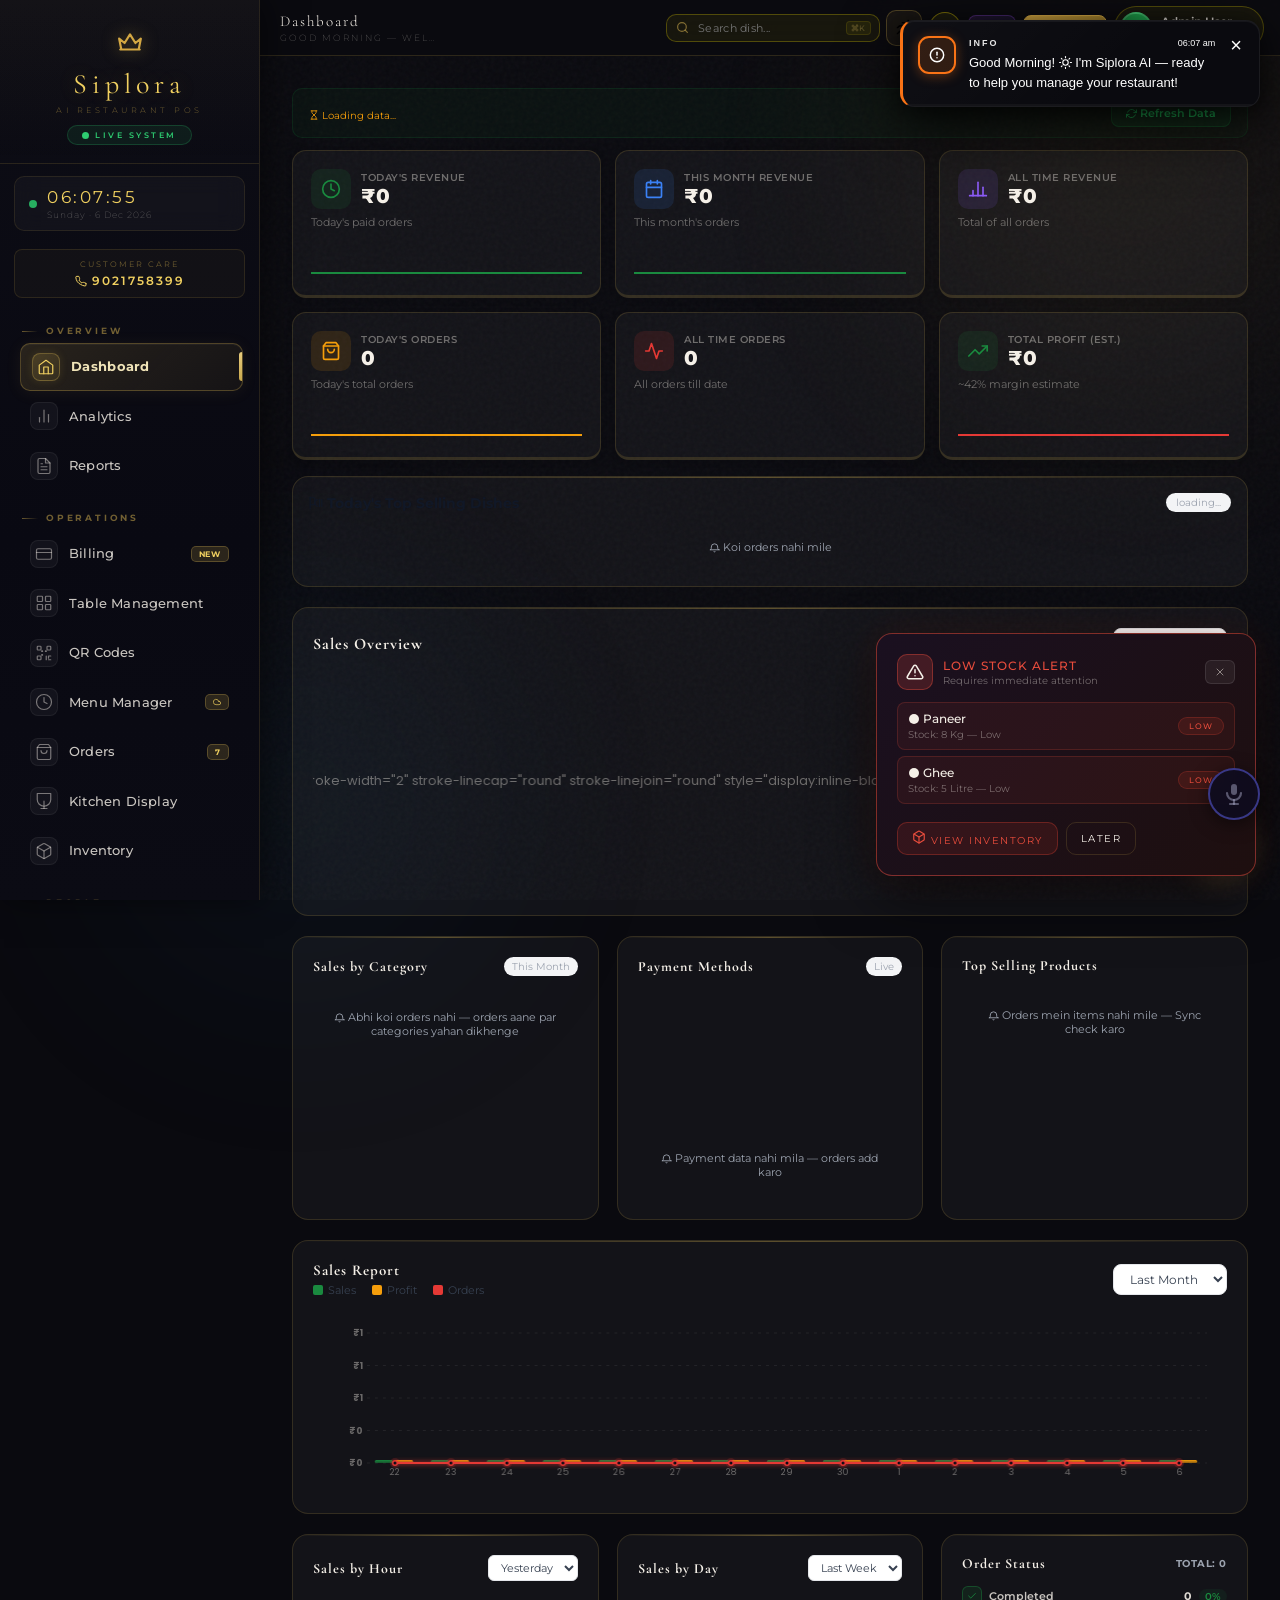
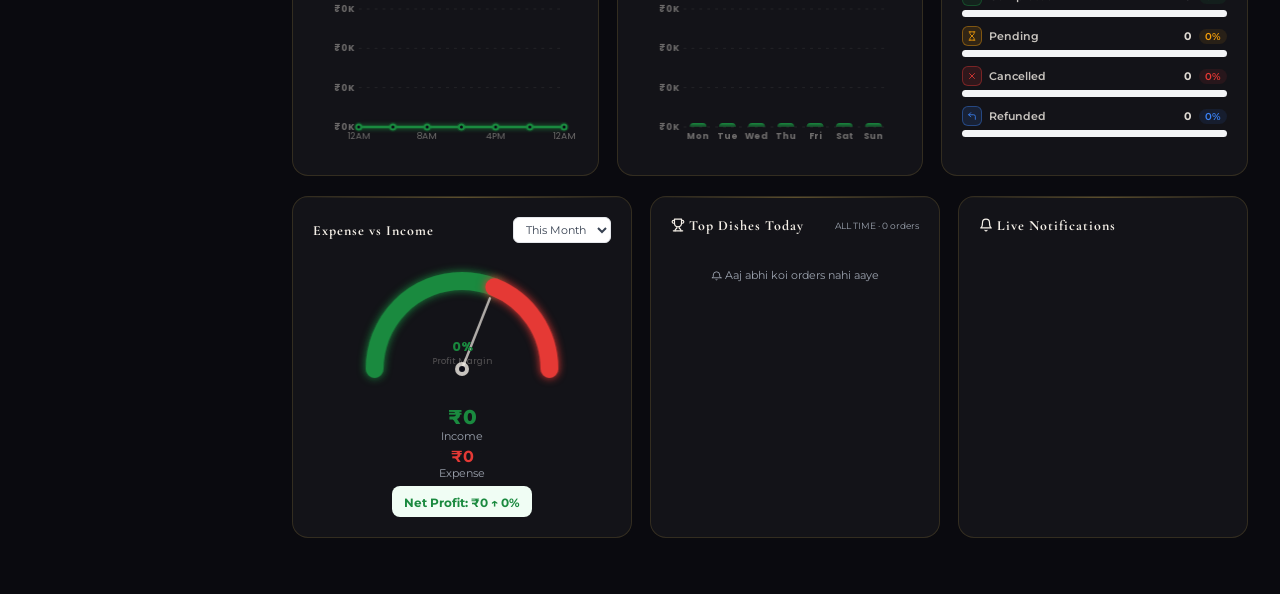
==== commit 51db086d: "Add files via upload" ====
--- a/billing.html
+++ b/billing.html
@@ -11,8 +11,9 @@
 <script type="module">
   import { initializeApp, getApps } from "https://www.gstatic.com/firebasejs/10.12.2/firebase-app.js";
   import { getFirestore, collection, doc, addDoc, updateDoc, setDoc, deleteDoc, getDocs, onSnapshot, query, orderBy, writeBatch, serverTimestamp } from "https://www.gstatic.com/firebasejs/10.12.2/firebase-firestore.js";
-
-  window.__firebaseModules = { initializeApp, getApps, getFirestore, collection, doc, addDoc, updateDoc, setDoc, deleteDoc, getDocs, onSnapshot, query, orderBy, writeBatch, serverTimestamp };
+  import { getStorage, ref, uploadBytes, getDownloadURL } from "https://www.gstatic.com/firebasejs/10.12.2/firebase-storage.js";
+
+  window.__firebaseModules = { initializeApp, getApps, getFirestore, collection, doc, addDoc, updateDoc, setDoc, deleteDoc, getDocs, onSnapshot, query, orderBy, writeBatch, serverTimestamp, getStorage, ref, uploadBytes, getDownloadURL };
   window.__firebaseReady = true;
   document.dispatchEvent(new Event('firebaseModulesReady'));
 </script>
@@ -1151,6 +1152,15 @@
           </div>
         </div>
         <div class="form-group"><label class="form-label">Description</label><textarea class="form-textarea" id="dish-desc" placeholder="Describe the dish..."></textarea></div>
+
+        <!-- RECIPE / AUTO STOCK LINKING -->
+        <div class="form-group">
+          <label class="form-label"><span class="_ico" data-i="11"></span> Recipe — Stock Used Per Plate (Auto Inventory Tracking)</label>
+          <div style="font-family:var(--font-ui);font-size:10px;color:rgba(245,240,232,0.4);margin-bottom:8px">Yahan batao ki ye dish 1 plate banane me kitna kaunsa stock item use hota hai. Jab bhi ye dish bikegi, Inventory me se ye quantity automatically minus ho jayegi.</div>
+          <div id="dish-recipe-container" style="display:flex;flex-direction:column;gap:8px;margin-bottom:10px"></div>
+          <button type="button" class="btn btn-ghost btn-sm" onclick="addDishRecipeRow()">+ Add Ingredient</button>
+        </div>
+
         <div style="display:flex;gap:12px"><button class="btn btn-gold" onclick="saveDish()">Save Dish</button><button class="btn btn-ghost" onclick="clearDishForm()">Reset</button></div>
       </div>
     </div>
@@ -7437,6 +7447,11 @@
         <button class="od-btn-hold" onclick="odHoldOrder()"><span class="_ico" data-i="122"></span> Hold Order</button>
         <button class="od-btn-save" onclick="odSaveOrder()"><span class="_ico" data-i="26"></span> Save Order</button>
       </div>
+      <!-- KOT Button -->
+      <button class="od-btn-kot" onclick="odPrintKOT()" title="Kitchen Order Ticket — Chef ko bhejo">
+        <svg width="15" height="15" viewBox="0 0 24 24" fill="none" stroke="currentColor" stroke-width="2.2" stroke-linecap="round" stroke-linejoin="round" style="display:inline-block;vertical-align:-0.15em;flex-shrink:0"><path d="M18 8h1a4 4 0 0 1 0 8h-1"/><path d="M2 8h16v9a4 4 0 0 1-4 4H6a4 4 0 0 1-4-4V8z"/><line x1="6" y1="1" x2="6" y2="4"/><line x1="10" y1="1" x2="10" y2="4"/><line x1="14" y1="1" x2="14" y2="4"/></svg>
+        Print KOT
+      </button>
       <button class="od-btn-print" onclick="odPrintBill()"><span class="_ico" data-i="8"></span> Print Bill</button>
     </div>
   </div><!-- end od-right -->
@@ -7571,6 +7586,26 @@
 
 
 <!-- theme-switcher-btn moved to topbar -->
+
+<!-- KOT MODAL — Kitchen Order Ticket -->
+<div id="kot-print-modal" style="display:none;position:fixed;inset:0;z-index:99995;background:rgba(5,3,15,0.92);backdrop-filter:blur(12px);align-items:center;justify-content:center">
+  <div style="background:linear-gradient(135deg,rgba(12,10,26,0.99),rgba(8,6,18,0.99));border:1px solid rgba(255,115,0,0.35);border-radius:20px;width:95%;max-width:480px;max-height:90vh;display:flex;flex-direction:column;box-shadow:0 24px 80px rgba(0,0,0,0.8)">
+    <div style="display:flex;align-items:center;justify-content:space-between;padding:16px 20px;border-bottom:1px solid rgba(255,115,0,0.15)">
+      <div><div style="font-family:var(--font-royal);font-size:18px;color:#ff8c42;letter-spacing:2px"><!-- theme-switcher-btn moved to topbar -->#x1F373; Kitchen Order Ticket (KOT)</div><div style="font-family:var(--font-ui);font-size:9px;color:rgba(255,140,66,0.45);letter-spacing:1.5px;margin-top:2px">KOT PREVIEW</div></div>
+      <button onclick="closeKotModal()" style="width:32px;height:32px;border-radius:50%;border:1px solid rgba(255,255,255,0.1);background:rgba(255,255,255,0.04);color:rgba(245,240,232,0.5);font-size:20px;cursor:pointer;display:flex;align-items:center;justify-content:center;line-height:1">x</button>
+    </div>
+    <div style="flex:1;overflow-y:auto;padding:18px 20px;scrollbar-width:thin" id="kot-modal-preview"></div>
+    <div style="margin:0 20px 6px;padding:8px 12px;background:rgba(255,115,0,0.07);border:1px solid rgba(255,115,0,0.2);border-radius:8px;display:flex;align-items:center;gap:8px;font-family:var(--font-ui);font-size:10px;color:rgba(245,240,232,0.6)">
+      <span id="kot-bt-dot" style="width:8px;height:8px;border-radius:50%;background:#666;flex-shrink:0"></span>
+      <span id="kot-bt-text">Bluetooth printer not connected</span>
+      <button onclick="kotConnectBT()" style="margin-left:auto;font-size:9px;padding:4px 10px;background:rgba(255,115,0,0.15);border:1px solid rgba(255,115,0,0.35);border-radius:6px;color:#ff8c42;cursor:pointer;font-family:var(--font-ui)">Connect BT Printer</button>
+    </div>
+    <div style="display:flex;gap:10px;padding:12px 20px 18px;flex-wrap:wrap">
+      <button onclick="kotBTPrint()" style="flex:1;padding:11px;background:linear-gradient(135deg,rgba(255,115,0,0.8),rgba(220,80,0,0.9));border:none;border-radius:10px;color:#fff;font-family:var(--font-ui);font-size:13px;font-weight:700;cursor:pointer"><button onclick="kotBTPrint()" style="flex:1;padding:11px;background:linear-gradient(135deg,rgba(255,115,0,0.8),rgba(220,80,0,0.9));border:none;border-radius:10px;color:#fff;font-family:var(--font-ui);font-size:13px;font-weight:700;cursor:pointer"><!-- theme-switcher-btn moved to topbar -->#x1F5A8; Print KOT (BT Printer)</button>#x1F5A8; Print KOT (BT Printer)</button>
+      <button onclick="closeKotModal()" style="padding:11px 16px;background:rgba(255,255,255,0.05);border:1px solid rgba(255,255,255,0.12);border-radius:10px;color:rgba(245,240,232,0.6);font-family:var(--font-ui);font-size:12px;cursor:pointer">Close</button>
+    </div>
+  </div>
+</div>
 
 
 
--- a/billing.css
+++ b/billing.css
@@ -880,6 +880,54 @@
 .src-table{background:rgba(59,130,246,0.2);color:#60a5fa;border:1px solid rgba(59,130,246,0.35);}
 .src-other{background:rgba(201,168,76,0.15);color:var(--gold);border:1px solid rgba(201,168,76,0.3);}
 
+/* KDS — KOT Print Button */
+.kds-kot-print-btn{
+  display:inline-flex;align-items:center;gap:4px;
+  padding:3px 9px;
+  background:rgba(255,115,0,0.13);
+  border:1.5px solid rgba(255,115,0,0.45);
+  border-radius:7px;
+  color:#ff8c42;
+  font-family:var(--font-ui);font-size:9px;font-weight:800;
+  letter-spacing:1px;text-transform:uppercase;
+  cursor:pointer;flex-shrink:0;
+  transition:all 0.18s;
+}
+.kds-kot-print-btn:hover{
+  background:rgba(255,115,0,0.28);
+  box-shadow:0 0 10px rgba(255,115,0,0.35);
+  transform:translateY(-1px);
+}
+
+/* Order Desk — Per-item Cooking Instruction */
+.od-add-cook-note-btn{
+  display:block;width:100%;
+  padding:4px 8px;margin-top:5px;
+  background:transparent;
+  border:1px dashed #e0e0e0;
+  border-radius:7px;
+  color:#bbb;font-size:10px;font-weight:600;
+  cursor:pointer;font-family:inherit;
+  text-align:left;
+  transition:all 0.15s;
+}
+.od-add-cook-note-btn:hover{
+  border-color:#e67e22;color:#e67e22;background:#fff8f0;
+}
+.od-item-cook-note{
+  display:flex;align-items:center;gap:5px;
+  margin-top:5px;padding:4px 8px;
+  background:#fff8f0;
+  border:1px solid rgba(230,126,34,0.35);
+  border-radius:7px;
+  font-size:10px;font-weight:600;color:#c0621a;
+  cursor:pointer;
+  transition:all 0.15s;
+}
+.od-item-cook-note:hover{
+  background:#fff3e0;border-color:#e67e22;
+}
+
 .kot-card-meta{
   display:flex;align-items:center;justify-content:space-between;
   padding:5px 12px 5px 16px;
@@ -897,11 +945,22 @@
 .kot-timer-badge.urgent-t{background:rgba(231,76,60,0.2);color:#e74c3c;border:1px solid rgba(231,76,60,0.4);animation:flash 1s infinite;}
 
 .kot-items{padding:8px 12px 8px 16px;}
+.kot-item-block{
+  border-bottom:1px solid rgba(255,255,255,0.04);
+  padding:4px 0;
+}
+.kot-item-block:last-child{border-bottom:none;}
 .kot-item-row{
   display:flex;align-items:center;justify-content:space-between;
-  padding:4px 0;border-bottom:1px solid rgba(255,255,255,0.04);
-}
-.kot-item-row:last-child{border-bottom:none;}
+}
+.kot-item-cook{
+  margin:4px 0 2px 0;padding:3px 9px;
+  background:rgba(255,140,66,0.1);
+  border:1px solid rgba(255,140,66,0.3);
+  border-radius:6px;
+  font-family:var(--font-ui);font-size:10px;font-weight:600;
+  color:#ff8c42;font-style:italic;
+}
 .kot-item-name{
   font-family:var(--font-ui);font-size:13px;font-weight:700;
   color:#f0e8d0;flex:1;
@@ -1685,6 +1744,8 @@
 .od-btn-save:hover{background:#eaf4fc}
 .od-btn-print{padding:10px;border:1.5px solid #95a5a6;background:#fff;color:#555;border-radius:8px;font-size:13px;font-weight:600;cursor:pointer;font-family:inherit;display:flex;align-items:center;justify-content:center;gap:6px;transition:all 0.15s}
 .od-btn-print:hover{background:#f5f5f5}
+.od-btn-kot{width:100%;padding:11px;border:2px solid #ff8c42;background:linear-gradient(135deg,rgba(255,115,0,0.12),rgba(255,60,0,0.08));color:#ff8c42;border-radius:10px;font-size:14px;font-weight:700;cursor:pointer;font-family:inherit;display:flex;align-items:center;justify-content:center;gap:8px;transition:all 0.18s;letter-spacing:0.5px}
+.od-btn-kot:hover{background:linear-gradient(135deg,rgba(255,115,0,0.25),rgba(255,60,0,0.18));box-shadow:0 0 14px rgba(255,115,0,0.3);transform:translateY(-1px)}
 .od-empty-cart{text-align:center;padding:40px 20px;color:#ccc}
 .od-empty-cart .od-empty-icon{font-size:44px;margin-bottom:10px}
 /* Special instruction modal */
@@ -3160,10 +3221,10 @@
   border-bottom: 1px solid rgba(255,255,255,0.1) !important;
   background: rgba(0,0,0,0.25) !important;
 }
-[data-theme="greenpos"] .kot-item-row,
-[data-theme="pos"] .kot-item-row,
-[data-theme="redpos"] .kot-item-row,
-[data-theme="green"] .kot-item-row {
+[data-theme="greenpos"] .kot-item-block,
+[data-theme="pos"] .kot-item-block,
+[data-theme="redpos"] .kot-item-block,
+[data-theme="green"] .kot-item-block {
   border-bottom-color: rgba(255,255,255,0.07) !important;
 }
 [data-theme="greenpos"] .kot-note,
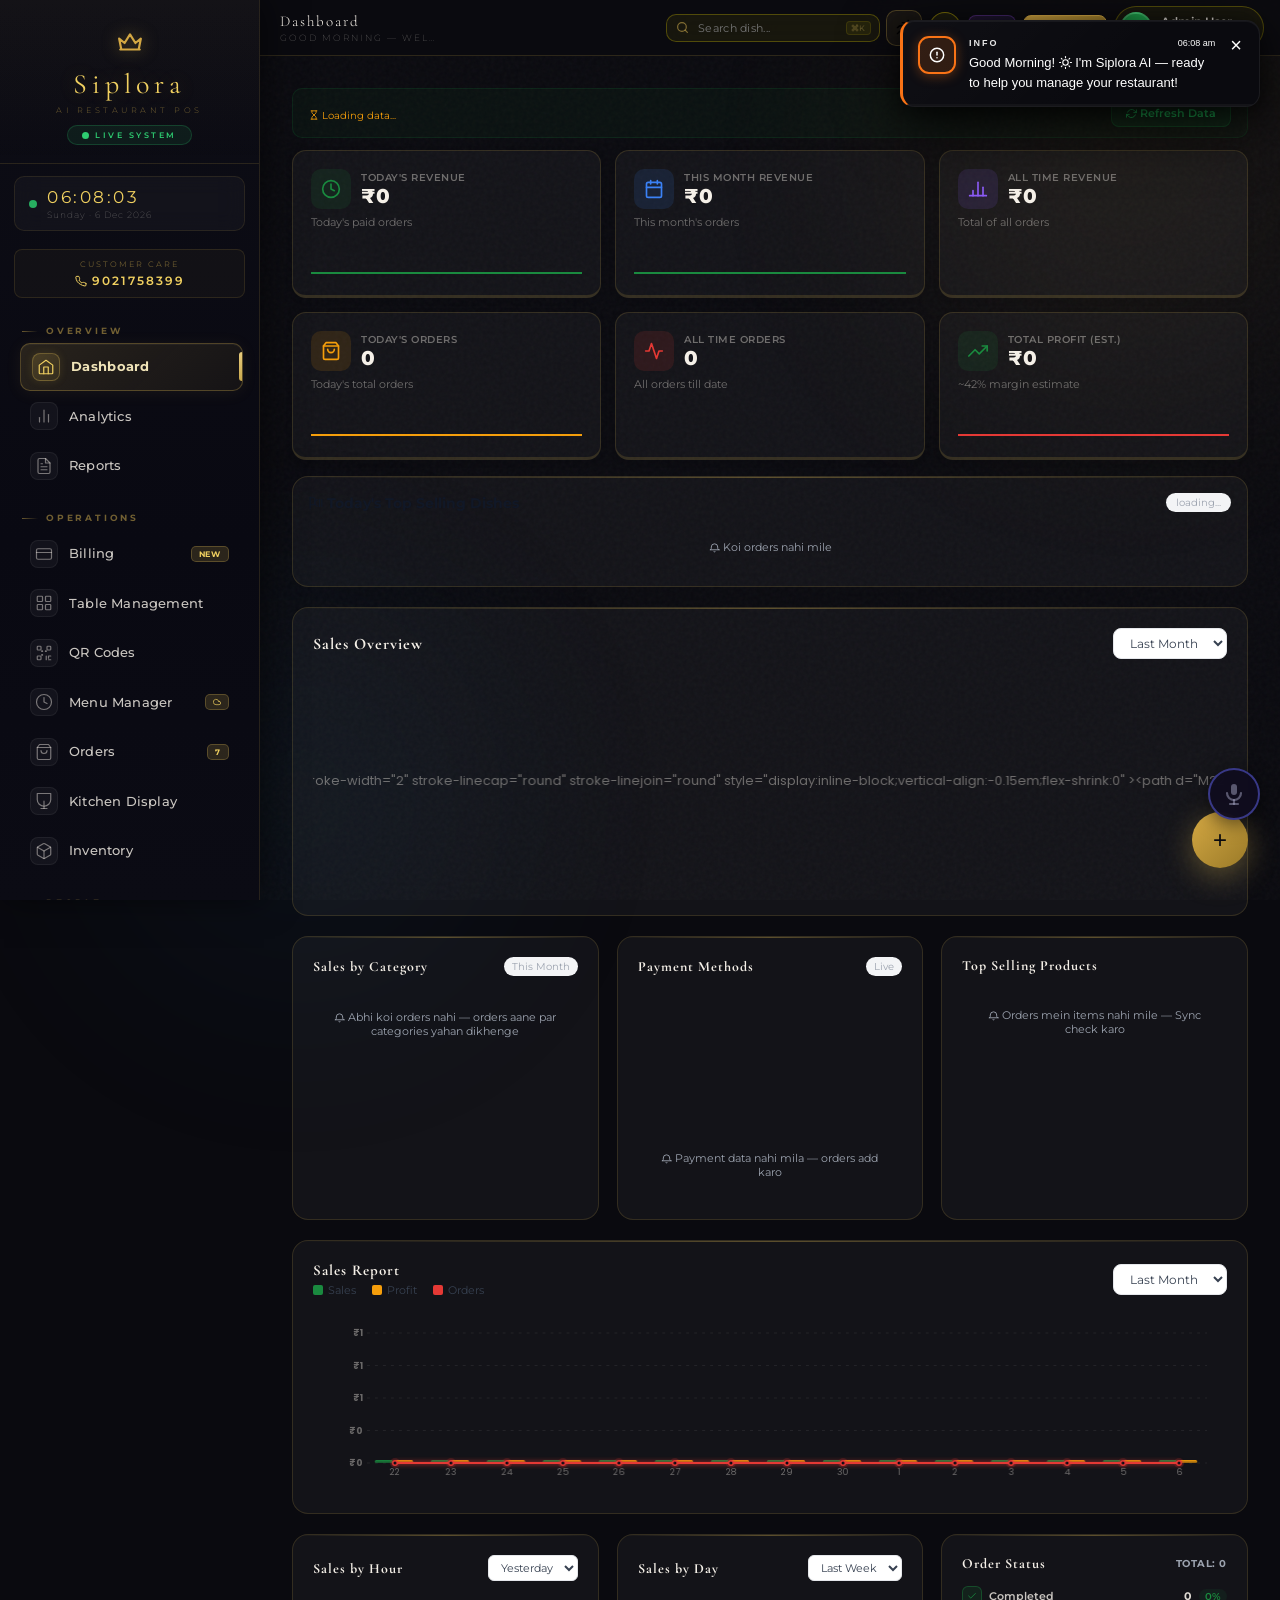
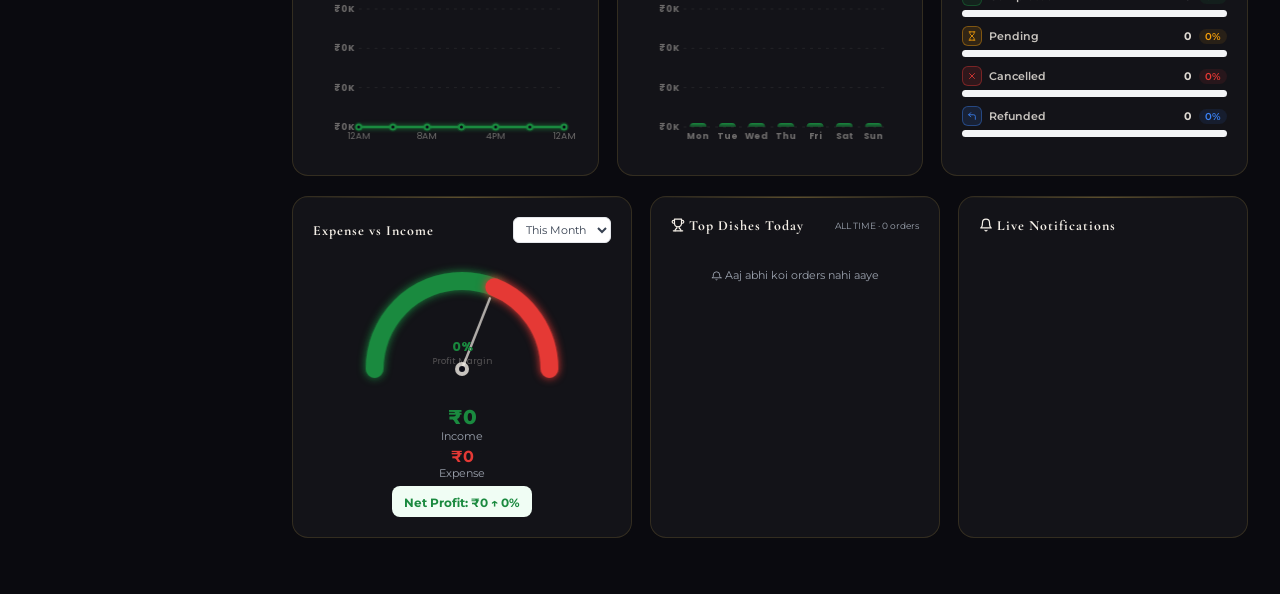
==== commit 050d6b0f: "Add files via upload" ====
--- a/billing.html
+++ b/billing.html
@@ -7,13 +7,16 @@
 <link href="https://fonts.googleapis.com/css2?family=Cormorant+Garamond:ital,wght@0,300;0,400;0,500;0,600;1,300;1,400&family=Tenor+Sans&family=Montserrat:wght@200;300;400;500&family=Poppins:wght@300;400;500;600;700&display=swap" rel="stylesheet"/>
 <link href="https://fonts.googleapis.com/css2?family=Inter:wght@300;400;500;600;700&family=Nunito:wght@300;400;500;600;700&family=DM+Sans:wght@300;400;500;600;700&family=Plus+Jakarta+Sans:wght@300;400;500;600;700&display=swap" rel="stylesheet"/>
 
+<!-- ═══ FIREBASE COMPAT — AUTH GUARD KE LIYE ═══ -->
+<script src="auth-guard.js"></script>
+
 <!-- ═══ FIREBASE + GEMINI AI SDK ═══ -->
 <script type="module">
   import { initializeApp, getApps } from "https://www.gstatic.com/firebasejs/10.12.2/firebase-app.js";
-  import { getFirestore, collection, doc, addDoc, updateDoc, setDoc, deleteDoc, getDocs, onSnapshot, query, orderBy, writeBatch, serverTimestamp } from "https://www.gstatic.com/firebasejs/10.12.2/firebase-firestore.js";
+  import { getFirestore, collection, doc, addDoc, updateDoc, setDoc, deleteDoc, getDocs, onSnapshot, query, where, orderBy, writeBatch, serverTimestamp } from "https://www.gstatic.com/firebasejs/10.12.2/firebase-firestore.js";
   import { getStorage, ref, uploadBytes, getDownloadURL } from "https://www.gstatic.com/firebasejs/10.12.2/firebase-storage.js";
 
-  window.__firebaseModules = { initializeApp, getApps, getFirestore, collection, doc, addDoc, updateDoc, setDoc, deleteDoc, getDocs, onSnapshot, query, orderBy, writeBatch, serverTimestamp, getStorage, ref, uploadBytes, getDownloadURL };
+  window.__firebaseModules = { initializeApp, getApps, getFirestore, collection, doc, addDoc, updateDoc, setDoc, deleteDoc, getDocs, onSnapshot, query, where, orderBy, writeBatch, serverTimestamp, getStorage, ref, uploadBytes, getDownloadURL };
   window.__firebaseReady = true;
   document.dispatchEvent(new Event('firebaseModulesReady'));
 </script>
@@ -407,6 +410,7 @@
     <div class="nav-item" onclick="showPage('delivery',this)"><span class="nav-icon"><span class="_ico" data-i="2023"></span></span><span class="nav-label">Online Delivery</span><span class="nav-badge">NEW</span></div>
     <div class="nav-item" onclick="showPage('birthday',this)"><span class="nav-icon"><span class="_ico" data-i="2024"></span></span><span class="nav-label">Birthday CRM</span><span class="nav-badge">NEW</span></div>
     <div class="nav-item" onclick="showCaptainCommand(this)" id="nav-captain"><span class="nav-icon">🫡</span><span class="nav-label">Captain Command</span><span class="nav-badge" style="background:linear-gradient(135deg,#e74c3c,#c0392b);color:#fff">NEW</span></div>
+    <div class="nav-item" onclick="showChefPanelAdmin(this)" id="nav-chefpanel"><span class="nav-icon">👨‍🍳</span><span class="nav-label">Chef Panel</span><span class="nav-badge" style="background:linear-gradient(135deg,#2e9c5e,#1a7a45);color:#fff">NEW</span></div>
     <div class="nav-item" onclick="showPage('ai-assist',this)"><span class="nav-icon" style="font-size:0;width:22px;height:22px;display:inline-flex;align-items:center;justify-content:center"><span class="_ico" data-i="2025"></span></span><span class="nav-label">Siplora AI</span><span class="nav-badge" style="background:linear-gradient(135deg,#a855f7,#6366f1)">NEW</span></div>
     <div class="nav-item" onclick="showPage('esalary',this)"><span class="nav-icon"><span class="_ico" data-i="2026"></span></span><span class="nav-label">E-Salary</span><span class="nav-badge" style="background:linear-gradient(135deg,#FFE600,#7a611f);color:#0a0a0f">NEW</span></div>
     <div class="nav-item" onclick="showPage('daily-owner-report',this)"><span class="nav-icon"><span class="_ico" data-i="2027"></span></span><span class="nav-label">Daily Owner Report</span><span class="nav-badge">NEW</span></div>
@@ -1390,61 +1394,6 @@
           <th>Status</th><th>Actions</th>
         </tr></thead>
         <tbody id="stock-table-body">
-          <tr data-item='{"name":"Chicken","cat":"Non-Veg","brand":"Local","qty":45,"unit":"Kg","alertAt":10,"critical":5,"maxQty":100,"location":"Cold Room","storageType":"Refrigerated","purchasePrice":280,"mfgDate":"","lastPurchase":"2025-05-20","expiry":"2025-06-02","itemType":"Perishable","batch":"BTH-001","supplier":"Fresh Farms","supplierPhone":"9876543210","supplierEmail":"","leadTime":1,"reorderQty":50,"paymentTerms":"Cash","autoReorder":true,"notes":""}'>
-            <td><b style="color:var(--cream)">Chicken</b></td><td>Non-Veg</td><td>Local</td>
-            <td style="color:#2ecc71;font-weight:500">45</td><td>Kg</td><td>10</td><td>5</td><td>100</td>
-            <td style="font-size:10px">Cold Room</td><td><span style="font-size:9px"><span class="_ico" data-i="13"></span>️ Refrigerated</span></td>
-            <td>₹280</td><td>—</td><td id="exp-Chicken" style="font-size:10px">02 Jun 2025</td>
-            <td><span class="badge badge-red" style="font-size:8px">Perishable</span></td><td style="font-size:10px">BTH-001</td>
-            <td>Fresh Farms</td><td>9876543210</td>
-            <td>1</td><td>50</td><td><span class="badge badge-blue" style="font-size:8px"><span class="_ico" data-i="21"></span> ON</span></td>
-            <td><span class="badge badge-green">Good</span></td>
-            <td style="white-space:nowrap"><button class="btn btn-ghost btn-sm" onclick="editStockItem(this)" style="font-size:9px;margin-bottom:4px"><span class="_ico" data-i="47"></span>️ Edit</button><br><button class="btn btn-ghost btn-sm" onclick="sendSingleSupplierRequest({name:'Chicken',supplier:'Fresh Farms',qty:45,unit:'Kg',alertAt:10,supplierPhone:'9876543210',reorderQty:50})" style="font-size:9px"><span class="_ico" data-i="27"></span> Request</button></td>
-          </tr>
-          <tr data-item='{"name":"Basmati Rice","cat":"Grains","brand":"Daawat","qty":80,"unit":"Kg","alertAt":20,"critical":8,"maxQty":200,"location":"Shelf 2","storageType":"Dry","purchasePrice":95,"mfgDate":"","lastPurchase":"2025-05-15","expiry":"2026-05-01","itemType":"Non-Perishable","batch":"BTH-002","supplier":"Royal Rice","supplierPhone":"9823456789","supplierEmail":"","leadTime":2,"reorderQty":100,"paymentTerms":"Credit7","autoReorder":false,"notes":""}'>
-            <td><b style="color:var(--cream)">Basmati Rice</b></td><td>Grains</td><td>Daawat</td>
-            <td style="color:#2ecc71;font-weight:500">80</td><td>Kg</td><td>20</td><td>8</td><td>200</td>
-            <td style="font-size:10px">Shelf 2</td><td><span style="font-size:9px"><span class="_ico" data-i="12"></span> Dry</span></td>
-            <td>₹95</td><td>—</td><td style="font-size:10px">01 May 2026</td>
-            <td><span class="badge badge-gold" style="font-size:8px">Non-Perishable</span></td><td style="font-size:10px">BTH-002</td>
-            <td>Royal Rice</td><td>9823456789</td>
-            <td>2</td><td>100</td><td>—</td>
-            <td><span class="badge badge-green">Good</span></td>
-            <td style="white-space:nowrap"><button class="btn btn-ghost btn-sm" onclick="editStockItem(this)" style="font-size:9px;margin-bottom:4px"><span class="_ico" data-i="47"></span>️ Edit</button><br><button class="btn btn-ghost btn-sm" onclick="sendSingleSupplierRequest({name:'Basmati Rice',supplier:'Royal Rice',qty:80,unit:'Kg',alertAt:20,supplierPhone:'9823456789',reorderQty:100})" style="font-size:9px"><span class="_ico" data-i="27"></span> Request</button></td>
-          </tr>
-          <tr data-item='{"name":"Paneer","cat":"Dairy","brand":"Amul","qty":8,"unit":"Kg","alertAt":15,"critical":5,"maxQty":40,"location":"Fridge A","storageType":"Refrigerated","purchasePrice":340,"mfgDate":"","lastPurchase":"2025-05-22","expiry":"2025-05-30","itemType":"Perishable","batch":"BTH-003","supplier":"Amul","supplierPhone":"9811223344","supplierEmail":"amul@supply.com","leadTime":1,"reorderQty":30,"paymentTerms":"Cash","autoReorder":false,"notes":"Cold storage required always"}'>
-            <td><b style="color:#e74c3c">Paneer</b></td><td>Dairy</td><td>Amul</td>
-            <td style="color:#e74c3c;font-weight:500">8</td><td>Kg</td><td style="color:#e74c3c">15</td><td>5</td><td>40</td>
-            <td style="font-size:10px">Fridge A</td><td><span style="font-size:9px"><span class="_ico" data-i="13"></span>️ Refrigerated</span></td>
-            <td>₹340</td><td>—</td><td style="font-size:10px;color:#f39c12">30 May 2025</td>
-            <td><span class="badge badge-red" style="font-size:8px">Perishable</span></td><td style="font-size:10px">BTH-003</td>
-            <td>Amul</td><td>9811223344</td>
-            <td>1</td><td>30</td><td>—</td>
-            <td><span class="badge badge-red"><span class="_ico" data-i="1"></span> LOW</span></td>
-            <td style="white-space:nowrap"><button class="btn btn-ghost btn-sm" onclick="editStockItem(this)" style="font-size:9px;margin-bottom:4px"><span class="_ico" data-i="47"></span>️ Edit</button><br><button class="btn btn-ghost btn-sm" onclick="sendSingleSupplierRequest({name:'Paneer',supplier:'Amul',qty:8,unit:'Kg',alertAt:15,supplierPhone:'9811223344',reorderQty:30})" style="font-size:9px;color:#e74c3c;border-color:rgba(231,76,60,0.4)"><span class="_ico" data-i="27"></span> Urgent</button></td>
-          </tr>
-          <tr data-item='{"name":"Ghee","cat":"Dairy","brand":"Amul","qty":5,"unit":"Litre","alertAt":8,"critical":3,"maxQty":30,"location":"Shelf 1","storageType":"Dry","purchasePrice":550,"mfgDate":"","lastPurchase":"2025-05-10","expiry":"2025-11-01","itemType":"Semi-Perishable","batch":"BTH-004","supplier":"Amul","supplierPhone":"9811223344","supplierEmail":"amul@supply.com","leadTime":1,"reorderQty":20,"paymentTerms":"Cash","autoReorder":false,"notes":""}'>
-            <td><b style="color:#e74c3c">Ghee</b></td><td>Dairy</td><td>Amul</td>
-            <td style="color:#e74c3c;font-weight:500">5</td><td>Litre</td><td style="color:#e74c3c">8</td><td>3</td><td>30</td>
-            <td style="font-size:10px">Shelf 1</td><td><span style="font-size:9px"><span class="_ico" data-i="15"></span>️ Room Temp</span></td>
-            <td>₹550</td><td>—</td><td style="font-size:10px">01 Nov 2025</td>
-            <td><span class="badge badge-gold" style="font-size:8px">Semi-Perish</span></td><td style="font-size:10px">BTH-004</td>
-            <td>Amul</td><td>9811223344</td>
-            <td>1</td><td>20</td><td>—</td>
-            <td><span class="badge badge-red"><span class="_ico" data-i="1"></span> LOW</span></td>
-            <td style="white-space:nowrap"><button class="btn btn-ghost btn-sm" onclick="editStockItem(this)" style="font-size:9px;margin-bottom:4px"><span class="_ico" data-i="47"></span>️ Edit</button><br><button class="btn btn-ghost btn-sm" onclick="sendSingleSupplierRequest({name:'Ghee',supplier:'Amul',qty:5,unit:'Litre',alertAt:8,supplierPhone:'9811223344',reorderQty:20})" style="font-size:9px;color:#e74c3c;border-color:rgba(231,76,60,0.4)"><span class="_ico" data-i="27"></span> Urgent</button></td>
-          </tr>
-          <tr data-item='{"name":"Tomatoes","cat":"Veg","brand":"Local","qty":12,"unit":"Kg","alertAt":10,"critical":4,"maxQty":30,"location":"Veggie Rack","storageType":"Room Temp","purchasePrice":40,"mfgDate":"","lastPurchase":"2025-05-26","expiry":"2025-06-01","itemType":"Perishable","batch":"BTH-005","supplier":"Local Market","supplierPhone":"9800112233","supplierEmail":"","leadTime":0,"reorderQty":25,"paymentTerms":"Cash","autoReorder":false,"notes":"Fresh daily preferred"}'>
-            <td><b style="color:var(--gold-light)">Tomatoes</b></td><td>Veg</td><td>Local</td>
-            <td style="color:var(--gold-light);font-weight:500">12</td><td>Kg</td><td style="color:var(--gold-light)">10</td><td>4</td><td>30</td>
-            <td style="font-size:10px">Veggie Rack</td><td><span style="font-size:9px"><span class="_ico" data-i="15"></span>️ Room Temp</span></td>
-            <td>₹40</td><td>—</td><td style="font-size:10px;color:#f39c12">01 Jun 2025</td>
-            <td><span class="badge badge-red" style="font-size:8px">Perishable</span></td><td style="font-size:10px">BTH-005</td>
-            <td>Local Market</td><td>9800112233</td>
-            <td>0</td><td>25</td><td>—</td>
-            <td><span class="badge badge-gold">Medium</span></td>
-            <td style="white-space:nowrap"><button class="btn btn-ghost btn-sm" onclick="editStockItem(this)" style="font-size:9px;margin-bottom:4px"><span class="_ico" data-i="47"></span>️ Edit</button><br><button class="btn btn-ghost btn-sm" onclick="sendSingleSupplierRequest({name:'Tomatoes',supplier:'Local Market',qty:12,unit:'Kg',alertAt:10,supplierPhone:'9800112233',reorderQty:25})" style="font-size:9px"><span class="_ico" data-i="27"></span> Request</button></td>
-          </tr>
         </tbody>
       </table>
       </div>
@@ -3468,6 +3417,72 @@
   <span id="cc-week-count" style="display:none">0</span>
 </div>
 <!-- =================== END CAPTAIN COMMAND PAGE =================== -->
+
+<!-- =================== CHEF PANEL ADMIN PAGE =================== -->
+<div class="page" id="page-chefpanel">
+  <div style="max-width:920px;margin:0 auto;padding:8px 0 40px">
+
+    <!-- Header -->
+    <div style="display:flex;align-items:center;justify-content:space-between;margin-bottom:24px;flex-wrap:wrap;gap:12px">
+      <div>
+        <div style="font-family:var(--font-royal);font-size:28px;letter-spacing:3px;color:var(--gold-light);display:flex;align-items:center;gap:12px">
+          <span style="display:inline-flex;align-items:center;justify-content:center;width:38px;height:38px;background:linear-gradient(135deg,rgba(46,156,94,0.25),rgba(46,156,94,0.06));border:1px solid rgba(46,156,94,0.4);border-radius:10px">👨‍🍳</span>
+          Chef Panel
+        </div>
+        <div style="font-family:var(--font-ui);font-size:11px;color:rgba(245,240,232,0.4);margin-top:4px">Chef login credentials manage karo — Chef Panel app (chef.html) yahin se verify hoga</div>
+      </div>
+      <div id="cp-chef-count-badge" style="font-family:var(--font-ui);font-size:10px;background:rgba(46,156,94,0.15);border:1px solid rgba(46,156,94,0.3);color:#2e9c5e;padding:5px 14px;border-radius:20px">0 Chefs</div>
+    </div>
+
+    <!-- Add Chef Form -->
+    <div style="background:linear-gradient(160deg,rgba(18,14,36,0.97) 0%,rgba(10,8,22,0.97) 100%);border:1px solid rgba(46,156,94,0.3);border-radius:16px;padding:20px 22px;margin-bottom:22px">
+      <div style="font-family:var(--font-ui);font-size:11px;font-weight:700;color:var(--gold-light);letter-spacing:1.5px;margin-bottom:14px;display:flex;align-items:center;gap:8px">
+        <svg width="14" height="14" viewBox="0 0 24 24" fill="none" stroke="rgba(46,156,94,0.95)" stroke-width="2.2" stroke-linecap="round" stroke-linejoin="round"><line x1="12" y1="5" x2="12" y2="19"/><line x1="5" y1="12" x2="19" y2="12"/></svg>
+        ADD NEW CHEF
+      </div>
+      <div style="display:grid;grid-template-columns:1fr 1fr 1fr;gap:12px;margin-bottom:12px">
+        <div>
+          <div style="font-family:var(--font-ui);font-size:9px;color:rgba(245,240,232,0.4);letter-spacing:1px;margin-bottom:5px">CHEF NAME</div>
+          <input id="cp-add-name" type="text" autocomplete="off" placeholder="e.g. Ramesh Kumar"
+            style="width:100%;box-sizing:border-box;background:rgba(255,255,255,0.05);border:1px solid rgba(46,156,94,0.3);border-radius:8px;padding:9px 12px;font-family:var(--font-ui);font-size:12px;color:rgba(245,240,232,0.9);outline:none"/>
+        </div>
+        <div>
+          <div style="font-family:var(--font-ui);font-size:9px;color:rgba(245,240,232,0.4);letter-spacing:1px;margin-bottom:5px">EMAIL</div>
+          <input id="cp-add-email" type="email" autocomplete="off" placeholder="chef@example.com"
+            style="width:100%;box-sizing:border-box;background:rgba(255,255,255,0.05);border:1px solid rgba(46,156,94,0.3);border-radius:8px;padding:9px 12px;font-family:var(--font-ui);font-size:12px;color:rgba(245,240,232,0.9);outline:none"/>
+        </div>
+        <div>
+          <div style="font-family:var(--font-ui);font-size:9px;color:rgba(245,240,232,0.4);letter-spacing:1px;margin-bottom:5px">PASSWORD</div>
+          <div style="position:relative">
+            <input id="cp-add-password" type="password" autocomplete="off" placeholder="Set a password"
+              style="width:100%;box-sizing:border-box;background:rgba(255,255,255,0.05);border:1px solid rgba(46,156,94,0.3);border-radius:8px;padding:9px 36px 9px 12px;font-family:var(--font-ui);font-size:12px;color:rgba(245,240,232,0.9);outline:none"/>
+            <button type="button" onclick="cpToggleAddPwdVis()" style="position:absolute;right:8px;top:50%;transform:translateY(-50%);background:none;border:none;cursor:pointer;color:rgba(245,240,232,0.4);font-size:14px" title="Show/Hide">👁</button>
+          </div>
+        </div>
+      </div>
+      <div id="cp-add-error" style="font-family:var(--font-ui);font-size:10px;color:#e74c3c;min-height:16px"></div>
+      <button onclick="cpAddChef()" style="background:linear-gradient(135deg,rgba(46,156,94,0.35) 0%,rgba(46,156,94,0.18) 100%);border:1.5px solid rgba(46,156,94,0.6);border-radius:10px;padding:10px 22px;font-family:var(--font-ui);font-size:12px;font-weight:700;color:var(--gold-light);cursor:pointer;letter-spacing:1px;display:inline-flex;align-items:center;gap:8px">
+        <svg width="14" height="14" viewBox="0 0 24 24" fill="none" stroke="currentColor" stroke-width="2.5" stroke-linecap="round" stroke-linejoin="round"><path d="M20 21v-2a4 4 0 0 0-4-4H8a4 4 0 0 0-4 4v2"/><circle cx="12" cy="7" r="4"/></svg>
+        ADD CHEF
+      </button>
+    </div>
+
+    <!-- Chef List -->
+    <div>
+      <div style="font-family:var(--font-ui);font-size:10px;letter-spacing:2px;color:rgba(245,240,232,0.35);margin-bottom:12px;display:flex;align-items:center;gap:7px">
+        <svg width="13" height="13" viewBox="0 0 24 24" fill="none" stroke="rgba(245,240,232,0.4)" stroke-width="2" stroke-linecap="round" stroke-linejoin="round"><path d="M17 21v-2a4 4 0 0 0-4-4H5a4 4 0 0 0-4 4v2"/><circle cx="9" cy="7" r="4"/></svg>
+        ALL CHEFS
+      </div>
+      <div id="cp-chef-list" style="display:flex;flex-direction:column;gap:10px">
+        <div style="font-family:var(--font-ui);font-size:12px;color:rgba(245,240,232,0.3);text-align:center;padding:24px;border:1px dashed rgba(46,156,94,0.2);border-radius:12px">
+          No chefs added yet — upar se add karo
+        </div>
+      </div>
+    </div>
+
+  </div>
+</div>
+<!-- =================== END CHEF PANEL ADMIN PAGE =================== -->
 
 <!-- ══ CAPTAIN DETAIL MODAL ══ -->
 <div class="modal-overlay" id="cc-captain-detail-modal">
@@ -7636,6 +7651,8 @@
   </div>
 </div>
 <script src="billing.js"></script>
+<!-- ═══ SUPER ADMIN FEATURE GATE — connects this app to super-admin.html ═══ -->
+<!-- Feature-gate disabled -->
 <!-- Feature Section — Professional Interactions -->
 <script>
 document.addEventListener('DOMContentLoaded', function() {
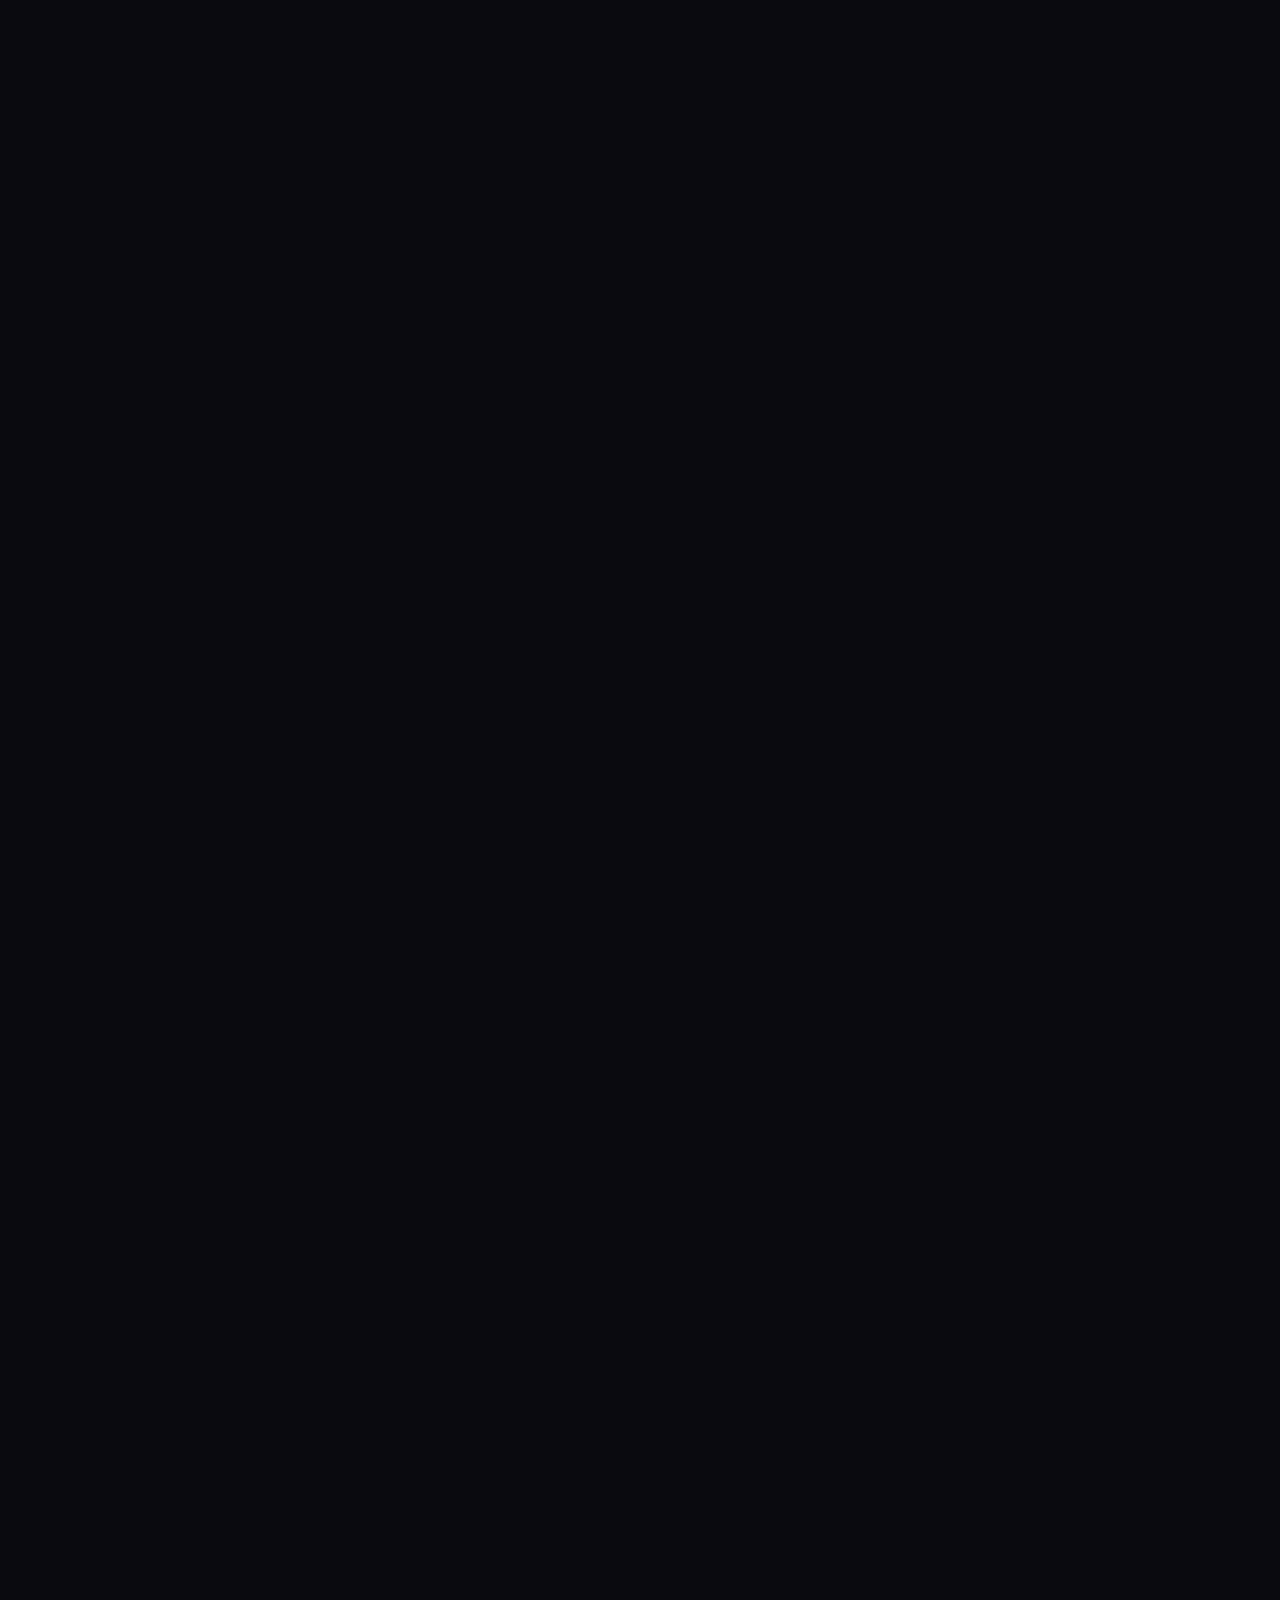
==== commit e9323246: "Add files via upload" ====
--- a/billing.html
+++ b/billing.html
@@ -103,9 +103,7 @@
     <div class="modal-sub">Configure table settings</div>
     <div class="form-group"><label class="form-label">Floor</label>
       <select class="form-select" id="new-table-floor">
-        <option value="Ground">Ground Floor</option>
-        <option value="First">1st Floor</option>
-        <option value="Rooftop">Rooftop</option>
+        <!-- JS se dynamically populate hoga — populateFloorDropdown() -->
       </select>
     </div>
     <div class="form-grid-2">
